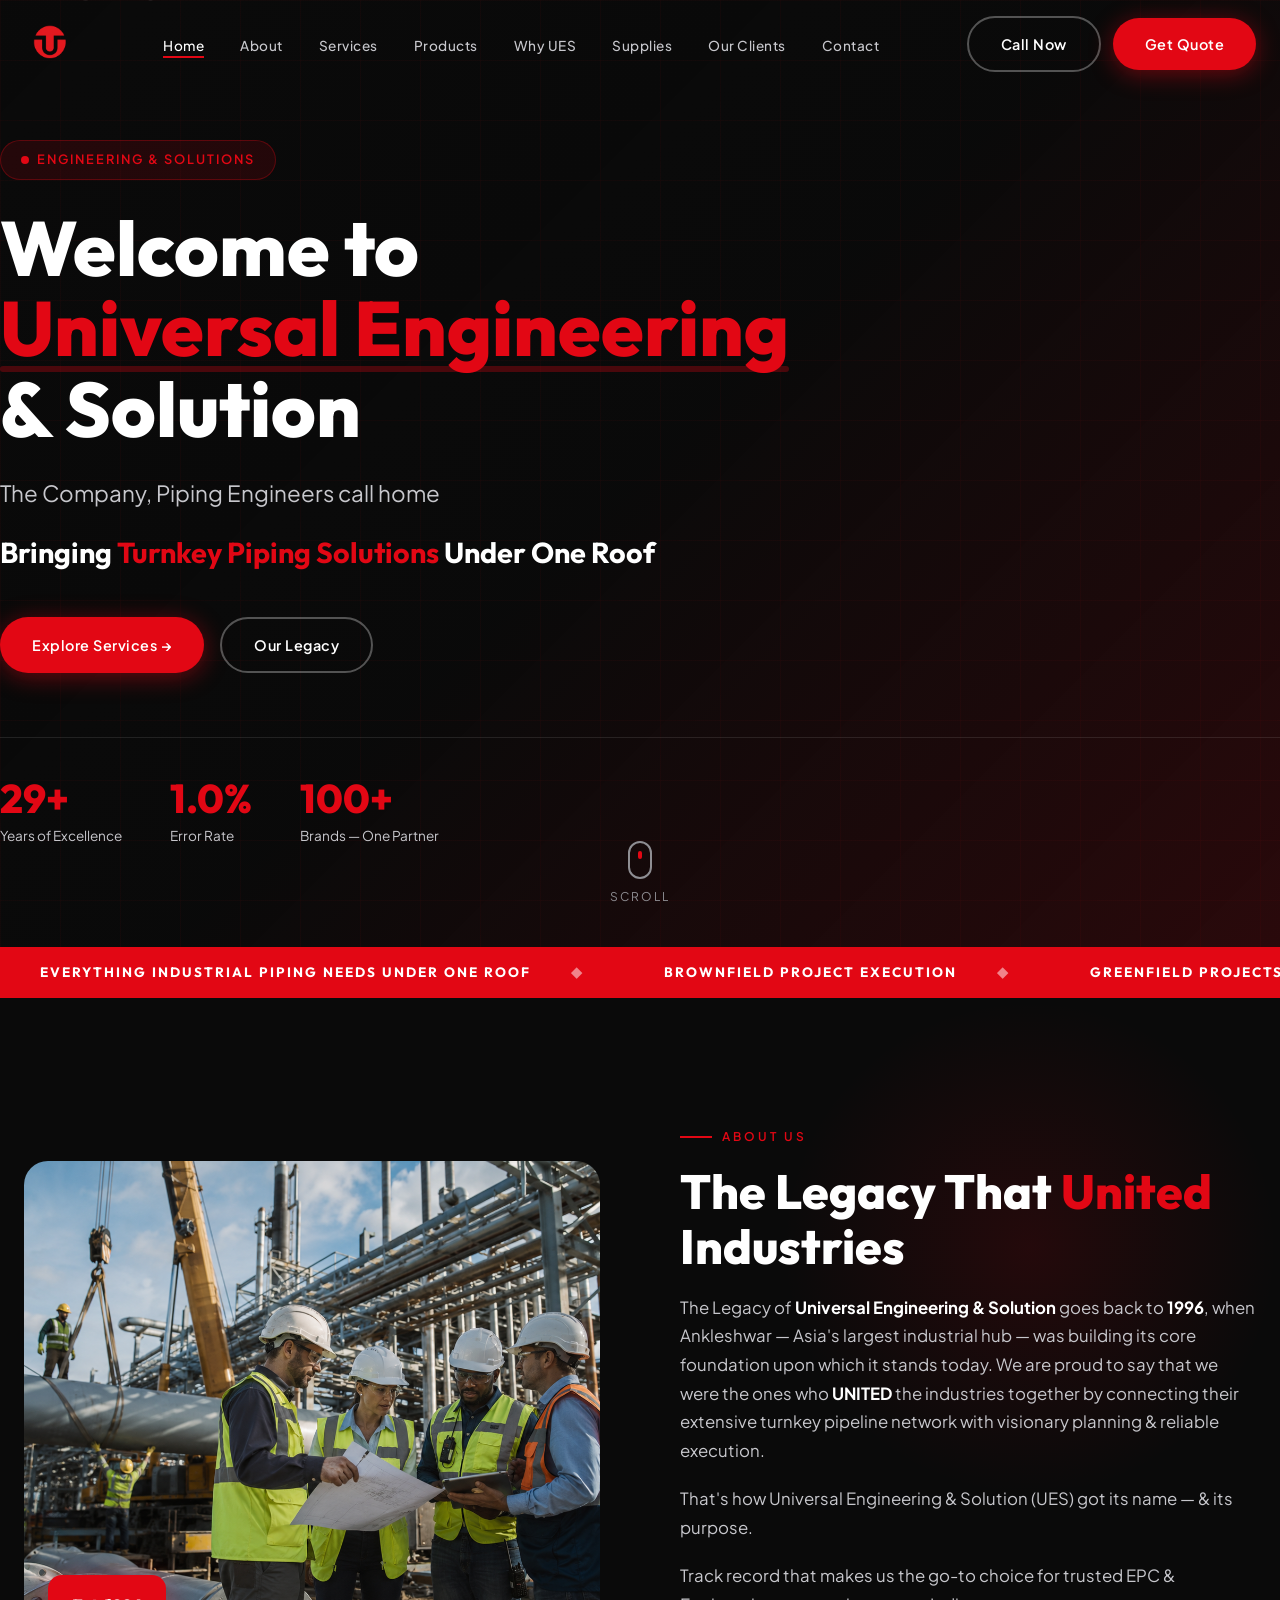
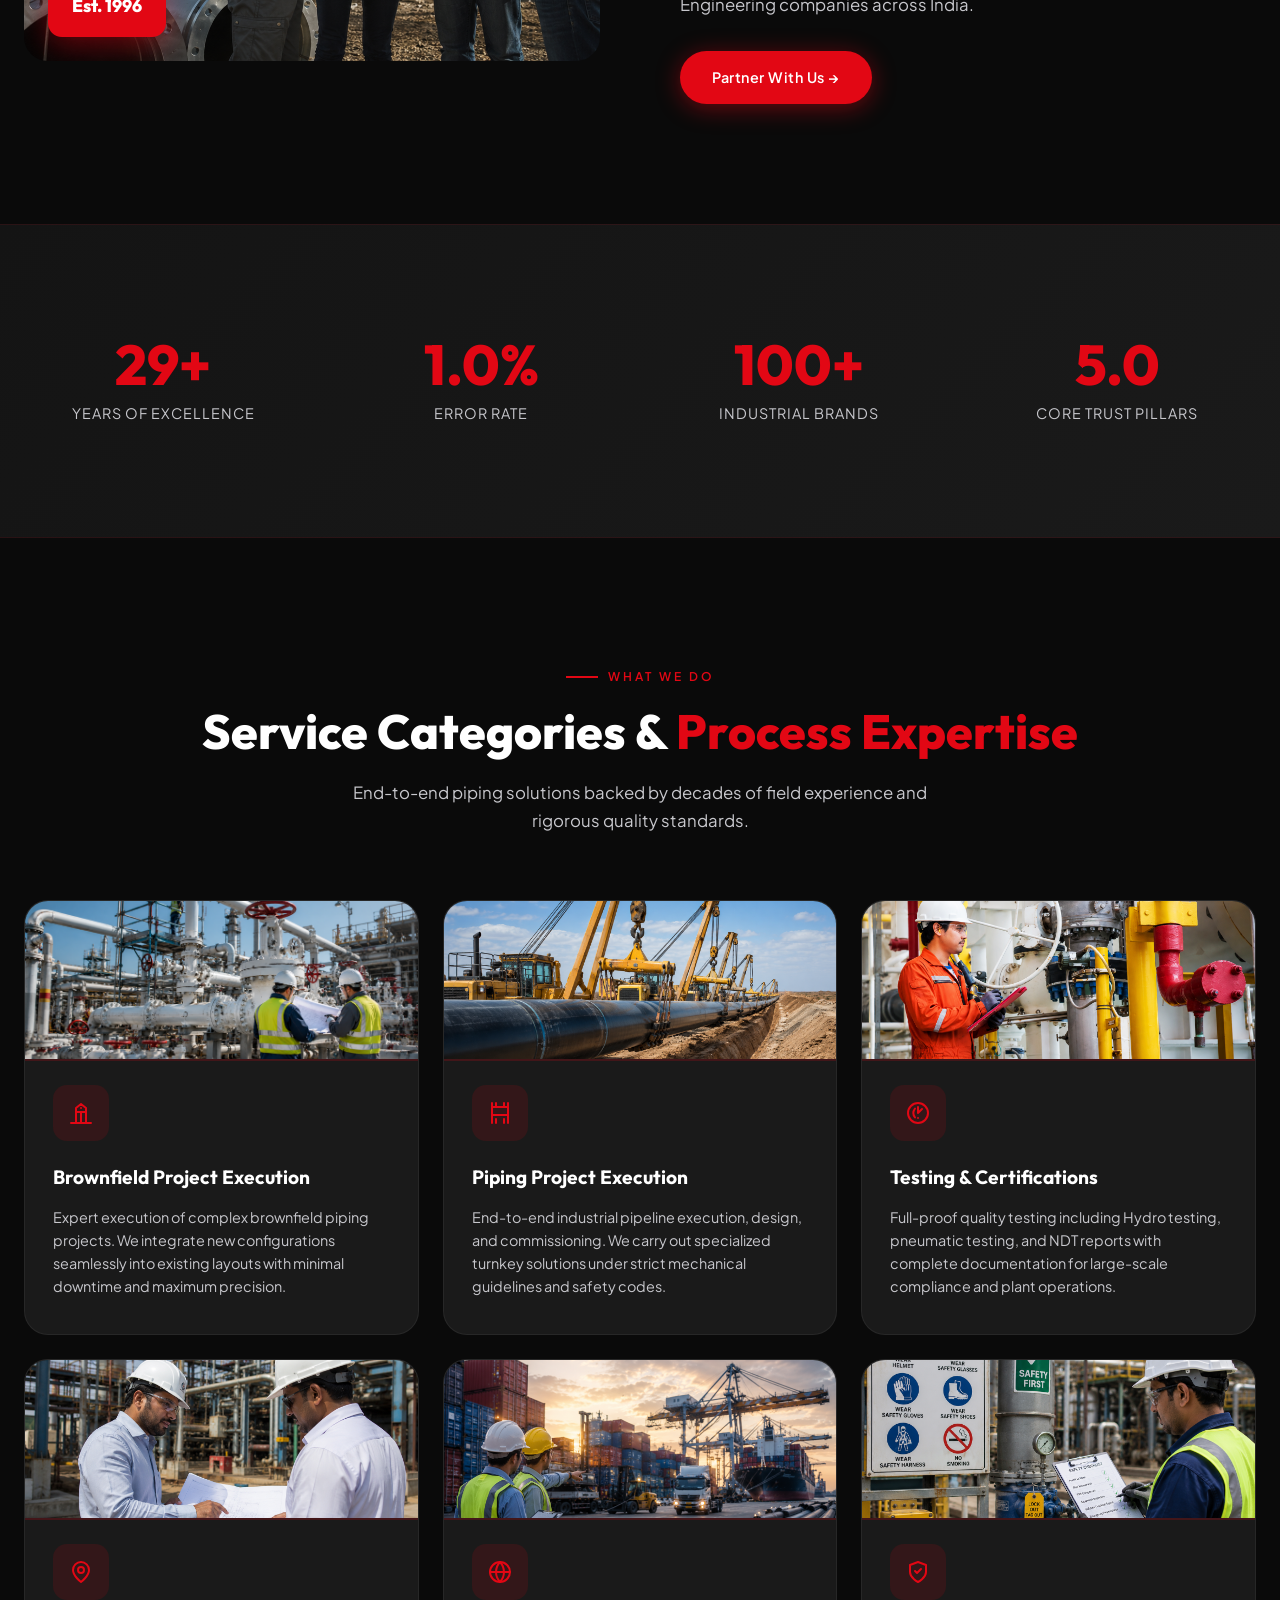
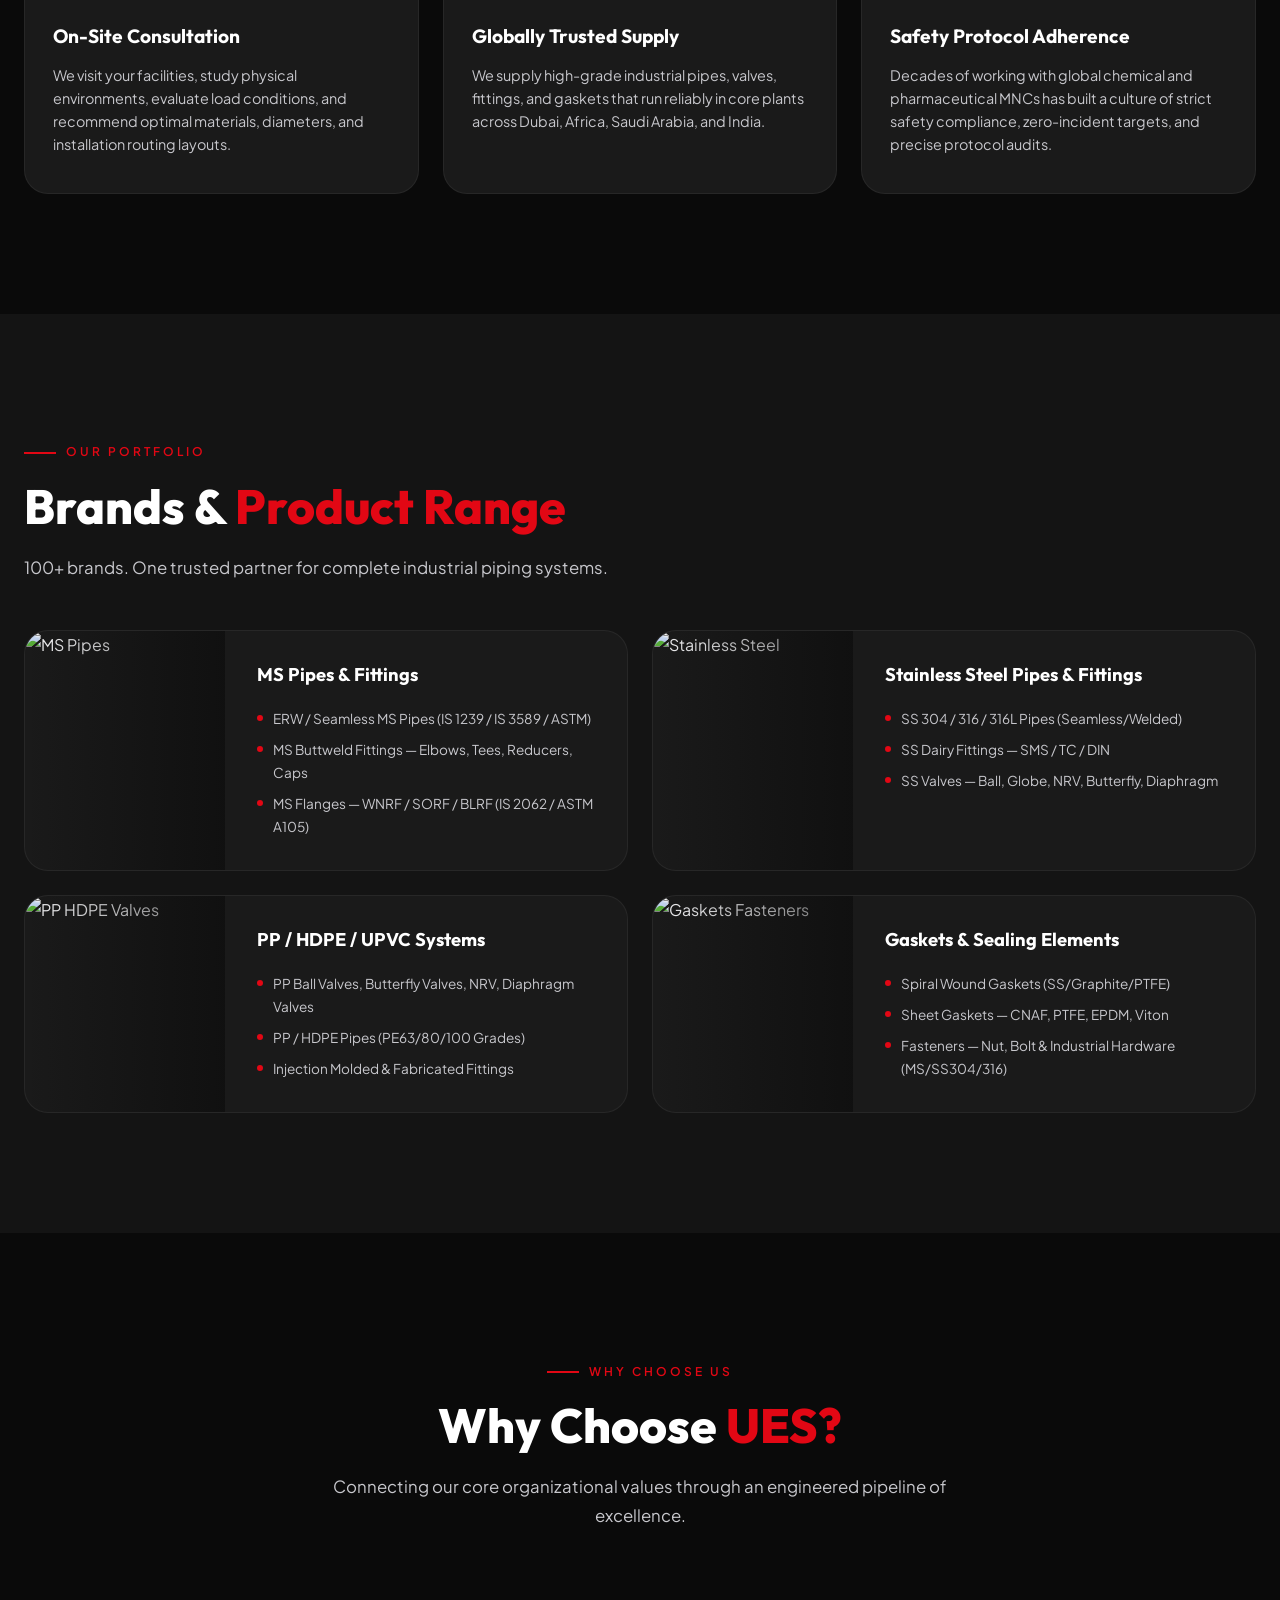
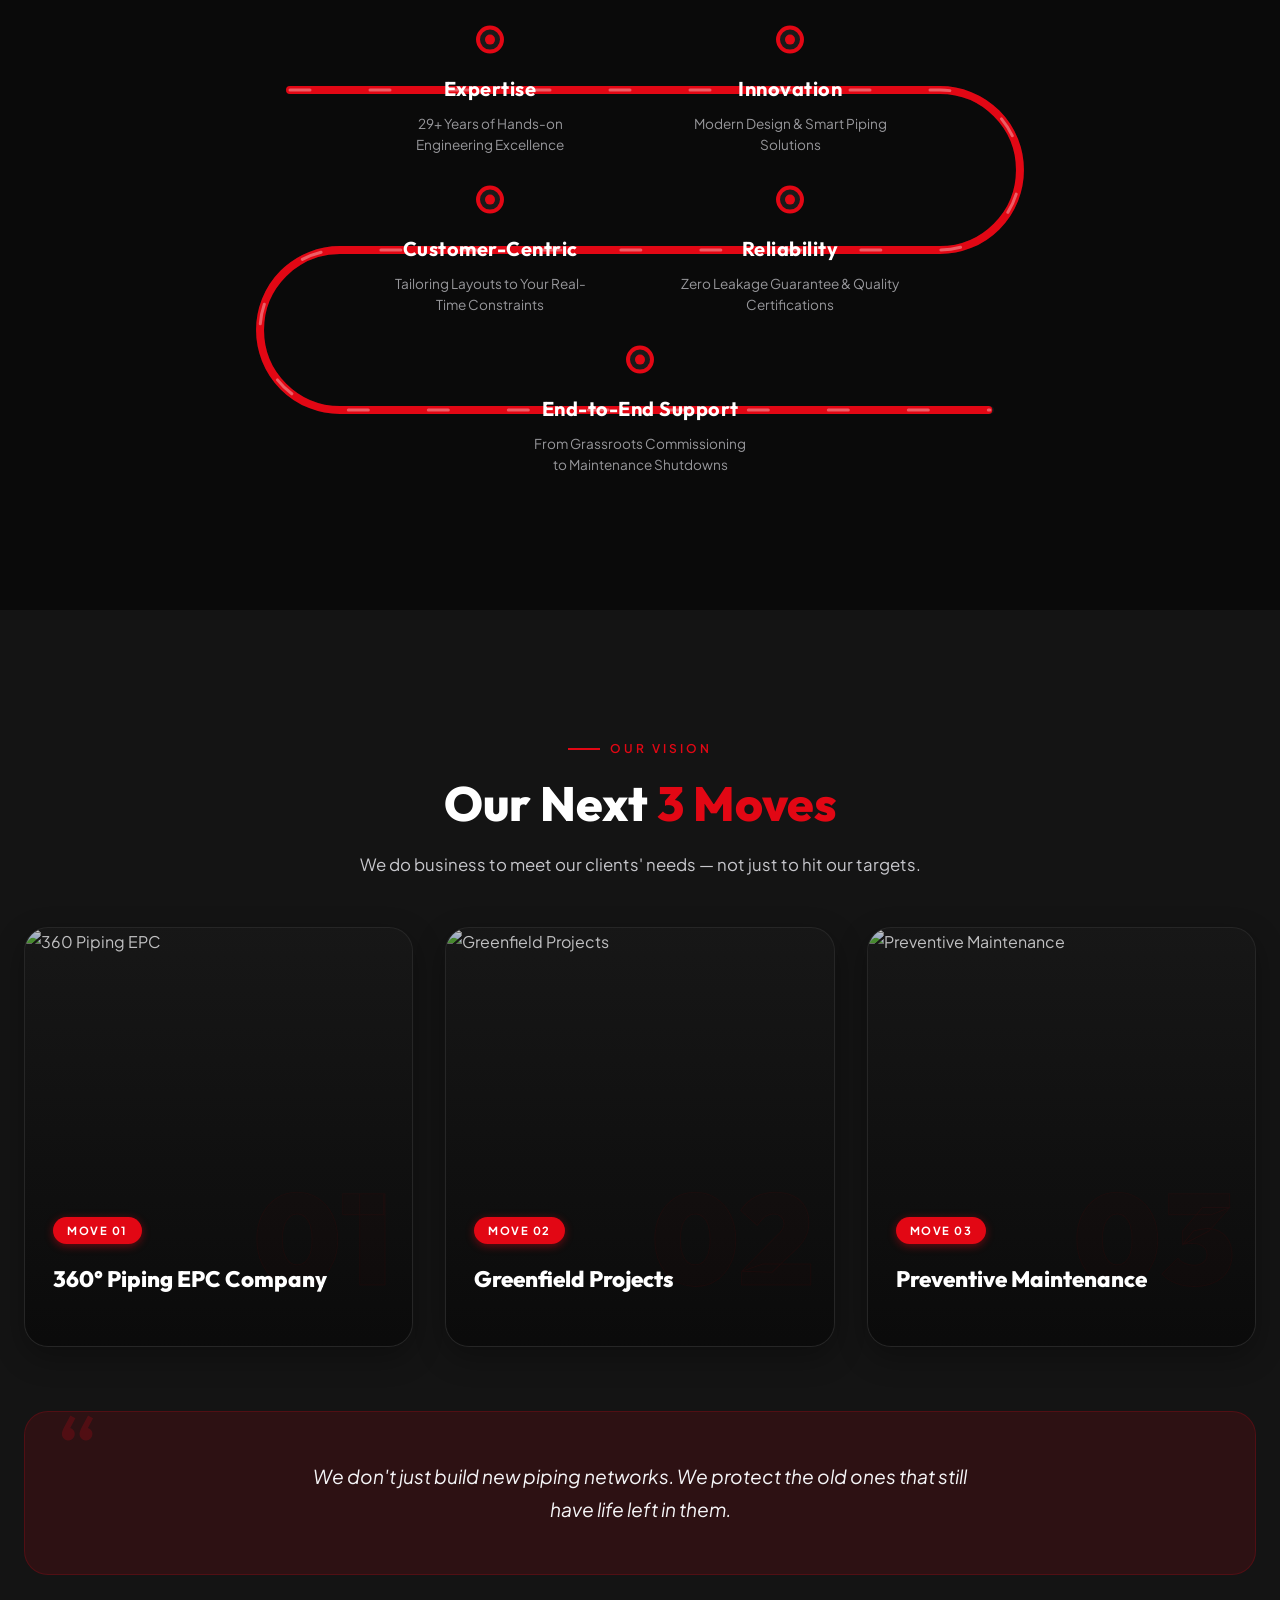
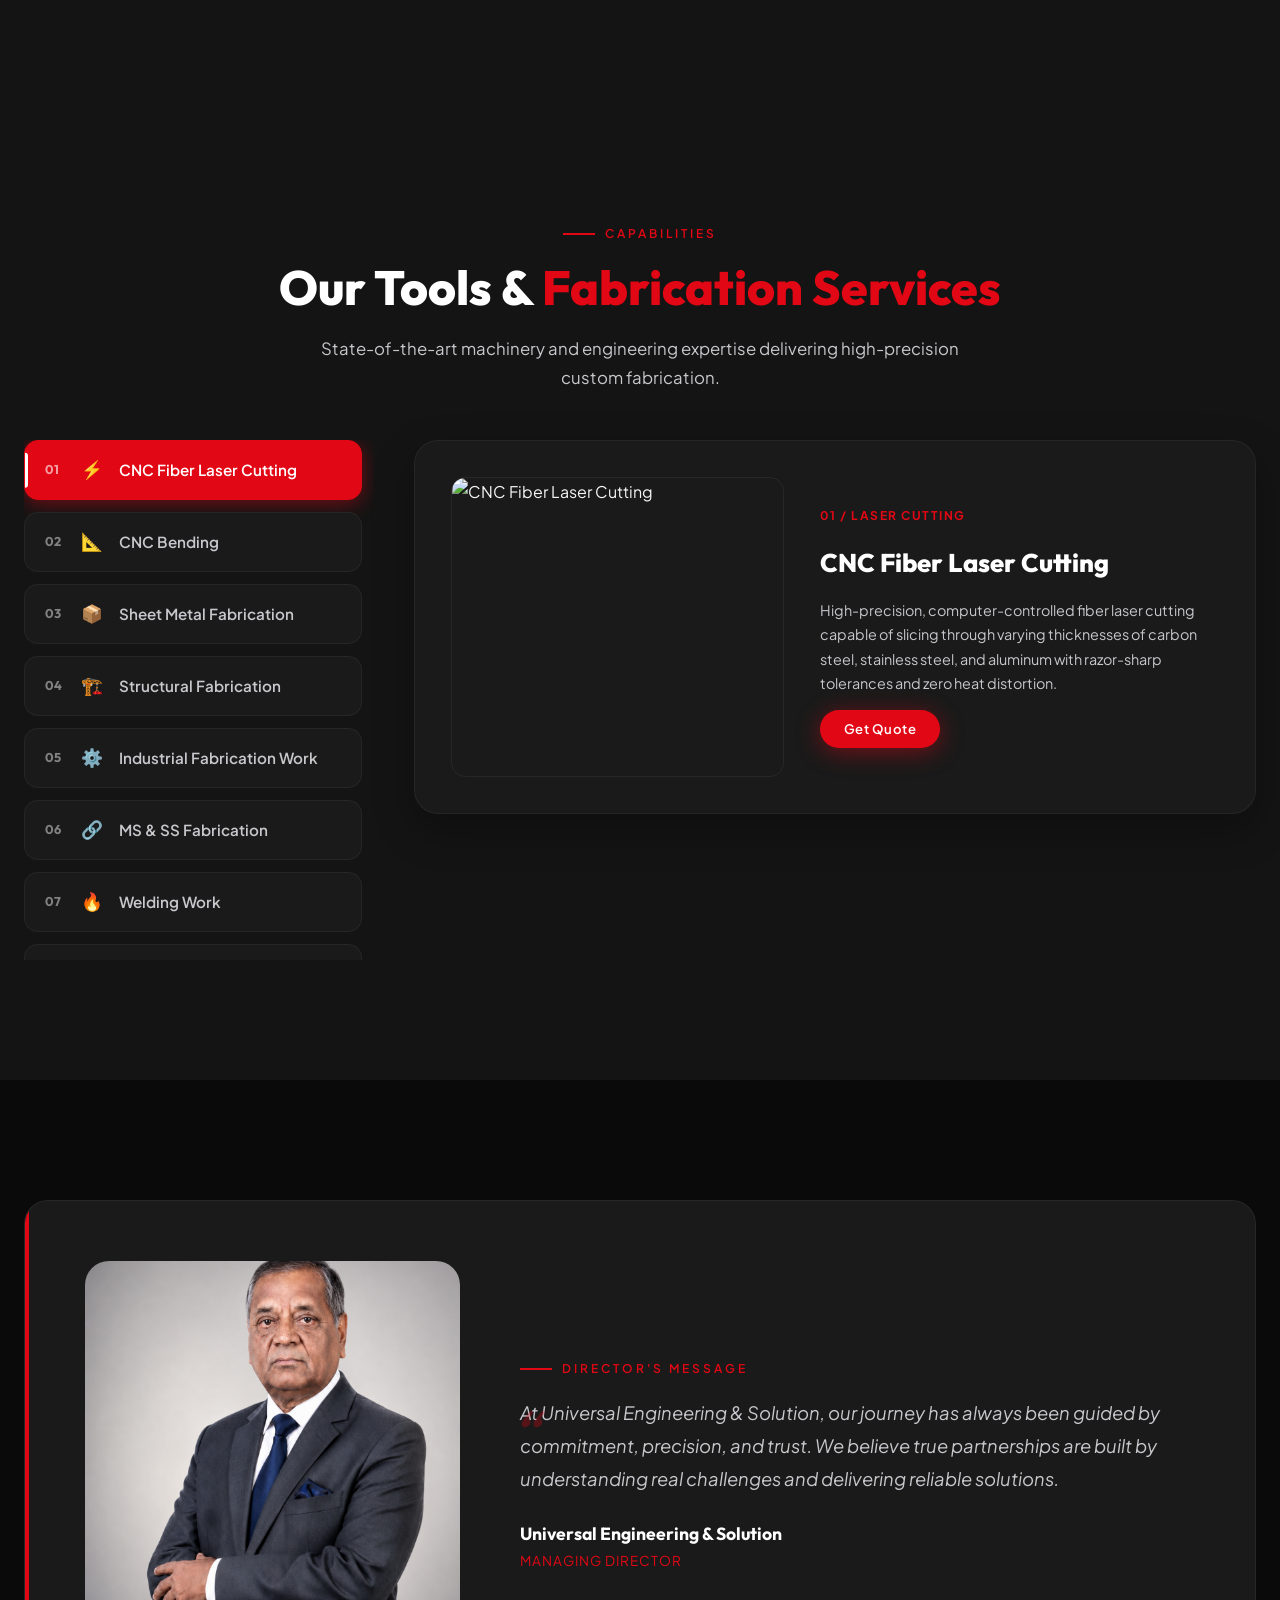
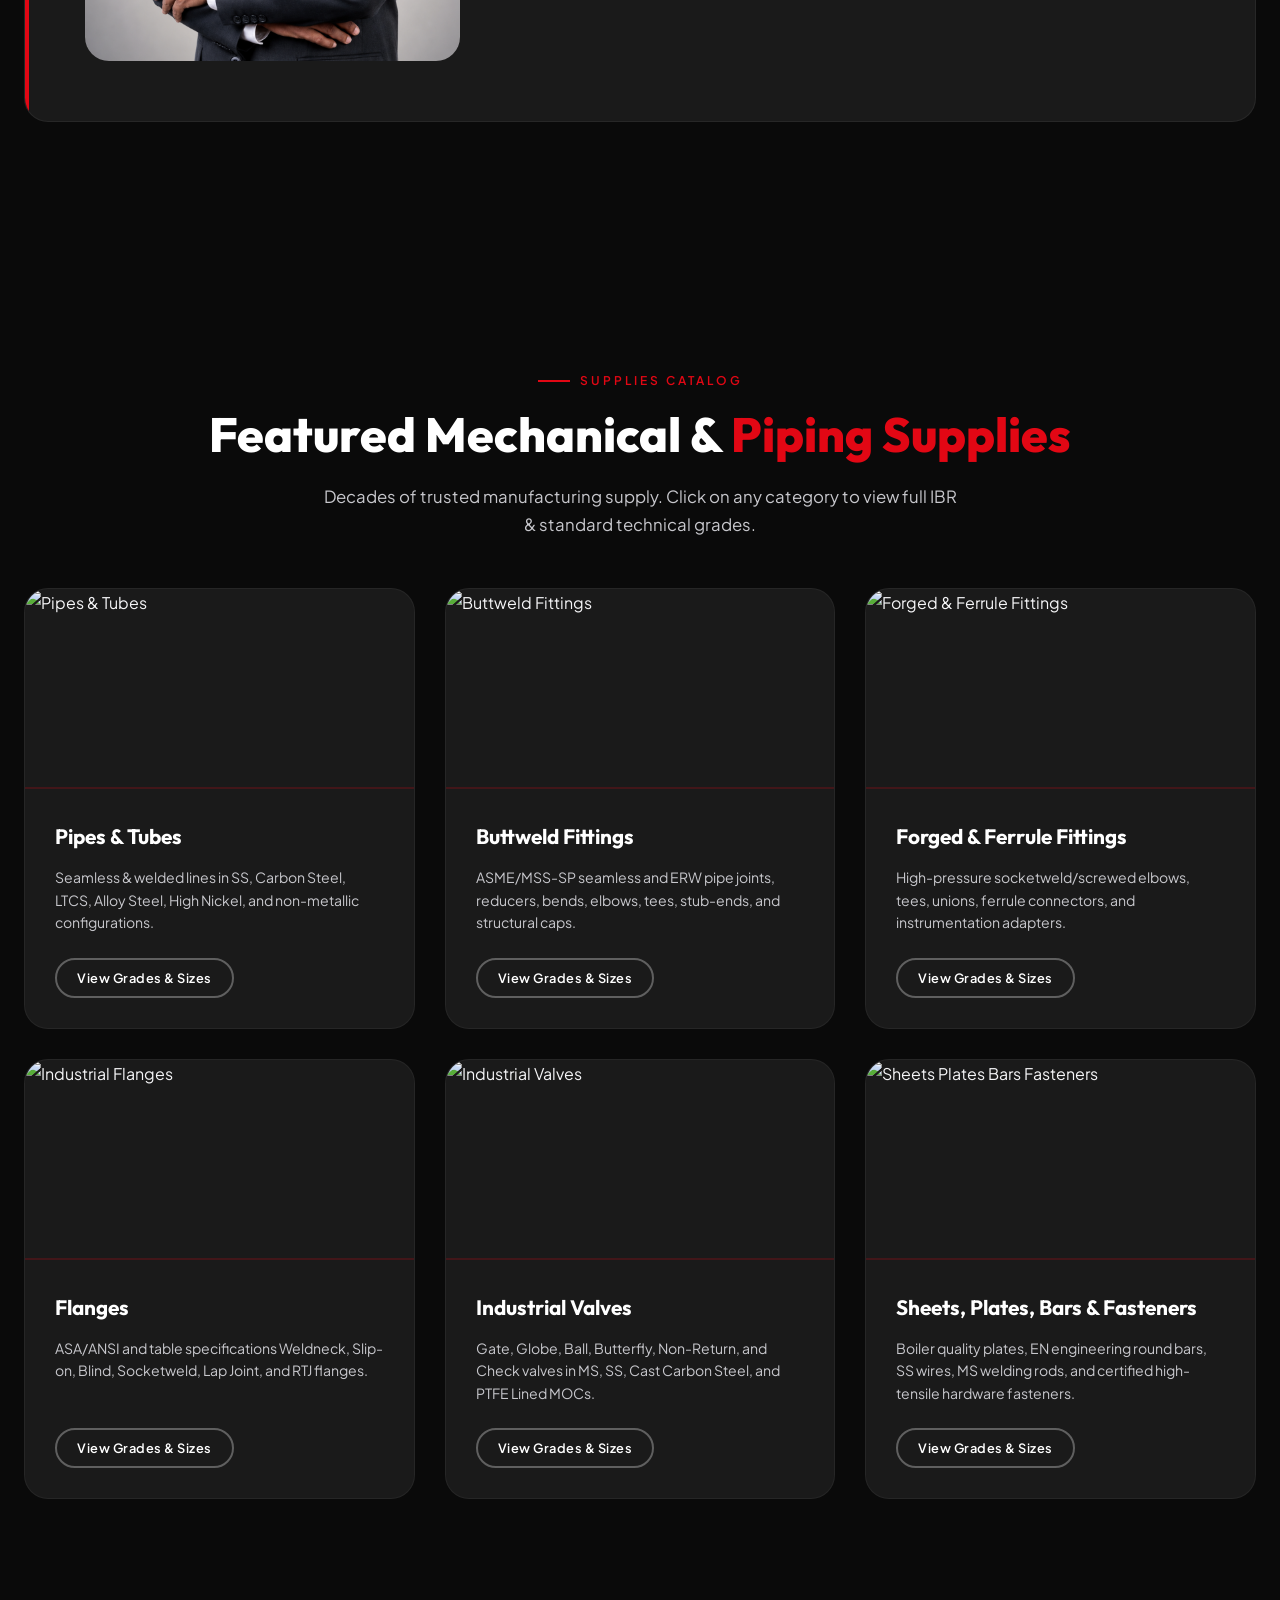
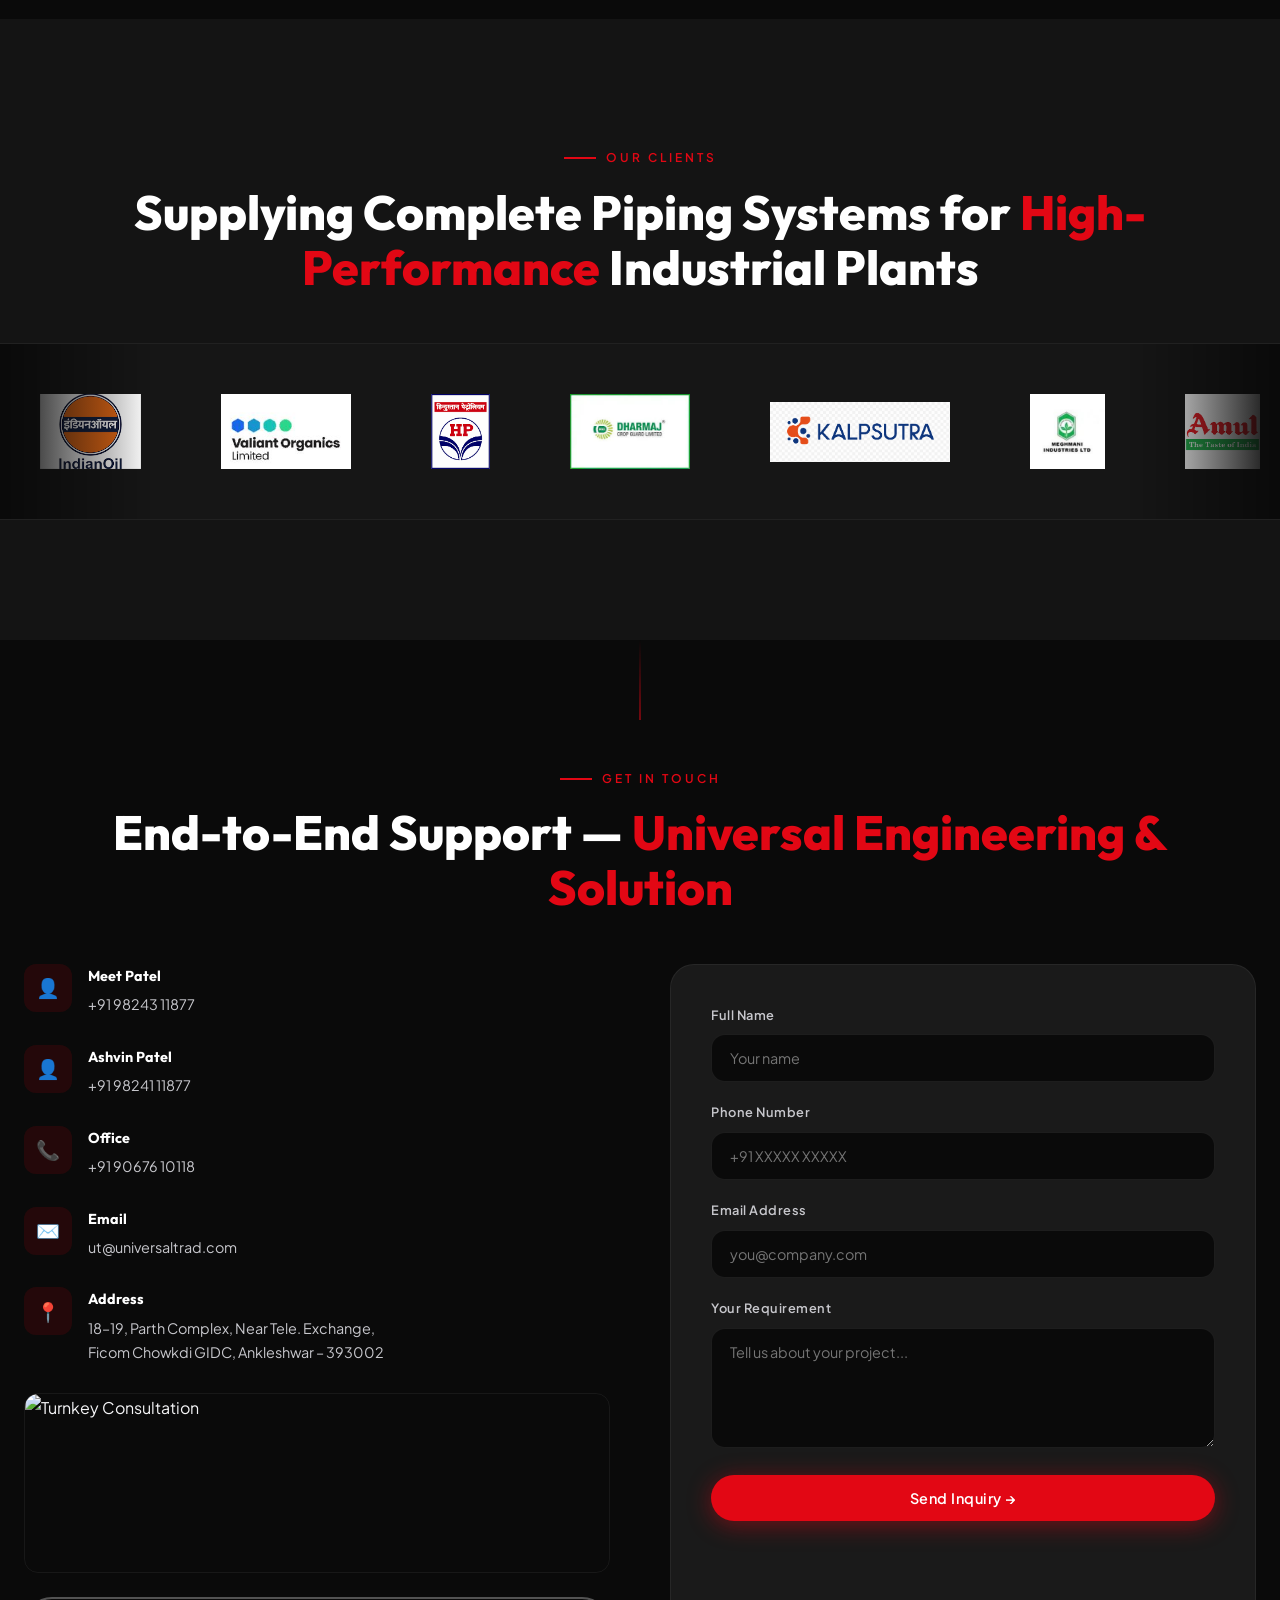
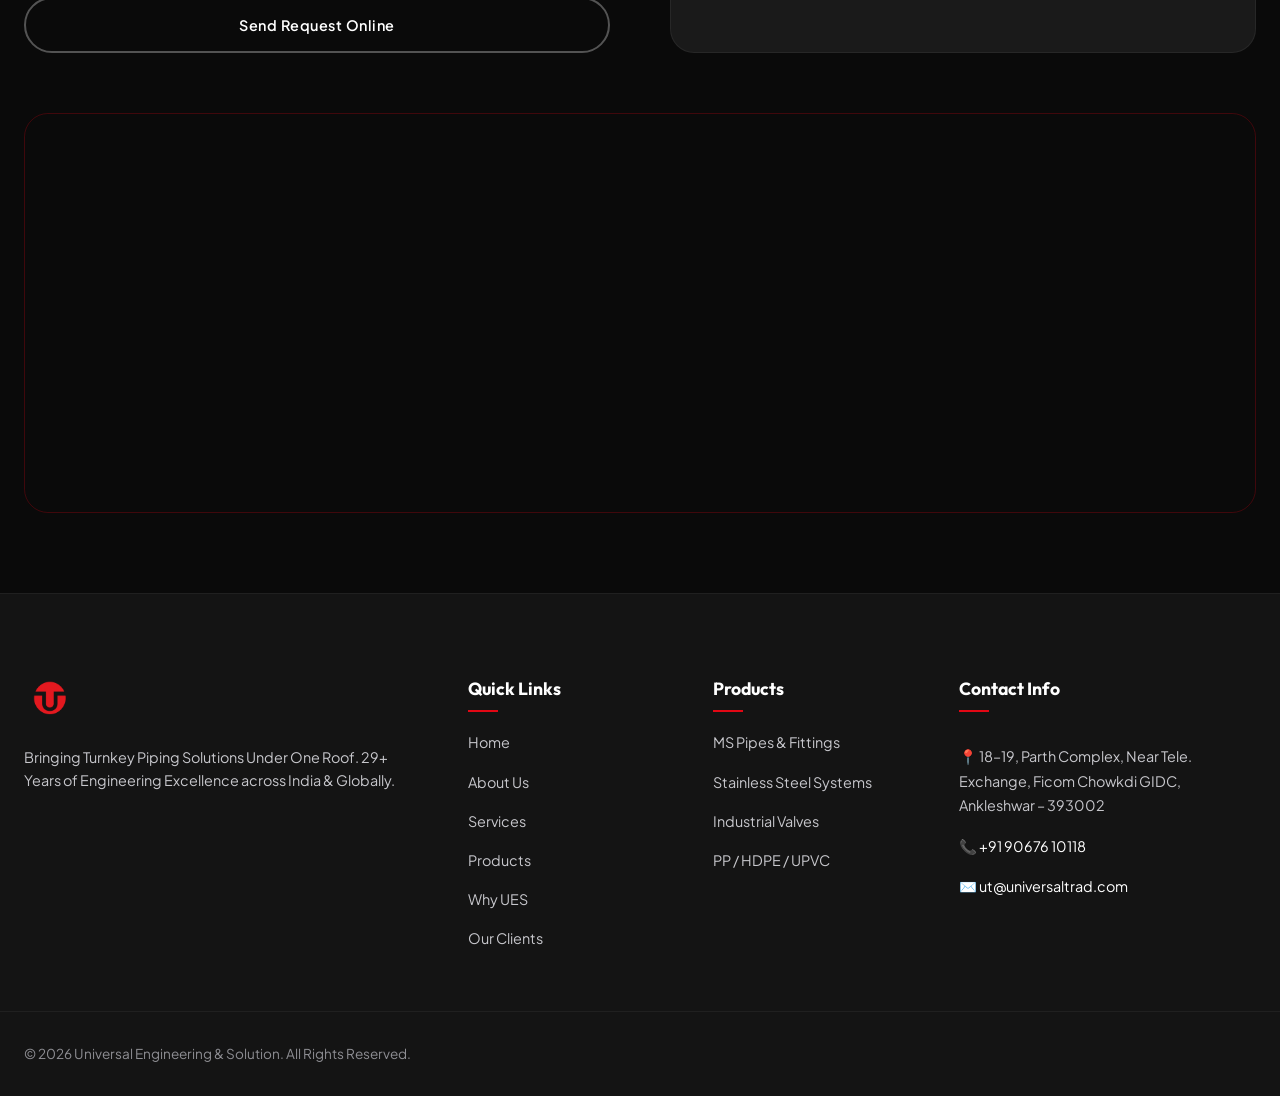
==== index.html @ 2ed366dd "Update menu and images in index.html" ====
<!DOCTYPE html>
<html lang="en">
<head>
  <meta charset="UTF-8">
  <meta name="viewport" content="width=device-width, initial-scale=1.0">
  <meta name="description" content="Universal Engineering & Solution — Turnkey Piping Solutions Under One Roof. 29+ Years of Excellence in Industrial Piping, EPC & Engineering across India.">
  <title>Universal Engineering & Solution | Turnkey Piping Solutions</title>
  <link rel="preconnect" href="https://fonts.googleapis.com">
  <link rel="preconnect" href="https://fonts.gstatic.com" crossorigin>
  <link href="https://fonts.googleapis.com/css2?family=Outfit:wght@300;400;500;600;700;800;900&family=Plus+Jakarta+Sans:ital,wght@0,300;0,400;0,500;0,600;0,700;1,400&display=swap" rel="stylesheet">
  <link rel="stylesheet" href="css/style.css">
  <link rel="icon" href="image/videp/logo.png" type="image/png">
  <script src="js/main.js" defer></script>
</head>
<body>

  <!-- Navbar -->
  <nav class="navbar">
    <div class="container nav-inner">
      <a href="#home" class="nav-logo">
        <img src="image/videp/logo.png" alt="Universal Engineering & Solution">
      </a>
      <ul class="nav-links">
        <li><a href="#home">Home</a></li>
        <li><a href="#about">About</a></li>
        <li><a href="#services">Services</a></li>
        <li><a href="#brands">Products</a></li>
        <li><a href="#why-ues-timeline">Why UES</a></li>
        <li><a href="#featured-products">Supplies</a></li>
        <li><a href="#clientele">Our Clients</a></li>
        <li><a href="#contact">Contact</a></li>
      </ul>
      <div class="nav-cta">
        <a href="tel:+919067610118" class="btn btn-outline">Call Now</a>
        <a href="#contact" class="btn btn-primary">Get Quote</a>
      </div>
      <button class="hamburger" aria-label="Menu">
        <span></span><span></span><span></span>
      </button>
    </div>
  </nav>

  <!-- Hero -->
  <section class="hero" id="home">
    <div class="hero-bg">
      <img src="https://images.unsplash.com/photo-1581092160562-40aa08e78837?w=1920&q=80" alt="Industrial Engineering">
    </div>
    <div class="hero-overlay"></div>
    <div class="hero-grid-lines"></div>
    <div class="container hero-content">
      <div class="hero-badge">
        <span class="pulse"></span>
        Engineering &amp; Solutions
      </div>
      <h1>Welcome to<br><span class="highlight">Universal Engineering</span><br>&amp; Solution</h1>
      <p class="hero-subtitle">The Company, Piping Engineers call home</p>
      <p class="hero-tagline">Bringing <em>Turnkey Piping Solutions</em> Under One Roof</p>
      <div class="hero-actions">
        <a href="#services" class="btn btn-primary">Explore Services →</a>
        <a href="#about" class="btn btn-outline">Our Legacy</a>
      </div>
      <div class="hero-stats">
        <div class="hero-stat">
          <div class="number" data-count="29" data-suffix="+">0</div>
          <div class="label">Years of Excellence</div>
        </div>
        <div class="hero-stat">
          <div class="number" data-count="1" data-suffix="%">0</div>
          <div class="label">Error Rate</div>
        </div>
        <div class="hero-stat">
          <div class="number" data-count="100" data-suffix="+">0</div>
          <div class="label">Brands — One Partner</div>
        </div>
      </div>
    </div>
    <div class="hero-scroll">
      <div class="mouse"></div>
      Scroll
    </div>
  </section>

  <!-- Marquee -->
  <div class="marquee-section">
    <div class="marquee-track">
      <span>Everything Industrial Piping Needs Under One Roof</span>
      <span>Brownfield Project Execution</span>
      <span>Greenfield Projects</span>
      <span>360° Piping EPC Company</span>
      <span>On-Site Consultation</span>
      <span>Testing &amp; Certifications</span>
      <span>Preventive Maintenance</span>
      <span>Globally Trusted — Dubai, Africa, Saudi Arabia &amp; India</span>
      <span>Everything Industrial Piping Needs Under One Roof</span>
      <span>Brownfield Project Execution</span>
      <span>Greenfield Projects</span>
      <span>360° Piping EPC Company</span>
      <span>On-Site Consultation</span>
      <span>Testing &amp; Certifications</span>
      <span>Preventive Maintenance</span>
      <span>Globally Trusted — Dubai, Africa, Saudi Arabia &amp; India</span>
    </div>
  </div>

  <!-- About -->
  <section class="about" id="about">
    <div class="container about-grid">
      <div class="about-image reveal-left">
        <div class="about-image-frame"></div>
        <img src="image/videp/about us .png" alt="Industrial Piping Network">
        <div class="about-year">Est. 1996</div>
      </div>
      <div class="about-text reveal-right">
        <span class="section-label">About Us</span>
        <h2 class="section-title">The Legacy That <span>United</span> Industries</h2>
        <p>The Legacy of <strong>Universal Engineering &amp; Solution</strong> goes back to <strong>1996</strong>, when Ankleshwar — Asia's largest industrial hub — was building its core foundation upon which it stands today. We are proud to say that we were the ones who <strong>UNITED</strong> the industries together by connecting their extensive turnkey pipeline network with visionary planning &amp; reliable execution.</p>
        <p>That's how Universal Engineering &amp; Solution (UES) got its name — &amp; its purpose.</p>
        <p>Track record that makes us the go-to choice for trusted EPC &amp; Engineering companies across India.</p>
        <a href="#contact" class="btn btn-primary" style="margin-top: 12px;">Partner With Us →</a>
      </div>
    </div>
  </section>

  <!-- Stats -->
  <section class="stats-banner">
    <div class="container">
      <div class="stats-grid stagger-children">
        <div class="stat-item reveal">
          <div class="stat-number" data-count="29" data-suffix="+">0</div>
          <div class="stat-label">Years of Excellence</div>
        </div>
        <div class="stat-item reveal">
          <div class="stat-number" data-count="1" data-suffix="%">0</div>
          <div class="stat-label">Error Rate</div>
        </div>
        <div class="stat-item reveal">
          <div class="stat-number" data-count="100" data-suffix="+">0</div>
          <div class="stat-label">Industrial Brands</div>
        </div>
        <div class="stat-item reveal">
          <div class="stat-number" data-count="5">0</div>
          <div class="stat-label">Core Trust Pillars</div>
        </div>
      </div>
    </div>
  </section>

  <!-- Services -->
  <section class="services" id="services">
    <div class="container">
      <div class="services-header reveal">
        <span class="section-label">What We Do</span>
        <h2 class="section-title">Service Categories &amp; <span>Process Expertise</span></h2>
        <p class="section-desc">End-to-end piping solutions backed by decades of field experience and rigorous quality standards.</p>
      </div>
      <div class="services-grid stagger-children">
        <div class="service-card reveal">
          <div class="service-card-img">
            <img src="image/videp/Brownfield Project Execution.png" alt="Brownfield Project Execution">
          </div>
          <div class="service-icon">
            <svg viewBox="0 0 24 24" fill="none" stroke="currentColor" stroke-width="2" stroke-linecap="round" stroke-linejoin="round">
              <path d="M22 22H2M17 22V7l-5-4-5 4v15M12 22V11M7 11h10M12 7h.01M7 15h.01M17 15h.01"/>
            </svg>
          </div>
          <h3>Brownfield Project Execution</h3>
          <p>Expert execution of complex brownfield piping projects. We integrate new configurations seamlessly into existing layouts with minimal downtime and maximum precision.</p>
        </div>
        <div class="service-card reveal">
          <div class="service-card-img">
            <img src="image/videp/Piping Project Execution.png" alt="Piping Project Execution">
          </div>
          <div class="service-icon">
            <svg viewBox="0 0 24 24" fill="none" stroke="currentColor" stroke-width="2" stroke-linecap="round" stroke-linejoin="round">
              <path d="M4 2v20M20 2v20M4 6h16M4 14h16M8 6V2M16 6V2M8 22v-4M16 22v-4"/>
            </svg>
          </div>
          <h3>Piping Project Execution</h3>
          <p>End-to-end industrial pipeline execution, design, and commissioning. We carry out specialized turnkey solutions under strict mechanical guidelines and safety codes.</p>
        </div>
        <div class="service-card reveal">
          <div class="service-card-img">
            <img src="image/videp/Testing & Certifications.png" alt="Testing & Certifications">
          </div>
          <div class="service-icon">
            <svg viewBox="0 0 24 24" fill="none" stroke="currentColor" stroke-width="2" stroke-linecap="round" stroke-linejoin="round">
              <circle cx="12" cy="12" r="10"/>
              <path d="M12 12l4-4M12 12V6M9 16.5a7.5 7.5 0 0 1 0-9"/>
              <path d="M12 17h.01"/>
            </svg>
          </div>
          <h3>Testing &amp; Certifications</h3>
          <p>Full-proof quality testing including Hydro testing, pneumatic testing, and NDT reports with complete documentation for large-scale compliance and plant operations.</p>
        </div>
        <div class="service-card reveal">
          <div class="service-card-img">
            <img src="image/videp/On-Site Consultation.png" alt="On-Site Consultation">
          </div>
          <div class="service-icon">
            <svg viewBox="0 0 24 24" fill="none" stroke="currentColor" stroke-width="2" stroke-linecap="round" stroke-linejoin="round">
              <path d="M20 10c0 6-8 12-8 12s-8-6-8-12a8 8 0 0 1 16 0z"/>
              <circle cx="12" cy="10" r="3"/>
            </svg>
          </div>
          <h3>On-Site Consultation</h3>
          <p>We visit your facilities, study physical environments, evaluate load conditions, and recommend optimal materials, diameters, and installation routing layouts.</p>
        </div>
        <div class="service-card reveal">
          <div class="service-card-img">
            <img src="image/videp/global export.png" alt="Globally Trusted Supply">
          </div>
          <div class="service-icon">
            <svg viewBox="0 0 24 24" fill="none" stroke="currentColor" stroke-width="2" stroke-linecap="round" stroke-linejoin="round">
              <circle cx="12" cy="12" r="10"/>
              <path d="M2 12h20M12 2a15.3 15.3 0 0 1 4 10 15.3 15.3 0 0 1-4 10 15.3 15.3 0 0 1-4-10 15.3 15.3 0 0 1 4-10z"/>
            </svg>
          </div>
          <h3>Globally Trusted Supply</h3>
          <p>We supply high-grade industrial pipes, valves, fittings, and gaskets that run reliably in core plants across Dubai, Africa, Saudi Arabia, and India.</p>
        </div>
        <div class="service-card reveal">
          <div class="service-card-img">
            <img src="image/videp/safety.png" alt="Safety Protocol Adherence">
          </div>
          <div class="service-icon">
            <svg viewBox="0 0 24 24" fill="none" stroke="currentColor" stroke-width="2" stroke-linecap="round" stroke-linejoin="round">
              <path d="M12 22s8-4 8-10V5l-8-3-8 3v7c0 6 8 10 8 10z"/>
              <path d="M9 11l2 2 4-4"/>
            </svg>
          </div>
          <h3>Safety Protocol Adherence</h3>
          <p>Decades of working with global chemical and pharmaceutical MNCs has built a culture of strict safety compliance, zero-incident targets, and precise protocol audits.</p>
        </div>
      </div>
    </div>
  </section>

  <!-- Brands Portfolio -->
  <section class="brands" id="brands">
    <div class="container">
      <div class="reveal">
        <span class="section-label">Our Portfolio</span>
        <h2 class="section-title">Brands &amp; <span>Product Range</span></h2>
        <p class="section-desc">100+ brands. One trusted partner for complete industrial piping systems.</p>
      </div>
      <div class="brands-grid" style="margin-top: 48px;">
        <div class="brand-card reveal">
          <div class="brand-card-img">
            <img src="https://images.unsplash.com/photo-1565793298595-6a94be2d6f55?w=400&q=80" alt="MS Pipes">
          </div>
          <div class="brand-card-body">
            <h3>MS Pipes &amp; Fittings</h3>
            <ul>
              <li>ERW / Seamless MS Pipes (IS 1239 / IS 3589 / ASTM)</li>
              <li>MS Buttweld Fittings — Elbows, Tees, Reducers, Caps</li>
              <li>MS Flanges — WNRF / SORF / BLRF (IS 2062 / ASTM A105)</li>
            </ul>
          </div>
        </div>
        <div class="brand-card reveal">
          <div class="brand-card-img">
            <img src="https://images.unsplash.com/photo-1587293852726-70cdb56c2866?w=400&q=80" alt="Stainless Steel">
          </div>
          <div class="brand-card-body">
            <h3>Stainless Steel Pipes &amp; Fittings</h3>
            <ul>
              <li>SS 304 / 316 / 316L Pipes (Seamless/Welded)</li>
              <li>SS Dairy Fittings — SMS / TC / DIN</li>
              <li>SS Valves — Ball, Globe, NRV, Butterfly, Diaphragm</li>
            </ul>
          </div>
        </div>
        <div class="brand-card reveal">
          <div class="brand-card-img">
            <img src="https://images.unsplash.com/photo-1558618666-fcd25c85f82e?w=400&q=80" alt="PP HDPE Valves">
          </div>
          <div class="brand-card-body">
            <h3>PP / HDPE / UPVC Systems</h3>
            <ul>
              <li>PP Ball Valves, Butterfly Valves, NRV, Diaphragm Valves</li>
              <li>PP / HDPE Pipes (PE63/80/100 Grades)</li>
              <li>Injection Molded &amp; Fabricated Fittings</li>
            </ul>
          </div>
        </div>
        <div class="brand-card reveal">
          <div class="brand-card-img">
            <img src="https://images.unsplash.com/photo-1581092918056-0c4c3acd3789?w=400&q=80" alt="Gaskets Fasteners">
          </div>
          <div class="brand-card-body">
            <h3>Gaskets &amp; Sealing Elements</h3>
            <ul>
              <li>Spiral Wound Gaskets (SS/Graphite/PTFE)</li>
              <li>Sheet Gaskets — CNAF, PTFE, EPDM, Viton</li>
              <li>Fasteners — Nut, Bolt &amp; Industrial Hardware (MS/SS304/316)</li>
            </ul>
          </div>
        </div>
      </div>
    </div>
  </section>

  <!-- Why Choose UES? Pipeline Timeline Section -->
  <section class="pipeline-section" id="why-ues-timeline">
    <div class="container">
      <div class="reveal" style="text-align: center;">
        <span class="section-label" style="justify-content: center;">Why Choose Us</span>
        <h2 class="section-title">Why Choose <span>UES?</span></h2>
        <p class="section-desc" style="margin: 0 auto;">Connecting our core organizational values through an engineered pipeline of excellence.</p>
      </div>
      
      <div class="pipeline-container">
        <svg class="pipeline-svg" viewBox="0 0 1000 480">
          <path class="pipeline-road" d="M 150,80 L 800,80 A 75,75 0 0,1 800,240 L 200,240 A 75,75 0 0,0 200,400 L 850,400" />
          <path class="pipeline-flow" d="M 150,80 L 800,80 A 75,75 0 0,1 800,240 L 200,240 A 75,75 0 0,0 200,400 L 850,400" />
          <path class="pipeline-liquid" d="M 150,80 L 800,80 A 75,75 0 0,1 800,240 L 200,240 A 75,75 0 0,0 200,400 L 850,400" />
        </svg>
        
        <div class="pipeline-nodes">
          <!-- Expertise -->
          <div class="pipeline-node" style="left: 35%; top: 16.6%;">
            <div class="pipeline-dot" title="Expertise"></div>
            <div class="pipeline-label">Expertise</div>
            <div class="pipeline-desc">29+ Years of Hands-on Engineering Excellence</div>
          </div>
          
          <!-- Innovation -->
          <div class="pipeline-node" style="left: 65%; top: 16.6%;">
            <div class="pipeline-dot" title="Innovation"></div>
            <div class="pipeline-label">Innovation</div>
            <div class="pipeline-desc">Modern Design &amp; Smart Piping Solutions</div>
          </div>
          
          <!-- Customer-Centric -->
          <div class="pipeline-node" style="left: 35%; top: 50%;">
            <div class="pipeline-dot" title="Customer-Centric"></div>
            <div class="pipeline-label">Customer-Centric</div>
            <div class="pipeline-desc">Tailoring Layouts to Your Real-Time Constraints</div>
          </div>
          
          <!-- Reliability -->
          <div class="pipeline-node" style="left: 65%; top: 50%;">
            <div class="pipeline-dot" title="Reliability"></div>
            <div class="pipeline-label">Reliability</div>
            <div class="pipeline-desc">Zero Leakage Guarantee &amp; Quality Certifications</div>
          </div>
          
          <!-- End-to-End Support -->
          <div class="pipeline-node" style="left: 50%; top: 83.3%;">
            <div class="pipeline-dot" title="End-to-End Support"></div>
            <div class="pipeline-label">End-to-End Support</div>
            <div class="pipeline-desc">From Grassroots Commissioning to Maintenance Shutdowns</div>
          </div>
        </div>
      </div>
    </div>
  </section>

  <!-- Next 3 Moves -->
  <section class="next-moves" id="moves">
    <div class="container">
      <div class="reveal" style="text-align: center;">
        <span class="section-label" style="justify-content: center;">Our Vision</span>
        <h2 class="section-title">Our Next <span>3 Moves</span></h2>
        <p class="section-desc" style="margin: 0 auto;">We do business to meet our clients' needs — not just to hit our targets.</p>
      </div>
      <div class="moves-grid">
        <div class="move-card reveal" data-step="01">
          <div class="move-card-bg">
            <img src="https://images.unsplash.com/photo-1503387762-592deb58ef4e?w=600&q=80" alt="360 Piping EPC">
          </div>
          <div class="move-card-overlay"></div>
          <div class="move-card-content">
            <span class="move-tag">Move 01</span>
            <h3>360° Piping EPC Company</h3>
            <p>From Design to Supply to Erection &amp; Commissioning. With an in-house team of mechanical experts, we cover design, supply, erection, and commissioning under one roof.</p>
          </div>
        </div>
        <div class="move-card reveal" data-step="02">
          <div class="move-card-bg">
            <img src="https://images.unsplash.com/photo-1541888946425-d81bb19240f5?w=600&q=80" alt="Greenfield Projects">
          </div>
          <div class="move-card-overlay"></div>
          <div class="move-card-content">
            <span class="move-tag">Move 02</span>
            <h3>Greenfield Projects</h3>
            <p>From ground up to expansion — backed by partnerships with leading experts across piping, structure, electrical, and insulation for turnkey Greenfield &amp; Brownfield projects.</p>
          </div>
        </div>
        <div class="move-card reveal" data-step="03">
          <div class="move-card-bg">
            <img src="https://images.unsplash.com/photo-1581092795360-fd1aa04f6f0d?w=600&q=80" alt="Preventive Maintenance">
          </div>
          <div class="move-card-overlay"></div>
          <div class="move-card-content">
            <span class="move-tag">Move 03</span>
            <h3>Preventive Maintenance</h3>
            <p>For Valves, Pipes &amp; Pipe Fittings — our preventive maintenance division helps restore aging piping systems to peak performance.</p>
          </div>
        </div>
      </div>
      <div class="move-quote reveal">
        <p>We don't just build new piping networks. We protect the old ones that still have life left in them.</p>
      </div>
    </div>
  </section>

  <!-- Capabilities Section -->
  <section class="capabilities-tabs-section" id="tools">
    <div class="container">
      <div class="reveal" style="text-align: center; margin-bottom: 48px;">
        <span class="section-label" style="justify-content: center;">Capabilities</span>
        <h2 class="section-title">Our Tools &amp; <span>Fabrication Services</span></h2>
        <p class="section-desc" style="margin: 0 auto;">State-of-the-art machinery and engineering expertise delivering high-precision custom fabrication.</p>
      </div>

      <div class="tabs-layout-grid reveal">
        <!-- Left: Vertical Tabs List -->
        <div class="tabs-list-wrapper">
          <ul class="vertical-tabs-list">
            <li class="v-tab-item active" data-target="cap-laser">
              <span class="tab-num">01</span>
              <span class="tab-icon">⚡</span>
              <span class="tab-name">CNC Fiber Laser Cutting</span>
            </li>
            <li class="v-tab-item" data-target="cap-bending">
              <span class="tab-num">02</span>
              <span class="tab-icon">📐</span>
              <span class="tab-name">CNC Bending</span>
            </li>
            <li class="v-tab-item" data-target="cap-sheetmetal">
              <span class="tab-num">03</span>
              <span class="tab-icon">📦</span>
              <span class="tab-name">Sheet Metal Fabrication</span>
            </li>
            <li class="v-tab-item" data-target="cap-structural">
              <span class="tab-num">04</span>
              <span class="tab-icon">🏗️</span>
              <span class="tab-name">Structural Fabrication</span>
            </li>
            <li class="v-tab-item" data-target="cap-skid">
              <span class="tab-num">05</span>
              <span class="tab-icon">⚙️</span>
              <span class="tab-name">Industrial Fabrication Work</span>
            </li>
            <li class="v-tab-item" data-target="cap-msss">
              <span class="tab-num">06</span>
              <span class="tab-icon">🔗</span>
              <span class="tab-name">MS &amp; SS Fabrication</span>
            </li>
            <li class="v-tab-item" data-target="cap-welding">
              <span class="tab-num">07</span>
              <span class="tab-icon">🔥</span>
              <span class="tab-name">Welding Work</span>
            </li>
            <li class="v-tab-item" data-target="cap-components">
              <span class="tab-num">08</span>
              <span class="tab-icon">🔩</span>
              <span class="tab-name">Custom Engineering Components</span>
            </li>
            <li class="v-tab-item" data-target="cap-project">
              <span class="tab-num">09</span>
              <span class="tab-icon">💼</span>
              <span class="tab-name">Project-Based Fabrication</span>
            </li>
          </ul>
        </div>

        <!-- Right: Active Tab Detail Card -->
        <div class="tab-detail-card-wrapper">
          <!-- Slide 1: CNC Fiber Laser Cutting -->
          <div class="v-tab-panel active" id="cap-laser">
            <div class="panel-image">
              <img src="https://images.unsplash.com/photo-1616401784845-180882ba9ba8?auto=format&fit=crop&w=600&q=80" alt="CNC Fiber Laser Cutting">
            </div>
            <div class="panel-info">
              <span class="panel-tag">01 / Laser Cutting</span>
              <h3>CNC Fiber Laser Cutting</h3>
              <p>High-precision, computer-controlled fiber laser cutting capable of slicing through varying thicknesses of carbon steel, stainless steel, and aluminum with razor-sharp tolerances and zero heat distortion.</p>
              <a href="#contact" class="btn btn-primary btn-sm">Get Quote</a>
            </div>
          </div>
          
          <!-- Slide 2: CNC Bending -->
          <div class="v-tab-panel" id="cap-bending">
            <div class="panel-image">
              <img src="https://images.unsplash.com/photo-1537462715879-360eeb61a0bc?auto=format&fit=crop&w=600&q=80" alt="CNC Bending">
            </div>
            <div class="panel-info">
              <span class="panel-tag">02 / CNC Bending</span>
              <h3>CNC Bending</h3>
              <p>150 MT hydraulic press brake with multi-angle bending capability. Delivers precise bends for brackets, enclosures, structural sections, and custom steel housings with micron-level repeatability.</p>
              <a href="#contact" class="btn btn-primary btn-sm">Get Quote</a>
            </div>
          </div>
          
          <!-- Slide 3: Sheet Metal Fabrication -->
          <div class="v-tab-panel" id="cap-sheetmetal">
            <div class="panel-image">
              <img src="https://images.unsplash.com/photo-1565793298595-6a94be2d6f55?auto=format&fit=crop&w=600&q=80" alt="Sheet Metal Fabrication">
            </div>
            <div class="panel-info">
              <span class="panel-tag">03 / Sheet Metal</span>
              <h3>Sheet Metal Fabrication</h3>
              <p>Custom design and fabrication of cabinets, terminal boxes, mounting plates, and high-tolerance panels constructed from premium metal sheets to withstand rigorous operations.</p>
              <a href="#contact" class="btn btn-primary btn-sm">Get Quote</a>
            </div>
          </div>
          
          <!-- Slide 4: Structural Fabrication -->
          <div class="v-tab-panel" id="cap-structural">
            <div class="panel-image">
              <img src="https://images.unsplash.com/photo-1504917595217-d4dc5ebe6122?auto=format&fit=crop&w=600&q=80" alt="Structural Fabrication">
            </div>
            <div class="panel-info">
              <span class="panel-tag">04 / Structures</span>
              <h3>Structural Fabrication</h3>
              <p>Heavy-duty structural framework, industrial pipe racks, platforms, handrails, supports, and gantries built in compliance with ASME/ASTM load parameters.</p>
              <a href="#contact" class="btn btn-primary btn-sm">Get Quote</a>
            </div>
          </div>

          <!-- Slide 5: Industrial Fabrication Work -->
          <div class="v-tab-panel" id="cap-skid">
            <div class="panel-image">
              <img src="https://images.unsplash.com/photo-1518709268805-4e9042af9f23?auto=format&fit=crop&w=600&q=80" alt="Industrial Fabrication">
            </div>
            <div class="panel-info">
              <span class="panel-tag">05 / Skid Assemblies</span>
              <h3>Industrial Fabrication Work</h3>
              <p>Assembly and structural testing of skid-mounted process equipment, piping headers, manifold sets, and custom equipment skids for rapid on-site commissioning.</p>
              <a href="#contact" class="btn btn-primary btn-sm">Get Quote</a>
            </div>
          </div>

          <!-- Slide 6: MS & SS Fabrication -->
          <div class="v-tab-panel" id="cap-msss">
            <div class="panel-image">
              <img src="https://images.unsplash.com/photo-1504307651254-35680f356dfd?auto=format&fit=crop&w=600&q=80" alt="MS & SS Fabrication">
            </div>
            <div class="panel-info">
              <span class="panel-tag">06 / Metal Grades</span>
              <h3>MS &amp; SS Fabrication</h3>
              <p>Specialized fabrication services utilizing Carbon Steel (Mild Steel) and Corrosion-Resistant Stainless Steel (grades 304, 316, 316L) to optimize lifespan under harsh operations.</p>
              <a href="#contact" class="btn btn-primary btn-sm">Get Quote</a>
            </div>
          </div>

          <!-- Slide 7: Welding Work -->
          <div class="v-tab-panel" id="cap-welding">
            <div class="panel-image">
              <img src="https://images.unsplash.com/photo-1504307651254-35680f356dfd?auto=format&fit=crop&w=600&q=80" alt="Welding Work">
            </div>
            <div class="panel-info">
              <span class="panel-tag">07 / Welding Code</span>
              <h3>Welding Work</h3>
              <p>High-grade manual and automatic Arc, MIG, and TIG welding performed by ASME Section IX certified welders. Ensures 100% leak-proof joints with radiography-level specs.</p>
              <a href="#contact" class="btn btn-primary btn-sm">Get Quote</a>
            </div>
          </div>

          <!-- Slide 8: Custom Engineering Components -->
          <div class="v-tab-panel" id="cap-components">
            <div class="panel-image">
              <img src="https://images.unsplash.com/photo-1581092160562-40aa08e78837?auto=format&fit=crop&w=600&q=80" alt="Custom Components">
            </div>
            <div class="panel-info">
              <span class="panel-tag">08 / Engineering</span>
              <h3>Custom Engineering Components</h3>
              <p>Fabrication and machining of special adapters, heavy flanges, shafts, pipe sleeves, and specific mechanical components matching precise engineering drawings.</p>
              <a href="#contact" class="btn btn-primary btn-sm">Get Quote</a>
            </div>
          </div>

          <!-- Slide 9: Project-Based Fabrication -->
          <div class="v-tab-panel" id="cap-project">
            <div class="panel-image">
              <img src="https://images.unsplash.com/photo-1504917595217-d4dc5ebe6122?auto=format&fit=crop&w=600&q=80" alt="Project Fabrication">
            </div>
            <div class="panel-info">
              <span class="panel-tag">09 / Full Solutions</span>
              <h3>Project-Based Fabrication</h3>
              <p>End-to-end custom jobs from conceptual sizing drawings to manufacturing, coating, testing, and transport of complete industrial assemblies.</p>
              <a href="#contact" class="btn btn-primary btn-sm">Get Quote</a>
            </div>
          </div>
        </div>
      </div>
    </div>
  </section>

  <!-- Director Message -->
  <section class="director" id="director">
    <div class="container">
      <div class="director-card reveal">
        <div class="director-img">
          <img src="image/videp/owner iamge.png" alt="Managing Director">
        </div>
        <div>
          <span class="section-label">Director's Message</span>
          <p class="director-quote">At Universal Engineering &amp; Solution, our journey has always been guided by commitment, precision, and trust. We believe true partnerships are built by understanding real challenges and delivering reliable solutions.</p>
          <div class="director-name">Universal Engineering &amp; Solution</div>
          <div class="director-role">Managing Director</div>
        </div>
      </div>
    </div>
  </section>

  <!-- Featured Products / Supplies -->
  <section class="products" id="featured-products">
    <div class="container">
      <div class="reveal" style="text-align: center;">
        <span class="section-label" style="justify-content: center;">Supplies Catalog</span>
        <h2 class="section-title">Featured Mechanical &amp; <span>Piping Supplies</span></h2>
        <p class="section-desc" style="margin: 0 auto 40px;">Decades of trusted manufacturing supply. Click on any category to view full IBR &amp; standard technical grades.</p>
      </div>

      <div class="supplies-visual-grid">
        <!-- Card 1: Pipes & Tubes -->
        <div class="product-grid-card reveal">
          <div class="product-card-img">
            <img src="https://images.unsplash.com/photo-1542125387-c71274d94f0a?w=600&q=80" alt="Pipes & Tubes">
          </div>
          <div class="product-grid-card-body product-card-body">
            <h3>Pipes &amp; Tubes</h3>
            <p>Seamless &amp; welded lines in SS, Carbon Steel, LTCS, Alloy Steel, High Nickel, and non-metallic configurations.</p>
            <button class="btn btn-outline view-specs-btn">View Grades &amp; Sizes</button>
            
            <div class="technical-details-hidden" style="display: none;">
              <h4>Materials &amp; Standard Specifications</h4>
              <p><strong>Mild Steel &amp; Carbon Steel:</strong> MS Seamless, A/B/C Class Pipe. Carbon Steel ASTM A53 GR. B, A106 GR. B, API 5L GRADE B, API 5L GR.X42/46/52/56/60/65/70.</p>
              <p><strong>Low Temperature Carbon Steel (LTCS):</strong> ASTM A333 Gr.3, Gr.6, etc.</p>
              <p><strong>Alloy Steel:</strong> ASTM A335 GR. P1, P5, P9, P11, P22, P91, etc.</p>
              <p><strong>High Nickel Alloys:</strong> Monel, Nickel, Inconel, Hastelloy, Copper, Brass, Bronze, Titanium, Tantalum, Bismuth, Aluminium, High Speed Steel, 904L, Alloy 20, etc.</p>
              <p><strong>Duplex &amp; Super Duplex Steel:</strong> UNS S31803, UNS S32750, UNS S32760.</p>
              <p><strong>Non-Ferrous Metals:</strong> Copper, Brass, Bronze, Zinc, Lead, etc.</p>
              <p><strong>PPR Pipes &amp; Wire:</strong> Pipes (PPR, PVC, UPVC, CPVC, HDPE 0.75 to 8 Inch Pipe All Sizes), MS Bending Wires, SS Wire &amp; Candy (0.2 to 4 mm Wire All Sizes).</p>
              <h4>Sizes &amp; Thicknesses</h4>
              <ul>
                <li><strong>Diameter:</strong> 1/2" to 24" NB (Seamless &amp; Welded).</li>
                <li><strong>Wall Thickness:</strong> Sch. 55 to Sch. XXS.</li>
              </ul>
            </div>
          </div>
        </div>

        <!-- Card 2: Buttweld Fittings -->
        <div class="product-grid-card reveal">
          <div class="product-card-img">
            <img src="https://images.unsplash.com/photo-1504307651254-35680f356dfd?w=600&q=80" alt="Buttweld Fittings">
          </div>
          <div class="product-grid-card-body product-card-body">
            <h3>Buttweld Fittings</h3>
            <p>ASME/MSS-SP seamless and ERW pipe joints, reducers, bends, elbows, tees, stub-ends, and structural caps.</p>
            <button class="btn btn-outline view-specs-btn">View Grades &amp; Sizes</button>
            
            <div class="technical-details-hidden" style="display: none;">
              <h4>Materials &amp; Standard Specifications</h4>
              <p><strong>Mild Steel:</strong> Seamless Bend, ERW Bend, Reducer, Cap, U Bend, etc.</p>
              <p><strong>Carbon Steel:</strong> ASTM A234 WPB, A420 WPL3, A420 WPL6, MSS-SP-75 WPHY 42/46/52/56/60/65/70.</p>
              <p><strong>Alloy Steel:</strong> ASTM A234 WP1, WP5, WP9, WP11, WP22, WP91, etc.</p>
              <p><strong>High Nickel Alloys:</strong> Monel, Nickel, Inconel, Hastelloy, Copper, Brass, Bronze, Titanium, Tantalum, Bismuth, Aluminium, High Speed Steel, Zinc, Lead, 904L, Alloy 20, etc.</p>
              <p><strong>Duplex &amp; Super Duplex Steel:</strong> UNS S31803, UNS S32750, UNS S32760.</p>
              <p><strong>Types:</strong> Elbow, Tee, Reducer, Return Bends, Stub-Ends, Cap, Collar, Cross, Insert, etc.</p>
              <h4>Sizes &amp; Thicknesses</h4>
              <ul>
                <li><strong>Diameter:</strong> 1/4" NB to 32" NB (Seamless &amp; Welded).</li>
                <li><strong>Wall Thickness:</strong> Sch. 55 to Sch. XXS.</li>
              </ul>
            </div>
          </div>
        </div>

        <!-- Card 3: Forged & Ferrule Fittings -->
        <div class="product-grid-card reveal">
          <div class="product-card-img">
            <img src="https://images.unsplash.com/photo-1581092918056-0c4c3acd3789?w=600&q=80" alt="Forged & Ferrule Fittings">
          </div>
          <div class="product-grid-card-body product-card-body">
            <h3>Forged &amp; Ferrule Fittings</h3>
            <p>High-pressure socketweld/screwed elbows, tees, unions, ferrule connectors, and instrumentation adapters.</p>
            <button class="btn btn-outline view-specs-btn">View Grades &amp; Sizes</button>
            
            <div class="technical-details-hidden" style="display: none;">
              <h4>Forged Fittings (GI &amp; CS &amp; SS)</h4>
              <p><strong>GI &amp; MS &amp; CS:</strong> Thread Type Tee, Coupling, Elbow, Hex Nipple, Cross Tee, Union, Plug, Swage Nipple, Barrel Nipple, Welding Nipple, Parallel Nipple, Street Elbow, Hose Nipple, Olets. ASTM A105, A694 F42/46/52/56/60/65/70, A350 LF2/LF3.</p>
              <p><strong>Alloy Steel &amp; Stainless Steel:</strong> ASTM A182 F1/F5/F9/F11/F22/F91 and F304/F304L/F304H/F316/F316L/F317/F317L/F321/F310/F347/F904L.</p>
              <p><strong>High Nickel &amp; Duplex:</strong> Monel, Nickel, Inconel, Hastelloy, Copper, Brass, Bronze, Titanium, Tantalum, Bismuth, Aluminium, UNS S31803, UNS S32750, 904L, Alloy 20.</p>
              <p><strong>Class:</strong> 3000#, 6000#, 9000#. Size 1/4" NB to 4" NB (Socketweld &amp; Threaded).</p>
              <h4>Ferrule Fittings</h4>
              <p><strong>Types:</strong> Nipples, Adaptors, Crosses, Union Ball Joints, Reducing Bushings, Reducers, Pipe Caps, Couplings, Pipe Plugs, Hollow Hex Plugs, Elbows, Reducing Unions, 90 Deg. Union Elbows, Union Tees, Female/Male Connectors, Manifold Tees, Locator Unions, Reducing Tees, Tribows, ATW Weld Rings, Port Connectors, etc.</p>
            </div>
          </div>
        </div>

        <!-- Card 4: Industrial Flanges -->
        <div class="product-grid-card reveal">
          <div class="product-card-img">
            <img src="https://images.unsplash.com/photo-1504917595217-d4dc5ebe6122?w=600&q=80" alt="Industrial Flanges">
          </div>
          <div class="product-grid-card-body product-card-body">
            <h3>Flanges</h3>
            <p>ASA/ANSI and table specifications Weldneck, Slip-on, Blind, Socketweld, Lap Joint, and RTJ flanges.</p>
            <button class="btn btn-outline view-specs-btn">View Grades &amp; Sizes</button>
            
            <div class="technical-details-hidden" style="display: none;">
              <h4>Materials &amp; Standard Specifications</h4>
              <p><strong>Mild Steel:</strong> Flange, ASA 150, 300, 600, 900, E Table, F Table, Ring, etc.</p>
              <p><strong>Carbon Steel:</strong> ASTM A105, A694 F42/46/52/56/60/65/70, A350 LF2/LF3, etc.</p>
              <p><strong>Alloy Steel:</strong> ASTM A182 F1, F5, F9, F11, F22, F91, etc.</p>
              <p><strong>Stainless Steel &amp; Duplex:</strong> ASTM A182 F304/304L/F316/F316L/F321, UNS S31803, UNS S32750, UNS S32760, 904L, Alloy 20, etc.</p>
              <p><strong>High Nickel Alloys:</strong> Monel, Inconel, Hastelloy, Copper, Brass, Bronze, Titanium, Tantalum, Bismuth, Aluminium, High Speed Steel, Zinc, Lead, etc.</p>
              <p><strong>Types:</strong> Weldneck, Slipon, Blind, Socket Weld, Lap Joint, Spectacles, Ring Joint, Orifice, Long Weldneck, Deck Flange, RTJ, Flange.</p>
              <h4>Sizes &amp; Ratings</h4>
              <ul>
                <li><strong>Diameter:</strong> 1/2" NB to 24" NB.</li>
                <li><strong>Class Rating:</strong> 150#, 300#, 400#, 600#, 900#, 1500# &amp; 2500#.</li>
              </ul>
            </div>
          </div>
        </div>

        <!-- Card 5: Industrial Valves -->
        <div class="product-grid-card reveal">
          <div class="product-card-img">
            <img src="https://images.unsplash.com/photo-1587293852726-70cdb56c2866?w=600&q=80" alt="Industrial Valves">
          </div>
          <div class="product-grid-card-body product-card-body">
            <h3>Industrial Valves</h3>
            <p>Gate, Globe, Ball, Butterfly, Non-Return, and Check valves in MS, SS, Cast Carbon Steel, and PTFE Lined MOCs.</p>
            <button class="btn btn-outline view-specs-btn">View Grades &amp; Sizes</button>
            
            <div class="technical-details-hidden" style="display: none;">
              <h4>Valve Categories &amp; Specifications</h4>
              <p><strong>Globe Valves:</strong> Forged Carbon Steel/SS (Rating 150#/300#/800#/1500#, Size 15mm to 400mm), Cast CI/SS/Alloy Steel (Rating 150#/300#/600#/900#, Size 15mm to 400mm), Cast Iron (Rating 125#/150#, Size 25mm to 600mm). Conforms to BS 5352/BS 1873/BS 6755, ASME B16.34.</p>
              <p><strong>Butterfly Valves:</strong> CS &amp; SS Butterfly Valves. API 609, BS 5155, ISO 1095. Lug Type, Wafer Type, Double Flange. Operating: Lever, Manual Gear (ISI Marked, Size 350mm to 1200mm). Size range 40mm to 500mm.</p>
              <p><strong>Ball Valves:</strong> Forged Ball Valves &amp; Cast Ball Valves. Design: 1 PC / 3 PC. Ends: Screwed, Socket Weld, Flanged. Sizes: 6mm to 400mm. Materials: Carbon Steel, Cast CS, Polypropylene, SS 304/316 (Bar Stock).</p>
              <p><strong>Non-Return Valves (NRV):</strong> SS Bar Stock, Forged CS/SS, Cast CS/SS, Alloy Steel, Cast Iron. Sizes: 8mm to 600mm. Rating: 125# to 1500#.</p>
              <p><strong>Check Valves:</strong> Carbon Steel EN8 (150# rating, size 15mm to 100mm), Stainless Steel SS 304/316 (150# rating, size 15mm to 150mm), CF8/CF8M Investment Casting (size 24mm to 150mm).</p>
            </div>
          </div>
        </div>

        <!-- Card 6: Sheets, Plates, Bars & Fasteners -->
        <div class="product-grid-card reveal">
          <div class="product-card-img">
            <img src="https://images.unsplash.com/photo-1565793298595-6a94be2d6f55?w=400&q=80" alt="Sheets Plates Bars Fasteners">
          </div>
          <div class="product-grid-card-body product-card-body">
            <h3>Sheets, Plates, Bars &amp; Fasteners</h3>
            <p>Boiler quality plates, EN engineering round bars, SS wires, MS welding rods, and certified high-tensile hardware fasteners.</p>
            <button class="btn btn-outline view-specs-btn">View Grades &amp; Sizes</button>
            
            <div class="technical-details-hidden" style="display: none;">
              <h4>Sheets, Plates &amp; Coils (MS &amp; SS &amp; Alloy)</h4>
              <p><strong>Stainless Steel:</strong> Sheets, Coils, Plates as per ASTM A240 TP 202, 304, 304L, 309, 310, 316, 316L, 317, 321, 347, 409, 410, 420, 430, etc.</p>
              <p><strong>Alloy Steel &amp; Boiler Quality:</strong> Plates as per ASTM A387 Gr. 2, 5, 9, 11, 12 &amp; 22 Class 1 &amp; 2, ASTM A204 Gr. A &amp; B, DIN 17175 Gr. 15Mo3 &amp; 16Mo3. Carbon Steel IS 2062 Gr. A/B/C, IS 2002 Gr. 1 &amp; 2, ASTM A516 Gr. 60 &amp; 70, ASTM A515 Gr. 70.</p>
              <p><strong>High Nickel Alloys &amp; Checkered Plates:</strong> Monel, Nickel, Inconel, Hastelloy, Duplex S31803, S32750, S32760, 904L, Alloy 20. MS Checkered Plate.</p>
              <h4>Fasteners &amp; Nut Bolts</h4>
              <p><strong>Grades &amp; Types:</strong> MS Nut Bolt, Washers. Alloy Steel 4.6, 5.6, 6.6, 8.8, 10.9 &amp; 12.9 'R', 'S', 'T' Conditions. CS Bare, Galvanized, Phosphated, Cadmium Plated, Hot Deep Galvanized, Bloodied, Nickel Chrome Plated. Non-Ferrous (Copper, Brass, Aluminium, Titanium, etc.). Bolts, Nuts, Washers, Anchors, Stud Bolts, Eye Bolts, Spares, Foundation Fasteners.</p>
              <h4>Round, Square &amp; Hex Bars</h4>
              <p><strong>Grades &amp; Process:</strong> EN8, EN9, EN19, EN24, EN31, EN36, SAE 8620 &amp; MS. Nickel Alloys, Duplex UNS 32205, 31803, 32750, 32760. Size 3mm to 75mm dia. Cold Drawn, Annealed, Bright &amp; Black. Tolerance H9, H11.</p>
              <h4>Flats, Angles, Channels &amp; Beams</h4>
              <p>SS SA 240, MS, Nickel, Monel, Inconel, Hastelloy, Alloy 20, Incoloy, Duplex, Cupro-Nickel, Titanium, etc. All sizes &amp; thicknesses.</p>
              <h4>Welding Rods &amp; SS Wire</h4>
              <p>MS &amp; SS Welding Rods 350mm (8, 10, 12 gauge, Grades 304, 308L, 309, 316, 317, 310). SS Wires &amp; Candy (SS 202, 303, 304, 316, Monel, Inconel, etc.).</p>
            </div>
          </div>
        </div>
      </div>
    </div>
  </section>

  <!-- Clientele -->
  <section class="clientele" id="clientele">
    <div class="container">
      <div class="reveal">
        <span class="section-label" style="justify-content: center;">Our Clients</span>
        <h2 class="section-title">Supplying Complete Piping Systems for <span>High-Performance</span> Industrial Plants</h2>
      </div>
    </div>
    
    <!-- Looping logo marquee section -->
    <div class="logo-marquee-wrapper reveal">
      <div class="logo-marquee-track">
        <!-- Set 1 -->
        <div class="logo-marquee-slide">
          <img src="image/videp/client indian.png" alt="Indian Client">
          <img src="image/videp/client valiant .png" alt="Valiant Client">
          <img src="image/videp/client hp.png" alt="HP Client">
          <img src="image/videp/client dharmaj.png" alt="Dharmaj Client">
          <img src="image/videp/client kalpsutra.png" alt="Kalpsutra Client">
          <img src="image/videp/client meghani industry.png" alt="Meghani Industry Client">
          <img src="image/videp/client amul.png" alt="Amul Client">
          <img src="image/videp/client hernba.png" alt="Hernba Client">
          <img src="image/videp/client roha.png" alt="Roha Client">
          <img src="image/videp/clientsumitomo .png" alt="Sumitomo Client">
          <img src="image/videp/client camlin.png" alt="Camlin Client">
          <img src="image/videp/client inorbit .png" alt="Inorbit Client">
        </div>
        <!-- Set 2 (for seamless loop) -->
        <div class="logo-marquee-slide">
          <img src="image/videp/client indian.png" alt="Indian Client">
          <img src="image/videp/client valiant .png" alt="Valiant Client">
          <img src="image/videp/client hp.png" alt="HP Client">
          <img src="image/videp/client dharmaj.png" alt="Dharmaj Client">
          <img src="image/videp/client kalpsutra.png" alt="Kalpsutra Client">
          <img src="image/videp/client meghani industry.png" alt="Meghani Industry Client">
          <img src="image/videp/client amul.png" alt="Amul Client">
          <img src="image/videp/client hernba.png" alt="Hernba Client">
          <img src="image/videp/client roha.png" alt="Roha Client">
          <img src="image/videp/clientsumitomo .png" alt="Sumitomo Client">
          <img src="image/videp/client camlin.png" alt="Camlin Client">
          <img src="image/videp/client inorbit .png" alt="Inorbit Client">
        </div>
      </div>
    </div>
  </section>

  <!-- Contact -->
  <section class="contact" id="contact">
    <div class="container">
      <div class="reveal" style="text-align: center; margin-bottom: 48px;">
        <span class="section-label" style="justify-content: center;">Get In Touch</span>
        <h2 class="section-title">End-to-End Support — <span>Universal Engineering &amp; Solution</span></h2>
      </div>
      <div class="contact-grid">
        <div class="reveal-left">
          <div class="contact-info-item">
            <div class="contact-icon">👤</div>
            <div>
              <h4>Meet Patel</h4>
              <p><a href="tel:+919824311877">+91 98243 11877</a></p>
            </div>
          </div>
          <div class="contact-info-item">
            <div class="contact-icon">👤</div>
            <div>
              <h4>Ashvin Patel</h4>
              <p><a href="tel:+919824111877">+91 98241 11877</a></p>
            </div>
          </div>
          <div class="contact-info-item">
            <div class="contact-icon">📞</div>
            <div>
              <h4>Office</h4>
              <p><a href="tel:+919067610118">+91 90676 10118</a></p>
            </div>
          </div>
          <div class="contact-info-item">
            <div class="contact-icon">✉️</div>
            <div>
              <h4>Email</h4>
              <p><a href="mailto:ut@universaltrad.com">ut@universaltrad.com</a></p>
            </div>
          </div>
          <div class="contact-info-item">
            <div class="contact-icon">📍</div>
            <div>
              <h4>Address</h4>
              <p>18–19, Parth Complex, Near Tele. Exchange,<br>Ficom Chowkdi GIDC, Ankleshwar – 393002</p>
            </div>
          </div>
          <div style="margin-top: 24px; border-radius: var(--radius); overflow: hidden; border: 1px solid rgba(255,255,255,0.06); height: 180px;">
            <img src="https://images.unsplash.com/photo-1581092918056-0c4c3acd3789?w=600&q=80" alt="Turnkey Consultation" style="width: 100%; height: 100%; object-fit: cover;">
          </div>
          <div style="margin-top: 24px;">
            <a href="#contact" class="btn btn-outline" style="width: 100%; justify-content: center;">Send Request Online</a>
          </div>
        </div>
        <div class="contact-form reveal-right">
          <form onsubmit="event.preventDefault(); alert('Thank you! We will contact you shortly.');">
            <div class="form-group">
              <label for="name">Full Name</label>
              <input type="text" id="name" placeholder="Your name" required>
            </div>
            <div class="form-group">
              <label for="phone">Phone Number</label>
              <input type="tel" id="phone" placeholder="+91 XXXXX XXXXX" required>
            </div>
            <div class="form-group">
              <label for="email">Email Address</label>
              <input type="email" id="email" placeholder="you@company.com">
            </div>
            <div class="form-group">
              <label for="message">Your Requirement</label>
              <textarea id="message" placeholder="Tell us about your project..."></textarea>
            </div>
            <button type="submit" class="btn btn-primary" style="width: 100%; justify-content: center;">Send Inquiry →</button>
          </form>
        </div>
      </div>
    </div>
  </section>

  <!-- Google Map section -->
  <section class="map-section" style="padding-bottom: 80px;">
    <div class="container">
      <div class="reveal" style="border-radius: var(--radius-lg); overflow: hidden; border: 1px solid rgba(226, 7, 20, 0.25); height: 400px; position: relative;">
        <iframe 
          src="https://www.google.com/maps/embed?pb=!1m18!1m12!1m3!1d3714.2828330752187!2d73.01357597597193!3d21.613953567479766!2m3!1f0!2f0!3f0!3m2!1i1024!2i768!4f13.1!3m3!1m2!1s0x395fc88b8396f4c7%3A0xea841261d7b0559e!2sFicom%20Chowkdi!5e0!3m2!1sen!2sin!4v1719227189000!5m2!1sen!2sin" 
          width="100%" 
          height="100%" 
          style="border:0;" 
          allowfullscreen="" 
          loading="lazy" 
          referrerpolicy="no-referrer-when-downgrade">
        </iframe>
      </div>
    </div>
  </section>

  <!-- Footer -->
  <footer class="footer">
    <div class="container footer-grid">
      <div class="footer-brand">
        <a href="#home" class="footer-logo">
          <img src="image/videp/logo.png" alt="Universal Engineering & Solution">
        </a>
        <p class="footer-desc">Bringing Turnkey Piping Solutions Under One Roof. 29+ Years of Engineering Excellence across India & Globally.</p>
      </div>
      <div class="footer-links-col">
        <h4>Quick Links</h4>
        <ul>
          <li><a href="#home">Home</a></li>
          <li><a href="#about">About Us</a></li>
          <li><a href="#services">Services</a></li>
          <li><a href="#brands">Products</a></li>
          <li><a href="#why-ues-timeline">Why UES</a></li>
          <li><a href="#clientele">Our Clients</a></li>
        </ul>
      </div>
      <div class="footer-links-col">
        <h4>Products</h4>
        <ul>
          <li><a href="#featured-products">MS Pipes & Fittings</a></li>
          <li><a href="#featured-products">Stainless Steel Systems</a></li>
          <li><a href="#featured-products">Industrial Valves</a></li>
          <li><a href="#featured-products">PP / HDPE / UPVC</a></li>
        </ul>
      </div>
      <div class="footer-contact-col">
        <h4>Contact Info</h4>
        <p>📍 18–19, Parth Complex, Near Tele. Exchange, Ficom Chowkdi GIDC, Ankleshwar – 393002</p>
        <p>📞 <a href="tel:+919067610118">+91 90676 10118</a></p>
        <p>✉️ <a href="mailto:ut@universaltrad.com">ut@universaltrad.com</a></p>
      </div>
    </div>
    <div class="footer-bottom">
      <div class="container footer-bottom-inner">
        <p>&copy; 2026 Universal Engineering & Solution. All Rights Reserved.</p>
      </div>
    </div>
  </footer>

  <button class="back-to-top" aria-label="Back to top">↑</button>

  <!-- Technical Grades Modal Overlay -->
  <div class="modal" id="tech-modal">
    <div class="modal-overlay"></div>
    <div class="modal-content">
      <button class="modal-close" aria-label="Close modal">&times;</button>
      <h3 id="modal-title">Product Specifications</h3>
      <div id="modal-body" class="modal-body-content"></div>
    </div>
  </div>

</body>
</html>
---- css/style.css ----
@import url('https://fonts.googleapis.com/css2?family=Outfit:wght@300;400;500;600;700;800;900&family=Plus+Jakarta+Sans:ital,wght@0,300;0,400;0,500;0,600;0,700;1,400&display=swap');

/* ============================================
   Universal Engineering & Solution — Premium Theme
   Colors derived from logo: Red #E20714 + Black
   ============================================ */

:root {
  --red: #E20714;
  --red-dark: #B8050F;
  --red-glow: rgba(226, 7, 20, 0.45);
  --red-soft: rgba(226, 7, 20, 0.12);
  --black: #0A0A0A;
  --black-light: #141414;
  --black-card: #1A1A1A;
  --gray-dark: #2A2A2A;
  --gray-mid: #8E8E93;
  --gray-light: #C7C7CC;
  --white: #FFFFFF;
  --off-white: #F5F5F7;
  --font-display: 'Outfit', sans-serif;
  --font-body: 'Plus Jakarta Sans', sans-serif;
  --transition: 0.4s cubic-bezier(0.16, 1, 0.3, 1);
  --radius: 14px;
  --radius-lg: 24px;
}

*, *::before, *::after { box-sizing: border-box; margin: 0; padding: 0; }

html {
  scroll-behavior: smooth;
  font-size: 16px;
}

body {
  font-family: var(--font-body);
  background: var(--black);
  color: var(--off-white);
  line-height: 1.7;
  overflow-x: hidden;
}

img { max-width: 100%; display: block; }
a { text-decoration: none; color: inherit; }
ul { list-style: none; }

.container {
  width: 100%;
  max-width: 1280px;
  margin: 0 auto;
  padding: 0 24px;
}

/* ---- Scrollbar ---- */
::-webkit-scrollbar { width: 8px; }
::-webkit-scrollbar-track { background: var(--black); }
::-webkit-scrollbar-thumb { background: var(--red); border-radius: 4px; }

/* ---- Utility ---- */
.section-label {
  display: inline-flex;
  align-items: center;
  gap: 10px;
  font-size: 0.75rem;
  font-weight: 600;
  letter-spacing: 3px;
  text-transform: uppercase;
  color: var(--red);
  margin-bottom: 16px;
}

.section-label::before {
  content: '';
  width: 32px;
  height: 2px;
  background: var(--red);
}

.section-title {
  font-family: var(--font-display);
  font-size: clamp(2rem, 4vw, 3rem);
  font-weight: 800;
  line-height: 1.15;
  color: var(--white);
  margin-bottom: 20px;
}

.section-title span { color: var(--red); }

.section-desc {
  font-size: 1.05rem;
  color: var(--gray-light);
  max-width: 640px;
}

/* Reveal animations */
.reveal {
  opacity: 0;
  transform: translateY(40px);
  transition: opacity 0.8s var(--transition), transform 0.8s var(--transition);
}

.reveal.visible {
  opacity: 1;
  transform: translateY(0);
}

.reveal-left {
  opacity: 0;
  transform: translateX(-40px);
  transition: opacity 0.8s var(--transition), transform 0.8s var(--transition);
}

.reveal-left.visible {
  opacity: 1;
  transform: translateX(0);
}

.reveal-right {
  opacity: 0;
  transform: translateX(40px);
  transition: opacity 0.8s var(--transition), transform 0.8s var(--transition);
}

.reveal-right.visible {
  opacity: 1;
  transform: translateX(0);
}

/* Stagger children */
.stagger-children .reveal:nth-child(1) { transition-delay: 0s; }
.stagger-children .reveal:nth-child(2) { transition-delay: 0.1s; }
.stagger-children .reveal:nth-child(3) { transition-delay: 0.2s; }
.stagger-children .reveal:nth-child(4) { transition-delay: 0.3s; }
.stagger-children .reveal:nth-child(5) { transition-delay: 0.4s; }
.stagger-children .reveal:nth-child(6) { transition-delay: 0.5s; }

/* ---- Buttons ---- */
.btn {
  display: inline-flex;
  align-items: center;
  gap: 10px;
  padding: 14px 32px;
  font-family: var(--font-body);
  font-size: 0.9rem;
  font-weight: 600;
  letter-spacing: 0.5px;
  border-radius: 50px;
  border: none;
  cursor: pointer;
  transition: all var(--transition);
  position: relative;
  overflow: hidden;
}

.btn-primary {
  background: var(--red);
  color: var(--white);
  box-shadow: 0 4px 24px var(--red-glow);
}

.btn-primary::before {
  content: '';
  position: absolute;
  inset: 0;
  background: linear-gradient(135deg, transparent 40%, rgba(255,255,255,0.15) 50%, transparent 60%);
  transform: translateX(-100%);
  transition: transform 0.6s;
}

.btn-primary:hover {
  background: var(--red-dark);
  transform: translateY(-2px);
  box-shadow: 0 8px 32px var(--red-glow);
}

.btn-primary:hover::before { transform: translateX(100%); }

.btn-outline {
  background: transparent;
  color: var(--white);
  border: 2px solid rgba(255,255,255,0.3);
}

.btn-outline:hover {
  border-color: var(--red);
  color: var(--red);
  transform: translateY(-2px);
}

/* ---- Navbar ---- */
.navbar {
  position: fixed;
  top: 0;
  left: 0;
  right: 0;
  z-index: 1000;
  padding: 16px 0;
  transition: all var(--transition);
}

.navbar.scrolled {
  background: rgba(10, 10, 10, 0.92);
  backdrop-filter: blur(20px);
  -webkit-backdrop-filter: blur(20px);
  padding: 10px 0;
  border-bottom: 1px solid rgba(226, 7, 20, 0.15);
  box-shadow: 0 4px 30px rgba(0,0,0,0.5);
}

.nav-inner {
  display: flex;
  align-items: center;
  justify-content: space-between;
}

.nav-logo img {
  height: 52px;
  width: auto;
  transition: transform var(--transition);
}

.nav-logo:hover img { transform: scale(1.05); }

.nav-links {
  display: flex;
  align-items: center;
  gap: 36px;
}

.nav-links a {
  font-size: 0.85rem;
  font-weight: 500;
  letter-spacing: 0.5px;
  color: var(--gray-light);
  position: relative;
  transition: color var(--transition);
}

.nav-links a::after {
  content: '';
  position: absolute;
  bottom: -4px;
  left: 0;
  width: 0;
  height: 2px;
  background: var(--red);
  transition: width var(--transition);
}

.nav-links a:hover,
.nav-links a.active { color: var(--white); }
.nav-links a:hover::after,
.nav-links a.active::after { width: 100%; }

.nav-cta { display: flex; align-items: center; gap: 12px; }

.hamburger {
  display: none;
  flex-direction: column;
  gap: 5px;
  background: none;
  border: none;
  cursor: pointer;
  padding: 4px;
}

.hamburger span {
  display: block;
  width: 26px;
  height: 2px;
  background: var(--white);
  transition: all var(--transition);
}

/* ---- Hero ---- */
.hero {
  position: relative;
  min-height: 100vh;
  display: flex;
  align-items: center;
  overflow: hidden;
}

.hero-bg {
  position: absolute;
  inset: 0;
  z-index: 0;
}

.hero-bg img {
  width: 100%;
  height: 100%;
  object-fit: cover;
  transform: scale(1.05);
  animation: heroZoom 20s ease-in-out infinite alternate;
}

@keyframes heroZoom {
  from { transform: scale(1.05); }
  to { transform: scale(1.12); }
}

.hero-overlay {
  position: absolute;
  inset: 0;
  background: linear-gradient(
    135deg,
    rgba(10,10,10,0.92) 0%,
    rgba(10,10,10,0.75) 50%,
    rgba(226,7,20,0.15) 100%
  );
  z-index: 1;
}

.hero-grid-lines {
  position: absolute;
  inset: 0;
  z-index: 2;
  background-image:
    linear-gradient(rgba(226,7,20,0.04) 1px, transparent 1px),
    linear-gradient(90deg, rgba(226,7,20,0.04) 1px, transparent 1px);
  background-size: 60px 60px;
  pointer-events: none;
}

.hero-content {
  position: relative;
  z-index: 3;
  padding: 140px 0 100px;
}

.hero-badge {
  display: inline-flex;
  align-items: center;
  gap: 8px;
  padding: 8px 20px;
  background: var(--red-soft);
  border: 1px solid rgba(226,7,20,0.3);
  border-radius: 50px;
  font-size: 0.8rem;
  font-weight: 600;
  letter-spacing: 2px;
  text-transform: uppercase;
  color: var(--red);
  margin-bottom: 28px;
  animation: fadeInDown 1s ease forwards;
}

.hero-badge .pulse {
  width: 8px;
  height: 8px;
  background: var(--red);
  border-radius: 50%;
  animation: pulse 2s infinite;
}

@keyframes pulse {
  0%, 100% { opacity: 1; transform: scale(1); }
  50% { opacity: 0.5; transform: scale(1.4); }
}

@keyframes fadeInDown {
  from { opacity: 0; transform: translateY(-20px); }
  to { opacity: 1; transform: translateY(0); }
}

.hero h1 {
  font-family: var(--font-display);
  font-size: clamp(2.8rem, 6vw, 5rem);
  font-weight: 800;
  line-height: 1.05;
  color: var(--white);
  margin-bottom: 24px;
  animation: fadeInUp 1s 0.2s ease both;
}

.hero h1 .highlight {
  color: var(--red);
  position: relative;
}

.hero h1 .highlight::after {
  content: '';
  position: absolute;
  bottom: 4px;
  left: 0;
  right: 0;
  height: 6px;
  background: var(--red);
  opacity: 0.3;
  border-radius: 3px;
}

.hero-subtitle {
  font-size: clamp(1.1rem, 2vw, 1.4rem);
  color: var(--gray-light);
  max-width: 600px;
  margin-bottom: 16px;
  animation: fadeInUp 1s 0.4s ease both;
}

.hero-tagline {
  font-family: var(--font-display);
  font-size: clamp(1.3rem, 2.5vw, 1.8rem);
  font-weight: 700;
  color: var(--white);
  margin-bottom: 40px;
  animation: fadeInUp 1s 0.5s ease both;
}

.hero-tagline em {
  font-style: normal;
  color: var(--red);
}

@keyframes fadeInUp {
  from { opacity: 0; transform: translateY(30px); }
  to { opacity: 1; transform: translateY(0); }
}

.hero-actions {
  display: flex;
  flex-wrap: wrap;
  gap: 16px;
  animation: fadeInUp 1s 0.7s ease both;
}

.hero-stats {
  display: flex;
  gap: 48px;
  margin-top: 64px;
  padding-top: 40px;
  border-top: 1px solid rgba(255,255,255,0.1);
  animation: fadeInUp 1s 0.9s ease both;
}

.hero-stat .number {
  font-family: var(--font-display);
  font-size: 2.5rem;
  font-weight: 800;
  color: var(--red);
  line-height: 1;
}

.hero-stat .label {
  font-size: 0.85rem;
  color: var(--gray-light);
  margin-top: 6px;
}

.hero-scroll {
  position: absolute;
  bottom: 40px;
  left: 50%;
  transform: translateX(-50%);
  z-index: 3;
  display: flex;
  flex-direction: column;
  align-items: center;
  gap: 8px;
  color: var(--gray-mid);
  font-size: 0.75rem;
  letter-spacing: 2px;
  text-transform: uppercase;
  animation: bounce 2s infinite;
}

.hero-scroll .mouse {
  width: 24px;
  height: 38px;
  border: 2px solid var(--gray-mid);
  border-radius: 12px;
  position: relative;
}

.hero-scroll .mouse::after {
  content: '';
  position: absolute;
  top: 8px;
  left: 50%;
  transform: translateX(-50%);
  width: 4px;
  height: 8px;
  background: var(--red);
  border-radius: 2px;
  animation: scrollWheel 2s infinite;
}

@keyframes scrollWheel {
  0% { opacity: 1; top: 8px; }
  100% { opacity: 0; top: 20px; }
}

@keyframes bounce {
  0%, 100% { transform: translateX(-50%) translateY(0); }
  50% { transform: translateX(-50%) translateY(8px); }
}

/* ---- Marquee ---- */
.marquee-section {
  background: var(--red);
  padding: 14px 0;
  overflow: hidden;
}

.marquee-track {
  display: flex;
  animation: marquee 30s linear infinite;
  width: max-content;
}

.marquee-track span {
  font-family: var(--font-display);
  font-size: 0.85rem;
  font-weight: 700;
  letter-spacing: 2px;
  text-transform: uppercase;
  color: var(--white);
  white-space: nowrap;
  padding: 0 40px;
}

.marquee-track span::after {
  content: '◆';
  margin-left: 40px;
  opacity: 0.5;
}

@keyframes marquee {
  from { transform: translateX(0); }
  to { transform: translateX(-50%); }
}

/* ---- About ---- */
.about {
  padding: 120px 0;
  position: relative;
}

.about::before {
  content: '';
  position: absolute;
  top: 0;
  right: 0;
  width: 500px;
  height: 500px;
  background: radial-gradient(circle, var(--red-soft) 0%, transparent 70%);
  pointer-events: none;
}

.about-grid {
  display: grid;
  grid-template-columns: 1fr 1fr;
  gap: 80px;
  align-items: center;
}

.about-image {
  position: relative;
  border-radius: var(--radius-lg);
  overflow: hidden;
}

.about-image img {
  width: 100%;
  height: 500px;
  object-fit: cover;
  transition: transform 0.8s var(--transition);
}

.about-image:hover img { transform: scale(1.05); }

.about-image-frame {
  position: absolute;
  inset: -12px;
  border: 2px solid var(--red);
  border-radius: var(--radius-lg);
  opacity: 0.4;
  pointer-events: none;
  transition: inset var(--transition);
}

.about-image:hover .about-image-frame { inset: -20px; }

.about-year {
  position: absolute;
  bottom: 24px;
  left: 24px;
  background: var(--red);
  padding: 16px 24px;
  border-radius: var(--radius);
  font-family: var(--font-display);
  font-weight: 800;
  font-size: 1.1rem;
  color: var(--white);
  box-shadow: 0 8px 32px var(--red-glow);
}

.about-text p {
  color: var(--gray-light);
  margin-bottom: 20px;
  font-size: 1.05rem;
}

.about-text p strong { color: var(--white); }

/* ---- Stats Banner ---- */
.stats-banner {
  padding: 80px 0;
  background: linear-gradient(135deg, var(--black-light) 0%, var(--black-card) 100%);
  border-top: 1px solid rgba(226,7,20,0.1);
  border-bottom: 1px solid rgba(226,7,20,0.1);
}

.stats-grid {
  display: grid;
  grid-template-columns: repeat(4, 1fr);
  gap: 40px;
  text-align: center;
}

.stat-item {
  padding: 32px 20px;
  border-radius: var(--radius);
  transition: all var(--transition);
  position: relative;
}

.stat-item::before {
  content: '';
  position: absolute;
  inset: 0;
  border-radius: var(--radius);
  border: 1px solid transparent;
  transition: border-color var(--transition);
}

.stat-item:hover::before { border-color: rgba(226,7,20,0.3); }

.stat-item:hover {
  background: var(--red-soft);
  transform: translateY(-4px);
}

.stat-number {
  font-family: var(--font-display);
  font-size: 3.5rem;
  font-weight: 800;
  color: var(--red);
  line-height: 1;
}

.stat-number sup {
  font-size: 1.5rem;
  vertical-align: super;
}

.stat-label {
  font-size: 0.9rem;
  color: var(--gray-light);
  margin-top: 8px;
  text-transform: uppercase;
  letter-spacing: 1px;
}

/* ---- Services ---- */
.services {
  padding: 120px 0;
}

.services-header {
  text-align: center;
  margin-bottom: 64px;
}

.services-header .section-desc { margin: 0 auto; }

.services-grid {
  display: grid;
  grid-template-columns: repeat(3, 1fr);
  gap: 24px;
}

.service-card {
  background: var(--black-card);
  border: 1px solid rgba(255,255,255,0.06);
  border-radius: var(--radius-lg);
  padding: 36px 28px;
  position: relative;
  overflow: hidden;
  transition: all var(--transition);
  cursor: default;
}

.service-card::before {
  content: '';
  position: absolute;
  top: 0;
  left: 0;
  right: 0;
  height: 3px;
  background: var(--red);
  transform: scaleX(0);
  transform-origin: left;
  transition: transform var(--transition);
}

.service-card:hover {
  transform: translateY(-8px);
  border-color: rgba(226,7,20,0.25);
  box-shadow: 0 20px 60px rgba(0,0,0,0.4), 0 0 40px var(--red-soft);
}

.service-card:hover::before { transform: scaleX(1); }

.service-icon {
  width: 56px;
  height: 56px;
  background: var(--red-soft);
  border-radius: 14px;
  display: flex;
  align-items: center;
  justify-content: center;
  margin-bottom: 20px;
  transition: all var(--transition);
}

.service-icon svg {
  width: 24px;
  height: 24px;
  stroke: var(--red);
  stroke-width: 2;
  transition: stroke var(--transition), transform var(--transition);
}

.service-card:hover .service-icon {
  background: var(--red);
  transform: rotate(-5deg) scale(1.1);
  box-shadow: 0 4px 15px var(--red-glow);
}

.service-card:hover .service-icon svg {
  stroke: var(--white);
  transform: scale(1.1);
}

.service-card h3 {
  font-family: var(--font-display);
  font-size: 1.2rem;
  font-weight: 700;
  color: var(--white);
  margin-bottom: 12px;
}

.service-card p {
  font-size: 0.9rem;
  color: var(--gray-light);
  line-height: 1.6;
}

/* ---- Brands Portfolio ---- */
.brands {
  padding: 120px 0;
  background: var(--black-light);
}

.brands-grid {
  display: grid;
  grid-template-columns: repeat(2, 1fr);
  gap: 24px;
}

.brand-card {
  display: grid;
  grid-template-columns: 200px 1fr;
  background: var(--black-card);
  border-radius: var(--radius-lg);
  overflow: hidden;
  border: 1px solid rgba(255,255,255,0.06);
  transition: all var(--transition);
}

.brand-card:hover {
  border-color: rgba(226,7,20,0.3);
  box-shadow: 0 16px 48px rgba(0,0,0,0.3);
  transform: translateX(4px);
}

.brand-card-img {
  position: relative;
  overflow: hidden;
}

.brand-card-img img {
  width: 100%;
  height: 100%;
  object-fit: cover;
  transition: transform 0.6s var(--transition);
}

.brand-card:hover .brand-card-img img { transform: scale(1.1); }

.brand-card-img::after {
  content: '';
  position: absolute;
  inset: 0;
  background: linear-gradient(90deg, transparent, rgba(10,10,10,0.6));
}

.brand-card-body {
  padding: 28px 32px;
}

.brand-card-body h3 {
  font-family: var(--font-display);
  font-size: 1.15rem;
  font-weight: 700;
  color: var(--white);
  margin-bottom: 12px;
}

.brand-card-body ul li {
  font-size: 0.85rem;
  color: var(--gray-light);
  padding: 4px 0;
  padding-left: 16px;
  position: relative;
}

.brand-card-body ul li::before {
  content: '';
  position: absolute;
  left: 0;
  top: 12px;
  width: 6px;
  height: 6px;
  background: var(--red);
  border-radius: 50%;
}

/* ---- Why UES ---- */
.why-ues {
  padding: 120px 0;
  position: relative;
}

.why-ues::after {
  content: '';
  position: absolute;
  bottom: 0;
  left: 0;
  width: 400px;
  height: 400px;
  background: radial-gradient(circle, var(--red-soft) 0%, transparent 70%);
  pointer-events: none;
}

.why-grid {
  display: grid;
  grid-template-columns: repeat(3, 1fr);
  gap: 24px;
  margin-top: 48px;
}

.why-card {
  background: linear-gradient(145deg, var(--black-card) 0%, var(--black-light) 100%);
  border: 1px solid rgba(255,255,255,0.06);
  border-radius: var(--radius-lg);
  padding: 36px 28px;
  transition: all var(--transition);
  position: relative;
  overflow: hidden;
}

.why-card::after {
  content: '';
  position: absolute;
  bottom: -50%;
  right: -50%;
  width: 100%;
  height: 100%;
  background: radial-gradient(circle, var(--red-soft) 0%, transparent 60%);
  opacity: 0;
  transition: opacity var(--transition);
}

.why-card:hover {
  transform: translateY(-6px);
  border-color: rgba(226,7,20,0.2);
}

.why-card:hover::after { opacity: 1; }

.why-num {
  font-family: var(--font-display);
  font-size: 3rem;
  font-weight: 800;
  color: rgba(226,7,20,0.15);
  line-height: 1;
  margin-bottom: 16px;
  transition: color var(--transition);
}

.why-card:hover .why-num { color: rgba(226,7,20,0.4); }

.why-card h3 {
  font-family: var(--font-display);
  font-size: 1.1rem;
  font-weight: 700;
  color: var(--white);
  margin-bottom: 12px;
  position: relative;
  z-index: 1;
}

.why-card p {
  font-size: 0.9rem;
  color: var(--gray-light);
  position: relative;
  z-index: 1;
}

/* ---- Next Moves ---- */
.next-moves {
  padding: 120px 0;
  background: var(--black-light);
}

.moves-grid {
  display: grid;
  grid-template-columns: repeat(3, 1fr);
  gap: 32px;
  margin-top: 48px;
}

.move-card {
  position: relative;
  border-radius: var(--radius-lg);
  overflow: hidden;
  min-height: 420px;
  cursor: default;
  background: var(--black-card);
  border: 1px solid rgba(255, 255, 255, 0.05);
  box-shadow: 0 10px 30px rgba(0, 0, 0, 0.3);
  transition: transform 0.6s var(--transition), border-color 0.6s var(--transition), box-shadow 0.6s var(--transition);
}

/* Drawing border animation on hover */
.move-card::before, .move-card::after {
  content: '';
  position: absolute;
  inset: 0;
  border-radius: var(--radius-lg);
  border: 2px solid transparent;
  pointer-events: none;
  z-index: 4;
  transition: all 0.6s cubic-bezier(0.16, 1, 0.3, 1);
}
.move-card::before {
  border-top-color: var(--red);
  border-bottom-color: var(--red);
  transform: scaleX(0);
}
.move-card::after {
  border-left-color: var(--red);
  border-right-color: var(--red);
  transform: scaleY(0);
}
.move-card:hover::before {
  transform: scaleX(1);
}
.move-card:hover::after {
  transform: scaleY(1);
}

.move-card:hover {
  transform: translateY(-12px);
  border-color: rgba(226, 7, 20, 0.3);
  box-shadow: 0 20px 40px rgba(0, 0, 0, 0.5), 0 0 30px var(--red-glow);
}

.move-card-bg {
  position: absolute;
  inset: 0;
}

.move-card-bg img {
  width: 100%;
  height: 100%;
  object-fit: cover;
  transition: transform 0.8s var(--transition);
}

.move-card:hover .move-card-bg img {
  transform: scale(1.1);
}

.move-card-overlay {
  position: absolute;
  inset: 0;
  background: linear-gradient(to top, rgba(10,10,10,0.95) 0%, rgba(10,10,10,0.5) 60%, rgba(10,10,10,0.2) 100%);
  transition: background var(--transition);
}

.move-card:hover .move-card-overlay {
  background: linear-gradient(to top, rgba(10,10,10,0.98) 0%, rgba(226,7,20,0.25) 60%, rgba(10,10,10,0.3) 100%);
}

.move-card-content {
  position: absolute;
  bottom: 0;
  left: 0;
  right: 0;
  padding: 36px 28px;
  z-index: 2;
}

/* Translucent massive numeric watermark */
.move-card-content::after {
  position: absolute;
  top: -50px;
  right: 20px;
  font-family: var(--font-display);
  font-size: 8rem;
  font-weight: 900;
  color: rgba(226, 7, 20, 0.02);
  -webkit-text-stroke: 1px rgba(226, 7, 20, 0.05);
  pointer-events: none;
  z-index: -1;
  transition: all 0.8s var(--transition);
}

.move-card[data-step="01"] .move-card-content::after { content: '01'; }
.move-card[data-step="02"] .move-card-content::after { content: '02'; }
.move-card[data-step="03"] .move-card-content::after { content: '03'; }

.move-card:hover .move-card-content::after {
  color: rgba(226, 7, 20, 0.06);
  -webkit-text-stroke: 1px rgba(226, 7, 20, 0.15);
  transform: translateY(-10px) scale(1.08);
}

.move-tag {
  display: inline-block;
  padding: 4px 14px;
  background: var(--red);
  border-radius: 50px;
  font-size: 0.7rem;
  font-weight: 700;
  letter-spacing: 1.5px;
  text-transform: uppercase;
  color: var(--white);
  margin-bottom: 16px;
  backdrop-filter: blur(4px);
  box-shadow: 0 2px 8px var(--red-glow);
}

.move-card h3 {
  font-family: var(--font-display);
  font-size: 1.4rem;
  font-weight: 800;
  color: var(--white);
  margin-bottom: 12px;
  transition: color 0.4s ease;
}

.move-card:hover h3 {
  color: var(--white);
  text-shadow: 0 0 10px rgba(255, 255, 255, 0.2);
}

.move-card p {
  font-size: 0.9rem;
  color: var(--gray-light);
  line-height: 1.6;
  max-height: 0;
  opacity: 0;
  margin-top: 0;
  overflow: hidden;
  transition: max-height 0.6s cubic-bezier(0.16, 1, 0.3, 1),
              opacity 0.6s cubic-bezier(0.16, 1, 0.3, 1),
              margin-top 0.6s cubic-bezier(0.16, 1, 0.3, 1);
}

.move-card:hover p {
  max-height: 150px;
  opacity: 1;
  margin-top: 12px;
}

.move-quote {
  margin-top: 64px;
  text-align: center;
  padding: 48px;
  border: 1px solid rgba(226,7,20,0.2);
  border-radius: var(--radius-lg);
  background: var(--red-soft);
  position: relative;
}

.move-quote::before {
  content: '\201C';
  font-family: var(--font-display);
  font-size: 6rem;
  color: var(--red);
  opacity: 0.2;
  position: absolute;
  top: -10px;
  left: 32px;
  line-height: 1;
}

.move-quote p {
  font-size: 1.2rem;
  font-style: italic;
  color: var(--off-white);
  max-width: 700px;
  margin: 0 auto;
}

/* ---- Tools ---- */
.tools {
  padding: 120px 0;
}

.tools-grid {
  display: grid;
  grid-template-columns: repeat(4, 1fr);
  gap: 20px;
  margin-top: 48px;
}

.tool-item {
  text-align: center;
  padding: 32px 20px;
  background: var(--black-card);
  border: 1px solid rgba(255,255,255,0.06);
  border-radius: var(--radius);
  transition: all var(--transition);
}

.tool-item:hover {
  background: var(--red-soft);
  border-color: rgba(226,7,20,0.3);
  transform: translateY(-6px);
}

.tool-icon {
  font-size: 2rem;
  margin-bottom: 16px;
  display: block;
}

.tool-item h4 {
  font-family: var(--font-display);
  font-size: 0.9rem;
  font-weight: 700;
  color: var(--white);
}

/* ---- Values ---- */
.values {
  padding: 100px 0;
  background: linear-gradient(180deg, var(--black-light) 0%, var(--black) 100%);
}

.values-grid {
  display: grid;
  grid-template-columns: repeat(4, 1fr);
  gap: 24px;
  margin-top: 48px;
}

.value-card {
  text-align: center;
  padding: 40px 24px;
  border-radius: var(--radius-lg);
  border: 1px solid rgba(255,255,255,0.06);
  transition: all var(--transition);
  position: relative;
}

.value-card:hover {
  border-color: var(--red);
  box-shadow: 0 0 40px var(--red-soft);
  transform: scale(1.03);
}

.value-card .icon {
  width: 64px;
  height: 64px;
  margin: 0 auto 20px;
  background: var(--red-soft);
  border-radius: 50%;
  display: flex;
  align-items: center;
  justify-content: center;
  font-size: 1.6rem;
  transition: all var(--transition);
}

.value-card:hover .icon {
  background: var(--red);
  transform: rotateY(180deg);
}

.value-card h4 {
  font-family: var(--font-display);
  font-size: 1rem;
  font-weight: 700;
  color: var(--white);
}

/* ---- Director Message ---- */
.director {
  padding: 120px 0;
}

.director .container {
  max-width: 1440px;
}

.director-card {
  display: grid;
  grid-template-columns: 1fr 1.8fr;
  gap: 60px;
  align-items: center;
  background: var(--black-card);
  border-radius: var(--radius-lg);
  padding: 60px;
  border: 1px solid rgba(255,255,255,0.06);
  position: relative;
  overflow: hidden;
}

.director-card::before {
  content: '';
  position: absolute;
  top: 0;
  left: 0;
  width: 4px;
  height: 100%;
  background: var(--red);
}

.director-img {
  border-radius: var(--radius-lg);
  overflow: hidden;
  position: relative;
}

.director-img img {
  width: 100%;
  height: 400px;
  object-fit: cover;
}

.director-quote {
  font-size: 1.15rem;
  color: var(--gray-light);
  line-height: 1.8;
  font-style: italic;
  margin-bottom: 24px;
  position: relative;
}

.director-quote::before {
  content: '\201C';
  font-family: var(--font-display);
  font-size: 4rem;
  color: var(--red);
  opacity: 0.3;
  position: absolute;
  top: -20px;
  left: -10px;
}

.director-name {
  font-family: var(--font-display);
  font-size: 1.1rem;
  font-weight: 700;
  color: var(--white);
}

.director-role {
  font-size: 0.85rem;
  color: var(--red);
  letter-spacing: 1px;
  text-transform: uppercase;
}

/* ---- Org Chart ---- */
.org-chart {
  padding: 100px 0;
  background: var(--black-light);
}

.org-tree {
  display: flex;
  flex-direction: column;
  align-items: center;
  margin-top: 48px;
  gap: 0;
}

.org-level {
  display: flex;
  justify-content: center;
  gap: 24px;
  flex-wrap: wrap;
  position: relative;
}

.org-node {
  background: var(--black-card);
  border: 1px solid rgba(226,7,20,0.2);
  border-radius: var(--radius);
  padding: 16px 28px;
  text-align: center;
  transition: all var(--transition);
  min-width: 180px;
}

.org-node:hover {
  background: var(--red-soft);
  border-color: var(--red);
  transform: translateY(-4px);
  box-shadow: 0 8px 24px var(--red-soft);
}

.org-node.primary {
  background: var(--red);
  border-color: var(--red);
  color: var(--white);
  font-weight: 700;
}

.org-node h4 {
  font-family: var(--font-display);
  font-size: 0.85rem;
  font-weight: 700;
  color: var(--white);
}

.org-node.primary h4 { color: var(--white); }

.org-connector {
  width: 2px;
  height: 32px;
  background: rgba(226,7,20,0.3);
}

/* ---- Products Tabs ---- */
.products {
  padding: 120px 0;
}

.product-tabs {
  display: flex;
  gap: 8px;
  flex-wrap: wrap;
  margin-bottom: 40px;
  justify-content: center;
}

.tab-btn {
  padding: 10px 24px;
  background: var(--black-card);
  border: 1px solid rgba(255,255,255,0.08);
  border-radius: 50px;
  color: var(--gray-light);
  font-family: var(--font-body);
  font-size: 0.85rem;
  font-weight: 600;
  cursor: pointer;
  transition: all var(--transition);
}

.tab-btn:hover, .tab-btn.active {
  background: var(--red);
  border-color: var(--red);
  color: var(--white);
  box-shadow: 0 4px 20px var(--red-glow);
}

.tab-panel {
  display: none;
  animation: fadeTab 0.5s ease;
}

.tab-panel.active { display: block; }

@keyframes fadeTab {
  from { opacity: 0; transform: translateY(10px); }
  to { opacity: 1; transform: translateY(0); }
}

.product-grid {
  display: grid;
  grid-template-columns: repeat(3, 1fr);
  gap: 20px;
}

.product-item {
  background: var(--black-card);
  border: 1px solid rgba(255,255,255,0.06);
  border-radius: var(--radius);
  padding: 24px;
  transition: all var(--transition);
}

.product-item:hover {
  border-color: rgba(226,7,20,0.25);
  transform: translateY(-4px);
  box-shadow: 0 12px 32px rgba(0,0,0,0.3);
}

.product-item h4 {
  font-family: var(--font-display);
  font-size: 1rem;
  font-weight: 700;
  color: var(--red);
  margin-bottom: 12px;
  padding-bottom: 12px;
  border-bottom: 1px solid rgba(255,255,255,0.06);
}

.product-item p {
  font-size: 0.82rem;
  color: var(--gray-light);
  line-height: 1.7;
}

/* ---- Clientele ---- */
.clientele {
  padding: 120px 0;
  background: var(--black-light);
  text-align: center;
}

.clientele-logos {
  display: flex;
  flex-wrap: wrap;
  justify-content: center;
  gap: 32px;
  margin-top: 48px;
}

.client-badge {
  padding: 20px 36px;
  background: var(--black-card);
  border: 1px solid rgba(255,255,255,0.06);
  border-radius: var(--radius);
  font-family: var(--font-display);
  font-size: 0.9rem;
  font-weight: 700;
  color: var(--gray-light);
  transition: all var(--transition);
  letter-spacing: 1px;
}

.client-badge:hover {
  border-color: var(--red);
  color: var(--white);
  transform: scale(1.05);
  box-shadow: 0 8px 24px var(--red-soft);
}

.clientele-highlight {
  margin-top: 48px;
  font-family: var(--font-display);
  font-size: clamp(2rem, 4vw, 3.5rem);
  font-weight: 800;
  color: var(--white);
}

.clientele-highlight span { color: var(--red); }

/* ---- Contact / Footer ---- */
.contact {
  padding: 120px 0 60px;
  position: relative;
}

.contact::before {
  content: '';
  position: absolute;
  top: 0;
  left: 50%;
  transform: translateX(-50%);
  width: 1px;
  height: 80px;
  background: linear-gradient(to bottom, transparent, var(--red));
}

.contact-grid {
  display: grid;
  grid-template-columns: 1fr 1fr;
  gap: 60px;
  margin-top: 40px;
}

.contact-info-item {
  display: flex;
  gap: 16px;
  margin-bottom: 28px;
  transition: transform var(--transition);
}

.contact-info-item:hover { transform: translateX(6px); }

.contact-icon {
  width: 48px;
  height: 48px;
  background: var(--red-soft);
  border-radius: 12px;
  display: flex;
  align-items: center;
  justify-content: center;
  font-size: 1.2rem;
  flex-shrink: 0;
  transition: background var(--transition);
}

.contact-info-item:hover .contact-icon { background: var(--red); }

.contact-info-item h4 {
  font-family: var(--font-display);
  font-size: 0.9rem;
  font-weight: 700;
  color: var(--white);
  margin-bottom: 4px;
}

.contact-info-item p, .contact-info-item a {
  font-size: 0.9rem;
  color: var(--gray-light);
  transition: color var(--transition);
}

.contact-info-item a:hover { color: var(--red); }

.contact-form {
  background: var(--black-card);
  border: 1px solid rgba(255,255,255,0.06);
  border-radius: var(--radius-lg);
  padding: 40px;
}

.form-group {
  margin-bottom: 20px;
}

.form-group label {
  display: block;
  font-size: 0.8rem;
  font-weight: 600;
  color: var(--gray-light);
  margin-bottom: 8px;
  letter-spacing: 0.5px;
}

.form-group input,
.form-group textarea {
  width: 100%;
  padding: 14px 18px;
  background: var(--black);
  border: 1px solid rgba(255,255,255,0.08);
  border-radius: var(--radius);
  color: var(--white);
  font-family: var(--font-body);
  font-size: 0.9rem;
  transition: border-color var(--transition);
  outline: none;
}

.form-group input:focus,
.form-group textarea:focus {
  border-color: var(--red);
  box-shadow: 0 0 0 3px var(--red-soft);
}

.form-group textarea { resize: vertical; min-height: 120px; }

/* ---- Enhanced Grid Footer ---- */
.footer {
  padding: 80px 0 0;
  background: var(--black-light);
  border-top: 1px solid rgba(255, 255, 255, 0.05);
}

.footer-grid {
  display: grid;
  grid-template-columns: 2fr 1fr 1fr 1.5fr;
  gap: 48px;
  margin-bottom: 60px;
}

.footer-brand {
  display: flex;
  flex-direction: column;
  gap: 20px;
}

.footer-logo img {
  height: 52px;
  width: auto;
}

.footer-desc {
  font-size: 0.9rem;
  color: var(--gray-light);
  line-height: 1.6;
}

.footer-links-col h4,
.footer-contact-col h4 {
  font-family: var(--font-display);
  font-size: 1.1rem;
  font-weight: 700;
  color: var(--white);
  margin-bottom: 24px;
  position: relative;
}

.footer-links-col h4::after,
.footer-contact-col h4::after {
  content: '';
  position: absolute;
  left: 0;
  bottom: -8px;
  width: 30px;
  height: 2px;
  background: var(--red);
}

.footer-links-col ul {
  display: flex;
  flex-direction: column;
  gap: 12px;
}

.footer-links-col ul a {
  font-size: 0.9rem;
  color: var(--gray-light);
  transition: color var(--transition), padding-left var(--transition);
}

.footer-links-col ul a:hover {
  color: var(--red);
  padding-left: 6px;
}

.footer-contact-col {
  display: flex;
  flex-direction: column;
  gap: 16px;
  font-size: 0.9rem;
  color: var(--gray-light);
}

.footer-contact-col a {
  color: var(--white);
  transition: color var(--transition);
}

.footer-contact-col a:hover {
  color: var(--red);
}

.footer-bottom {
  padding: 30px 0;
  border-top: 1px solid rgba(255, 255, 255, 0.05);
}

.footer-bottom-inner {
  display: flex;
  justify-content: space-between;
  align-items: center;
  flex-wrap: wrap;
  gap: 16px;
}

.footer-bottom p {
  font-size: 0.85rem;
  color: var(--gray-mid);
}

.footer-bottom a {
  color: var(--red);
  transition: opacity var(--transition);
}

.footer-bottom a:hover {
  opacity: 0.8;
}

/* Navbar active state */
.nav-links a.active {
  color: var(--white) !important;
}

.nav-links a.active::after {
  width: 100% !important;
}

/* ---- Back to top ---- */
.back-to-top {
  position: fixed;
  bottom: 32px;
  right: 32px;
  width: 48px;
  height: 48px;
  background: var(--red);
  border: none;
  border-radius: 50%;
  color: var(--white);
  font-size: 1.2rem;
  cursor: pointer;
  opacity: 0;
  visibility: hidden;
  transform: translateY(20px);
  transition: all var(--transition);
  z-index: 999;
  box-shadow: 0 4px 20px var(--red-glow);
}

.back-to-top.visible {
  opacity: 1;
  visibility: visible;
  transform: translateY(0);
}

.back-to-top:hover {
  background: var(--red-dark);
  transform: translateY(-4px);
}

/* ---- Responsive ---- */
@media (max-width: 1024px) {
  .about-grid,
  .director-card,
  .contact-grid { grid-template-columns: 1fr; }

  .services-grid,
  .why-grid,
  .moves-grid,
  .product-grid { grid-template-columns: repeat(2, 1fr); }

  .stats-grid { grid-template-columns: repeat(2, 1fr); }
  .tools-grid { grid-template-columns: repeat(2, 1fr); }
  .values-grid { grid-template-columns: repeat(2, 1fr); }
  .brands-grid { grid-template-columns: 1fr; }
  
  .footer-grid { grid-template-columns: repeat(2, 1fr); }
}

@media (max-width: 768px) {
  .nav-links, .nav-cta .btn-outline { display: none; }
  .hamburger { display: flex; }

  .nav-links.mobile-open {
    display: flex;
    flex-direction: column;
    position: fixed;
    top: 0;
    left: 0;
    right: 0;
    bottom: 0;
    background: rgba(10,10,10,0.98);
    justify-content: center;
    align-items: center;
    gap: 32px;
    z-index: 999;
  }

  .nav-links.mobile-open a { font-size: 1.2rem; }

  .hero-stats { flex-direction: column; gap: 24px; }
  .services-grid,
  .why-grid,
  .moves-grid,
  .product-grid,
  .tools-grid,
  .values-grid,
  .stats-grid { grid-template-columns: 1fr; }

  .brand-card { grid-template-columns: 1fr; }
  .brand-card-img { height: 180px; }
  .director-card { padding: 32px; }
  .hero-scroll { display: none; }
  
  .footer-grid { grid-template-columns: 1fr; gap: 32px; }
  .footer-bottom-inner { flex-direction: column; text-align: center; gap: 12px; }
}

/* ---- Card Image Styling for Services ---- */
.service-card-img {
  height: 160px;
  margin: -36px -28px 24px -28px;
  overflow: hidden;
  position: relative;
  border-bottom: 2px solid rgba(226, 7, 20, 0.2);
}

.service-card-img img {
  width: 100%;
  height: 100%;
  object-fit: cover;
  transition: transform 0.6s var(--transition);
}

.service-card:hover .service-card-img img {
  transform: scale(1.08);
}

/* ---- Animated Serpentine Pipeline Timeline ---- */
.pipeline-section {
  padding: 120px 0;
  position: relative;
  overflow: hidden;
  background: var(--black);
}

.pipeline-container {
  position: relative;
  max-width: 1000px;
  margin: 80px auto 0;
  height: 480px;
}

.pipeline-svg {
  position: absolute;
  top: 0;
  left: 0;
  width: 100%;
  height: 100%;
  z-index: 1;
  pointer-events: none;
}

.pipeline-road {
  stroke: rgba(255, 255, 255, 0.05);
  stroke-width: 8;
  fill: none;
  stroke-linecap: round;
}

.pipeline-flow {
  stroke: var(--red);
  stroke-width: 8;
  fill: none;
  stroke-linecap: round;
  stroke-dasharray: 2400;
  stroke-dashoffset: 2400;
  transition: stroke-dashoffset 2.5s cubic-bezier(0.25, 1, 0.5, 1);
}

.pipeline-liquid {
  stroke: var(--white);
  stroke-width: 3;
  fill: none;
  stroke-linecap: round;
  stroke-dasharray: 20, 60;
  stroke-dashoffset: 0;
  opacity: 0;
  transition: opacity 0.5s;
}

.pipeline-section.visible .pipeline-flow {
  stroke-dashoffset: 0;
}

.pipeline-section.visible .pipeline-liquid {
  opacity: 0.35;
  animation: flowFluid 5s linear infinite;
}

@keyframes flowFluid {
  to { stroke-dashoffset: -320; }
}

.pipeline-nodes {
  position: relative;
  z-index: 2;
  width: 100%;
  height: 100%;
}

.pipeline-node {
  position: absolute;
  display: flex;
  flex-direction: column;
  align-items: center;
  width: 240px;
  transform: translate(-50%, -50%);
  text-align: center;
  transition: all 0.5s cubic-bezier(0.16, 1, 0.3, 1);
  opacity: 0;
  transform: translate(-50%, -30%);
}

.pipeline-section.visible .pipeline-node {
  opacity: 1;
  transform: translate(-50%, -50%);
}

/* Stagger node entries */
.pipeline-section.visible .pipeline-node:nth-child(1) { transition-delay: 0.3s; }
.pipeline-section.visible .pipeline-node:nth-child(2) { transition-delay: 0.8s; }
.pipeline-section.visible .pipeline-node:nth-child(3) { transition-delay: 1.3s; }
.pipeline-section.visible .pipeline-node:nth-child(4) { transition-delay: 1.8s; }
.pipeline-section.visible .pipeline-node:nth-child(5) { transition-delay: 2.3s; }

.pipeline-dot {
  width: 28px;
  height: 28px;
  background: var(--black-card);
  border: 4px solid var(--red);
  border-radius: 50%;
  box-shadow: 0 0 0 0 rgba(226, 7, 20, 0.4);
  transition: all 0.4s cubic-bezier(0.16, 1, 0.3, 1);
  cursor: pointer;
  position: relative;
  z-index: 3;
}

.pipeline-dot::after {
  content: '';
  position: absolute;
  inset: 5px;
  background: var(--red);
  border-radius: 50%;
  transition: all 0.4s cubic-bezier(0.16, 1, 0.3, 1);
}

.pipeline-node:hover .pipeline-dot {
  transform: scale(1.3);
  box-shadow: 0 0 20px var(--red), 0 0 40px var(--red-glow);
  border-color: var(--white);
}

.pipeline-node:hover .pipeline-dot::after {
  background: var(--white);
}

.pipeline-label {
  font-family: var(--font-display);
  font-size: 1.25rem;
  font-weight: 700;
  color: var(--white);
  margin-top: 18px;
  transition: color 0.3s;
  letter-spacing: 0.5px;
}

.pipeline-node:hover .pipeline-label {
  color: var(--red);
}

.pipeline-desc {
  font-size: 0.85rem;
  color: var(--gray-light);
  margin-top: 8px;
  line-height: 1.5;
  opacity: 0.75;
  transition: opacity 0.3s;
  padding: 0 10px;
}

.pipeline-node:hover .pipeline-desc {
  opacity: 1;
  color: var(--white);
}

/* Responsive styles for pipeline values timeline */
@media (max-width: 768px) {
  .pipeline-container {
    height: auto;
    margin-top: 40px;
  }
  .pipeline-svg {
    display: none;
  }
  .pipeline-nodes {
    display: flex;
    flex-direction: column;
    gap: 48px;
    align-items: flex-start;
    padding-left: 36px;
    height: auto;
  }
  .pipeline-nodes::before {
    content: '';
    position: absolute;
    left: 17px;
    top: 10px;
    bottom: 10px;
    width: 4px;
    background: linear-gradient(180deg, var(--red) 0%, rgba(226, 7, 20, 0.15) 100%);
    z-index: 1;
  }
  .pipeline-node {
    position: relative !important;
    left: 0 !important;
    top: 0 !important;
    transform: none !important;
    width: 100%;
    max-width: 100%;
    align-items: flex-start;
    text-align: left;
    opacity: 1 !important;
  }
  .pipeline-section.visible .pipeline-node {
    transform: none !important;
  }
  .pipeline-dot {
    position: absolute;
    left: -29px;
    top: 2px;
  }
  .pipeline-label {
    margin-top: 0;
    font-size: 1.15rem;
  }
  .pipeline-desc {
    padding: 0;
    margin-top: 6px;
    font-size: 0.8rem;
  }
}

/* ---- Supplies Visual Grid ---- */
.supplies-visual-grid {
  display: grid;
  grid-template-columns: repeat(3, 1fr);
  gap: 30px;
  margin-top: 48px;
}

.product-grid-card {
  background: var(--black-card);
  border: 1px solid rgba(255, 255, 255, 0.05);
  border-radius: var(--radius-lg);
  overflow: hidden;
  transition: all var(--transition);
  display: flex;
  flex-direction: column;
}

.product-grid-card:hover {
  transform: translateY(-8px);
  border-color: rgba(226, 7, 20, 0.3);
  box-shadow: 0 16px 40px rgba(0, 0, 0, 0.5), 0 0 24px var(--red-soft);
}

.product-grid-card .product-card-img {
  height: 200px;
  overflow: hidden;
  position: relative;
  border-bottom: 2px solid rgba(226, 7, 20, 0.2);
}

.product-grid-card .product-card-img img {
  width: 100%;
  height: 100%;
  object-fit: cover;
  transition: transform 0.6s var(--transition);
}

.product-grid-card:hover .product-card-img img {
  transform: scale(1.08);
}

.product-grid-card .product-card-body {
  padding: 30px;
  display: flex;
  flex-direction: column;
  flex-grow: 1;
}

.product-grid-card h3 {
  font-family: var(--font-display);
  font-size: 1.3rem;
  font-weight: 700;
  color: var(--white);
  margin-bottom: 12px;
}

.product-grid-card p {
  font-size: 0.88rem;
  color: var(--gray-light);
  line-height: 1.6;
  margin-bottom: 24px;
  flex-grow: 1;
}

.product-grid-card .view-specs-btn {
  margin-top: auto;
  align-self: flex-start;
  padding: 10px 20px;
  font-size: 0.8rem;
  font-family: var(--font-body);
}

/* ---- Modal Styles ---- */
.modal {
  position: fixed;
  inset: 0;
  z-index: 2000;
  display: flex;
  align-items: center;
  justify-content: center;
  opacity: 0;
  visibility: hidden;
  transition: opacity 0.3s, visibility 0.3s;
}

.modal.open {
  opacity: 1;
  visibility: visible;
}

.modal-overlay {
  position: absolute;
  inset: 0;
  background: rgba(0, 0, 0, 0.85);
  backdrop-filter: blur(8px);
  -webkit-backdrop-filter: blur(8px);
}

.modal-content {
  position: relative;
  z-index: 2;
  width: 90%;
  max-width: 700px;
  max-height: 80vh;
  background: var(--black-card);
  border: 1px solid rgba(226, 7, 20, 0.3);
  border-radius: var(--radius-lg);
  padding: 40px;
  overflow-y: auto;
  box-shadow: 0 20px 80px rgba(0, 0, 0, 0.8), 0 0 30px var(--red-soft);
  transform: scale(0.9);
  transition: transform 0.3s var(--transition);
}

.modal.open .modal-content {
  transform: scale(1);
}

.modal-close {
  position: absolute;
  top: 20px;
  right: 20px;
  font-size: 2.2rem;
  line-height: 1;
  color: var(--white);
  background: none;
  border: none;
  cursor: pointer;
  transition: color var(--transition);
  padding: 4px;
}

.modal-close:hover {
  color: var(--red);
}

#modal-title {
  font-family: var(--font-display);
  font-size: 1.8rem;
  color: var(--white);
  margin-bottom: 24px;
  border-bottom: 2px solid var(--red);
  padding-bottom: 12px;
}

.modal-body-content h4 {
  font-family: var(--font-display);
  color: var(--red);
  margin-top: 24px;
  margin-bottom: 10px;
  font-size: 1.15rem;
}

.modal-body-content p {
  color: var(--gray-light);
  line-height: 1.7;
  margin-bottom: 14px;
  font-size: 0.92rem;
}

.modal-body-content ul {
  list-style: none;
  margin-bottom: 18px;
}

.modal-body-content ul li {
  color: var(--gray-light);
  margin-bottom: 8px;
  font-size: 0.9rem;
  position: relative;
  padding-left: 18px;
}

.modal-body-content ul li::before {
  content: '';
  position: absolute;
  left: 0;
  top: 10px;
  width: 6px;
  height: 6px;
  background: var(--red);
  border-radius: 50%;
}

@media (max-width: 1024px) {
  .supplies-visual-grid {
    grid-template-columns: repeat(2, 1fr);
  }
}

@media (max-width: 768px) {
  .supplies-visual-grid {
    grid-template-columns: 1fr;
    gap: 24px;
  }
  .modal-content {
    padding: 30px 20px;
  }
}

/* ---- Capabilities Tabs Section ---- */
.capabilities-tabs-section {
  padding: 120px 0;
  background: var(--black-light);
}

.tabs-layout-grid {
  display: grid;
  grid-template-columns: 350px 1fr;
  gap: 40px;
  align-items: start;
}

.tabs-list-wrapper {
  max-height: 520px;
  overflow-y: auto;
  padding-right: 12px;
}

/* Custom scrollbar for tabs list wrapper */
.tabs-list-wrapper::-webkit-scrollbar {
  width: 4px;
}
.tabs-list-wrapper::-webkit-scrollbar-track {
  background: rgba(255,255,255,0.02);
}
.tabs-list-wrapper::-webkit-scrollbar-thumb {
  background: rgba(226, 7, 20, 0.3);
  border-radius: 2px;
}

.vertical-tabs-list {
  display: flex;
  flex-direction: column;
  gap: 12px;
}

.v-tab-item {
  background: var(--black-card);
  border: 1px solid rgba(255, 255, 255, 0.05);
  color: var(--gray-light);
  border-radius: var(--radius);
  padding: 14px 20px;
  cursor: pointer;
  display: flex;
  align-items: center;
  gap: 16px;
  transition: all var(--transition);
  position: relative;
}

.v-tab-item::before {
  content: '';
  position: absolute;
  left: 0;
  top: 50%;
  transform: translateY(-50%) scaleY(0);
  width: 3px;
  height: 60%;
  background: var(--white);
  border-radius: 0 4px 4px 0;
  transition: transform var(--transition);
}

.v-tab-item:hover {
  border-color: rgba(226, 7, 20, 0.3);
  background: rgba(226, 7, 20, 0.04);
  color: var(--white);
}

.v-tab-item.active {
  background: var(--red);
  border-color: var(--red);
  color: var(--white);
  box-shadow: 0 4px 20px var(--red-glow);
}

.v-tab-item.active::before {
  transform: translateY(-50%) scaleY(1);
}

.v-tab-item .tab-num {
  font-family: var(--font-display);
  font-size: 0.8rem;
  font-weight: 700;
  opacity: 0.6;
  width: 20px;
}

.v-tab-item .tab-icon {
  font-size: 1.1rem;
}

.v-tab-item .tab-name {
  font-family: var(--font-body);
  font-weight: 600;
  font-size: 0.95rem;
}

/* Detail Card Panel wrapper */
.tab-detail-card-wrapper {
  position: relative;
}

.v-tab-panel {
  display: none;
  grid-template-columns: 1fr 1.2fr;
  gap: 36px;
  background: var(--black-card);
  border: 1px solid rgba(255, 255, 255, 0.05);
  border-radius: var(--radius-lg);
  padding: 36px;
  align-items: center;
  position: relative;
  overflow: hidden;
  box-shadow: 0 16px 40px rgba(0,0,0,0.3);
}

.v-tab-panel.active {
  display: grid;
  animation: slideFadeIn 0.5s ease both;
}

@keyframes slideFadeIn {
  from {
    opacity: 0;
    transform: translateY(20px);
  }
  to {
    opacity: 1;
    transform: translateY(0);
  }
}

/* Panel self-drawing glow border on panel hover */
.v-tab-panel::before {
  content: '';
  position: absolute;
  inset: 0;
  border-radius: var(--radius-lg);
  border: 1px solid transparent;
  pointer-events: none;
  z-index: 4;
  transition: all var(--transition);
}

.v-tab-panel:hover::before {
  border-color: rgba(226, 7, 20, 0.25);
  box-shadow: inset 0 0 20px rgba(226, 7, 20, 0.05);
}

.panel-image {
  border-radius: var(--radius);
  overflow: hidden;
  height: 300px;
  border: 1px solid rgba(255, 255, 255, 0.06);
  position: relative;
}

.panel-image img {
  width: 100%;
  height: 100%;
  object-fit: cover;
  transition: transform 0.8s var(--transition);
}

.v-tab-panel:hover .panel-image img {
  transform: scale(1.06);
}

.panel-info {
  display: flex;
  flex-direction: column;
  gap: 14px;
}

.panel-tag {
  font-size: 0.75rem;
  font-weight: 700;
  text-transform: uppercase;
  letter-spacing: 1.5px;
  color: var(--red);
}

.panel-info h3 {
  font-family: var(--font-display);
  font-size: 1.6rem;
  font-weight: 800;
  color: var(--white);
}

.panel-info p {
  font-size: 0.9rem;
  color: var(--gray-light);
  line-height: 1.7;
}

.panel-info .btn-sm {
  align-self: flex-start;
  padding: 8px 24px;
  font-size: 0.82rem;
}

/* Modal Tools Grid */
.tools-grid-modal {
  display: grid;
  grid-template-columns: repeat(2, 1fr);
  gap: 20px;
  margin-top: 10px;
}

.modal-tool-item {
  background: rgba(255, 255, 255, 0.02);
  border: 1px solid rgba(255, 255, 255, 0.04);
  border-radius: var(--radius);
  padding: 20px;
  transition: all var(--transition);
}

.modal-tool-item:hover {
  border-color: rgba(226, 7, 20, 0.2);
  background: var(--red-soft);
  transform: translateY(-2px);
}

.modal-tool-icon {
  font-size: 1.8rem;
  margin-bottom: 8px;
  display: block;
}

.modal-tool-item h4 {
  font-family: var(--font-display);
  font-size: 1rem;
  color: var(--white);
  margin-bottom: 6px;
  font-weight: 700;
}

.modal-tool-item p {
  font-size: 0.82rem;
  color: var(--gray-mid);
  line-height: 1.5;
}

/* ---- Responsive Capabilities ---- */
@media (max-width: 1024px) {
  .tabs-layout-grid {
    grid-template-columns: 280px 1fr;
    gap: 24px;
  }
  .v-tab-panel {
    gap: 24px;
    padding: 24px;
  }
}

@media (max-width: 768px) {
  .tabs-layout-grid {
    grid-template-columns: 1fr;
    gap: 30px;
  }
  
  .tabs-list-wrapper {
    max-height: 180px;
    overflow-y: auto;
    border-bottom: 1px solid rgba(255,255,255,0.06);
    padding-bottom: 16px;
  }
  
  .v-tab-panel {
    grid-template-columns: 1fr;
    gap: 20px;
    padding: 20px;
  }
  
  .panel-image {
    height: 200px;
  }
  
  .tools-grid-modal {
    grid-template-columns: 1fr;
    gap: 16px;
  }
}

/* ---- Clientele Logo Marquee ---- */
.logo-marquee-wrapper {
  overflow: hidden;
  width: 100%;
  padding: 50px 0;
  margin-top: 48px;
  background: rgba(26, 26, 26, 0.4);
  border-top: 1px solid rgba(255, 255, 255, 0.05);
  border-bottom: 1px solid rgba(255, 255, 255, 0.05);
  position: relative;
}

.logo-marquee-wrapper::before,
.logo-marquee-wrapper::after {
  content: '';
  position: absolute;
  top: 0;
  bottom: 0;
  width: 150px;
  z-index: 2;
  pointer-events: none;
}

.logo-marquee-wrapper::before {
  left: 0;
  background: linear-gradient(to right, var(--black) 0%, transparent 100%);
}

.logo-marquee-wrapper::after {
  right: 0;
  background: linear-gradient(to left, var(--black) 0%, transparent 100%);
}

.logo-marquee-track {
  display: flex;
  width: max-content;
  animation: scrollLogos 25s linear infinite;
}

.logo-marquee-track:hover {
  animation-play-state: paused;
}

.logo-marquee-slide {
  display: flex;
  align-items: center;
  gap: 80px;
  padding: 0 40px;
}

.logo-marquee-slide img {
  height: 75px;
  width: auto;
  max-width: 180px;
  object-fit: contain;
  opacity: 1;
  transition: all var(--transition);
}

.logo-marquee-slide img:hover {
  transform: translateY(-2px) scale(1.06);
}

@keyframes scrollLogos {
  0% {
    transform: translateX(0);
  }
  100% {
    transform: translateX(-50%);
  }
}
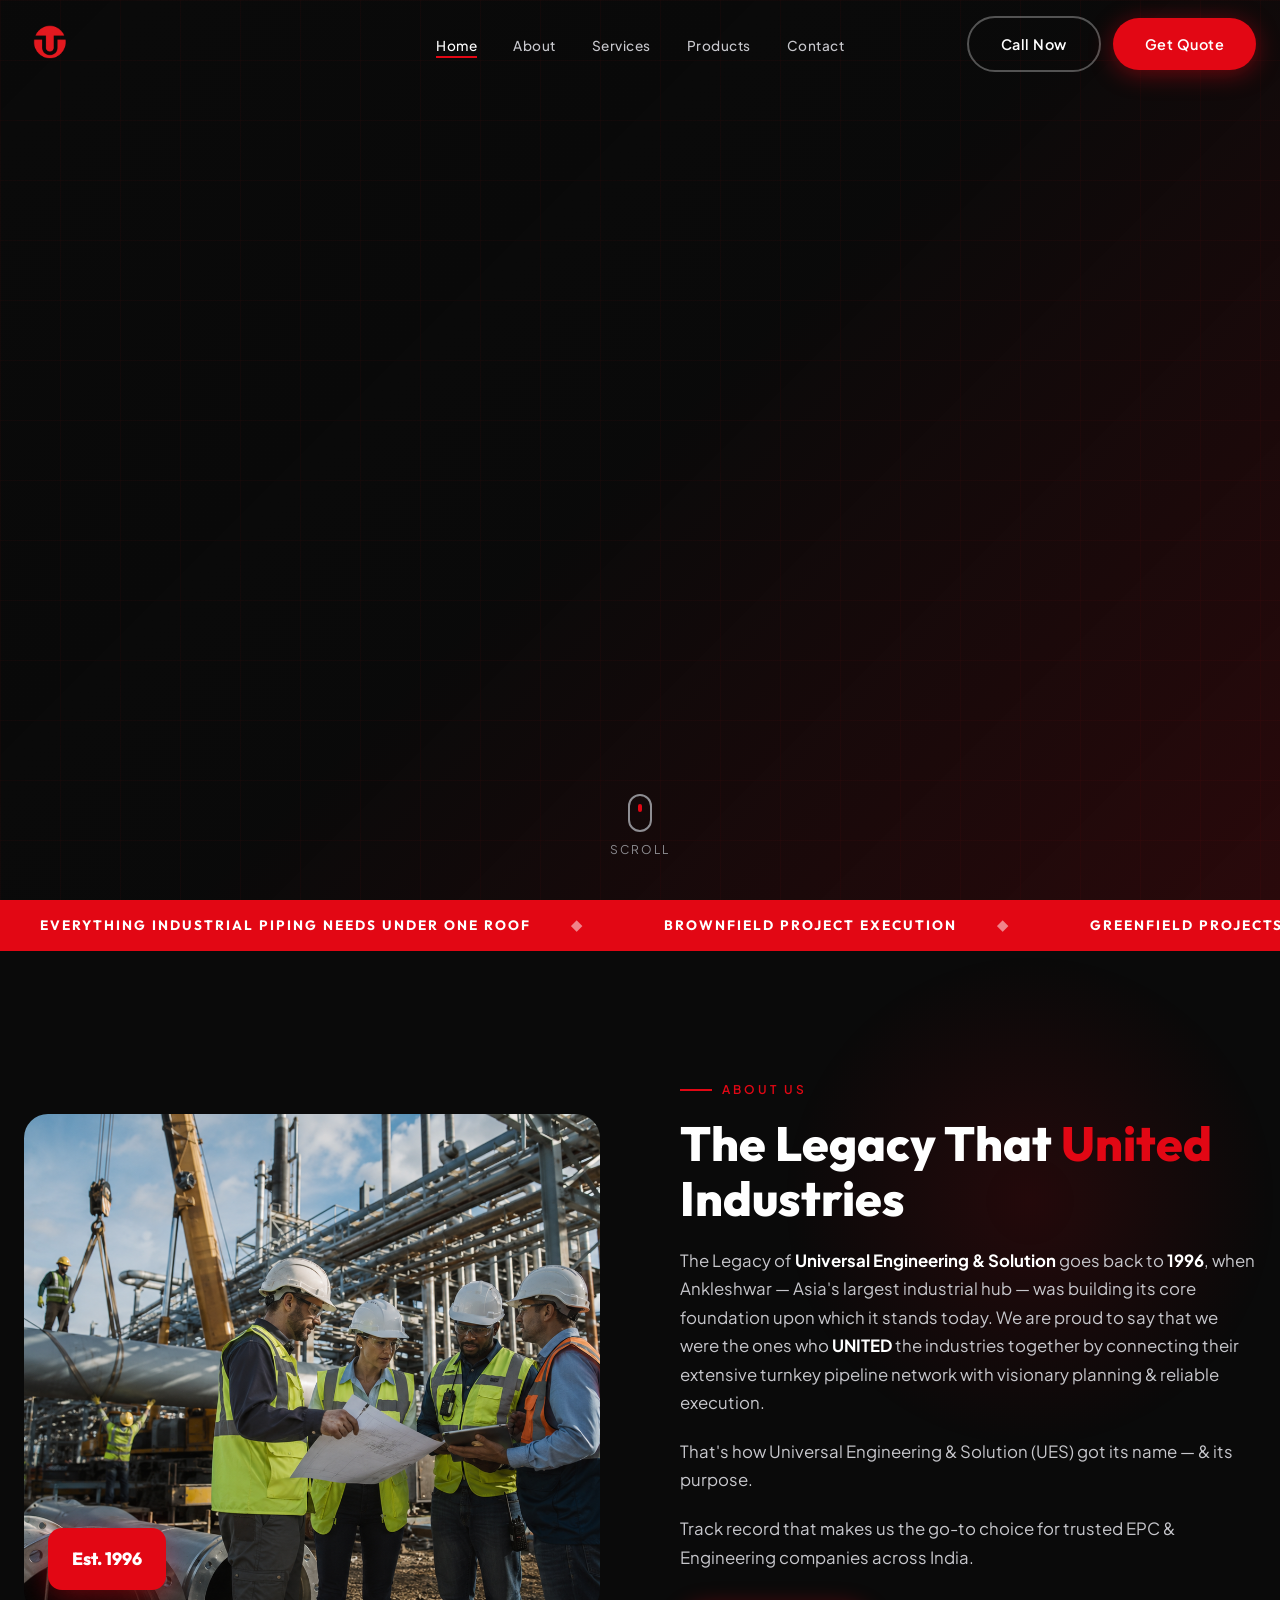
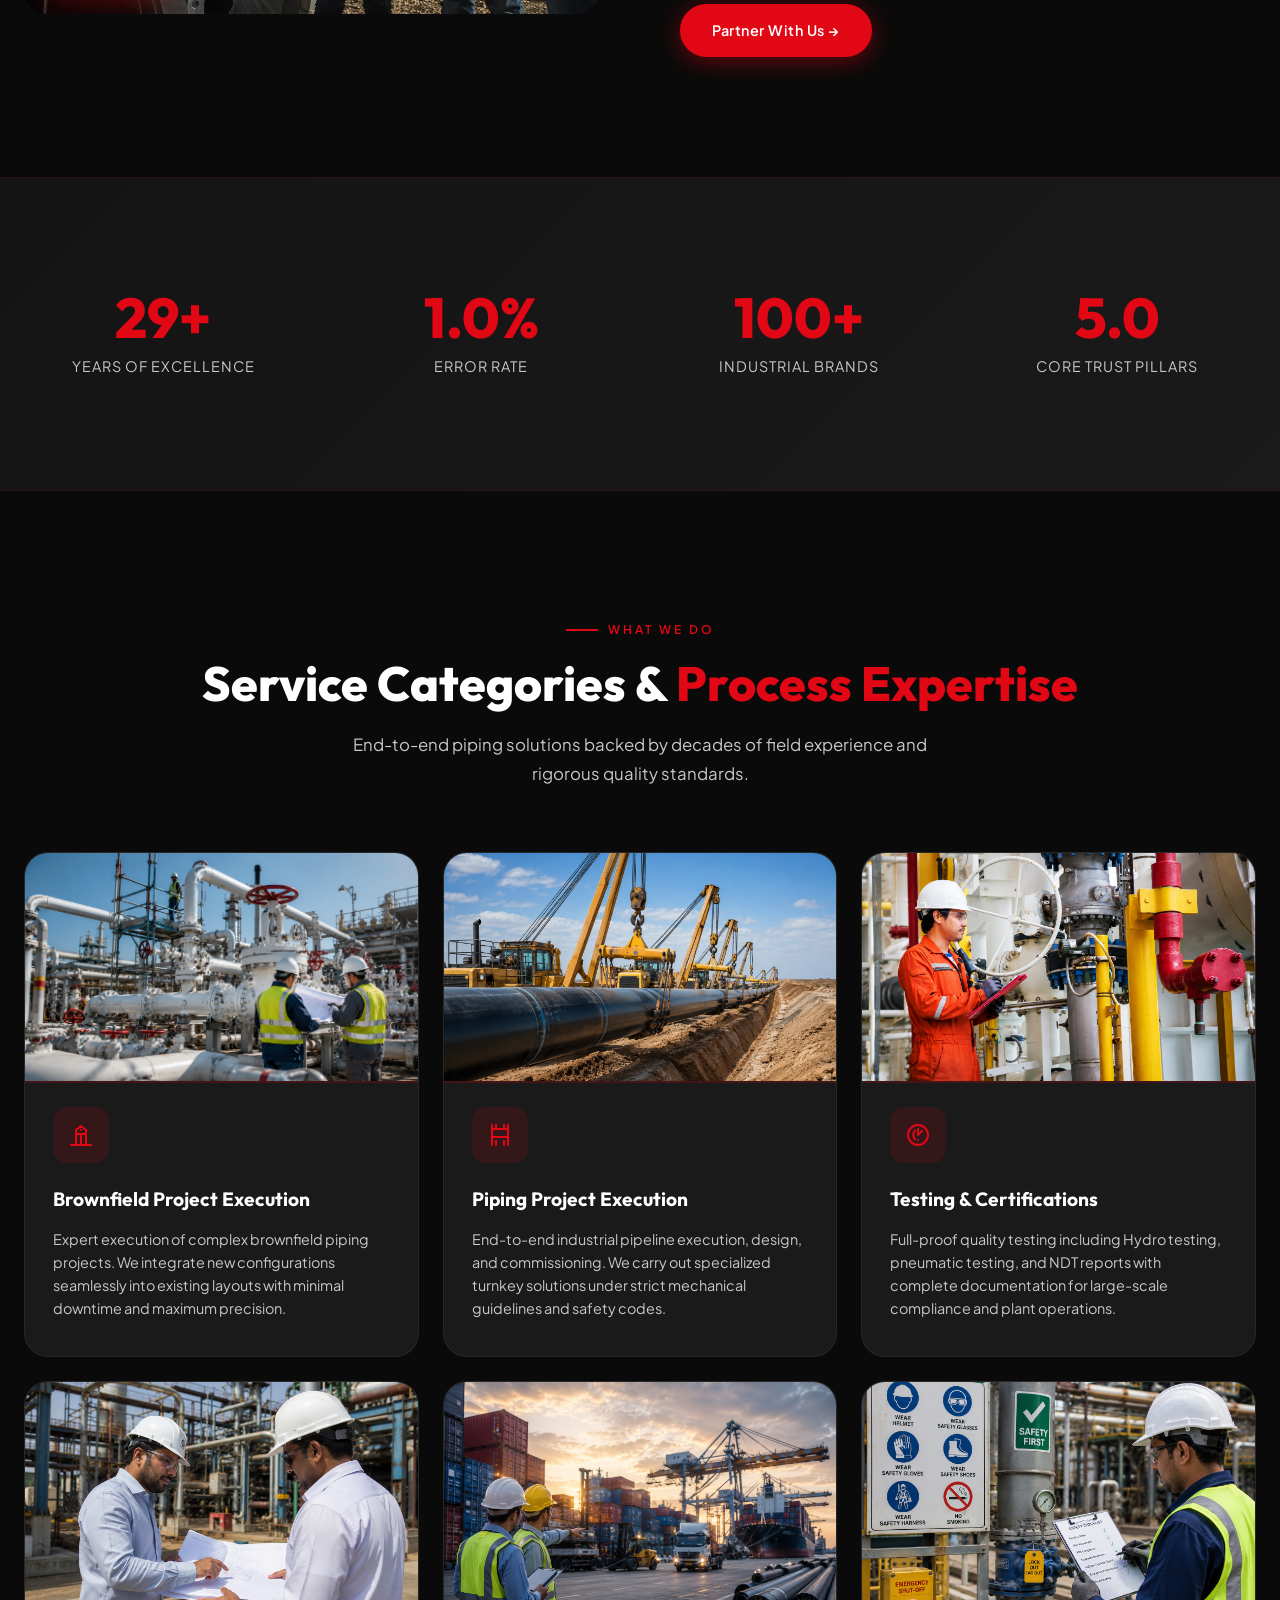
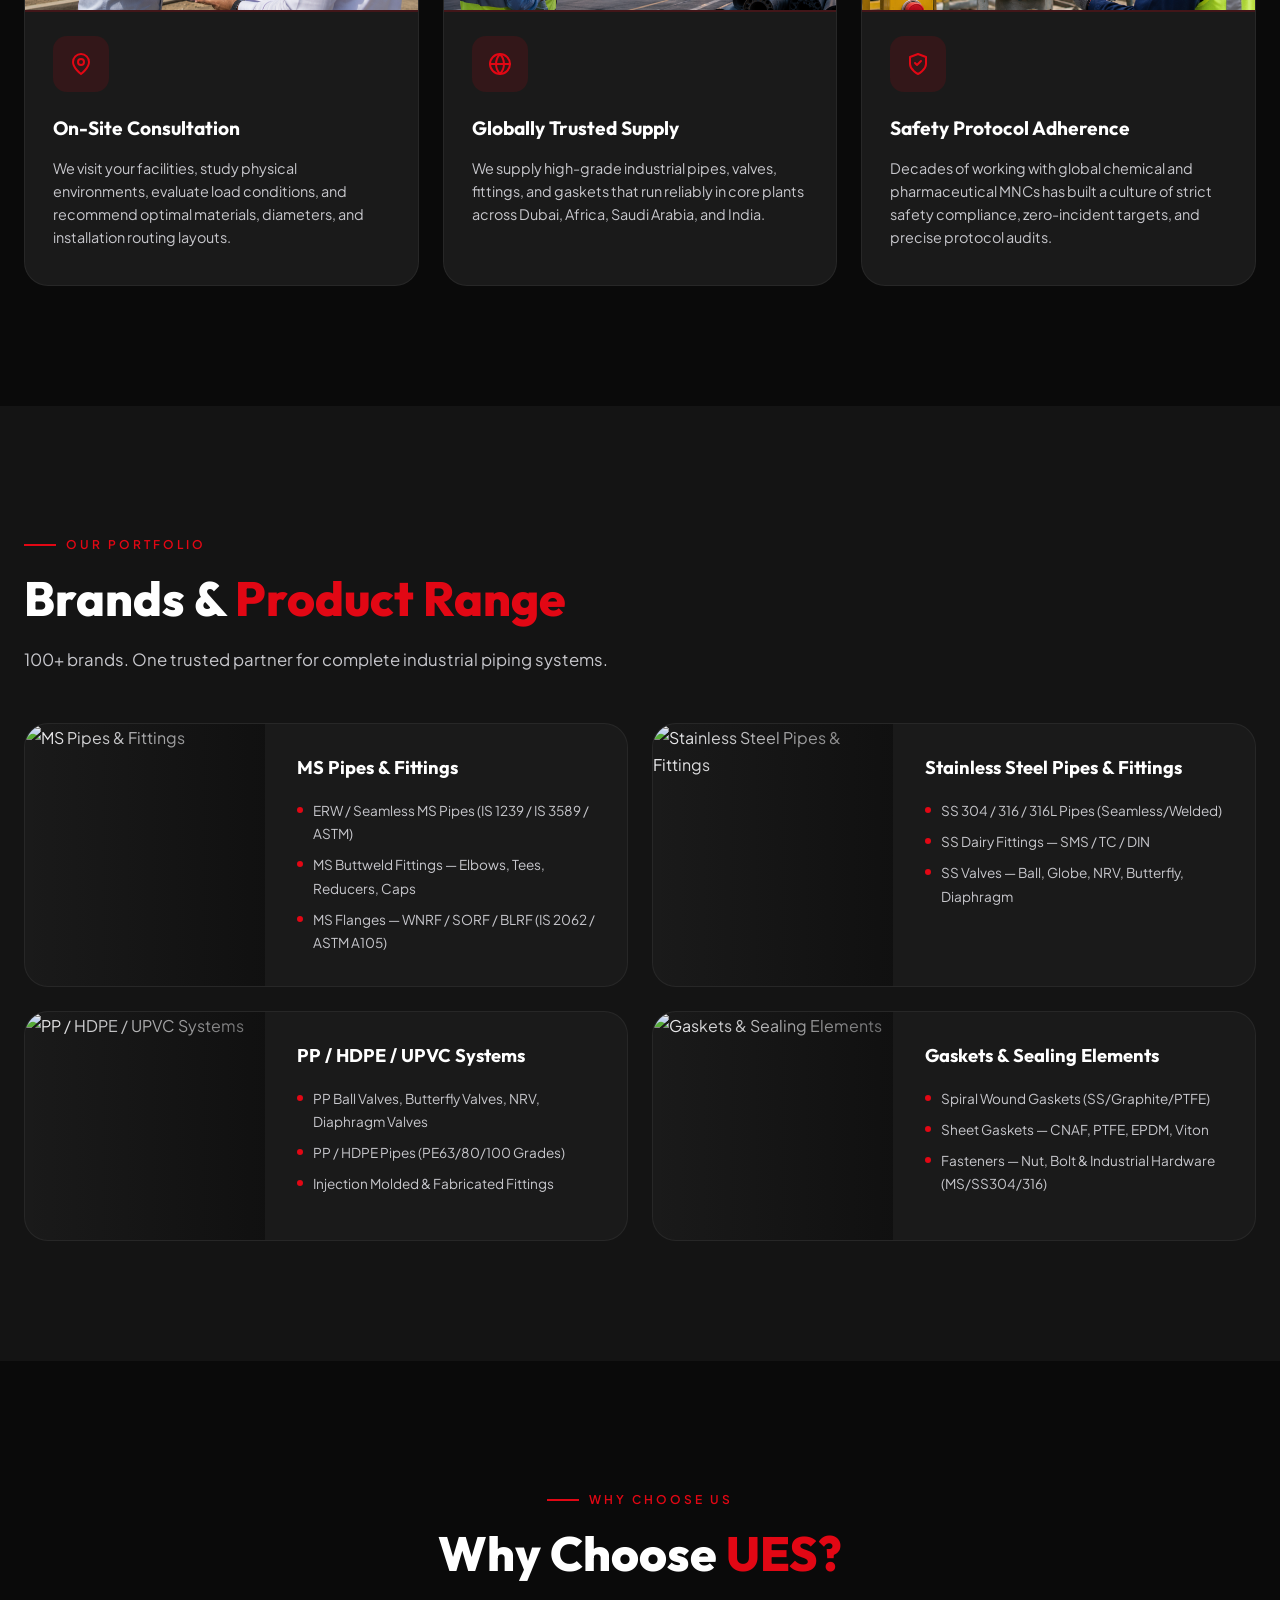
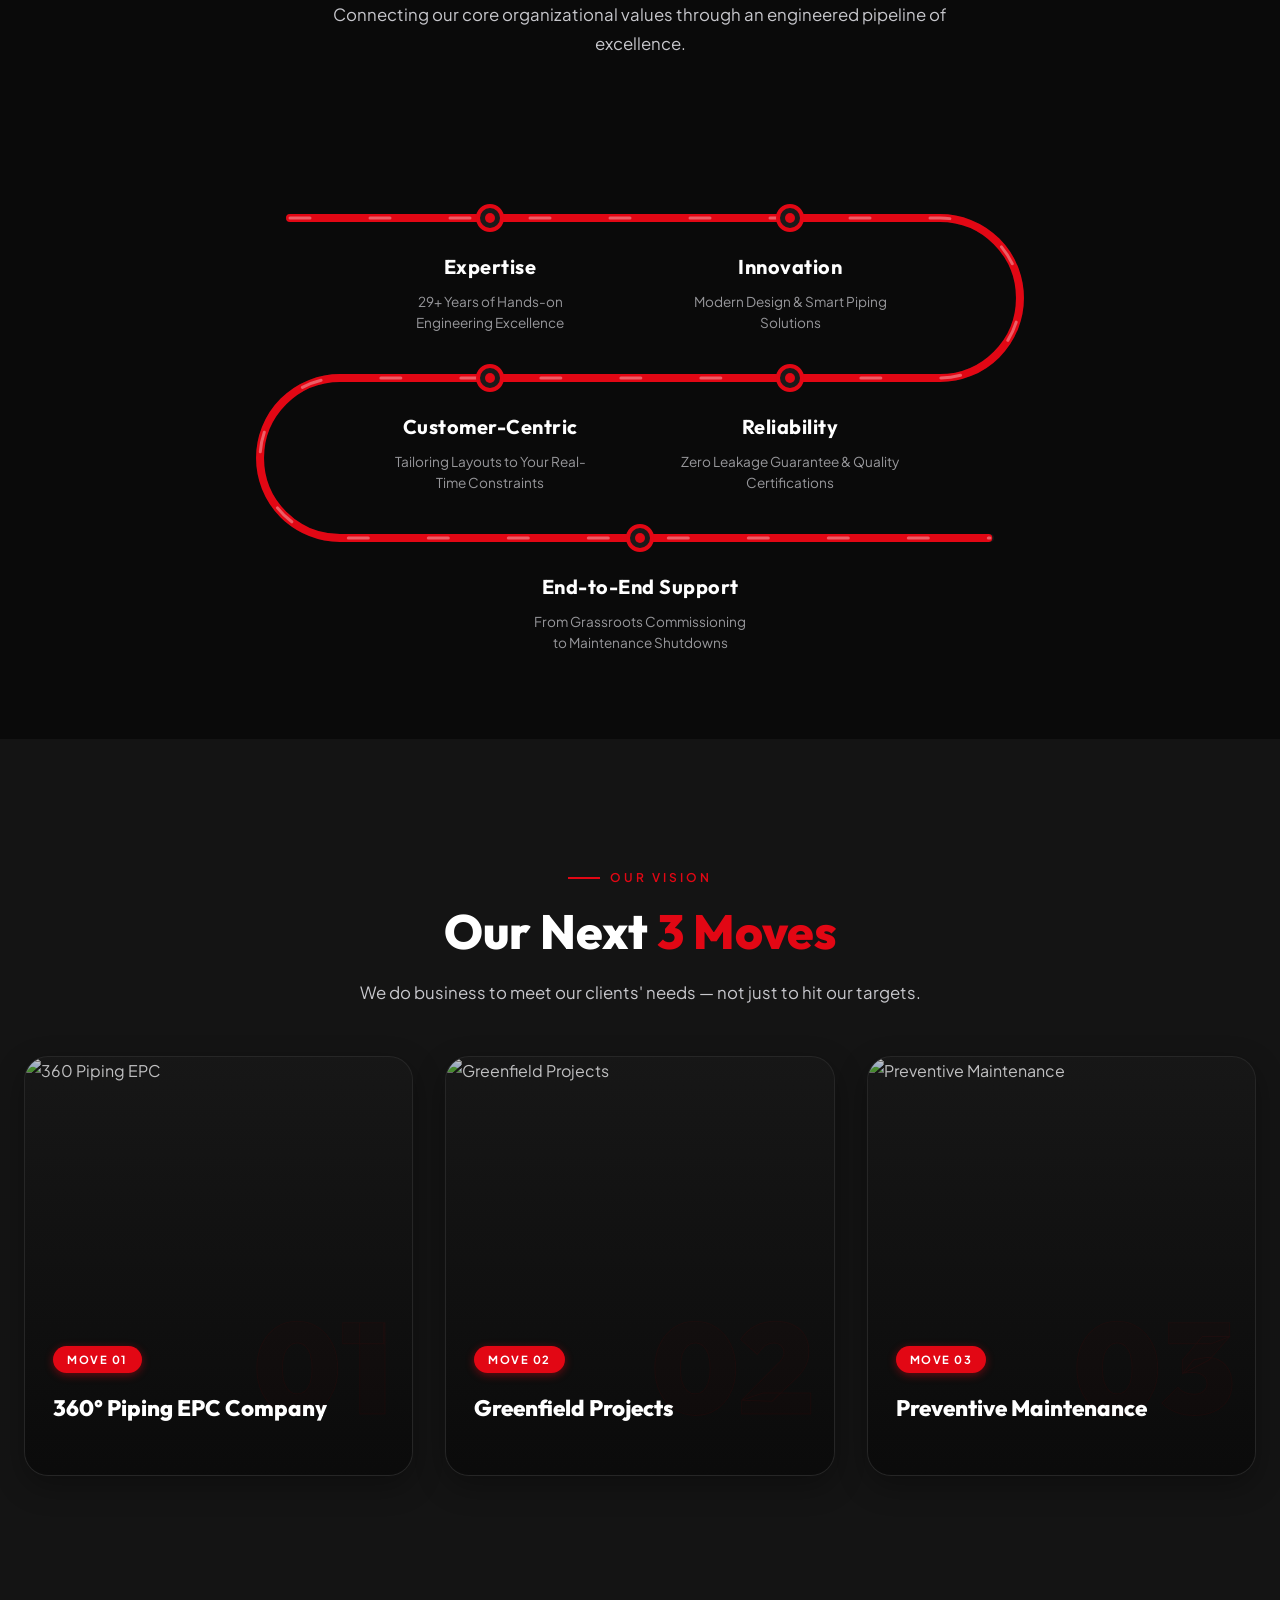
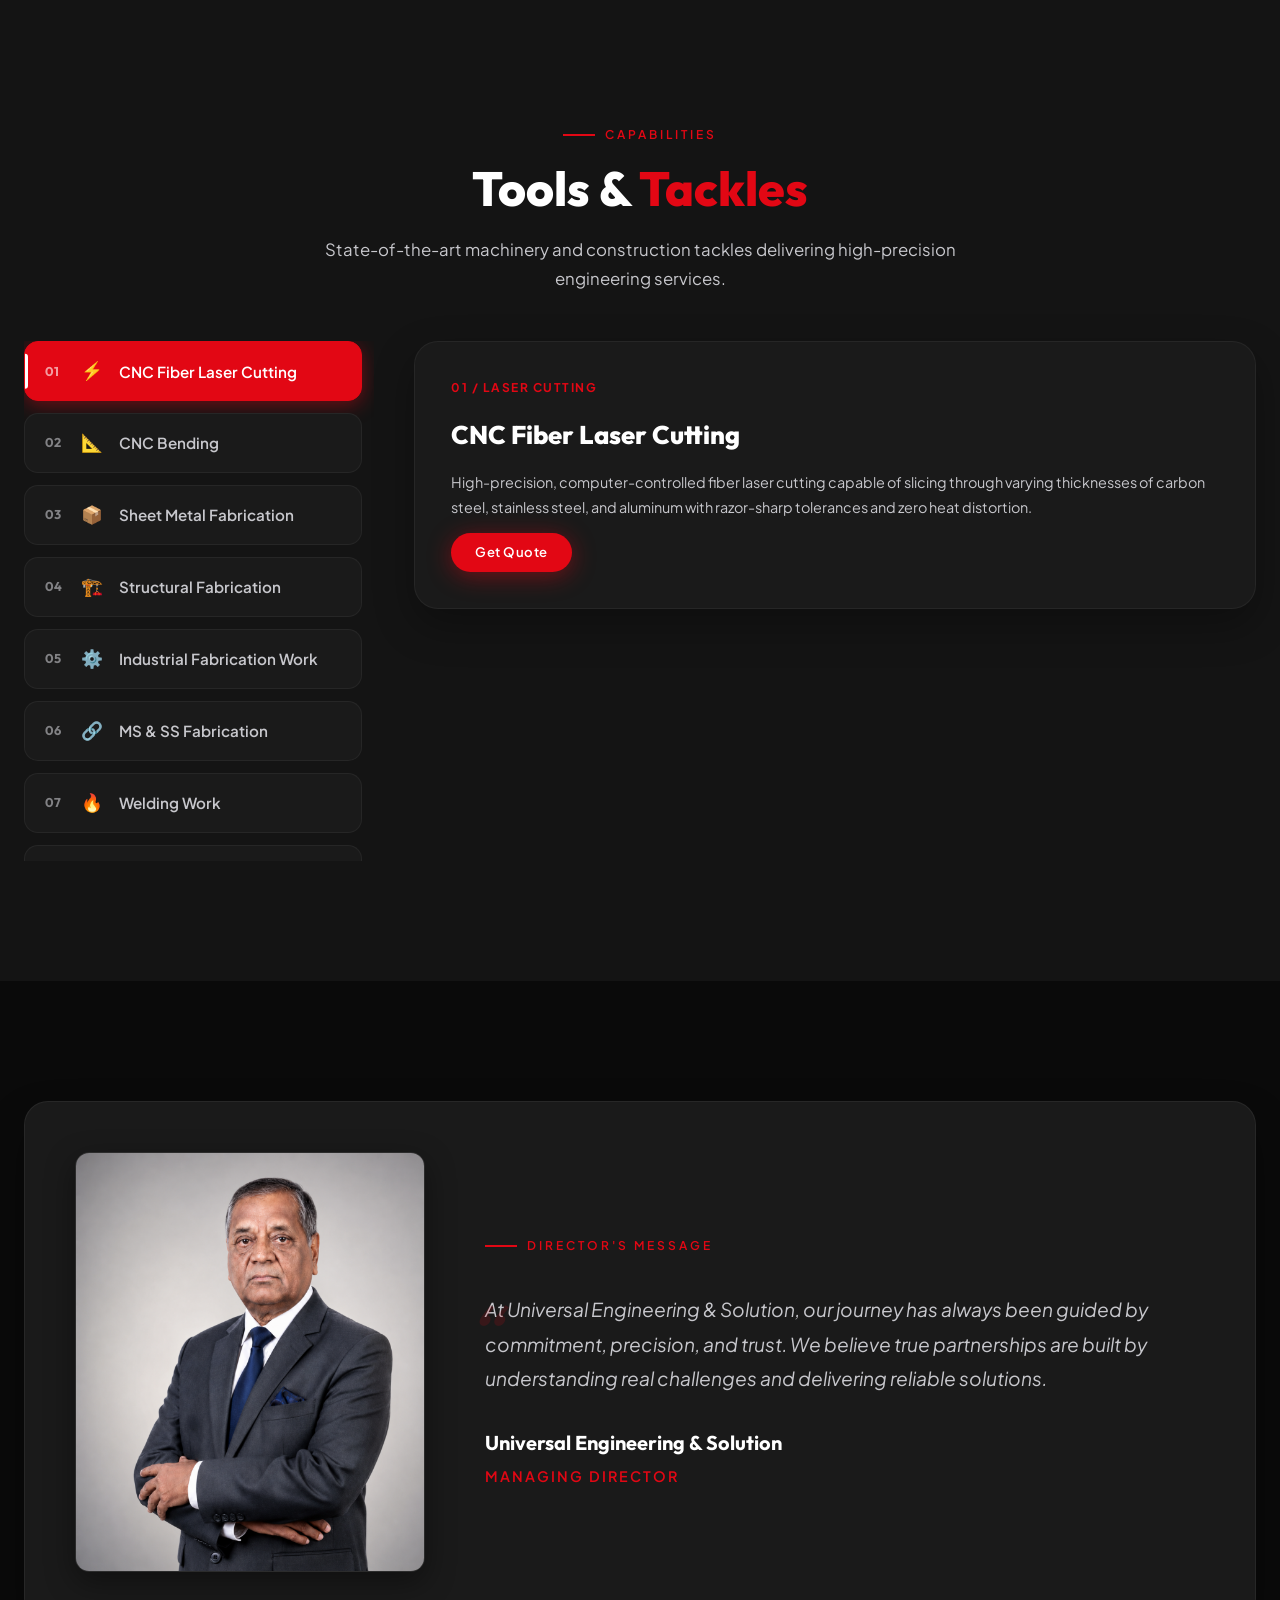
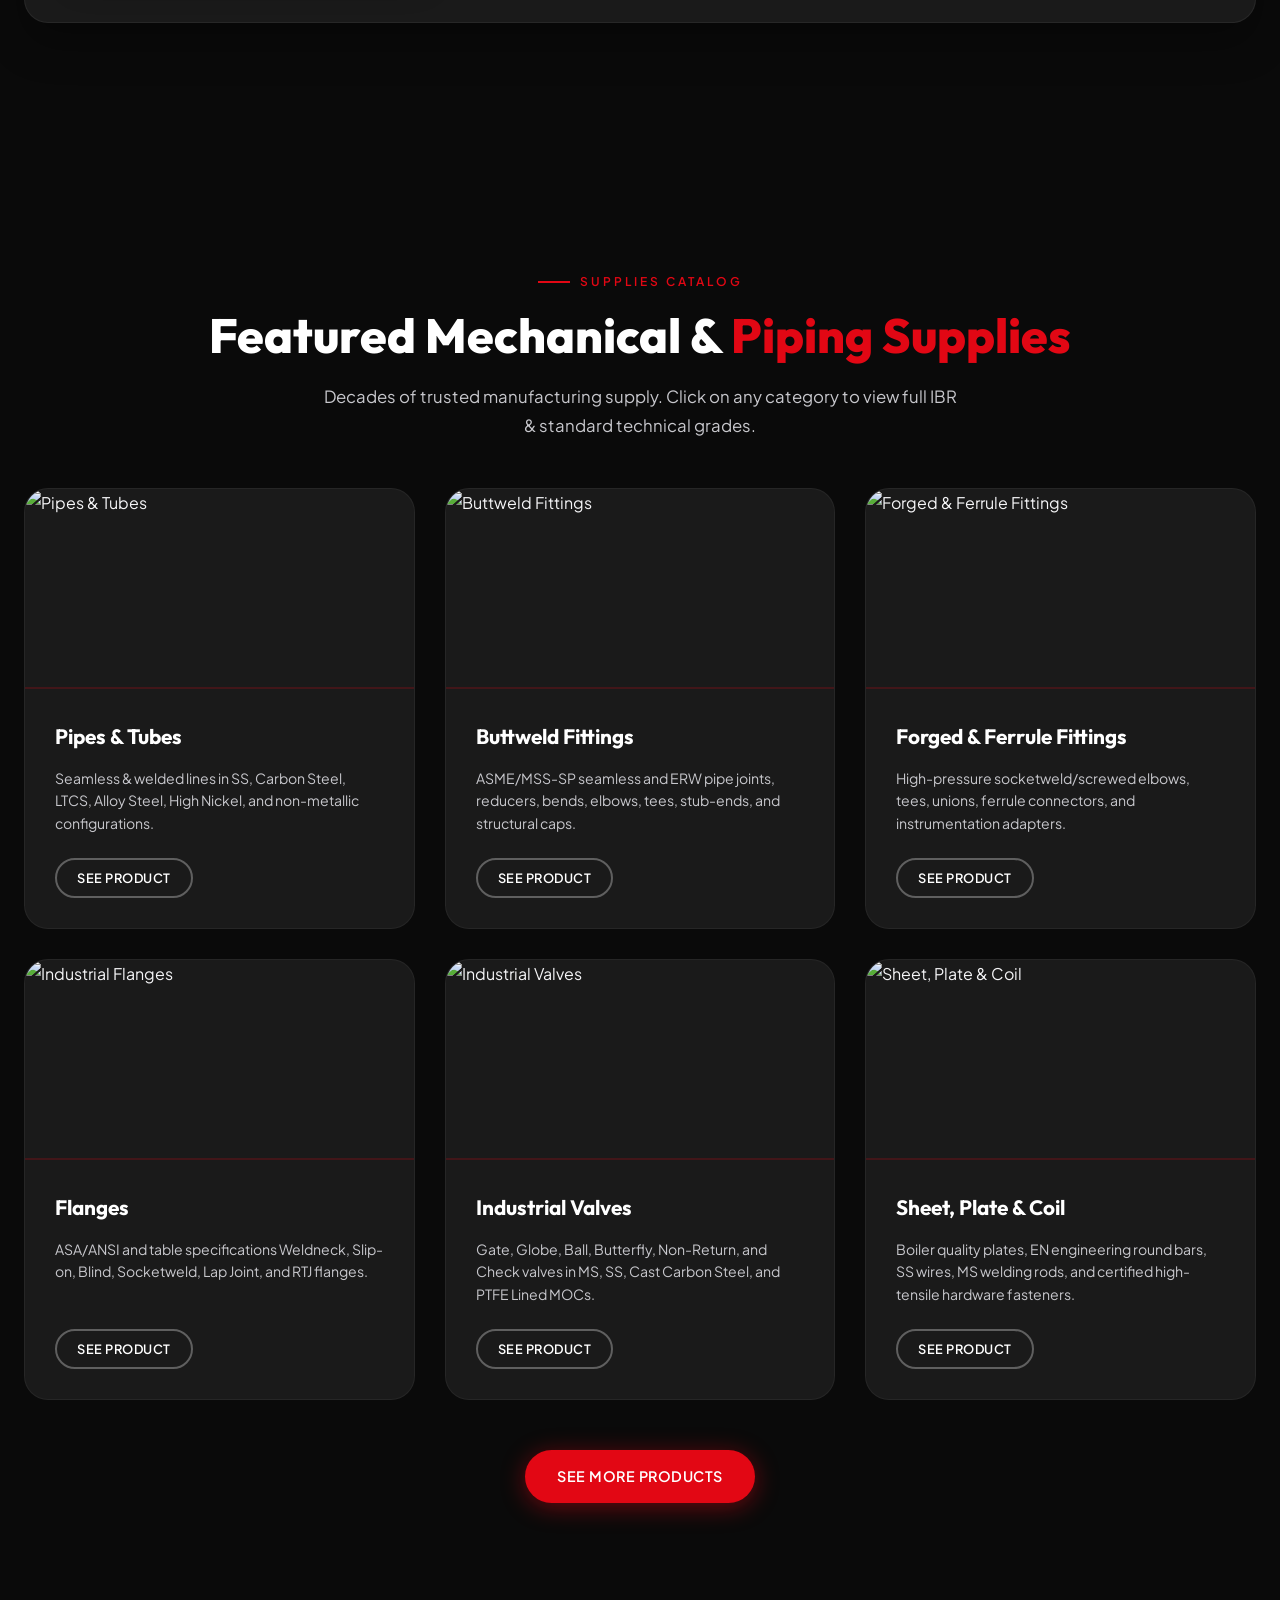
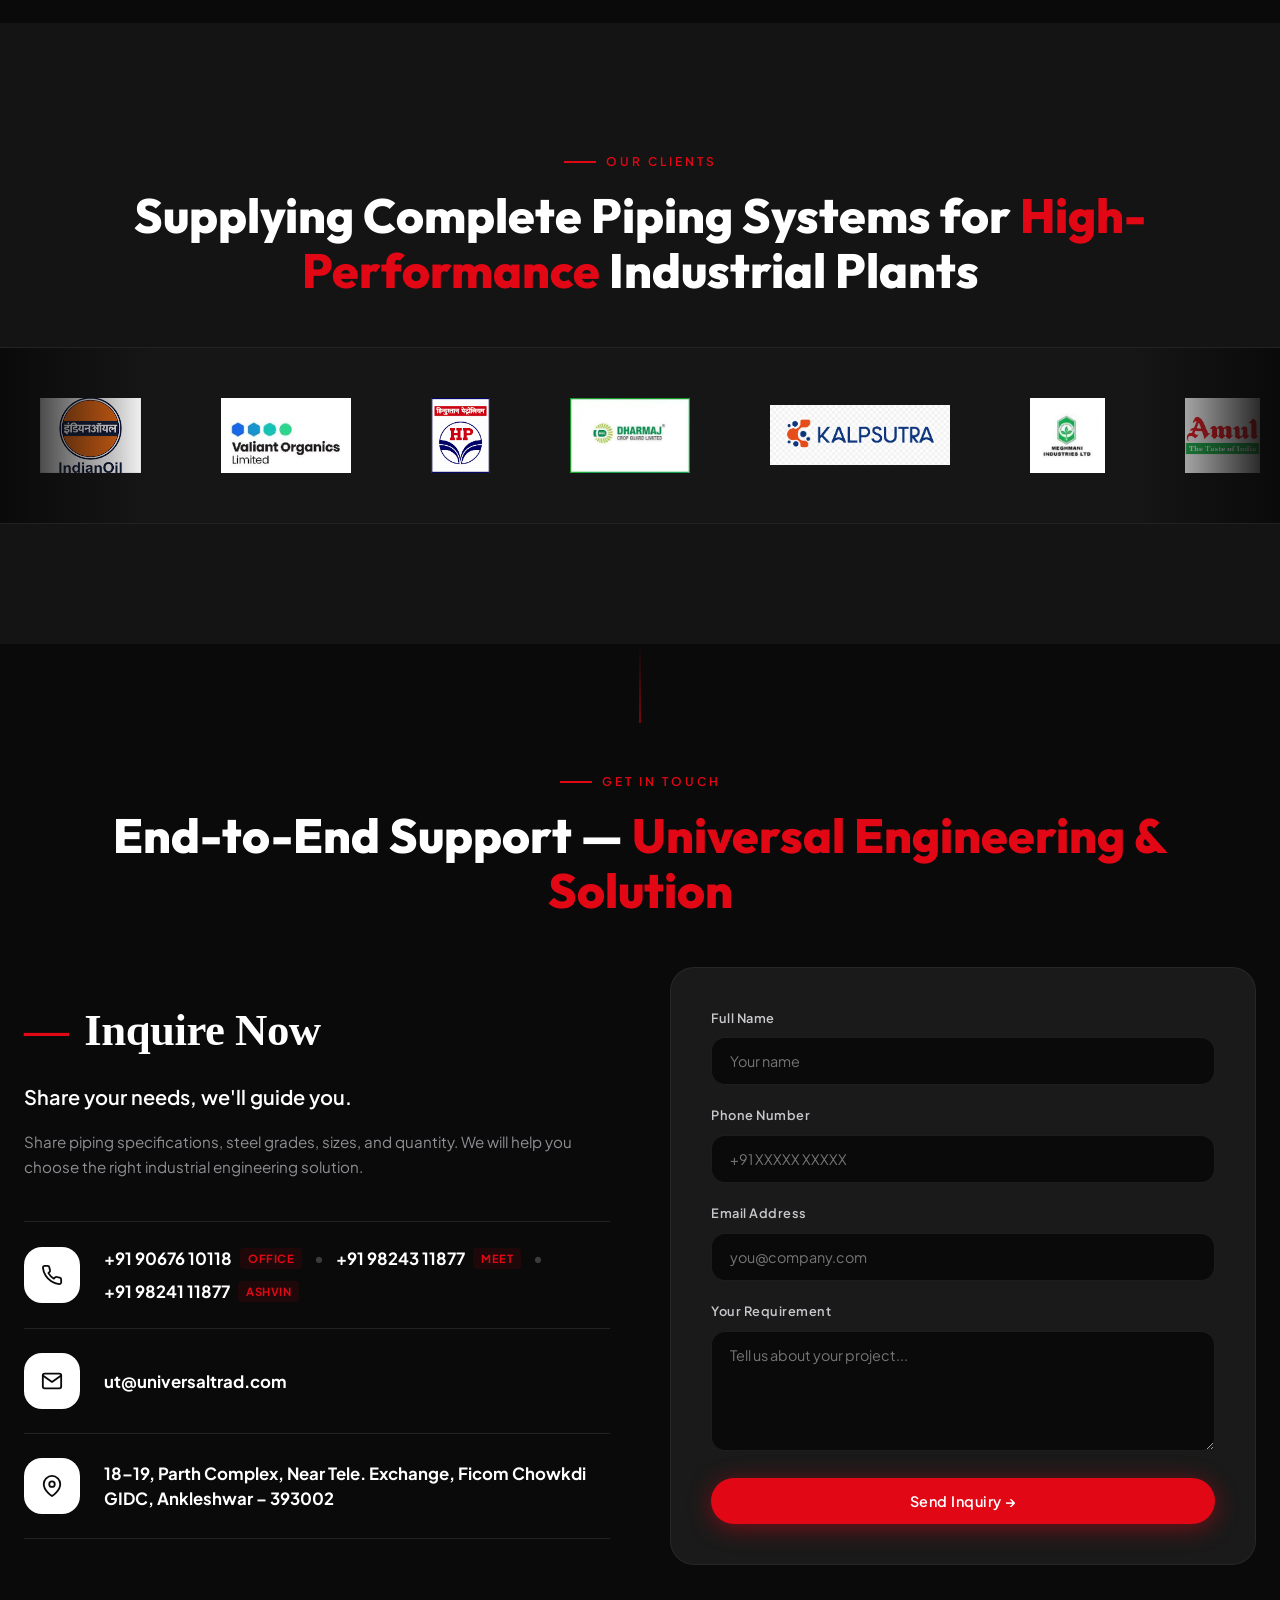
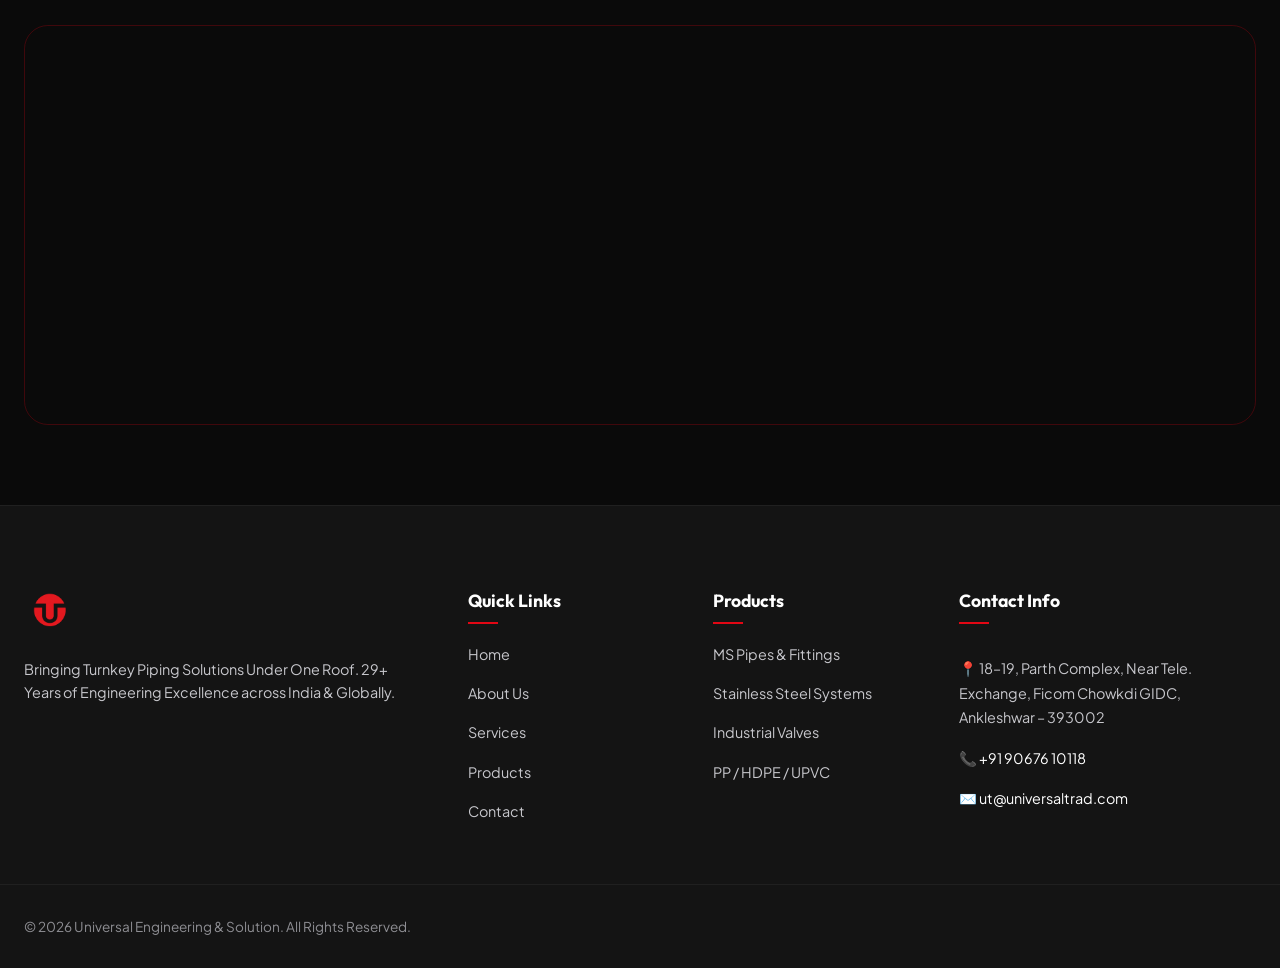
==== commit 099a675b: "CHNGE" ====
--- a/index.html
+++ b/index.html
@@ -25,10 +25,9 @@
         <li><a href="#about">About</a></li>
         <li><a href="#services">Services</a></li>
         <li><a href="#brands">Products</a></li>
-        <li><a href="#why-ues-timeline">Why UES</a></li>
-        <li><a href="#featured-products">Supplies</a></li>
-        <li><a href="#clientele">Our Clients</a></li>
         <li><a href="#contact">Contact</a></li>
+        <li class="mobile-cta-item"><a href="tel:+919067610118" class="btn btn-outline">Call Now</a></li>
+        <li class="mobile-cta-item"><a href="#contact" class="btn btn-primary">Get Quote</a></li>
       </ul>
       <div class="nav-cta">
         <a href="tel:+919067610118" class="btn btn-outline">Call Now</a>
@@ -43,37 +42,13 @@
   <!-- Hero -->
   <section class="hero" id="home">
     <div class="hero-bg">
-      <img src="https://images.unsplash.com/photo-1581092160562-40aa08e78837?w=1920&q=80" alt="Industrial Engineering">
+      <video autoplay loop muted playsinline class="hero-video">
+        <source src="image/videp/High_Quality_Banner_Video_Prom_gwr_video_mvp.mp4" type="video/mp4">
+        Your browser does not support the video tag.
+      </video>
     </div>
     <div class="hero-overlay"></div>
     <div class="hero-grid-lines"></div>
-    <div class="container hero-content">
-      <div class="hero-badge">
-        <span class="pulse"></span>
-        Engineering &amp; Solutions
-      </div>
-      <h1>Welcome to<br><span class="highlight">Universal Engineering</span><br>&amp; Solution</h1>
-      <p class="hero-subtitle">The Company, Piping Engineers call home</p>
-      <p class="hero-tagline">Bringing <em>Turnkey Piping Solutions</em> Under One Roof</p>
-      <div class="hero-actions">
-        <a href="#services" class="btn btn-primary">Explore Services →</a>
-        <a href="#about" class="btn btn-outline">Our Legacy</a>
-      </div>
-      <div class="hero-stats">
-        <div class="hero-stat">
-          <div class="number" data-count="29" data-suffix="+">0</div>
-          <div class="label">Years of Excellence</div>
-        </div>
-        <div class="hero-stat">
-          <div class="number" data-count="1" data-suffix="%">0</div>
-          <div class="label">Error Rate</div>
-        </div>
-        <div class="hero-stat">
-          <div class="number" data-count="100" data-suffix="+">0</div>
-          <div class="label">Brands — One Partner</div>
-        </div>
-      </div>
-    </div>
     <div class="hero-scroll">
       <div class="mouse"></div>
       Scroll
@@ -103,7 +78,7 @@
   </div>
 
   <!-- About -->
-  <section class="about" id="about">
+  <section class="about section-reveal section-reveal-left" id="about">
     <div class="container about-grid">
       <div class="about-image reveal-left">
         <div class="about-image-frame"></div>
@@ -122,7 +97,7 @@
   </section>
 
   <!-- Stats -->
-  <section class="stats-banner">
+  <section class="stats-banner section-reveal section-reveal-bottom">
     <div class="container">
       <div class="stats-grid stagger-children">
         <div class="stat-item reveal">
@@ -146,7 +121,7 @@
   </section>
 
   <!-- Services -->
-  <section class="services" id="services">
+  <section class="services section-reveal section-reveal-right" id="services">
     <div class="container">
       <div class="services-header reveal">
         <span class="section-label">What We Do</span>
@@ -236,7 +211,7 @@
   </section>
 
   <!-- Brands Portfolio -->
-  <section class="brands" id="brands">
+  <section class="brands section-reveal section-reveal-left" id="brands">
     <div class="container">
       <div class="reveal">
         <span class="section-label">Our Portfolio</span>
@@ -246,7 +221,7 @@
       <div class="brands-grid" style="margin-top: 48px;">
         <div class="brand-card reveal">
           <div class="brand-card-img">
-            <img src="https://images.unsplash.com/photo-1565793298595-6a94be2d6f55?w=400&q=80" alt="MS Pipes">
+            <img src="image/videp/MS Pipes & Fittings.png" alt="MS Pipes & Fittings">
           </div>
           <div class="brand-card-body">
             <h3>MS Pipes &amp; Fittings</h3>
@@ -259,7 +234,7 @@
         </div>
         <div class="brand-card reveal">
           <div class="brand-card-img">
-            <img src="https://images.unsplash.com/photo-1587293852726-70cdb56c2866?w=400&q=80" alt="Stainless Steel">
+            <img src="image/videp/Stainless Steel Pipes & Fittings.png" alt="Stainless Steel Pipes & Fittings">
           </div>
           <div class="brand-card-body">
             <h3>Stainless Steel Pipes &amp; Fittings</h3>
@@ -272,7 +247,7 @@
         </div>
         <div class="brand-card reveal">
           <div class="brand-card-img">
-            <img src="https://images.unsplash.com/photo-1558618666-fcd25c85f82e?w=400&q=80" alt="PP HDPE Valves">
+            <img src="image/videp/PP .png" alt="PP / HDPE / UPVC Systems">
           </div>
           <div class="brand-card-body">
             <h3>PP / HDPE / UPVC Systems</h3>
@@ -285,7 +260,7 @@
         </div>
         <div class="brand-card reveal">
           <div class="brand-card-img">
-            <img src="https://images.unsplash.com/photo-1581092918056-0c4c3acd3789?w=400&q=80" alt="Gaskets Fasteners">
+            <img src="image/videp/Gaskets & Sealing Elements.png" alt="Gaskets & Sealing Elements">
           </div>
           <div class="brand-card-body">
             <h3>Gaskets &amp; Sealing Elements</h3>
@@ -301,7 +276,7 @@
   </section>
 
   <!-- Why Choose UES? Pipeline Timeline Section -->
-  <section class="pipeline-section" id="why-ues-timeline">
+  <section class="pipeline-section section-reveal section-reveal-bottom" id="why-ues-timeline">
     <div class="container">
       <div class="reveal" style="text-align: center;">
         <span class="section-label" style="justify-content: center;">Why Choose Us</span>
@@ -357,7 +332,7 @@
   </section>
 
   <!-- Next 3 Moves -->
-  <section class="next-moves" id="moves">
+  <section class="next-moves section-reveal section-reveal-right" id="moves">
     <div class="container">
       <div class="reveal" style="text-align: center;">
         <span class="section-label" style="justify-content: center;">Our Vision</span>
@@ -367,7 +342,7 @@
       <div class="moves-grid">
         <div class="move-card reveal" data-step="01">
           <div class="move-card-bg">
-            <img src="https://images.unsplash.com/photo-1503387762-592deb58ef4e?w=600&q=80" alt="360 Piping EPC">
+            <img src="image/videp/360° Piping EPC Company .png" alt="360 Piping EPC">
           </div>
           <div class="move-card-overlay"></div>
           <div class="move-card-content">
@@ -378,7 +353,7 @@
         </div>
         <div class="move-card reveal" data-step="02">
           <div class="move-card-bg">
-            <img src="https://images.unsplash.com/photo-1541888946425-d81bb19240f5?w=600&q=80" alt="Greenfield Projects">
+            <img src="image/videp/Greenfield Projects.png" alt="Greenfield Projects">
           </div>
           <div class="move-card-overlay"></div>
           <div class="move-card-content">
@@ -389,29 +364,25 @@
         </div>
         <div class="move-card reveal" data-step="03">
           <div class="move-card-bg">
-            <img src="https://images.unsplash.com/photo-1581092795360-fd1aa04f6f0d?w=600&q=80" alt="Preventive Maintenance">
+            <img src="image/videp/Preventive Maintenance.png" alt="Preventive Maintenance">
           </div>
           <div class="move-card-overlay"></div>
           <div class="move-card-content">
             <span class="move-tag">Move 03</span>
             <h3>Preventive Maintenance</h3>
             <p>For Valves, Pipes &amp; Pipe Fittings — our preventive maintenance division helps restore aging piping systems to peak performance.</p>
-          </div>
-        </div>
-      </div>
-      <div class="move-quote reveal">
-        <p>We don't just build new piping networks. We protect the old ones that still have life left in them.</p>
+        </div>
       </div>
     </div>
   </section>
 
   <!-- Capabilities Section -->
-  <section class="capabilities-tabs-section" id="tools">
+  <section class="capabilities-tabs-section section-reveal section-reveal-left" id="tools">
     <div class="container">
       <div class="reveal" style="text-align: center; margin-bottom: 48px;">
         <span class="section-label" style="justify-content: center;">Capabilities</span>
-        <h2 class="section-title">Our Tools &amp; <span>Fabrication Services</span></h2>
-        <p class="section-desc" style="margin: 0 auto;">State-of-the-art machinery and engineering expertise delivering high-precision custom fabrication.</p>
+        <h2 class="section-title">Tools &amp; <span>Tackles</span></h2>
+        <p class="section-desc" style="margin: 0 auto;">State-of-the-art machinery and construction tackles delivering high-precision engineering services.</p>
       </div>
 
       <div class="tabs-layout-grid reveal">
@@ -590,24 +561,26 @@
   </section>
 
   <!-- Director Message -->
-  <section class="director" id="director">
+  <section class="director section-reveal section-reveal-right" id="director">
     <div class="container">
       <div class="director-card reveal">
         <div class="director-img">
           <img src="image/videp/owner iamge.png" alt="Managing Director">
         </div>
-        <div>
+        <div class="director-content">
           <span class="section-label">Director's Message</span>
           <p class="director-quote">At Universal Engineering &amp; Solution, our journey has always been guided by commitment, precision, and trust. We believe true partnerships are built by understanding real challenges and delivering reliable solutions.</p>
-          <div class="director-name">Universal Engineering &amp; Solution</div>
-          <div class="director-role">Managing Director</div>
+          <div class="director-meta">
+            <h4 class="director-name">Universal Engineering &amp; Solution</h4>
+            <span class="director-role">Managing Director</span>
+          </div>
         </div>
       </div>
     </div>
   </section>
 
   <!-- Featured Products / Supplies -->
-  <section class="products" id="featured-products">
+  <section class="products section-reveal section-reveal-left" id="featured-products">
     <div class="container">
       <div class="reveal" style="text-align: center;">
         <span class="section-label" style="justify-content: center;">Supplies Catalog</span>
@@ -619,12 +592,12 @@
         <!-- Card 1: Pipes & Tubes -->
         <div class="product-grid-card reveal">
           <div class="product-card-img">
-            <img src="https://images.unsplash.com/photo-1542125387-c71274d94f0a?w=600&q=80" alt="Pipes & Tubes">
+            <img src="image/videp/prodcut image/pipe and tubes.png" alt="Pipes & Tubes">
           </div>
           <div class="product-grid-card-body product-card-body">
             <h3>Pipes &amp; Tubes</h3>
             <p>Seamless &amp; welded lines in SS, Carbon Steel, LTCS, Alloy Steel, High Nickel, and non-metallic configurations.</p>
-            <button class="btn btn-outline view-specs-btn">View Grades &amp; Sizes</button>
+            <button class="btn btn-outline view-specs-btn">SEE PRODUCT</button>
             
             <div class="technical-details-hidden" style="display: none;">
               <h4>Materials &amp; Standard Specifications</h4>
@@ -647,12 +620,12 @@
         <!-- Card 2: Buttweld Fittings -->
         <div class="product-grid-card reveal">
           <div class="product-card-img">
-            <img src="https://images.unsplash.com/photo-1504307651254-35680f356dfd?w=600&q=80" alt="Buttweld Fittings">
+            <img src="image/videp/prodcut image/buttweld.png" alt="Buttweld Fittings">
           </div>
           <div class="product-grid-card-body product-card-body">
             <h3>Buttweld Fittings</h3>
             <p>ASME/MSS-SP seamless and ERW pipe joints, reducers, bends, elbows, tees, stub-ends, and structural caps.</p>
-            <button class="btn btn-outline view-specs-btn">View Grades &amp; Sizes</button>
+            <button class="btn btn-outline view-specs-btn">SEE PRODUCT</button>
             
             <div class="technical-details-hidden" style="display: none;">
               <h4>Materials &amp; Standard Specifications</h4>
@@ -674,12 +647,12 @@
         <!-- Card 3: Forged & Ferrule Fittings -->
         <div class="product-grid-card reveal">
           <div class="product-card-img">
-            <img src="https://images.unsplash.com/photo-1581092918056-0c4c3acd3789?w=600&q=80" alt="Forged & Ferrule Fittings">
+            <img src="image/videp/prodcut image/Forged & Ferrule Fittings.png" alt="Forged & Ferrule Fittings">
           </div>
           <div class="product-grid-card-body product-card-body">
             <h3>Forged &amp; Ferrule Fittings</h3>
             <p>High-pressure socketweld/screwed elbows, tees, unions, ferrule connectors, and instrumentation adapters.</p>
-            <button class="btn btn-outline view-specs-btn">View Grades &amp; Sizes</button>
+            <button class="btn btn-outline view-specs-btn">SEE PRODUCT</button>
             
             <div class="technical-details-hidden" style="display: none;">
               <h4>Forged Fittings (GI &amp; CS &amp; SS)</h4>
@@ -696,12 +669,12 @@
         <!-- Card 4: Industrial Flanges -->
         <div class="product-grid-card reveal">
           <div class="product-card-img">
-            <img src="https://images.unsplash.com/photo-1504917595217-d4dc5ebe6122?w=600&q=80" alt="Industrial Flanges">
+            <img src="image/videp/prodcut image/flanges.png" alt="Industrial Flanges">
           </div>
           <div class="product-grid-card-body product-card-body">
             <h3>Flanges</h3>
             <p>ASA/ANSI and table specifications Weldneck, Slip-on, Blind, Socketweld, Lap Joint, and RTJ flanges.</p>
-            <button class="btn btn-outline view-specs-btn">View Grades &amp; Sizes</button>
+            <button class="btn btn-outline view-specs-btn">SEE PRODUCT</button>
             
             <div class="technical-details-hidden" style="display: none;">
               <h4>Materials &amp; Standard Specifications</h4>
@@ -728,7 +701,7 @@
           <div class="product-grid-card-body product-card-body">
             <h3>Industrial Valves</h3>
             <p>Gate, Globe, Ball, Butterfly, Non-Return, and Check valves in MS, SS, Cast Carbon Steel, and PTFE Lined MOCs.</p>
-            <button class="btn btn-outline view-specs-btn">View Grades &amp; Sizes</button>
+            <button class="btn btn-outline view-specs-btn">SEE PRODUCT</button>
             
             <div class="technical-details-hidden" style="display: none;">
               <h4>Valve Categories &amp; Specifications</h4>
@@ -741,15 +714,15 @@
           </div>
         </div>
 
-        <!-- Card 6: Sheets, Plates, Bars & Fasteners -->
+        <!-- Card 6: Sheet, Plate & Coil -->
         <div class="product-grid-card reveal">
           <div class="product-card-img">
-            <img src="https://images.unsplash.com/photo-1565793298595-6a94be2d6f55?w=400&q=80" alt="Sheets Plates Bars Fasteners">
+            <img src="image/videp/prodcut image/SHEET PLATE.png" alt="Sheet, Plate &amp; Coil">
           </div>
           <div class="product-grid-card-body product-card-body">
-            <h3>Sheets, Plates, Bars &amp; Fasteners</h3>
+            <h3>Sheet, Plate &amp; Coil</h3>
             <p>Boiler quality plates, EN engineering round bars, SS wires, MS welding rods, and certified high-tensile hardware fasteners.</p>
-            <button class="btn btn-outline view-specs-btn">View Grades &amp; Sizes</button>
+            <button class="btn btn-outline view-specs-btn">SEE PRODUCT</button>
             
             <div class="technical-details-hidden" style="display: none;">
               <h4>Sheets, Plates &amp; Coils (MS &amp; SS &amp; Alloy)</h4>
@@ -768,11 +741,15 @@
           </div>
         </div>
       </div>
+
+      <div class="reveal" style="text-align: center; margin-top: 50px;">
+        <a href="#" class="btn btn-primary">SEE MORE PRODUCTS</a>
+      </div>
     </div>
   </section>
 
   <!-- Clientele -->
-  <section class="clientele" id="clientele">
+  <section class="clientele section-reveal section-reveal-bottom" id="clientele">
     <div class="container">
       <div class="reveal">
         <span class="section-label" style="justify-content: center;">Our Clients</span>
@@ -818,54 +795,60 @@
   </section>
 
   <!-- Contact -->
-  <section class="contact" id="contact">
+  <section class="contact section-reveal section-reveal-right" id="contact">
     <div class="container">
       <div class="reveal" style="text-align: center; margin-bottom: 48px;">
         <span class="section-label" style="justify-content: center;">Get In Touch</span>
         <h2 class="section-title">End-to-End Support — <span>Universal Engineering &amp; Solution</span></h2>
       </div>
       <div class="contact-grid">
-        <div class="reveal-left">
-          <div class="contact-info-item">
-            <div class="contact-icon">👤</div>
-            <div>
-              <h4>Meet Patel</h4>
-              <p><a href="tel:+919824311877">+91 98243 11877</a></p>
-            </div>
-          </div>
-          <div class="contact-info-item">
-            <div class="contact-icon">👤</div>
-            <div>
-              <h4>Ashvin Patel</h4>
-              <p><a href="tel:+919824111877">+91 98241 11877</a></p>
-            </div>
-          </div>
-          <div class="contact-info-item">
-            <div class="contact-icon">📞</div>
-            <div>
-              <h4>Office</h4>
-              <p><a href="tel:+919067610118">+91 90676 10118</a></p>
-            </div>
-          </div>
-          <div class="contact-info-item">
-            <div class="contact-icon">✉️</div>
-            <div>
-              <h4>Email</h4>
-              <p><a href="mailto:ut@universaltrad.com">ut@universaltrad.com</a></p>
-            </div>
-          </div>
-          <div class="contact-info-item">
-            <div class="contact-icon">📍</div>
-            <div>
-              <h4>Address</h4>
-              <p>18–19, Parth Complex, Near Tele. Exchange,<br>Ficom Chowkdi GIDC, Ankleshwar – 393002</p>
-            </div>
-          </div>
-          <div style="margin-top: 24px; border-radius: var(--radius); overflow: hidden; border: 1px solid rgba(255,255,255,0.06); height: 180px;">
-            <img src="https://images.unsplash.com/photo-1581092918056-0c4c3acd3789?w=600&q=80" alt="Turnkey Consultation" style="width: 100%; height: 100%; object-fit: cover;">
-          </div>
-          <div style="margin-top: 24px;">
-            <a href="#contact" class="btn btn-outline" style="width: 100%; justify-content: center;">Send Request Online</a>
+        <div class="reveal-left contact-info-card">
+          <h3 class="contact-inquire-title"><span>—</span> Inquire Now</h3>
+          <h4 class="contact-inquire-subtitle">Share your needs, we'll guide you.</h4>
+          <p class="contact-inquire-desc">Share piping specifications, steel grades, sizes, and quantity. We will help you choose the right industrial engineering solution.</p>
+
+          <div class="contact-inquire-list">
+            <!-- Row 1: Phone Numbers -->
+            <div class="contact-inquire-item">
+              <div class="contact-inquire-icon">
+                <svg viewBox="0 0 24 24" fill="none" stroke="currentColor" stroke-width="2" stroke-linecap="round" stroke-linejoin="round">
+                  <path d="M22 16.92v3a2 2 0 0 1-2.18 2 19.79 19.79 0 0 1-8.63-3.07 19.5 19.5 0 0 1-6-6 19.79 19.79 0 0 1-3.07-8.67A2 2 0 0 1 4.11 2h3a2 2 0 0 1 2 1.72 12.84 12.84 0 0 0 .7 2.81 2 2 0 0 1-.45 2.11L8.09 9.91a16 16 0 0 0 6 6l1.27-1.27a2 2 0 0 1 2.11-.45 12.84 12.84 0 0 0 2.81.7A2 2 0 0 1 22 16.92z"></path>
+                </svg>
+              </div>
+              <div class="contact-inquire-text phone-container">
+                <span class="phone-item"><a href="tel:+919067610118">+91 90676 10118</a> <span class="phone-tag">Office</span></span>
+                <span class="phone-divider">&bull;</span>
+                <span class="phone-item"><a href="tel:+919824311877">+91 98243 11877</a> <span class="phone-tag">Meet</span></span>
+                <span class="phone-divider">&bull;</span>
+                <span class="phone-item"><a href="tel:+919824111877">+91 98241 11877</a> <span class="phone-tag">Ashvin</span></span>
+              </div>
+            </div>
+
+            <!-- Row 2: Email -->
+            <div class="contact-inquire-item">
+              <div class="contact-inquire-icon">
+                <svg viewBox="0 0 24 24" fill="none" stroke="currentColor" stroke-width="2" stroke-linecap="round" stroke-linejoin="round">
+                  <path d="M4 4h16c1.1 0 2 .9 2 2v12c0 1.1-.9 2-2 2H4c-1.1 0-2-.9-2-2V6c0-1.1.9-2 2-2z"></path>
+                  <polyline points="22,6 12,13 2,6"></polyline>
+                </svg>
+              </div>
+              <div class="contact-inquire-text">
+                <a href="mailto:ut@universaltrad.com">ut@universaltrad.com</a>
+              </div>
+            </div>
+
+            <!-- Row 3: Address -->
+            <div class="contact-inquire-item">
+              <div class="contact-inquire-icon">
+                <svg viewBox="0 0 24 24" fill="none" stroke="currentColor" stroke-width="2" stroke-linecap="round" stroke-linejoin="round">
+                  <path d="M21 10c0 7-9 13-9 13s-9-6-9-13a9 9 0 0 1 18 0z"></path>
+                  <circle cx="12" cy="10" r="3"></circle>
+                </svg>
+              </div>
+              <div class="contact-inquire-text">
+                18–19, Parth Complex, Near Tele. Exchange, Ficom Chowkdi GIDC, Ankleshwar – 393002
+              </div>
+            </div>
           </div>
         </div>
         <div class="contact-form reveal-right">
@@ -894,7 +877,7 @@
   </section>
 
   <!-- Google Map section -->
-  <section class="map-section" style="padding-bottom: 80px;">
+  <section class="map-section section-reveal section-reveal-left" style="padding-bottom: 80px;">
     <div class="container">
       <div class="reveal" style="border-radius: var(--radius-lg); overflow: hidden; border: 1px solid rgba(226, 7, 20, 0.25); height: 400px; position: relative;">
         <iframe 
@@ -926,8 +909,7 @@
           <li><a href="#about">About Us</a></li>
           <li><a href="#services">Services</a></li>
           <li><a href="#brands">Products</a></li>
-          <li><a href="#why-ues-timeline">Why UES</a></li>
-          <li><a href="#clientele">Our Clients</a></li>
+          <li><a href="#contact">Contact</a></li>
         </ul>
       </div>
       <div class="footer-links-col">
--- a/css/style.css
+++ b/css/style.css
@@ -30,6 +30,8 @@
 html {
   scroll-behavior: smooth;
   font-size: 16px;
+  overflow-x: hidden;
+  width: 100%;
 }
 
 body {
@@ -38,6 +40,7 @@
   color: var(--off-white);
   line-height: 1.7;
   overflow-x: hidden;
+  width: 100%;
 }
 
 img { max-width: 100%; display: block; }
@@ -125,6 +128,34 @@
 .reveal-right.visible {
   opacity: 1;
   transform: translateX(0);
+}
+
+/* ---- Section Scroll Reveal System ---- */
+.section-reveal {
+  opacity: 0;
+  will-change: transform, opacity;
+  transition: opacity 1.2s cubic-bezier(0.16, 1, 0.3, 1), transform 1.2s cubic-bezier(0.16, 1, 0.3, 1);
+}
+
+.section-reveal-left {
+  transform: translateX(-100px);
+}
+
+.section-reveal-right {
+  transform: translateX(100px);
+}
+
+.section-reveal-top {
+  transform: translateY(-80px);
+}
+
+.section-reveal-bottom {
+  transform: translateY(80px);
+}
+
+.section-reveal.revealed {
+  opacity: 1;
+  transform: translate(0, 0) !important;
 }
 
 /* Stagger children */
@@ -196,7 +227,12 @@
   right: 0;
   z-index: 1000;
   padding: 16px 0;
-  transition: all var(--transition);
+  transition: transform 0.4s cubic-bezier(0.16, 1, 0.3, 1), padding 0.4s cubic-bezier(0.16, 1, 0.3, 1), background 0.4s cubic-bezier(0.16, 1, 0.3, 1), border-color 0.4s cubic-bezier(0.16, 1, 0.3, 1);
+}
+
+.navbar.nav-hidden {
+  transform: translateY(-100%);
+  pointer-events: none;
 }
 
 .navbar.scrolled {
@@ -209,9 +245,14 @@
 }
 
 .nav-inner {
-  display: flex;
+  display: grid;
+  grid-template-columns: 1fr auto 1fr;
   align-items: center;
-  justify-content: space-between;
+  width: 100%;
+}
+
+.nav-logo {
+  justify-self: start;
 }
 
 .nav-logo img {
@@ -226,6 +267,7 @@
   display: flex;
   align-items: center;
   gap: 36px;
+  justify-self: center;
 }
 
 .nav-links a {
@@ -253,16 +295,22 @@
 .nav-links a:hover::after,
 .nav-links a.active::after { width: 100%; }
 
-.nav-cta { display: flex; align-items: center; gap: 12px; }
+.nav-cta { display: flex; align-items: center; gap: 12px; justify-self: end; }
+
+.mobile-cta-item {
+  display: none !important;
+}
 
 .hamburger {
   display: none;
   flex-direction: column;
-  gap: 5px;
+  gap: 6px;
   background: none;
   border: none;
   cursor: pointer;
   padding: 4px;
+  z-index: 1005;
+  position: relative;
 }
 
 .hamburger span {
@@ -270,7 +318,19 @@
   width: 26px;
   height: 2px;
   background: var(--white);
-  transition: all var(--transition);
+  transition: all 0.3s cubic-bezier(0.16, 1, 0.3, 1);
+}
+
+.hamburger.active span:nth-child(1) {
+  transform: translateY(8px) rotate(45deg);
+}
+
+.hamburger.active span:nth-child(2) {
+  opacity: 0;
+}
+
+.hamburger.active span:nth-child(3) {
+  transform: translateY(-8px) rotate(-45deg);
 }
 
 /* ---- Hero ---- */
@@ -286,14 +346,32 @@
   position: absolute;
   inset: 0;
   z-index: 0;
+  overflow: hidden;
 }
 
 .hero-bg img {
-  width: 100%;
-  height: 100%;
+  position: absolute;
+  top: 50%;
+  left: 50%;
+  transform: translate(-50%, -50%) scale(1.05);
+  min-width: 100%;
+  min-height: 100%;
+  width: auto;
+  height: auto;
   object-fit: cover;
-  transform: scale(1.05);
   animation: heroZoom 20s ease-in-out infinite alternate;
+}
+
+.hero-video {
+  position: absolute;
+  top: 50%;
+  left: 50%;
+  transform: translate(-50%, -50%) scale(1.08);
+  min-width: 100%;
+  min-height: 100%;
+  width: auto;
+  height: auto;
+  object-fit: cover;
 }
 
 @keyframes heroZoom {
@@ -689,30 +767,46 @@
   padding: 36px 28px;
   position: relative;
   overflow: hidden;
-  transition: all var(--transition);
+  transition: transform 0.6s var(--transition), border-color 0.6s var(--transition), box-shadow 0.6s var(--transition);
   cursor: default;
 }
 
+.service-card::before, .service-card::after {
+  content: '';
+  position: absolute;
+  inset: 0;
+  border-radius: var(--radius-lg);
+  border: 2px solid transparent;
+  pointer-events: none;
+  z-index: 4;
+  transition: all 0.6s cubic-bezier(0.16, 1, 0.3, 1);
+}
+
 .service-card::before {
-  content: '';
-  position: absolute;
-  top: 0;
-  left: 0;
-  right: 0;
-  height: 3px;
-  background: var(--red);
+  border-top-color: var(--red);
+  border-bottom-color: var(--red);
   transform: scaleX(0);
-  transform-origin: left;
-  transition: transform var(--transition);
+}
+
+.service-card::after {
+  border-left-color: var(--red);
+  border-right-color: var(--red);
+  transform: scaleY(0);
+}
+
+.service-card:hover::before {
+  transform: scaleX(1);
+}
+
+.service-card:hover::after {
+  transform: scaleY(1);
 }
 
 .service-card:hover {
-  transform: translateY(-8px);
-  border-color: rgba(226,7,20,0.25);
-  box-shadow: 0 20px 60px rgba(0,0,0,0.4), 0 0 40px var(--red-soft);
-}
-
-.service-card:hover::before { transform: scaleX(1); }
+  transform: translateY(-12px);
+  border-color: rgba(226,7,20,0.3);
+  box-shadow: 0 20px 40px rgba(0, 0, 0, 0.5), 0 0 30px var(--red-glow);
+}
 
 .service-icon {
   width: 56px;
@@ -773,18 +867,51 @@
 
 .brand-card {
   display: grid;
-  grid-template-columns: 200px 1fr;
+  grid-template-columns: 240px 1fr;
   background: var(--black-card);
   border-radius: var(--radius-lg);
   overflow: hidden;
   border: 1px solid rgba(255,255,255,0.06);
-  transition: all var(--transition);
+  transition: transform 0.6s var(--transition), border-color 0.6s var(--transition), box-shadow 0.6s var(--transition);
+  min-height: 230px;
+  position: relative;
+}
+
+.brand-card::before, .brand-card::after {
+  content: '';
+  position: absolute;
+  inset: 0;
+  border-radius: var(--radius-lg);
+  border: 2px solid transparent;
+  pointer-events: none;
+  z-index: 4;
+  transition: all 0.6s cubic-bezier(0.16, 1, 0.3, 1);
+}
+
+.brand-card::before {
+  border-top-color: var(--red);
+  border-bottom-color: var(--red);
+  transform: scaleX(0);
+}
+
+.brand-card::after {
+  border-left-color: var(--red);
+  border-right-color: var(--red);
+  transform: scaleY(0);
+}
+
+.brand-card:hover::before {
+  transform: scaleX(1);
+}
+
+.brand-card:hover::after {
+  transform: scaleY(1);
 }
 
 .brand-card:hover {
+  transform: translateY(-12px);
   border-color: rgba(226,7,20,0.3);
-  box-shadow: 0 16px 48px rgba(0,0,0,0.3);
-  transform: translateX(4px);
+  box-shadow: 0 20px 40px rgba(0, 0, 0, 0.5), 0 0 30px var(--red-glow);
 }
 
 .brand-card-img {
@@ -1215,79 +1342,115 @@
 /* ---- Director Message ---- */
 .director {
   padding: 120px 0;
-}
-
-.director .container {
-  max-width: 1440px;
+  background: var(--black);
 }
 
 .director-card {
   display: grid;
-  grid-template-columns: 1fr 1.8fr;
+  grid-template-columns: 350px 1fr;
   gap: 60px;
   align-items: center;
   background: var(--black-card);
+  border: 1px solid rgba(255, 255, 255, 0.06);
   border-radius: var(--radius-lg);
-  padding: 60px;
-  border: 1px solid rgba(255,255,255,0.06);
+  padding: 50px;
   position: relative;
   overflow: hidden;
+  box-shadow: 0 20px 40px rgba(0, 0, 0, 0.3);
+}
+
+.director-card::before, .director-card::after {
+  content: '';
+  position: absolute;
+  inset: 0;
+  border-radius: var(--radius-lg);
+  border: 2px solid transparent;
+  pointer-events: none;
+  z-index: 4;
+  transition: all 0.6s cubic-bezier(0.16, 1, 0.3, 1);
 }
 
 .director-card::before {
-  content: '';
-  position: absolute;
-  top: 0;
-  left: 0;
-  width: 4px;
-  height: 100%;
-  background: var(--red);
-}
+  border-top-color: var(--red);
+  border-bottom-color: var(--red);
+  transform: scaleX(0);
+}
+
+.director-card::after {
+  border-left-color: var(--red);
+  border-right-color: var(--red);
+  transform: scaleY(0);
+}
+
+.director-card:hover::before { transform: scaleX(1); }
+.director-card:hover::after { transform: scaleY(1); }
 
 .director-img {
-  border-radius: var(--radius-lg);
+  border-radius: var(--radius);
   overflow: hidden;
-  position: relative;
+  border: 1px solid rgba(255, 255, 255, 0.08);
+  box-shadow: 0 10px 30px rgba(0, 0, 0, 0.4);
+  height: 420px;
 }
 
 .director-img img {
   width: 100%;
-  height: 400px;
+  height: 100%;
   object-fit: cover;
+  object-position: center top;
+  transition: transform 0.6s var(--transition);
+}
+
+.director-card:hover .director-img img {
+  transform: scale(1.04);
+}
+
+.director-content {
+  display: flex;
+  flex-direction: column;
+  gap: 20px;
+  position: relative;
+  z-index: 2;
 }
 
 .director-quote {
-  font-size: 1.15rem;
+  font-size: 1.2rem;
   color: var(--gray-light);
   line-height: 1.8;
   font-style: italic;
-  margin-bottom: 24px;
   position: relative;
 }
 
 .director-quote::before {
   content: '\201C';
   font-family: var(--font-display);
-  font-size: 4rem;
+  font-size: 5rem;
   color: var(--red);
-  opacity: 0.3;
-  position: absolute;
-  top: -20px;
-  left: -10px;
+  opacity: 0.15;
+  position: absolute;
+  top: -30px;
+  left: -20px;
+}
+
+.director-meta {
+  margin-top: 10px;
 }
 
 .director-name {
   font-family: var(--font-display);
-  font-size: 1.1rem;
+  font-size: 1.25rem;
   font-weight: 700;
   color: var(--white);
 }
 
 .director-role {
-  font-size: 0.85rem;
+  font-size: 0.9rem;
   color: var(--red);
-  letter-spacing: 1px;
+  letter-spacing: 2px;
   text-transform: uppercase;
+  font-weight: 600;
+  margin-top: 4px;
+  display: block;
 }
 
 /* ---- Org Chart ---- */
@@ -1501,45 +1664,143 @@
   margin-top: 40px;
 }
 
-.contact-info-item {
-  display: flex;
-  gap: 16px;
-  margin-bottom: 28px;
+.contact-info-card {
+  display: flex;
+  flex-direction: column;
+  justify-content: center;
+  background: transparent;
+  border: none;
+  padding: 0;
+}
+
+.contact-inquire-title {
+  font-family: Georgia, 'Playfair Display', 'Times New Roman', serif;
+  font-size: clamp(2.2rem, 4vw, 2.8rem);
+  font-weight: 700;
+  color: var(--white);
+  margin-bottom: 12px;
+  display: flex;
+  align-items: center;
+  gap: 12px;
+  letter-spacing: -0.5px;
+}
+
+.contact-inquire-title span {
+  color: var(--red);
+  font-weight: 700;
+  margin-right: 4px;
+}
+
+.contact-inquire-subtitle {
+  font-family: var(--font-body);
+  font-size: 1.25rem;
+  color: var(--white);
+  font-weight: 600;
+  margin-bottom: 16px;
+}
+
+.contact-inquire-desc {
+  font-family: var(--font-body);
+  font-size: 0.95rem;
+  color: var(--gray-mid);
+  line-height: 1.6;
+  margin-bottom: 32px;
+}
+
+.contact-inquire-list {
+  display: flex;
+  flex-direction: column;
+  width: 100%;
+  border-top: 1px solid rgba(255, 255, 255, 0.1);
+  margin-top: 10px;
+}
+
+.contact-inquire-item {
+  display: flex;
+  align-items: center;
+  gap: 24px;
+  padding: 24px 0;
+  border-bottom: 1px solid rgba(255, 255, 255, 0.1);
   transition: transform var(--transition);
 }
 
-.contact-info-item:hover { transform: translateX(6px); }
-
-.contact-icon {
-  width: 48px;
-  height: 48px;
-  background: var(--red-soft);
-  border-radius: 12px;
+.contact-inquire-item:hover {
+  transform: translateX(6px);
+}
+
+.contact-inquire-icon {
+  width: 56px;
+  height: 56px;
+  background: #FFFFFF;
+  color: var(--black);
+  border-radius: 18px;
   display: flex;
   align-items: center;
   justify-content: center;
-  font-size: 1.2rem;
   flex-shrink: 0;
-  transition: background var(--transition);
-}
-
-.contact-info-item:hover .contact-icon { background: var(--red); }
-
-.contact-info-item h4 {
-  font-family: var(--font-display);
-  font-size: 0.9rem;
+  transition: background 0.3s var(--transition), color 0.3s var(--transition), transform 0.3s var(--transition), box-shadow 0.3s var(--transition);
+}
+
+.contact-inquire-icon svg {
+  width: 22px;
+  height: 22px;
+  stroke: currentColor;
+  stroke-width: 2;
+  fill: none;
+}
+
+.contact-inquire-item:hover .contact-inquire-icon {
+  background: var(--red);
+  color: var(--white);
+  transform: scale(1.08);
+  box-shadow: 0 8px 24px var(--red-glow);
+}
+
+.contact-inquire-text {
+  font-family: var(--font-body);
+  font-size: 1.05rem;
+  color: var(--white);
   font-weight: 700;
-  color: var(--white);
-  margin-bottom: 4px;
-}
-
-.contact-info-item p, .contact-info-item a {
-  font-size: 0.9rem;
-  color: var(--gray-light);
+  line-height: 1.5;
+}
+
+.contact-inquire-text a {
+  color: inherit;
   transition: color var(--transition);
 }
 
-.contact-info-item a:hover { color: var(--red); }
+.contact-inquire-text a:hover {
+  color: var(--red);
+}
+
+.phone-container {
+  display: flex;
+  flex-wrap: wrap;
+  align-items: center;
+  gap: 8px 12px;
+}
+
+.phone-item {
+  display: inline-flex;
+  align-items: center;
+  gap: 8px;
+}
+
+.phone-tag {
+  font-size: 0.7rem;
+  font-weight: 700;
+  color: var(--red);
+  text-transform: uppercase;
+  letter-spacing: 0.5px;
+  background: rgba(226, 7, 20, 0.1);
+  padding: 2px 8px;
+  border-radius: 4px;
+}
+
+.phone-divider {
+  color: rgba(255, 255, 255, 0.2);
+  font-size: 0.95rem;
+}
 
 .contact-form {
   background: var(--black-card);
@@ -1757,25 +2018,112 @@
 }
 
 @media (max-width: 768px) {
-  .nav-links, .nav-cta .btn-outline { display: none; }
-  .hamburger { display: flex; }
-
-  .nav-links.mobile-open {
+  .navbar.scrolled {
+    backdrop-filter: none !important;
+    -webkit-backdrop-filter: none !important;
+    background: rgba(10, 10, 10, 0.98) !important;
+  }
+
+  .nav-inner {
     display: flex;
+    justify-content: space-between;
+    align-items: center;
+  }
+  .nav-links { display: none; }
+  .nav-cta { display: none !important; }
+  .hamburger {
+    display: flex !important;
     flex-direction: column;
-    position: fixed;
-    top: 0;
-    left: 0;
-    right: 0;
-    bottom: 0;
-    background: rgba(10,10,10,0.98);
     justify-content: center;
     align-items: center;
-    gap: 32px;
-    z-index: 999;
-  }
-
-  .nav-links.mobile-open a { font-size: 1.2rem; }
+    gap: 6px;
+    width: 40px;
+    height: 40px;
+    background: transparent !important;
+    border: none !important;
+    cursor: pointer;
+    z-index: 1005;
+    padding: 0;
+  }
+
+  .hamburger span {
+    display: block !important;
+    width: 26px !important;
+    height: 2px !important;
+    background: #FFFFFF !important;
+  }
+
+  .hamburger.active span:nth-child(1) {
+    transform: translateY(8px) rotate(45deg) !important;
+  }
+
+  .hamburger.active span:nth-child(2) {
+    opacity: 0 !important;
+  }
+
+  .hamburger.active span:nth-child(3) {
+    transform: translateY(-8px) rotate(-45deg) !important;
+  }
+
+  .nav-links.mobile-open {
+    display: flex !important;
+    flex-direction: column;
+    position: fixed !important;
+    top: 0 !important;
+    left: 0 !important;
+    width: 100vw !important;
+    height: 100vh !important;
+    background: rgba(10, 10, 10, 0.98);
+    backdrop-filter: blur(20px);
+    -webkit-backdrop-filter: blur(20px);
+    justify-content: center;
+    align-items: center;
+    gap: 28px;
+    z-index: 1000;
+    overflow-y: auto;
+    max-height: 100vh;
+    padding: 80px 24px;
+    animation: slideInMenu 0.4s cubic-bezier(0.16, 1, 0.3, 1) forwards;
+  }
+
+  @keyframes slideInMenu {
+    from {
+      opacity: 0;
+      transform: scale(0.96);
+    }
+    to {
+      opacity: 1;
+      transform: scale(1);
+    }
+  }
+
+  .nav-links.mobile-open a {
+    font-size: 1.25rem;
+    font-weight: 600;
+    color: var(--white);
+    letter-spacing: 1px;
+  }
+
+  .mobile-cta-item {
+    display: block !important;
+    width: 80%;
+    max-width: 280px;
+    margin: 8px auto 0 auto;
+    text-align: center;
+  }
+
+  .mobile-cta-item a {
+    display: inline-flex !important;
+    justify-content: center;
+    width: 100%;
+    padding: 14px 28px !important;
+    font-size: 0.95rem !important;
+    border-radius: 50px !important;
+  }
+
+  .mobile-cta-item a::after {
+    display: none !important;
+  }
 
   .hero-stats { flex-direction: column; gap: 24px; }
   .services-grid,
@@ -1787,17 +2135,27 @@
   .stats-grid { grid-template-columns: 1fr; }
 
   .brand-card { grid-template-columns: 1fr; }
-  .brand-card-img { height: 180px; }
-  .director-card { padding: 32px; }
+  .brand-card-img { height: 240px; }
+  .contact-grid { gap: 32px; }
+  .director-card { padding: 30px; gap: 30px; }
+  .director-img { height: 300px; }
   .hero-scroll { display: none; }
   
   .footer-grid { grid-template-columns: 1fr; gap: 32px; }
   .footer-bottom-inner { flex-direction: column; text-align: center; gap: 12px; }
+
+  /* Convert all horizontal slide reveals to fade-up on mobile to prevent left-right overflow */
+  .section-reveal-left,
+  .section-reveal-right,
+  .section-reveal-top,
+  .section-reveal-bottom {
+    transform: translateY(30px) !important;
+  }
 }
 
 /* ---- Card Image Styling for Services ---- */
 .service-card-img {
-  height: 160px;
+  height: 230px;
   margin: -36px -28px 24px -28px;
   overflow: hidden;
   position: relative;
@@ -1894,16 +2252,15 @@
   flex-direction: column;
   align-items: center;
   width: 240px;
-  transform: translate(-50%, -50%);
   text-align: center;
-  transition: all 0.5s cubic-bezier(0.16, 1, 0.3, 1);
+  transition: all 0.6s cubic-bezier(0.16, 1, 0.3, 1);
   opacity: 0;
-  transform: translate(-50%, -30%);
+  transform: translate(-50%, -14px) translateY(30px);
 }
 
 .pipeline-section.visible .pipeline-node {
   opacity: 1;
-  transform: translate(-50%, -50%);
+  transform: translate(-50%, -14px) translateY(0);
 }
 
 /* Stagger node entries */
@@ -1924,6 +2281,16 @@
   cursor: pointer;
   position: relative;
   z-index: 3;
+}
+
+.pipeline-section.visible .pipeline-dot {
+  animation: pulseDot 2s infinite;
+}
+
+@keyframes pulseDot {
+  0% { box-shadow: 0 0 0 0 rgba(226, 7, 20, 0.7); }
+  70% { box-shadow: 0 0 0 10px rgba(226, 7, 20, 0); }
+  100% { box-shadow: 0 0 0 0 rgba(226, 7, 20, 0); }
 }
 
 .pipeline-dot::after {
@@ -2338,8 +2705,8 @@
 
 .v-tab-panel {
   display: none;
-  grid-template-columns: 1fr 1.2fr;
-  gap: 36px;
+  grid-template-columns: 1fr;
+  gap: 0;
   background: var(--black-card);
   border: 1px solid rgba(255, 255, 255, 0.05);
   border-radius: var(--radius-lg);
@@ -2384,11 +2751,7 @@
 }
 
 .panel-image {
-  border-radius: var(--radius);
-  overflow: hidden;
-  height: 300px;
-  border: 1px solid rgba(255, 255, 255, 0.06);
-  position: relative;
+  display: none !important;
 }
 
 .panel-image img {
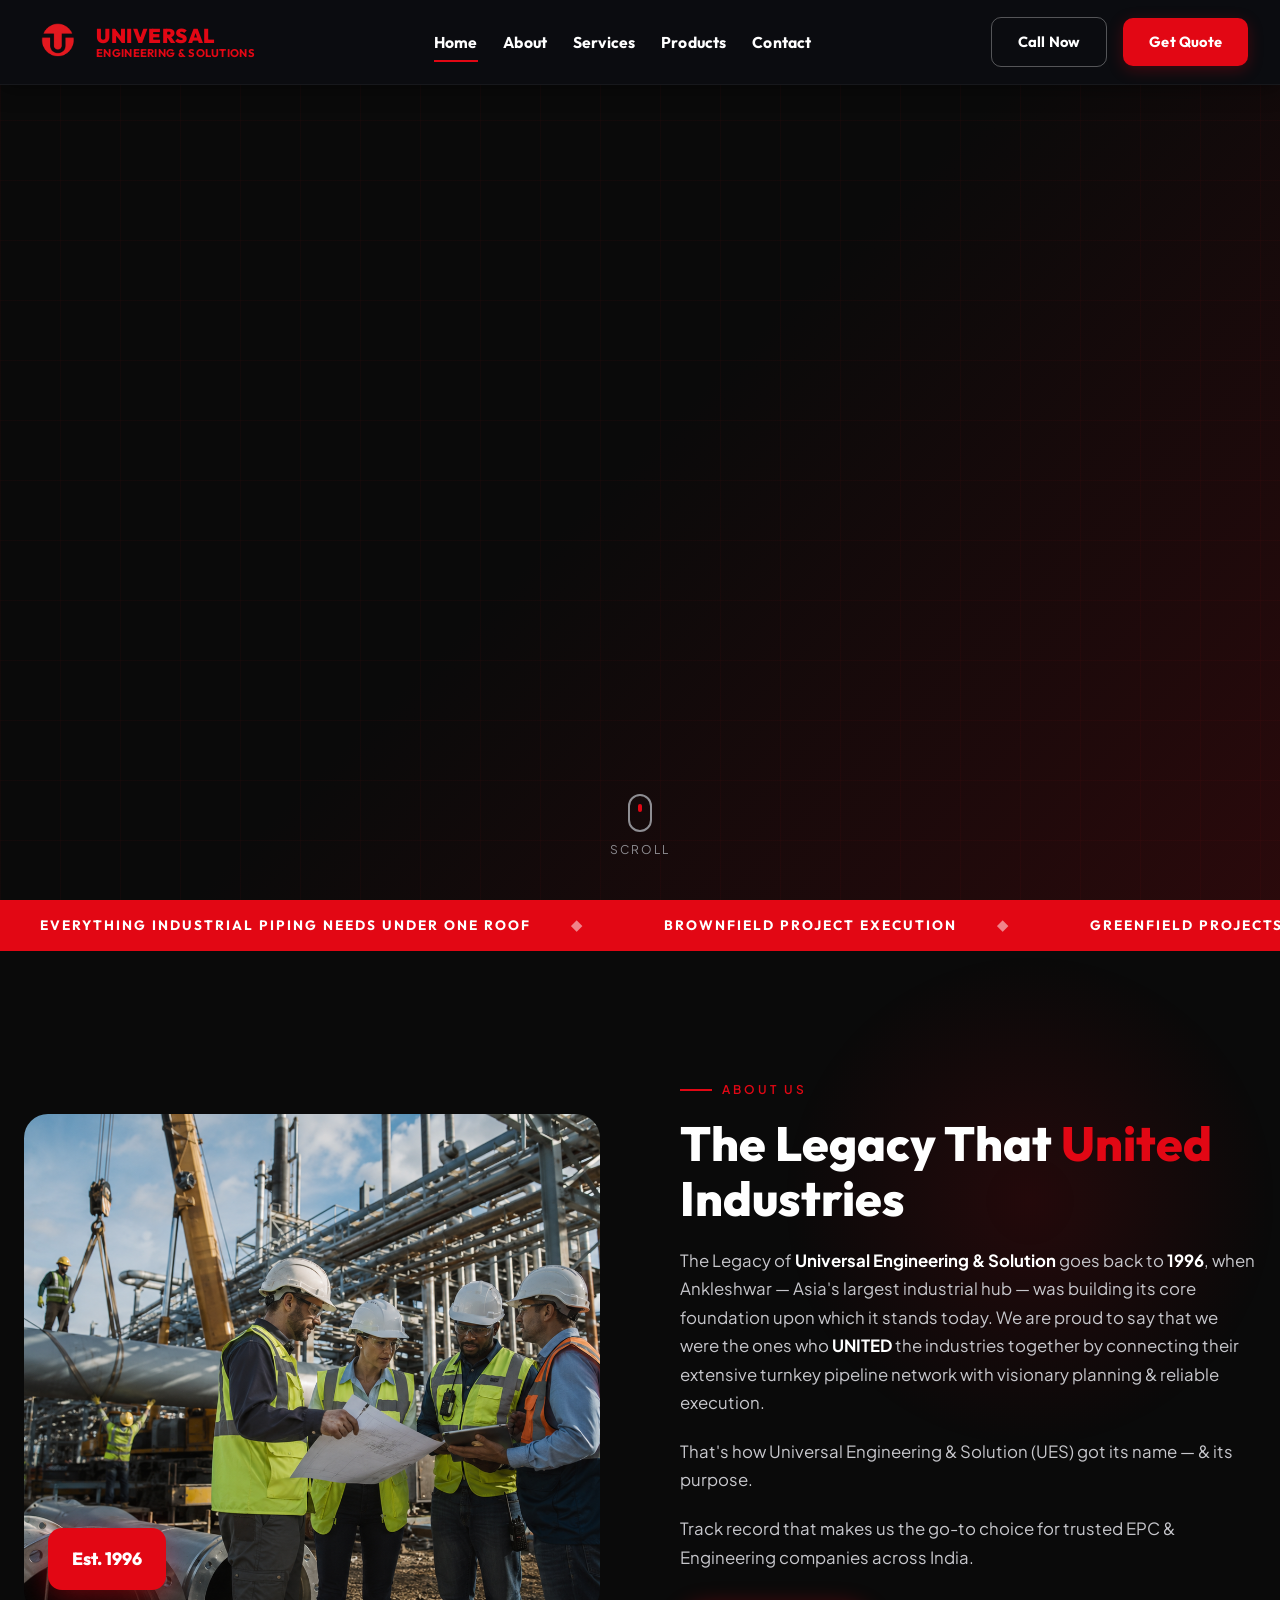
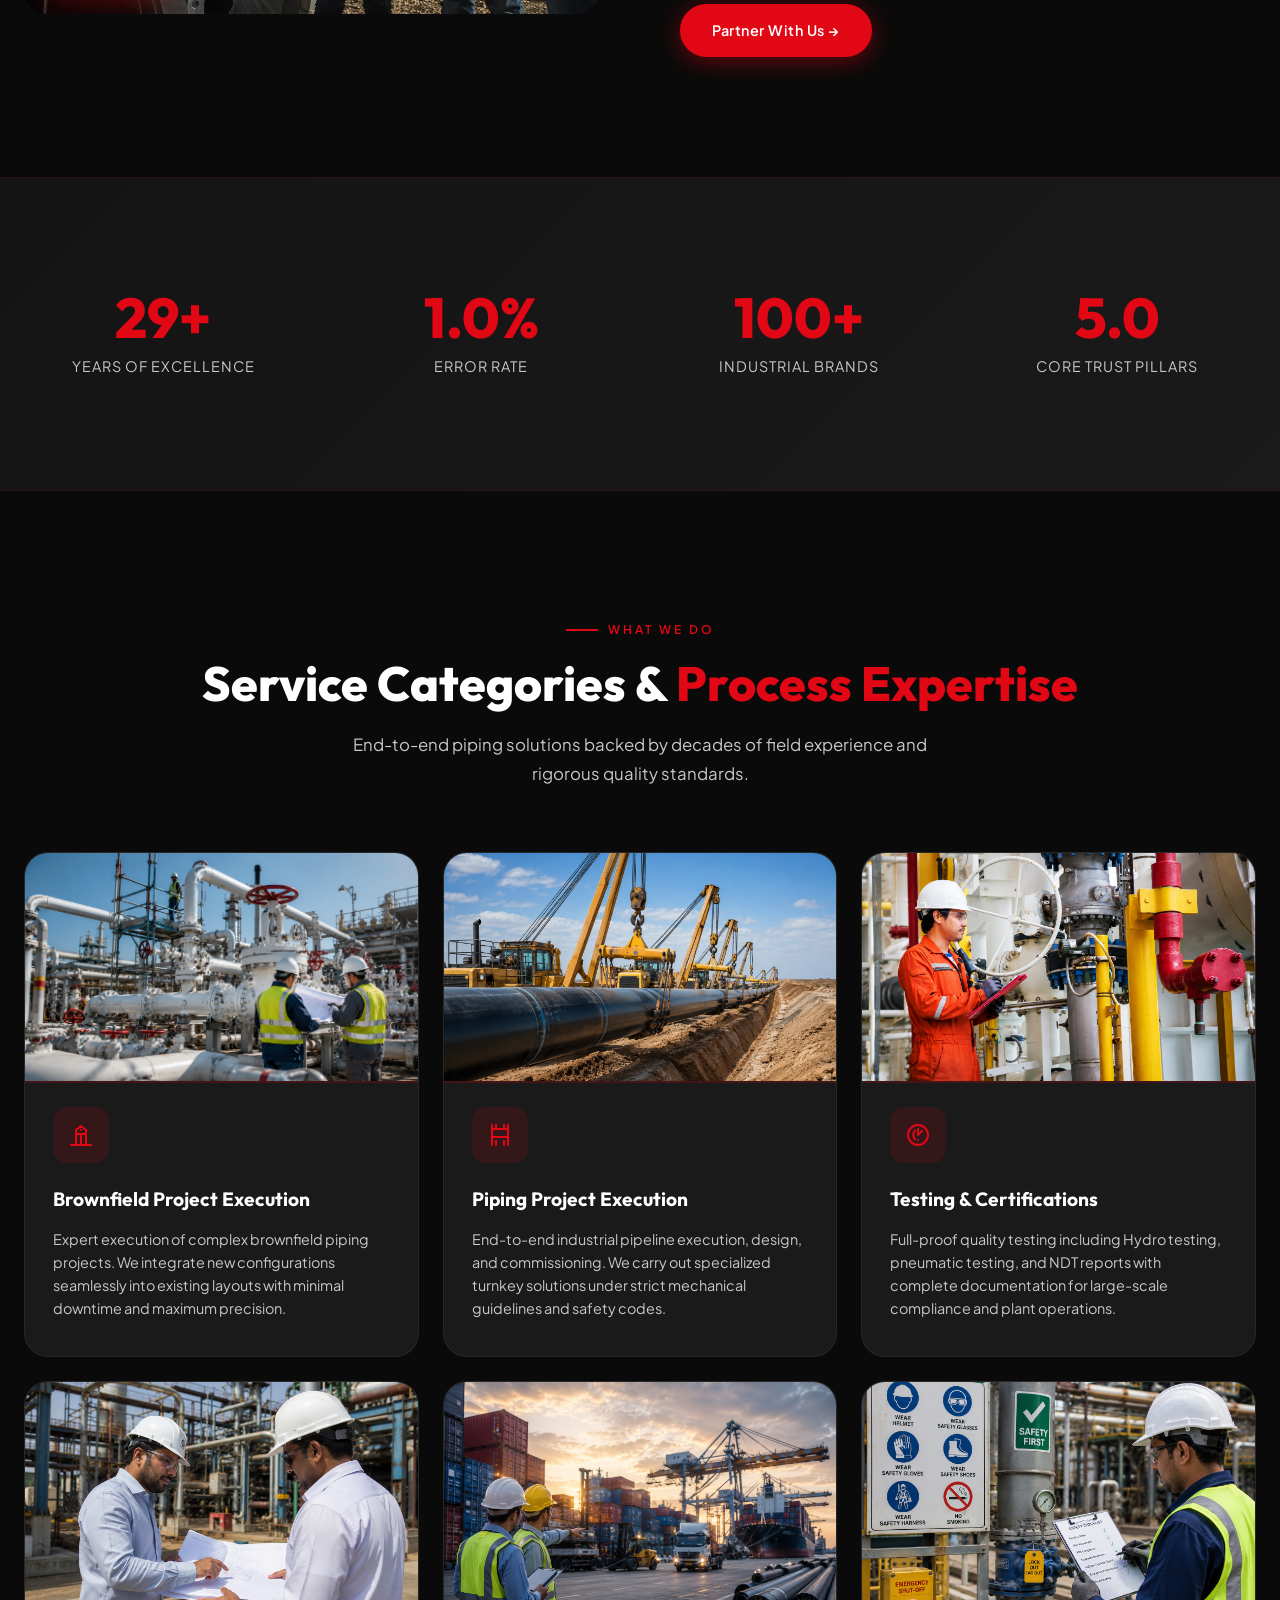
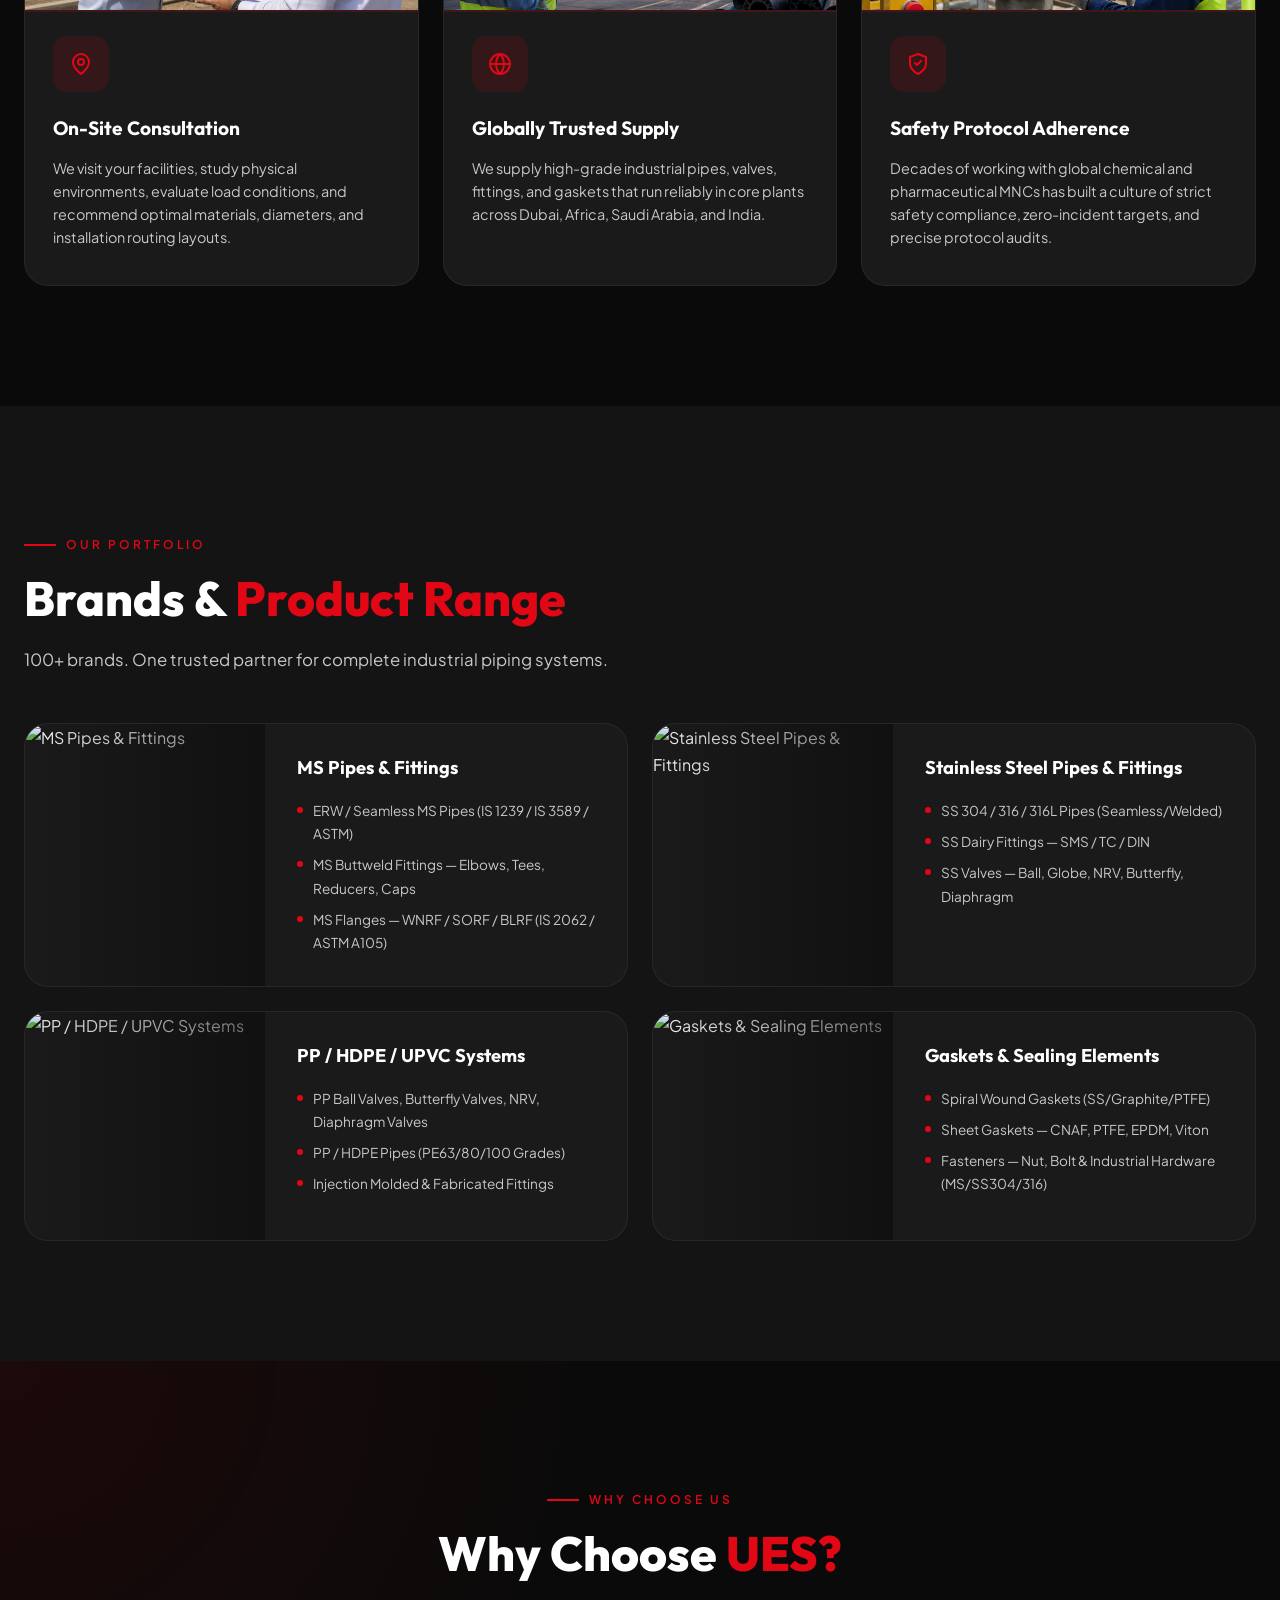
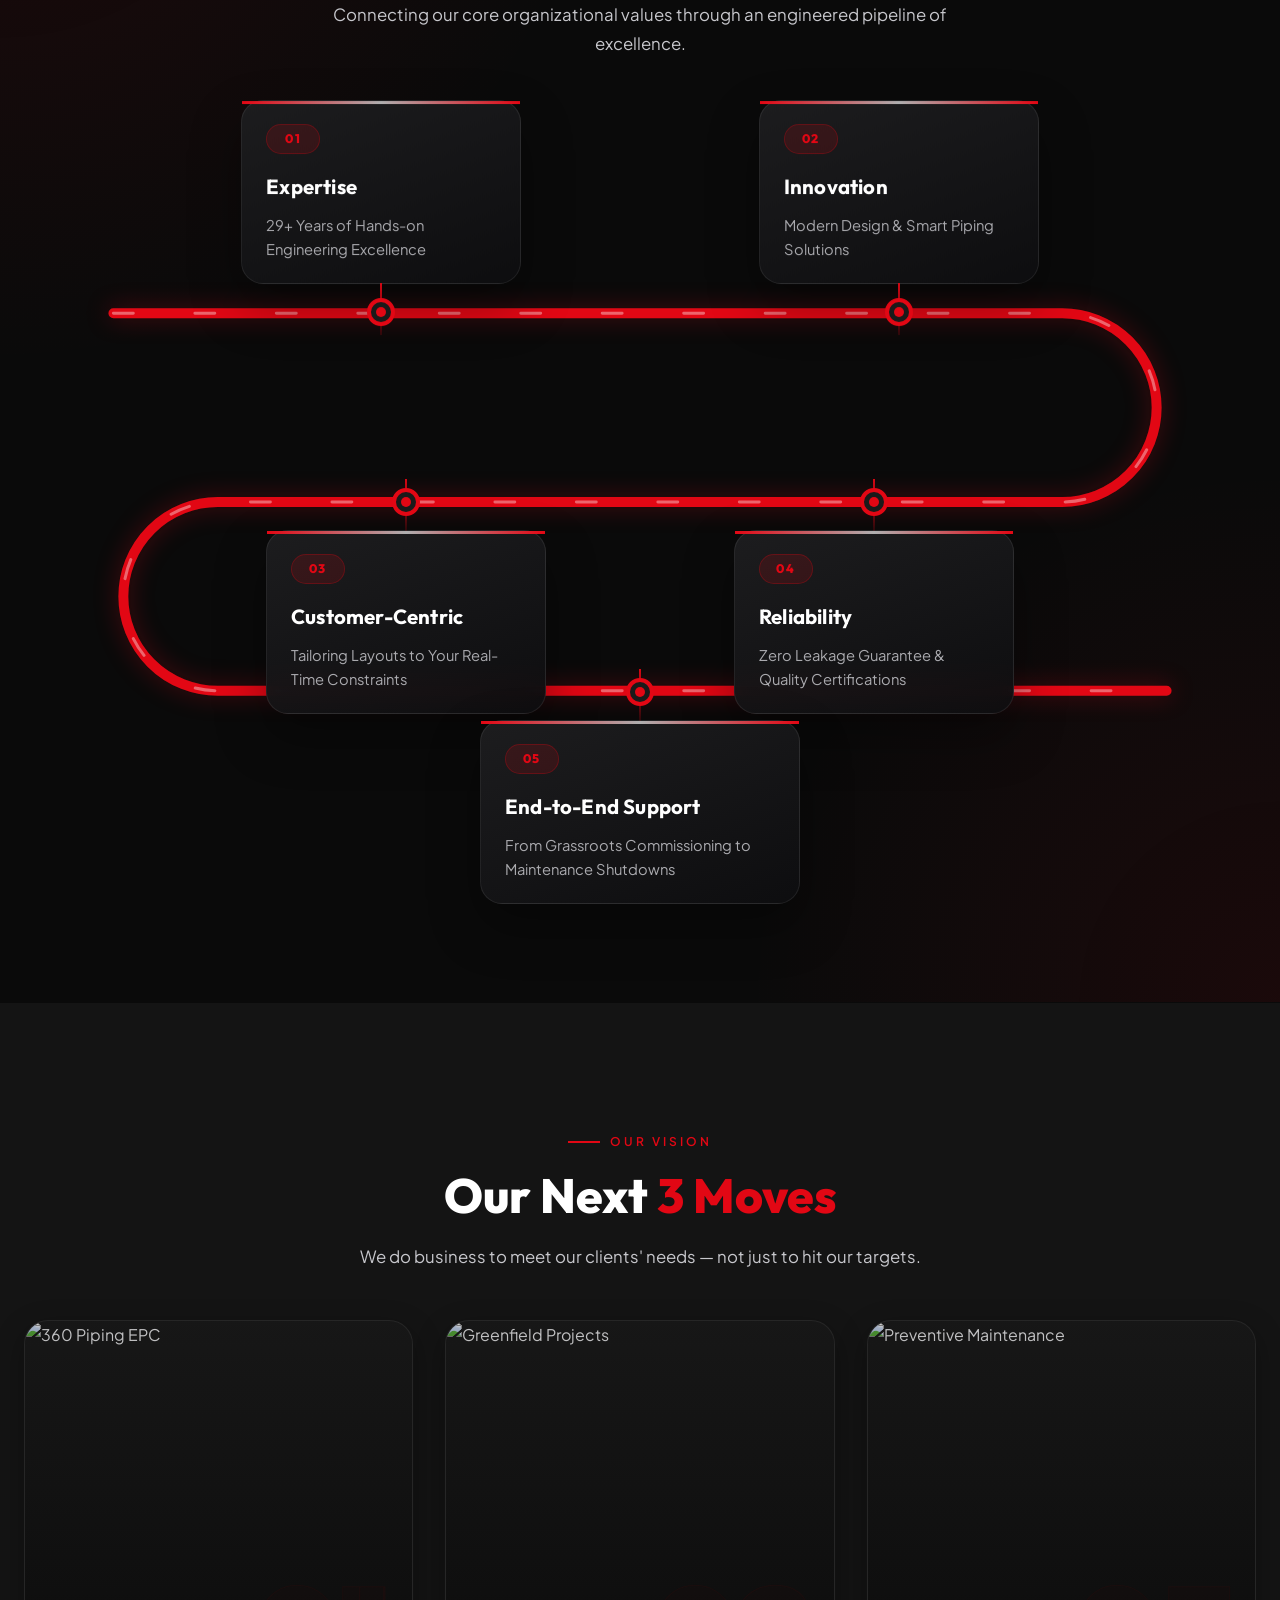
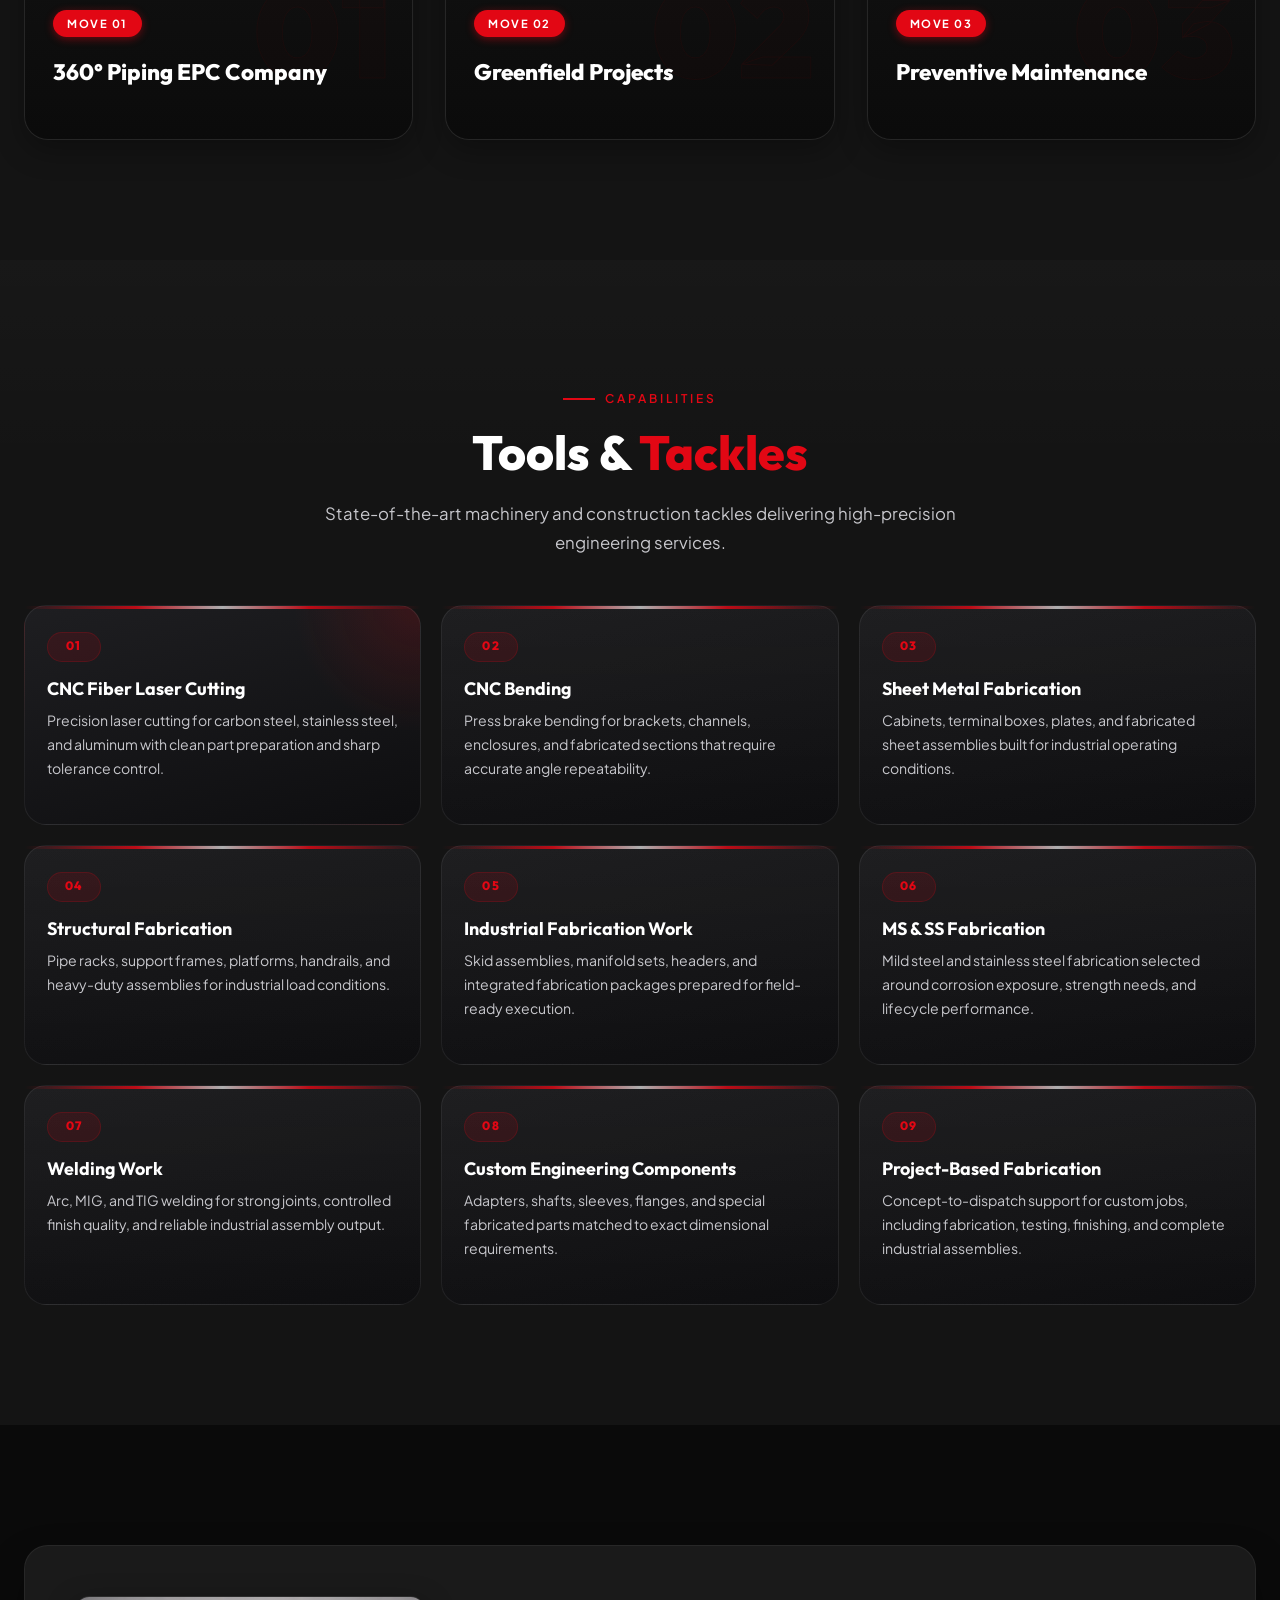
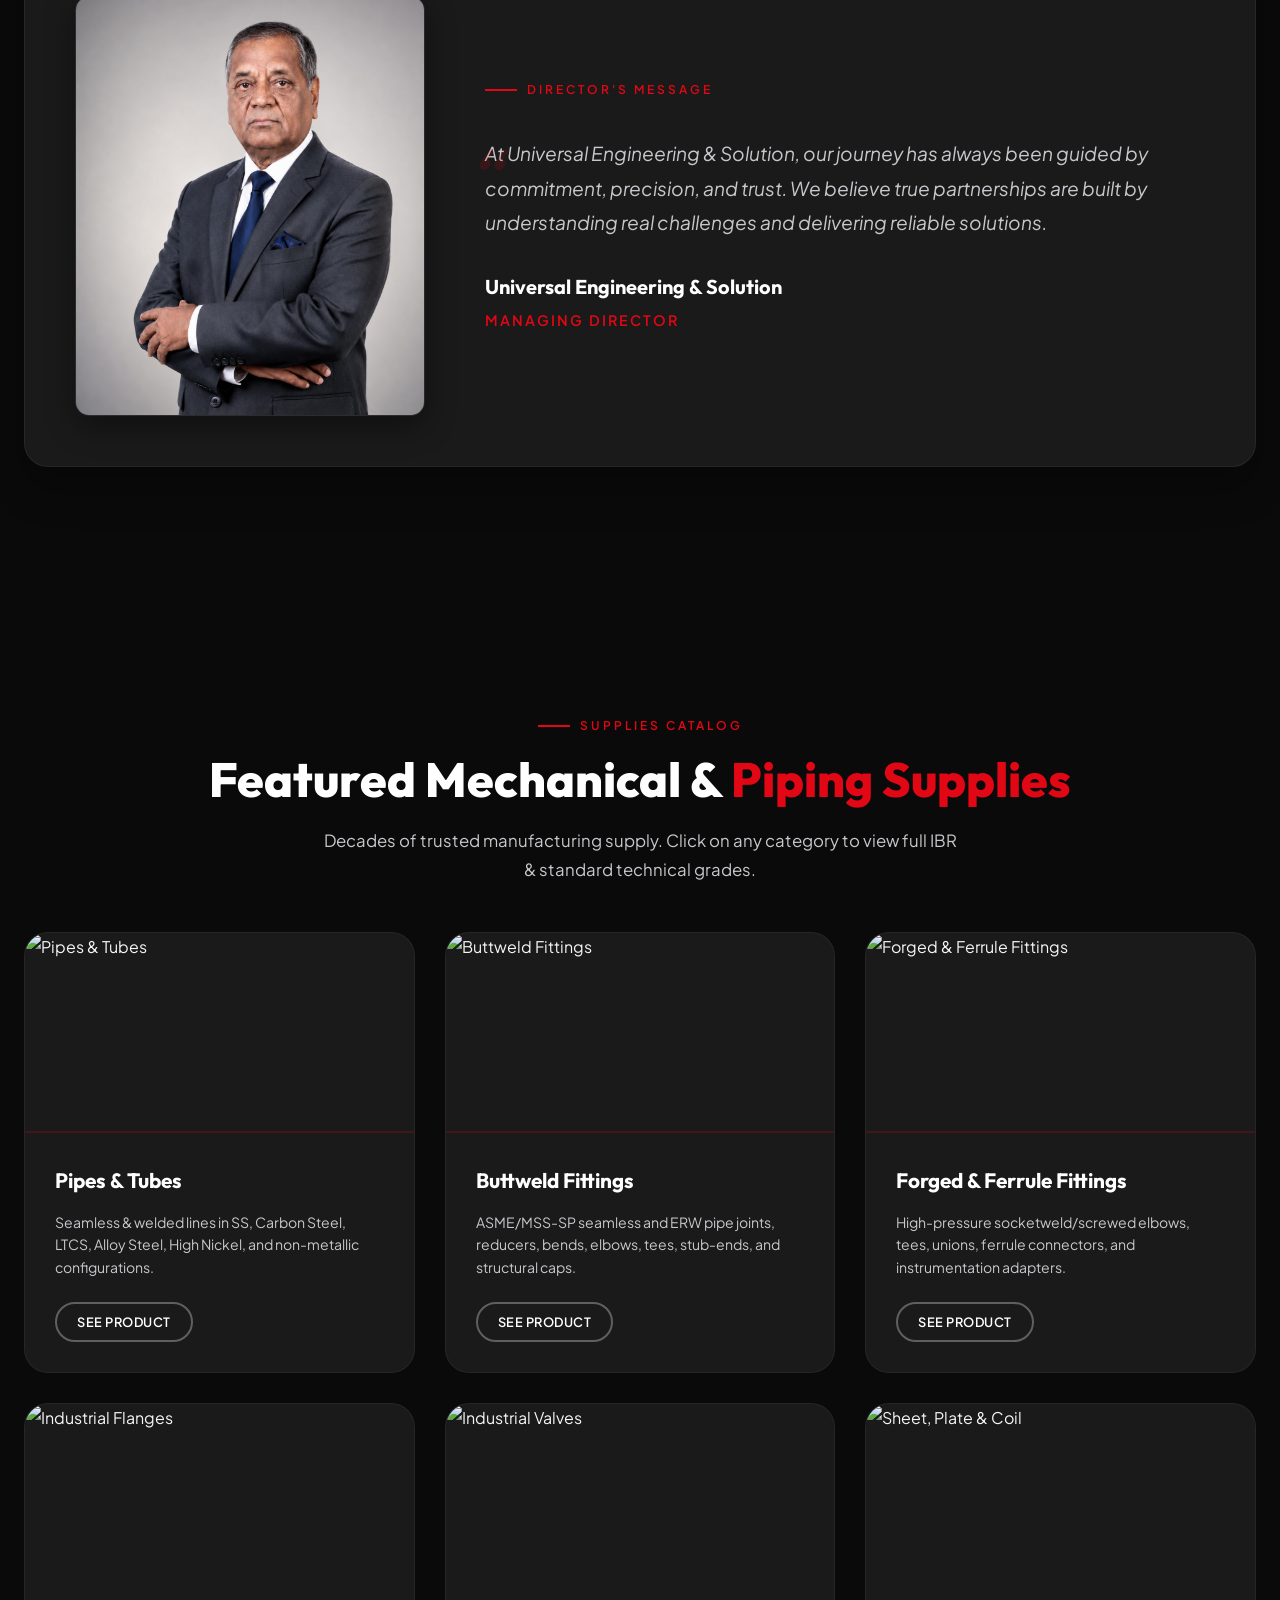
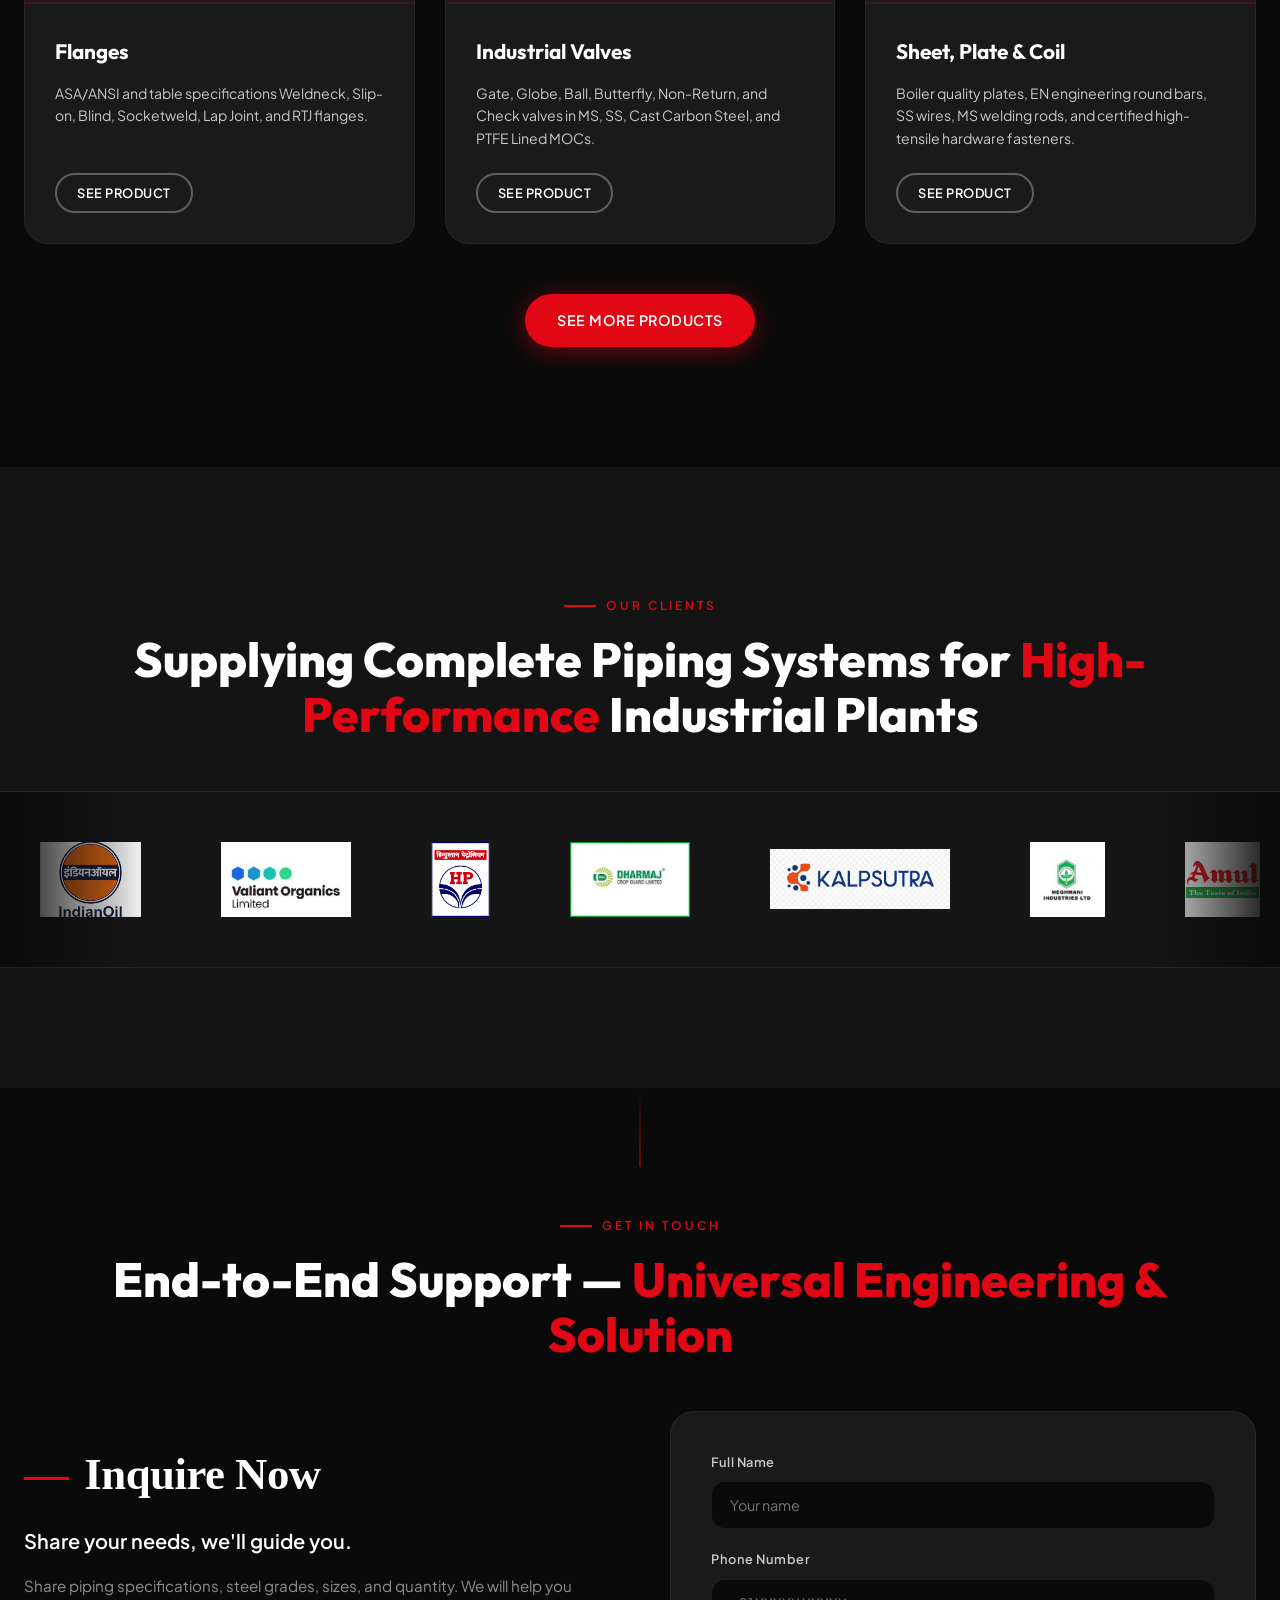
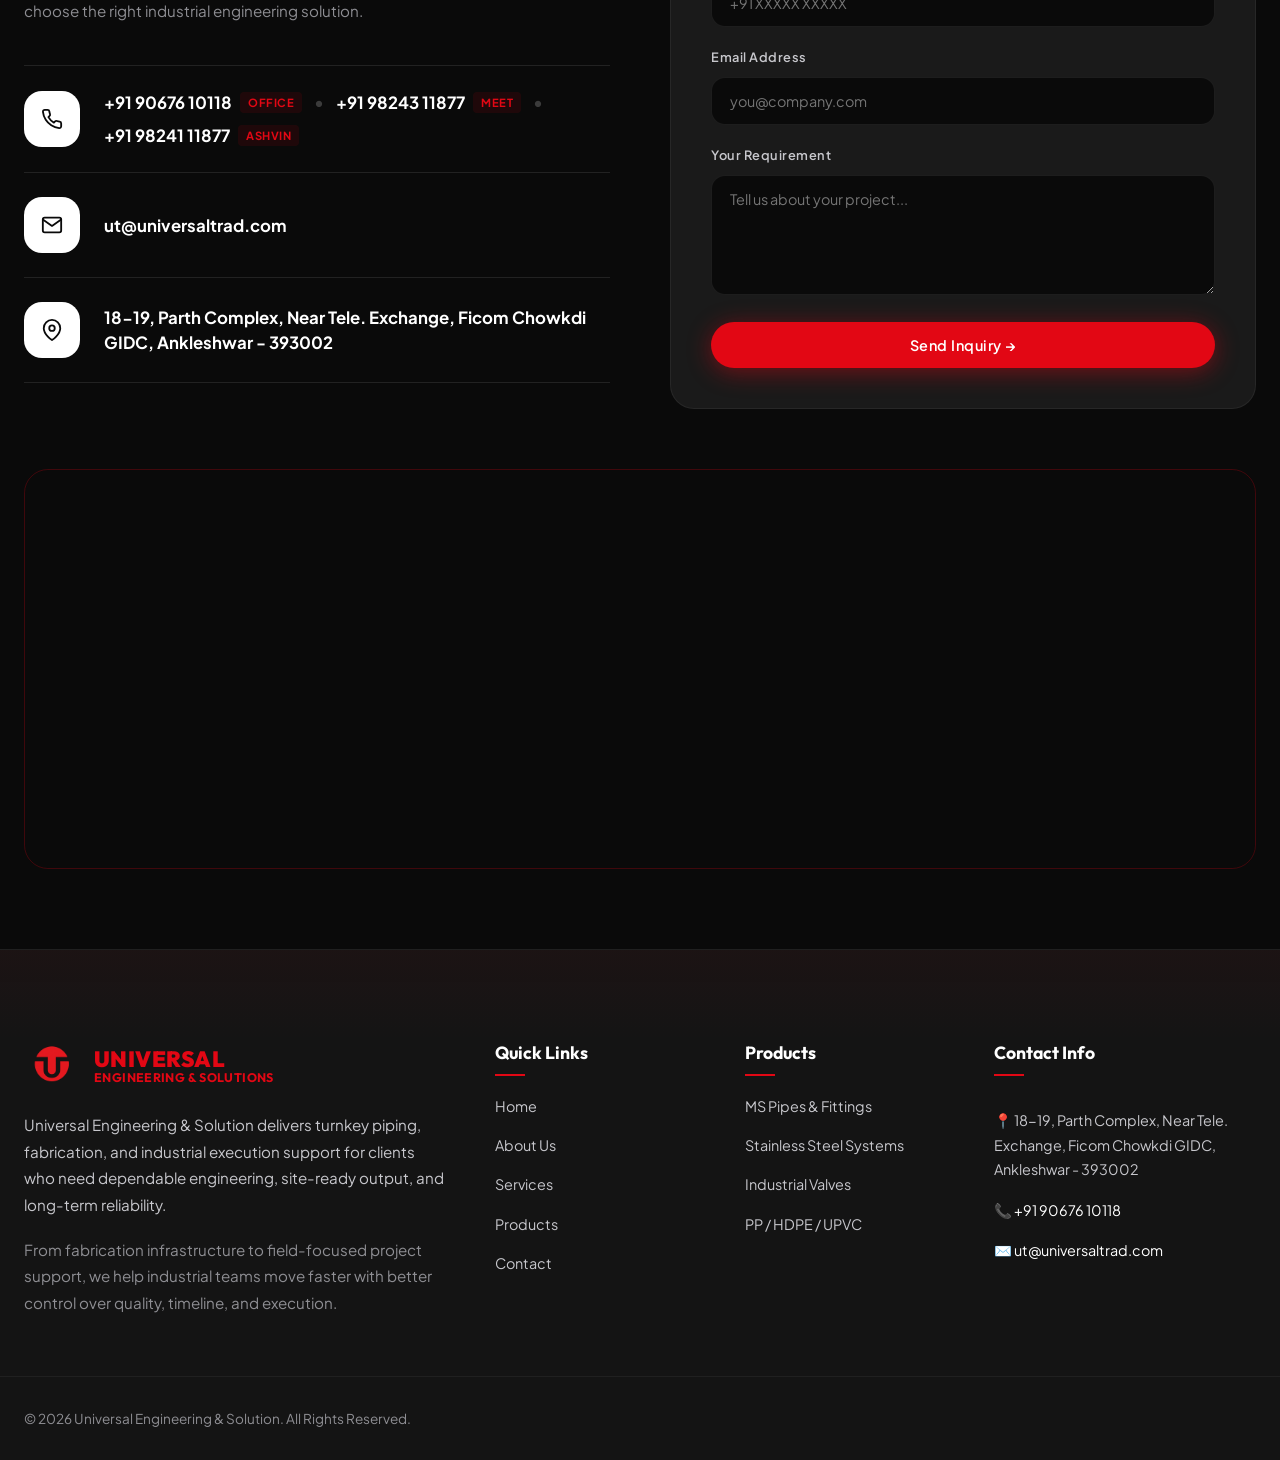
==== commit 713f1336: "chnge" ====
--- a/index.html
+++ b/index.html
@@ -3,7 +3,7 @@
 <head>
   <meta charset="UTF-8">
   <meta name="viewport" content="width=device-width, initial-scale=1.0">
-  <meta name="description" content="Universal Engineering & Solution — Turnkey Piping Solutions Under One Roof. 29+ Years of Excellence in Industrial Piping, EPC & Engineering across India.">
+  <meta name="description" content="Universal Engineering & Solution &mdash; Turnkey Piping Solutions Under One Roof. 29+ Years of Excellence in Industrial Piping, EPC & Engineering across India.">
   <title>Universal Engineering & Solution | Turnkey Piping Solutions</title>
   <link rel="preconnect" href="https://fonts.googleapis.com">
   <link rel="preconnect" href="https://fonts.gstatic.com" crossorigin>
@@ -18,7 +18,11 @@
   <nav class="navbar">
     <div class="container nav-inner">
       <a href="#home" class="nav-logo">
-        <img src="image/videp/logo.png" alt="Universal Engineering & Solution">
+        <img src="image/videp/logo.png" alt="Universal Engineering & Solutions">
+        <div class="logo-text">
+          <span class="logo-text-top">UNIVERSAL</span>
+          <span class="logo-text-bottom">ENGINEERING & SOLUTIONS</span>
+        </div>
       </a>
       <ul class="nav-links">
         <li><a href="#home">Home</a></li>
@@ -61,19 +65,19 @@
       <span>Everything Industrial Piping Needs Under One Roof</span>
       <span>Brownfield Project Execution</span>
       <span>Greenfield Projects</span>
-      <span>360° Piping EPC Company</span>
+      <span>360&deg; Piping EPC Company</span>
       <span>On-Site Consultation</span>
       <span>Testing &amp; Certifications</span>
       <span>Preventive Maintenance</span>
-      <span>Globally Trusted — Dubai, Africa, Saudi Arabia &amp; India</span>
+      <span>Globally Trusted &mdash; Dubai, Africa, Saudi Arabia &amp; India</span>
       <span>Everything Industrial Piping Needs Under One Roof</span>
       <span>Brownfield Project Execution</span>
       <span>Greenfield Projects</span>
-      <span>360° Piping EPC Company</span>
+      <span>360&deg; Piping EPC Company</span>
       <span>On-Site Consultation</span>
       <span>Testing &amp; Certifications</span>
       <span>Preventive Maintenance</span>
-      <span>Globally Trusted — Dubai, Africa, Saudi Arabia &amp; India</span>
+      <span>Globally Trusted &mdash; Dubai, Africa, Saudi Arabia &amp; India</span>
     </div>
   </div>
 
@@ -88,10 +92,10 @@
       <div class="about-text reveal-right">
         <span class="section-label">About Us</span>
         <h2 class="section-title">The Legacy That <span>United</span> Industries</h2>
-        <p>The Legacy of <strong>Universal Engineering &amp; Solution</strong> goes back to <strong>1996</strong>, when Ankleshwar — Asia's largest industrial hub — was building its core foundation upon which it stands today. We are proud to say that we were the ones who <strong>UNITED</strong> the industries together by connecting their extensive turnkey pipeline network with visionary planning &amp; reliable execution.</p>
-        <p>That's how Universal Engineering &amp; Solution (UES) got its name — &amp; its purpose.</p>
+        <p>The Legacy of <strong>Universal Engineering &amp; Solution</strong> goes back to <strong>1996</strong>, when Ankleshwar &mdash; Asia's largest industrial hub &mdash; was building its core foundation upon which it stands today. We are proud to say that we were the ones who <strong>UNITED</strong> the industries together by connecting their extensive turnkey pipeline network with visionary planning &amp; reliable execution.</p>
+        <p>That's how Universal Engineering &amp; Solution (UES) got its name &mdash; &amp; its purpose.</p>
         <p>Track record that makes us the go-to choice for trusted EPC &amp; Engineering companies across India.</p>
-        <a href="#contact" class="btn btn-primary" style="margin-top: 12px;">Partner With Us →</a>
+        <a href="#contact" class="btn btn-primary" style="margin-top: 12px;">Partner With Us &rarr;</a>
       </div>
     </div>
   </section>
@@ -227,8 +231,8 @@
             <h3>MS Pipes &amp; Fittings</h3>
             <ul>
               <li>ERW / Seamless MS Pipes (IS 1239 / IS 3589 / ASTM)</li>
-              <li>MS Buttweld Fittings — Elbows, Tees, Reducers, Caps</li>
-              <li>MS Flanges — WNRF / SORF / BLRF (IS 2062 / ASTM A105)</li>
+              <li>MS Buttweld Fittings &mdash; Elbows, Tees, Reducers, Caps</li>
+              <li>MS Flanges &mdash; WNRF / SORF / BLRF (IS 2062 / ASTM A105)</li>
             </ul>
           </div>
         </div>
@@ -240,8 +244,8 @@
             <h3>Stainless Steel Pipes &amp; Fittings</h3>
             <ul>
               <li>SS 304 / 316 / 316L Pipes (Seamless/Welded)</li>
-              <li>SS Dairy Fittings — SMS / TC / DIN</li>
-              <li>SS Valves — Ball, Globe, NRV, Butterfly, Diaphragm</li>
+              <li>SS Dairy Fittings &mdash; SMS / TC / DIN</li>
+              <li>SS Valves &mdash; Ball, Globe, NRV, Butterfly, Diaphragm</li>
             </ul>
           </div>
         </div>
@@ -266,8 +270,8 @@
             <h3>Gaskets &amp; Sealing Elements</h3>
             <ul>
               <li>Spiral Wound Gaskets (SS/Graphite/PTFE)</li>
-              <li>Sheet Gaskets — CNAF, PTFE, EPDM, Viton</li>
-              <li>Fasteners — Nut, Bolt &amp; Industrial Hardware (MS/SS304/316)</li>
+              <li>Sheet Gaskets &mdash; CNAF, PTFE, EPDM, Viton</li>
+              <li>Fasteners &mdash; Nut, Bolt &amp; Industrial Hardware (MS/SS304/316)</li>
             </ul>
           </div>
         </div>
@@ -283,61 +287,70 @@
         <h2 class="section-title">Why Choose <span>UES?</span></h2>
         <p class="section-desc" style="margin: 0 auto;">Connecting our core organizational values through an engineered pipeline of excellence.</p>
       </div>
-      
+
       <div class="pipeline-container">
-        <svg class="pipeline-svg" viewBox="0 0 1000 480">
-          <path class="pipeline-road" d="M 150,80 L 800,80 A 75,75 0 0,1 800,240 L 200,240 A 75,75 0 0,0 200,400 L 850,400" />
-          <path class="pipeline-flow" d="M 150,80 L 800,80 A 75,75 0 0,1 800,240 L 200,240 A 75,75 0 0,0 200,400 L 850,400" />
-          <path class="pipeline-liquid" d="M 150,80 L 800,80 A 75,75 0 0,1 800,240 L 200,240 A 75,75 0 0,0 200,400 L 850,400" />
+        <svg class="pipeline-svg" viewBox="0 0 1240 620" aria-hidden="true">
+          <path class="pipeline-road" d="M 90,120 L 1045,120 A 95,95 0 0,1 1045,310 L 195,310 A 95,95 0 0,0 195,500 L 1150,500" />
+          <path class="pipeline-flow" d="M 90,120 L 1045,120 A 95,95 0 0,1 1045,310 L 195,310 A 95,95 0 0,0 195,500 L 1150,500" />
+          <path class="pipeline-liquid" d="M 90,120 L 1045,120 A 95,95 0 0,1 1045,310 L 195,310 A 95,95 0 0,0 195,500 L 1150,500" />
         </svg>
-        
-        <div class="pipeline-nodes">
-          <!-- Expertise -->
-          <div class="pipeline-node" style="left: 35%; top: 16.6%;">
+
+        <div class="pipeline-stages">
+          <article class="pipeline-stage stage-top" style="--x: 29%; --y: 25%;">
+            <div class="pipeline-card">
+              <span class="pipeline-count">01</span>
+              <h3 class="pipeline-label">Expertise</h3>
+              <p class="pipeline-desc">29+ Years of Hands-on Engineering Excellence</p>
+            </div>
             <div class="pipeline-dot" title="Expertise"></div>
-            <div class="pipeline-label">Expertise</div>
-            <div class="pipeline-desc">29+ Years of Hands-on Engineering Excellence</div>
-          </div>
-          
-          <!-- Innovation -->
-          <div class="pipeline-node" style="left: 65%; top: 16.6%;">
+          </article>
+
+          <article class="pipeline-stage stage-top" style="--x: 71%; --y: 25%;">
+            <div class="pipeline-card">
+              <span class="pipeline-count">02</span>
+              <h3 class="pipeline-label">Innovation</h3>
+              <p class="pipeline-desc">Modern Design &amp; Smart Piping Solutions</p>
+            </div>
             <div class="pipeline-dot" title="Innovation"></div>
-            <div class="pipeline-label">Innovation</div>
-            <div class="pipeline-desc">Modern Design &amp; Smart Piping Solutions</div>
-          </div>
-          
-          <!-- Customer-Centric -->
-          <div class="pipeline-node" style="left: 35%; top: 50%;">
+          </article>
+
+          <article class="pipeline-stage stage-bottom" style="--x: 31%; --y: 50%;">
+            <div class="pipeline-card">
+              <span class="pipeline-count">03</span>
+              <h3 class="pipeline-label">Customer-Centric</h3>
+              <p class="pipeline-desc">Tailoring Layouts to Your Real-Time Constraints</p>
+            </div>
             <div class="pipeline-dot" title="Customer-Centric"></div>
-            <div class="pipeline-label">Customer-Centric</div>
-            <div class="pipeline-desc">Tailoring Layouts to Your Real-Time Constraints</div>
-          </div>
-          
-          <!-- Reliability -->
-          <div class="pipeline-node" style="left: 65%; top: 50%;">
+          </article>
+
+          <article class="pipeline-stage stage-bottom" style="--x: 69%; --y: 50%;">
+            <div class="pipeline-card">
+              <span class="pipeline-count">04</span>
+              <h3 class="pipeline-label">Reliability</h3>
+              <p class="pipeline-desc">Zero Leakage Guarantee &amp; Quality Certifications</p>
+            </div>
             <div class="pipeline-dot" title="Reliability"></div>
-            <div class="pipeline-label">Reliability</div>
-            <div class="pipeline-desc">Zero Leakage Guarantee &amp; Quality Certifications</div>
-          </div>
-          
-          <!-- End-to-End Support -->
-          <div class="pipeline-node" style="left: 50%; top: 83.3%;">
+          </article>
+
+          <article class="pipeline-stage stage-top stage-center" style="--x: 50%; --y: 75%;">
+            <div class="pipeline-card">
+              <span class="pipeline-count">05</span>
+              <h3 class="pipeline-label">End-to-End Support</h3>
+              <p class="pipeline-desc">From Grassroots Commissioning to Maintenance Shutdowns</p>
+            </div>
             <div class="pipeline-dot" title="End-to-End Support"></div>
-            <div class="pipeline-label">End-to-End Support</div>
-            <div class="pipeline-desc">From Grassroots Commissioning to Maintenance Shutdowns</div>
-          </div>
-        </div>
-      </div>
-    </div>
-  </section>
-
+          </article>
+        </div>
+      </div>
+    </div>
+  </section>
   <!-- Next 3 Moves -->
   <section class="next-moves section-reveal section-reveal-right" id="moves">
     <div class="container">
       <div class="reveal" style="text-align: center;">
         <span class="section-label" style="justify-content: center;">Our Vision</span>
         <h2 class="section-title">Our Next <span>3 Moves</span></h2>
-        <p class="section-desc" style="margin: 0 auto;">We do business to meet our clients' needs — not just to hit our targets.</p>
+        <p class="section-desc" style="margin: 0 auto;">We do business to meet our clients' needs &mdash; not just to hit our targets.</p>
       </div>
       <div class="moves-grid">
         <div class="move-card reveal" data-step="01">
@@ -347,7 +360,7 @@
           <div class="move-card-overlay"></div>
           <div class="move-card-content">
             <span class="move-tag">Move 01</span>
-            <h3>360° Piping EPC Company</h3>
+            <h3>360&deg; Piping EPC Company</h3>
             <p>From Design to Supply to Erection &amp; Commissioning. With an in-house team of mechanical experts, we cover design, supply, erection, and commissioning under one roof.</p>
           </div>
         </div>
@@ -359,7 +372,7 @@
           <div class="move-card-content">
             <span class="move-tag">Move 02</span>
             <h3>Greenfield Projects</h3>
-            <p>From ground up to expansion — backed by partnerships with leading experts across piping, structure, electrical, and insulation for turnkey Greenfield &amp; Brownfield projects.</p>
+            <p>From ground up to expansion &mdash; backed by partnerships with leading experts across piping, structure, electrical, and insulation for turnkey Greenfield &amp; Brownfield projects.</p>
           </div>
         </div>
         <div class="move-card reveal" data-step="03">
@@ -370,7 +383,8 @@
           <div class="move-card-content">
             <span class="move-tag">Move 03</span>
             <h3>Preventive Maintenance</h3>
-            <p>For Valves, Pipes &amp; Pipe Fittings — our preventive maintenance division helps restore aging piping systems to peak performance.</p>
+            <p>For Valves, Pipes &amp; Pipe Fittings &mdash; our preventive maintenance division helps restore aging piping systems to peak performance.</p>
+          </div>
         </div>
       </div>
     </div>
@@ -385,176 +399,61 @@
         <p class="section-desc" style="margin: 0 auto;">State-of-the-art machinery and construction tackles delivering high-precision engineering services.</p>
       </div>
 
-      <div class="tabs-layout-grid reveal">
-        <!-- Left: Vertical Tabs List -->
-        <div class="tabs-list-wrapper">
-          <ul class="vertical-tabs-list">
-            <li class="v-tab-item active" data-target="cap-laser">
-              <span class="tab-num">01</span>
-              <span class="tab-icon">⚡</span>
-              <span class="tab-name">CNC Fiber Laser Cutting</span>
-            </li>
-            <li class="v-tab-item" data-target="cap-bending">
-              <span class="tab-num">02</span>
-              <span class="tab-icon">📐</span>
-              <span class="tab-name">CNC Bending</span>
-            </li>
-            <li class="v-tab-item" data-target="cap-sheetmetal">
-              <span class="tab-num">03</span>
-              <span class="tab-icon">📦</span>
-              <span class="tab-name">Sheet Metal Fabrication</span>
-            </li>
-            <li class="v-tab-item" data-target="cap-structural">
-              <span class="tab-num">04</span>
-              <span class="tab-icon">🏗️</span>
-              <span class="tab-name">Structural Fabrication</span>
-            </li>
-            <li class="v-tab-item" data-target="cap-skid">
-              <span class="tab-num">05</span>
-              <span class="tab-icon">⚙️</span>
-              <span class="tab-name">Industrial Fabrication Work</span>
-            </li>
-            <li class="v-tab-item" data-target="cap-msss">
-              <span class="tab-num">06</span>
-              <span class="tab-icon">🔗</span>
-              <span class="tab-name">MS &amp; SS Fabrication</span>
-            </li>
-            <li class="v-tab-item" data-target="cap-welding">
-              <span class="tab-num">07</span>
-              <span class="tab-icon">🔥</span>
-              <span class="tab-name">Welding Work</span>
-            </li>
-            <li class="v-tab-item" data-target="cap-components">
-              <span class="tab-num">08</span>
-              <span class="tab-icon">🔩</span>
-              <span class="tab-name">Custom Engineering Components</span>
-            </li>
-            <li class="v-tab-item" data-target="cap-project">
-              <span class="tab-num">09</span>
-              <span class="tab-icon">💼</span>
-              <span class="tab-name">Project-Based Fabrication</span>
-            </li>
-          </ul>
-        </div>
-
-        <!-- Right: Active Tab Detail Card -->
-        <div class="tab-detail-card-wrapper">
-          <!-- Slide 1: CNC Fiber Laser Cutting -->
-          <div class="v-tab-panel active" id="cap-laser">
-            <div class="panel-image">
-              <img src="https://images.unsplash.com/photo-1616401784845-180882ba9ba8?auto=format&fit=crop&w=600&q=80" alt="CNC Fiber Laser Cutting">
-            </div>
-            <div class="panel-info">
-              <span class="panel-tag">01 / Laser Cutting</span>
-              <h3>CNC Fiber Laser Cutting</h3>
-              <p>High-precision, computer-controlled fiber laser cutting capable of slicing through varying thicknesses of carbon steel, stainless steel, and aluminum with razor-sharp tolerances and zero heat distortion.</p>
-              <a href="#contact" class="btn btn-primary btn-sm">Get Quote</a>
-            </div>
-          </div>
-          
-          <!-- Slide 2: CNC Bending -->
-          <div class="v-tab-panel" id="cap-bending">
-            <div class="panel-image">
-              <img src="https://images.unsplash.com/photo-1537462715879-360eeb61a0bc?auto=format&fit=crop&w=600&q=80" alt="CNC Bending">
-            </div>
-            <div class="panel-info">
-              <span class="panel-tag">02 / CNC Bending</span>
-              <h3>CNC Bending</h3>
-              <p>150 MT hydraulic press brake with multi-angle bending capability. Delivers precise bends for brackets, enclosures, structural sections, and custom steel housings with micron-level repeatability.</p>
-              <a href="#contact" class="btn btn-primary btn-sm">Get Quote</a>
-            </div>
-          </div>
-          
-          <!-- Slide 3: Sheet Metal Fabrication -->
-          <div class="v-tab-panel" id="cap-sheetmetal">
-            <div class="panel-image">
-              <img src="https://images.unsplash.com/photo-1565793298595-6a94be2d6f55?auto=format&fit=crop&w=600&q=80" alt="Sheet Metal Fabrication">
-            </div>
-            <div class="panel-info">
-              <span class="panel-tag">03 / Sheet Metal</span>
-              <h3>Sheet Metal Fabrication</h3>
-              <p>Custom design and fabrication of cabinets, terminal boxes, mounting plates, and high-tolerance panels constructed from premium metal sheets to withstand rigorous operations.</p>
-              <a href="#contact" class="btn btn-primary btn-sm">Get Quote</a>
-            </div>
-          </div>
-          
-          <!-- Slide 4: Structural Fabrication -->
-          <div class="v-tab-panel" id="cap-structural">
-            <div class="panel-image">
-              <img src="https://images.unsplash.com/photo-1504917595217-d4dc5ebe6122?auto=format&fit=crop&w=600&q=80" alt="Structural Fabrication">
-            </div>
-            <div class="panel-info">
-              <span class="panel-tag">04 / Structures</span>
-              <h3>Structural Fabrication</h3>
-              <p>Heavy-duty structural framework, industrial pipe racks, platforms, handrails, supports, and gantries built in compliance with ASME/ASTM load parameters.</p>
-              <a href="#contact" class="btn btn-primary btn-sm">Get Quote</a>
-            </div>
-          </div>
-
-          <!-- Slide 5: Industrial Fabrication Work -->
-          <div class="v-tab-panel" id="cap-skid">
-            <div class="panel-image">
-              <img src="https://images.unsplash.com/photo-1518709268805-4e9042af9f23?auto=format&fit=crop&w=600&q=80" alt="Industrial Fabrication">
-            </div>
-            <div class="panel-info">
-              <span class="panel-tag">05 / Skid Assemblies</span>
-              <h3>Industrial Fabrication Work</h3>
-              <p>Assembly and structural testing of skid-mounted process equipment, piping headers, manifold sets, and custom equipment skids for rapid on-site commissioning.</p>
-              <a href="#contact" class="btn btn-primary btn-sm">Get Quote</a>
-            </div>
-          </div>
-
-          <!-- Slide 6: MS & SS Fabrication -->
-          <div class="v-tab-panel" id="cap-msss">
-            <div class="panel-image">
-              <img src="https://images.unsplash.com/photo-1504307651254-35680f356dfd?auto=format&fit=crop&w=600&q=80" alt="MS & SS Fabrication">
-            </div>
-            <div class="panel-info">
-              <span class="panel-tag">06 / Metal Grades</span>
-              <h3>MS &amp; SS Fabrication</h3>
-              <p>Specialized fabrication services utilizing Carbon Steel (Mild Steel) and Corrosion-Resistant Stainless Steel (grades 304, 316, 316L) to optimize lifespan under harsh operations.</p>
-              <a href="#contact" class="btn btn-primary btn-sm">Get Quote</a>
-            </div>
-          </div>
-
-          <!-- Slide 7: Welding Work -->
-          <div class="v-tab-panel" id="cap-welding">
-            <div class="panel-image">
-              <img src="https://images.unsplash.com/photo-1504307651254-35680f356dfd?auto=format&fit=crop&w=600&q=80" alt="Welding Work">
-            </div>
-            <div class="panel-info">
-              <span class="panel-tag">07 / Welding Code</span>
-              <h3>Welding Work</h3>
-              <p>High-grade manual and automatic Arc, MIG, and TIG welding performed by ASME Section IX certified welders. Ensures 100% leak-proof joints with radiography-level specs.</p>
-              <a href="#contact" class="btn btn-primary btn-sm">Get Quote</a>
-            </div>
-          </div>
-
-          <!-- Slide 8: Custom Engineering Components -->
-          <div class="v-tab-panel" id="cap-components">
-            <div class="panel-image">
-              <img src="https://images.unsplash.com/photo-1581092160562-40aa08e78837?auto=format&fit=crop&w=600&q=80" alt="Custom Components">
-            </div>
-            <div class="panel-info">
-              <span class="panel-tag">08 / Engineering</span>
-              <h3>Custom Engineering Components</h3>
-              <p>Fabrication and machining of special adapters, heavy flanges, shafts, pipe sleeves, and specific mechanical components matching precise engineering drawings.</p>
-              <a href="#contact" class="btn btn-primary btn-sm">Get Quote</a>
-            </div>
-          </div>
-
-          <!-- Slide 9: Project-Based Fabrication -->
-          <div class="v-tab-panel" id="cap-project">
-            <div class="panel-image">
-              <img src="https://images.unsplash.com/photo-1504917595217-d4dc5ebe6122?auto=format&fit=crop&w=600&q=80" alt="Project Fabrication">
-            </div>
-            <div class="panel-info">
-              <span class="panel-tag">09 / Full Solutions</span>
-              <h3>Project-Based Fabrication</h3>
-              <p>End-to-end custom jobs from conceptual sizing drawings to manufacturing, coating, testing, and transport of complete industrial assemblies.</p>
-              <a href="#contact" class="btn btn-primary btn-sm">Get Quote</a>
-            </div>
-          </div>
+      <div class="tools-simple-layout reveal">
+        <div class="tools-card-grid">
+          <article class="tools-simple-card tools-simple-card-featured">
+            <span class="tool-card-index">01</span>
+            <h4>CNC Fiber Laser Cutting</h4>
+            <p>Precision laser cutting for carbon steel, stainless steel, and aluminum with clean part preparation and sharp tolerance control.</p>
+          </article>
+
+          <article class="tools-simple-card">
+            <span class="tool-card-index">02</span>
+            <h4>CNC Bending</h4>
+            <p>Press brake bending for brackets, channels, enclosures, and fabricated sections that require accurate angle repeatability.</p>
+          </article>
+
+          <article class="tools-simple-card">
+            <span class="tool-card-index">03</span>
+            <h4>Sheet Metal Fabrication</h4>
+            <p>Cabinets, terminal boxes, plates, and fabricated sheet assemblies built for industrial operating conditions.</p>
+          </article>
+
+          <article class="tools-simple-card">
+            <span class="tool-card-index">04</span>
+            <h4>Structural Fabrication</h4>
+            <p>Pipe racks, support frames, platforms, handrails, and heavy-duty assemblies for industrial load conditions.</p>
+          </article>
+
+          <article class="tools-simple-card">
+            <span class="tool-card-index">05</span>
+            <h4>Industrial Fabrication Work</h4>
+            <p>Skid assemblies, manifold sets, headers, and integrated fabrication packages prepared for field-ready execution.</p>
+          </article>
+
+          <article class="tools-simple-card">
+            <span class="tool-card-index">06</span>
+            <h4>MS &amp; SS Fabrication</h4>
+            <p>Mild steel and stainless steel fabrication selected around corrosion exposure, strength needs, and lifecycle performance.</p>
+          </article>
+
+          <article class="tools-simple-card">
+            <span class="tool-card-index">07</span>
+            <h4>Welding Work</h4>
+            <p>Arc, MIG, and TIG welding for strong joints, controlled finish quality, and reliable industrial assembly output.</p>
+          </article>
+
+          <article class="tools-simple-card">
+            <span class="tool-card-index">08</span>
+            <h4>Custom Engineering Components</h4>
+            <p>Adapters, shafts, sleeves, flanges, and special fabricated parts matched to exact dimensional requirements.</p>
+          </article>
+
+          <article class="tools-simple-card">
+            <span class="tool-card-index">09</span>
+            <h4>Project-Based Fabrication</h4>
+            <p>Concept-to-dispatch support for custom jobs, including fabrication, testing, finishing, and complete industrial assemblies.</p>
+          </article>
         </div>
       </div>
     </div>
@@ -598,7 +497,7 @@
             <h3>Pipes &amp; Tubes</h3>
             <p>Seamless &amp; welded lines in SS, Carbon Steel, LTCS, Alloy Steel, High Nickel, and non-metallic configurations.</p>
             <button class="btn btn-outline view-specs-btn">SEE PRODUCT</button>
-            
+
             <div class="technical-details-hidden" style="display: none;">
               <h4>Materials &amp; Standard Specifications</h4>
               <p><strong>Mild Steel &amp; Carbon Steel:</strong> MS Seamless, A/B/C Class Pipe. Carbon Steel ASTM A53 GR. B, A106 GR. B, API 5L GRADE B, API 5L GR.X42/46/52/56/60/65/70.</p>
@@ -626,7 +525,7 @@
             <h3>Buttweld Fittings</h3>
             <p>ASME/MSS-SP seamless and ERW pipe joints, reducers, bends, elbows, tees, stub-ends, and structural caps.</p>
             <button class="btn btn-outline view-specs-btn">SEE PRODUCT</button>
-            
+
             <div class="technical-details-hidden" style="display: none;">
               <h4>Materials &amp; Standard Specifications</h4>
               <p><strong>Mild Steel:</strong> Seamless Bend, ERW Bend, Reducer, Cap, U Bend, etc.</p>
@@ -653,7 +552,7 @@
             <h3>Forged &amp; Ferrule Fittings</h3>
             <p>High-pressure socketweld/screwed elbows, tees, unions, ferrule connectors, and instrumentation adapters.</p>
             <button class="btn btn-outline view-specs-btn">SEE PRODUCT</button>
-            
+
             <div class="technical-details-hidden" style="display: none;">
               <h4>Forged Fittings (GI &amp; CS &amp; SS)</h4>
               <p><strong>GI &amp; MS &amp; CS:</strong> Thread Type Tee, Coupling, Elbow, Hex Nipple, Cross Tee, Union, Plug, Swage Nipple, Barrel Nipple, Welding Nipple, Parallel Nipple, Street Elbow, Hose Nipple, Olets. ASTM A105, A694 F42/46/52/56/60/65/70, A350 LF2/LF3.</p>
@@ -675,7 +574,7 @@
             <h3>Flanges</h3>
             <p>ASA/ANSI and table specifications Weldneck, Slip-on, Blind, Socketweld, Lap Joint, and RTJ flanges.</p>
             <button class="btn btn-outline view-specs-btn">SEE PRODUCT</button>
-            
+
             <div class="technical-details-hidden" style="display: none;">
               <h4>Materials &amp; Standard Specifications</h4>
               <p><strong>Mild Steel:</strong> Flange, ASA 150, 300, 600, 900, E Table, F Table, Ring, etc.</p>
@@ -702,7 +601,7 @@
             <h3>Industrial Valves</h3>
             <p>Gate, Globe, Ball, Butterfly, Non-Return, and Check valves in MS, SS, Cast Carbon Steel, and PTFE Lined MOCs.</p>
             <button class="btn btn-outline view-specs-btn">SEE PRODUCT</button>
-            
+
             <div class="technical-details-hidden" style="display: none;">
               <h4>Valve Categories &amp; Specifications</h4>
               <p><strong>Globe Valves:</strong> Forged Carbon Steel/SS (Rating 150#/300#/800#/1500#, Size 15mm to 400mm), Cast CI/SS/Alloy Steel (Rating 150#/300#/600#/900#, Size 15mm to 400mm), Cast Iron (Rating 125#/150#, Size 25mm to 600mm). Conforms to BS 5352/BS 1873/BS 6755, ASME B16.34.</p>
@@ -723,7 +622,7 @@
             <h3>Sheet, Plate &amp; Coil</h3>
             <p>Boiler quality plates, EN engineering round bars, SS wires, MS welding rods, and certified high-tensile hardware fasteners.</p>
             <button class="btn btn-outline view-specs-btn">SEE PRODUCT</button>
-            
+
             <div class="technical-details-hidden" style="display: none;">
               <h4>Sheets, Plates &amp; Coils (MS &amp; SS &amp; Alloy)</h4>
               <p><strong>Stainless Steel:</strong> Sheets, Coils, Plates as per ASTM A240 TP 202, 304, 304L, 309, 310, 316, 316L, 317, 321, 347, 409, 410, 420, 430, etc.</p>
@@ -756,7 +655,7 @@
         <h2 class="section-title">Supplying Complete Piping Systems for <span>High-Performance</span> Industrial Plants</h2>
       </div>
     </div>
-    
+
     <!-- Looping logo marquee section -->
     <div class="logo-marquee-wrapper reveal">
       <div class="logo-marquee-track">
@@ -799,11 +698,11 @@
     <div class="container">
       <div class="reveal" style="text-align: center; margin-bottom: 48px;">
         <span class="section-label" style="justify-content: center;">Get In Touch</span>
-        <h2 class="section-title">End-to-End Support — <span>Universal Engineering &amp; Solution</span></h2>
+        <h2 class="section-title">End-to-End Support &mdash; <span>Universal Engineering &amp; Solution</span></h2>
       </div>
       <div class="contact-grid">
         <div class="reveal-left contact-info-card">
-          <h3 class="contact-inquire-title"><span>—</span> Inquire Now</h3>
+          <h3 class="contact-inquire-title"><span>&mdash;</span> Inquire Now</h3>
           <h4 class="contact-inquire-subtitle">Share your needs, we'll guide you.</h4>
           <p class="contact-inquire-desc">Share piping specifications, steel grades, sizes, and quantity. We will help you choose the right industrial engineering solution.</p>
 
@@ -846,7 +745,7 @@
                 </svg>
               </div>
               <div class="contact-inquire-text">
-                18–19, Parth Complex, Near Tele. Exchange, Ficom Chowkdi GIDC, Ankleshwar – 393002
+                18-19, Parth Complex, Near Tele. Exchange, Ficom Chowkdi GIDC, Ankleshwar - 393002
               </div>
             </div>
           </div>
@@ -869,7 +768,7 @@
               <label for="message">Your Requirement</label>
               <textarea id="message" placeholder="Tell us about your project..."></textarea>
             </div>
-            <button type="submit" class="btn btn-primary" style="width: 100%; justify-content: center;">Send Inquiry →</button>
+            <button type="submit" class="btn btn-primary" style="width: 100%; justify-content: center;">Send Inquiry &rarr;</button>
           </form>
         </div>
       </div>
@@ -880,13 +779,13 @@
   <section class="map-section section-reveal section-reveal-left" style="padding-bottom: 80px;">
     <div class="container">
       <div class="reveal" style="border-radius: var(--radius-lg); overflow: hidden; border: 1px solid rgba(226, 7, 20, 0.25); height: 400px; position: relative;">
-        <iframe 
-          src="https://www.google.com/maps/embed?pb=!1m18!1m12!1m3!1d3714.2828330752187!2d73.01357597597193!3d21.613953567479766!2m3!1f0!2f0!3f0!3m2!1i1024!2i768!4f13.1!3m3!1m2!1s0x395fc88b8396f4c7%3A0xea841261d7b0559e!2sFicom%20Chowkdi!5e0!3m2!1sen!2sin!4v1719227189000!5m2!1sen!2sin" 
-          width="100%" 
-          height="100%" 
-          style="border:0;" 
-          allowfullscreen="" 
-          loading="lazy" 
+        <iframe
+          src="https://www.google.com/maps/embed?pb=!1m18!1m12!1m3!1d3714.2828330752187!2d73.01357597597193!3d21.613953567479766!2m3!1f0!2f0!3f0!3m2!1i1024!2i768!4f13.1!3m3!1m2!1s0x395fc88b8396f4c7%3A0xea841261d7b0559e!2sFicom%20Chowkdi!5e0!3m2!1sen!2sin!4v1719227189000!5m2!1sen!2sin"
+          width="100%"
+          height="100%"
+          style="border:0;"
+          allowfullscreen=""
+          loading="lazy"
           referrerpolicy="no-referrer-when-downgrade">
         </iframe>
       </div>
@@ -897,10 +796,15 @@
   <footer class="footer">
     <div class="container footer-grid">
       <div class="footer-brand">
-        <a href="#home" class="footer-logo">
-          <img src="image/videp/logo.png" alt="Universal Engineering & Solution">
+        <a href="#home" class="footer-brand-lockup">
+          <img src="image/videp/logo.png" alt="Universal Engineering & Solutions">
+          <div class="logo-text footer-logo-text">
+            <span class="logo-text-top">UNIVERSAL</span>
+            <span class="logo-text-bottom">ENGINEERING &amp; SOLUTIONS</span>
+          </div>
         </a>
-        <p class="footer-desc">Bringing Turnkey Piping Solutions Under One Roof. 29+ Years of Engineering Excellence across India & Globally.</p>
+        <p class="footer-desc">Universal Engineering &amp; Solution delivers turnkey piping, fabrication, and industrial execution support for clients who need dependable engineering, site-ready output, and long-term reliability.</p>
+        <p class="footer-desc footer-desc-secondary">From fabrication infrastructure to field-focused project support, we help industrial teams move faster with better control over quality, timeline, and execution.</p>
       </div>
       <div class="footer-links-col">
         <h4>Quick Links</h4>
@@ -923,9 +827,9 @@
       </div>
       <div class="footer-contact-col">
         <h4>Contact Info</h4>
-        <p>📍 18–19, Parth Complex, Near Tele. Exchange, Ficom Chowkdi GIDC, Ankleshwar – 393002</p>
-        <p>📞 <a href="tel:+919067610118">+91 90676 10118</a></p>
-        <p>✉️ <a href="mailto:ut@universaltrad.com">ut@universaltrad.com</a></p>
+        <p>&#128205; 18-19, Parth Complex, Near Tele. Exchange, Ficom Chowkdi GIDC, Ankleshwar - 393002</p>
+        <p>&#128222; <a href="tel:+919067610118">+91 90676 10118</a></p>
+        <p>&#9993;&#65039; <a href="mailto:ut@universaltrad.com">ut@universaltrad.com</a></p>
       </div>
     </div>
     <div class="footer-bottom">
@@ -935,7 +839,7 @@
     </div>
   </footer>
 
-  <button class="back-to-top" aria-label="Back to top">↑</button>
+  <button class="back-to-top" aria-label="Back to top">&uarr;</button>
 
   <!-- Technical Grades Modal Overlay -->
   <div class="modal" id="tech-modal">
--- a/css/style.css
+++ b/css/style.css
@@ -1,7 +1,7 @@
 @import url('https://fonts.googleapis.com/css2?family=Outfit:wght@300;400;500;600;700;800;900&family=Plus+Jakarta+Sans:ital,wght@0,300;0,400;0,500;0,600;0,700;1,400&display=swap');
 
 /* ============================================
-   Universal Engineering & Solution — Premium Theme
+   Universal Engineering & Solution - Premium Theme
    Colors derived from logo: Red #E20714 + Black
    ============================================ */
 
@@ -227,7 +227,14 @@
   right: 0;
   z-index: 1000;
   padding: 16px 0;
-  transition: transform 0.4s cubic-bezier(0.16, 1, 0.3, 1), padding 0.4s cubic-bezier(0.16, 1, 0.3, 1), background 0.4s cubic-bezier(0.16, 1, 0.3, 1), border-color 0.4s cubic-bezier(0.16, 1, 0.3, 1);
+  background: #0B0C10; /* Solid dark background matching the image */
+  border-bottom: 1px solid rgba(255, 255, 255, 0.05); /* Clean subtle border */
+  box-shadow: 0 4px 20px rgba(0, 0, 0, 0.4);
+  transition: transform 0.4s cubic-bezier(0.16, 1, 0.3, 1),
+              padding 0.4s cubic-bezier(0.16, 1, 0.3, 1),
+              background 0.4s cubic-bezier(0.16, 1, 0.3, 1),
+              border-color 0.4s cubic-bezier(0.16, 1, 0.3, 1),
+              box-shadow 0.4s cubic-bezier(0.16, 1, 0.3, 1);
 }
 
 .navbar.nav-hidden {
@@ -236,47 +243,94 @@
 }
 
 .navbar.scrolled {
-  background: rgba(10, 10, 10, 0.92);
-  backdrop-filter: blur(20px);
-  -webkit-backdrop-filter: blur(20px);
+  background: #08090C; /* Deep black when scrolled */
   padding: 10px 0;
-  border-bottom: 1px solid rgba(226, 7, 20, 0.15);
-  box-shadow: 0 4px 30px rgba(0,0,0,0.5);
+  border-bottom: 1px solid rgba(255, 255, 255, 0.08);
+  box-shadow: 0 10px 30px rgba(0, 0, 0, 0.6);
+}
+
+.navbar .container {
+  max-width: 1460px;
+  padding: 0 32px;
 }
 
 .nav-inner {
-  display: grid;
-  grid-template-columns: 1fr auto 1fr;
+  display: flex;
   align-items: center;
+  gap: 28px;
   width: 100%;
 }
 
 .nav-logo {
-  justify-self: start;
-}
-
+  display: flex;
+  align-items: center;
+  gap: 12px; /* Gap between red icon and text */
+  text-decoration: none;
+  flex: 0 0 auto;
+  margin-right: auto;
+}
 .nav-logo img {
-  height: 52px;
+  height: 52px; /* Logo icon height matching the image */
   width: auto;
-  transition: transform var(--transition);
-}
-
-.nav-logo:hover img { transform: scale(1.05); }
+  transition: transform var(--transition), height 0.4s cubic-bezier(0.16, 1, 0.3, 1);
+}
+
+.logo-text {
+  display: flex;
+  flex-direction: column;
+  line-height: 1.15;
+  text-align: left;
+}
+
+.logo-text-top {
+  font-family: var(--font-display);
+  font-size: 1.25rem; /* Bold capital letters */
+  font-weight: 900;
+  color: var(--red);
+  letter-spacing: 0.5px;
+}
+
+.logo-text-bottom {
+  font-family: var(--font-display);
+  font-size: 0.7rem; /* Small capitalized subtitle */
+  font-weight: 700;
+  color: var(--red);
+  letter-spacing: 0.3px;
+}
+
+.navbar.scrolled .nav-logo img {
+  height: 42px;
+}
+
+.navbar.scrolled .logo-text-top {
+  font-size: 1.12rem;
+}
+
+.navbar.scrolled .logo-text-bottom {
+  font-size: 0.65rem;
+}
+
+.nav-logo:hover img {
+  transform: scale(1.03);
+}
 
 .nav-links {
   display: flex;
   align-items: center;
-  gap: 36px;
-  justify-self: center;
-}
-
+  justify-content: center;
+  gap: clamp(20px, 2vw, 34px);
+  flex: 1 1 auto;
+  min-width: 0;
+}
 .nav-links a {
-  font-size: 0.85rem;
-  font-weight: 500;
-  letter-spacing: 0.5px;
-  color: var(--gray-light);
-  position: relative;
-  transition: color var(--transition);
+  font-family: var(--font-display);
+  font-size: 0.98rem;
+  font-weight: 700; /* Bold links as per the image */
+  letter-spacing: 0.2px;
+  color: var(--white);
+  padding: 6px 0;
+  position: relative;
+  transition: color 0.3s ease;
 }
 
 .nav-links a::after {
@@ -287,15 +341,61 @@
   width: 0;
   height: 2px;
   background: var(--red);
-  transition: width var(--transition);
+  transition: width 0.3s cubic-bezier(0.16, 1, 0.3, 1);
 }
 
 .nav-links a:hover,
-.nav-links a.active { color: var(--white); }
+.nav-links a.active {
+  color: var(--white);
+}
+
 .nav-links a:hover::after,
-.nav-links a.active::after { width: 100%; }
-
-.nav-cta { display: flex; align-items: center; gap: 12px; justify-self: end; }
+.nav-links a.active::after {
+  width: 100%;
+}
+
+.nav-cta {
+  display: flex;
+  align-items: center;
+  gap: 16px;
+  flex: 0 0 auto;
+  margin-left: auto;
+}
+/* Rounded rectangles style for header buttons to match the design mockup */
+.navbar .btn {
+  border-radius: 10px !important; /* Rounded corners as in the image */
+  font-family: var(--font-display);
+  font-weight: 700;
+  padding: 11px 26px !important;
+  font-size: 0.92rem !important;
+  letter-spacing: 0.2px;
+  transition: all var(--transition);
+}
+
+.navbar .btn-outline {
+  background: transparent;
+  border: 1px solid rgba(255, 255, 255, 0.3) !important;
+  color: var(--white) !important;
+}
+
+.navbar .btn-outline:hover {
+  background: rgba(255, 255, 255, 0.06);
+  border-color: rgba(255, 255, 255, 0.6) !important;
+  transform: translateY(-2px);
+}
+
+.navbar .btn-primary {
+  background: var(--red) !important;
+  color: var(--white) !important;
+  border: none !important;
+  box-shadow: 0 4px 15px rgba(226, 7, 20, 0.25);
+}
+
+.navbar .btn-primary:hover {
+  background: var(--red-dark) !important;
+  box-shadow: 0 6px 20px rgba(226, 7, 20, 0.45);
+  transform: translateY(-2px);
+}
 
 .mobile-cta-item {
   display: none !important;
@@ -600,7 +700,7 @@
 }
 
 .marquee-track span::after {
-  content: '◆';
+  content: '\25C6';
   margin-left: 40px;
   opacity: 0.5;
 }
@@ -1846,14 +1946,16 @@
 
 /* ---- Enhanced Grid Footer ---- */
 .footer {
-  padding: 80px 0 0;
-  background: var(--black-light);
+  padding: 88px 0 0;
+  background:
+    linear-gradient(180deg, rgba(226, 7, 20, 0.04) 0%, transparent 18%),
+    var(--black-light);
   border-top: 1px solid rgba(255, 255, 255, 0.05);
 }
 
 .footer-grid {
   display: grid;
-  grid-template-columns: 2fr 1fr 1fr 1.5fr;
+  grid-template-columns: minmax(320px, 2.1fr) 1fr 1fr 1.3fr;
   gap: 48px;
   margin-bottom: 60px;
 }
@@ -1861,18 +1963,46 @@
 .footer-brand {
   display: flex;
   flex-direction: column;
-  gap: 20px;
-}
-
-.footer-logo img {
-  height: 52px;
+  gap: 18px;
+}
+
+.footer-brand-lockup {
+  display: inline-flex;
+  align-items: center;
+  gap: 14px;
+  width: fit-content;
+}
+
+.footer-brand-lockup img {
+  height: 56px;
   width: auto;
+  flex-shrink: 0;
+}
+
+.footer-logo-text {
+  line-height: 1.05;
+}
+
+.footer-brand .logo-text-top {
+  font-size: 1.38rem;
+  letter-spacing: 0.45px;
+}
+
+.footer-brand .logo-text-bottom {
+  font-size: 0.78rem;
+  letter-spacing: 0.38px;
 }
 
 .footer-desc {
-  font-size: 0.9rem;
+  max-width: 440px;
+  font-size: 0.95rem;
   color: var(--gray-light);
-  line-height: 1.6;
+  line-height: 1.75;
+}
+
+.footer-desc-secondary {
+  color: var(--gray-mid);
+  max-width: 460px;
 }
 
 .footer-links-col h4,
@@ -1960,6 +2090,7 @@
 /* Navbar active state */
 .nav-links a.active {
   color: var(--white) !important;
+  background-color: transparent !important;
 }
 
 .nav-links a.active::after {
@@ -2013,15 +2144,31 @@
   .tools-grid { grid-template-columns: repeat(2, 1fr); }
   .values-grid { grid-template-columns: repeat(2, 1fr); }
   .brands-grid { grid-template-columns: 1fr; }
-  
+
   .footer-grid { grid-template-columns: repeat(2, 1fr); }
 }
 
 @media (max-width: 768px) {
+  .navbar {
+    padding: 12px 0 !important;
+    background: #0d0d11 !important;
+    border-bottom: 2px solid rgba(226, 7, 20, 0.35) !important;
+  }
+
   .navbar.scrolled {
     backdrop-filter: none !important;
     -webkit-backdrop-filter: none !important;
-    background: rgba(10, 10, 10, 0.98) !important;
+    background: #070709 !important;
+    padding: 10px 0 !important;
+    border-bottom: 2px solid rgba(226, 7, 20, 0.5) !important;
+  }
+
+  .nav-logo img {
+    height: 56px !important;
+  }
+
+  .navbar.scrolled .nav-logo img {
+    height: 48px !important;
   }
 
   .nav-inner {
@@ -2140,7 +2287,7 @@
   .director-card { padding: 30px; gap: 30px; }
   .director-img { height: 300px; }
   .hero-scroll { display: none; }
-  
+
   .footer-grid { grid-template-columns: 1fr; gap: 32px; }
   .footer-bottom-inner { flex-direction: column; text-align: center; gap: 12px; }
 
@@ -2178,41 +2325,45 @@
   padding: 120px 0;
   position: relative;
   overflow: hidden;
-  background: var(--black);
+  background:
+    radial-gradient(circle at top left, rgba(226, 7, 20, 0.09), transparent 34%),
+    radial-gradient(circle at bottom right, rgba(226, 7, 20, 0.08), transparent 30%),
+    var(--black);
 }
 
 .pipeline-container {
   position: relative;
-  max-width: 1000px;
-  margin: 80px auto 0;
-  height: 480px;
+  max-width: 1240px;
+  margin: 64px auto 0;
+  height: 760px;
 }
 
 .pipeline-svg {
   position: absolute;
-  top: 0;
-  left: 0;
+  inset: 0;
   width: 100%;
   height: 100%;
+  display: block;
   z-index: 1;
   pointer-events: none;
 }
 
 .pipeline-road {
   stroke: rgba(255, 255, 255, 0.05);
-  stroke-width: 8;
+  stroke-width: 10;
   fill: none;
   stroke-linecap: round;
 }
 
 .pipeline-flow {
   stroke: var(--red);
-  stroke-width: 8;
+  stroke-width: 10;
   fill: none;
   stroke-linecap: round;
-  stroke-dasharray: 2400;
-  stroke-dashoffset: 2400;
-  transition: stroke-dashoffset 2.5s cubic-bezier(0.25, 1, 0.5, 1);
+  stroke-dasharray: 3500;
+  stroke-dashoffset: 3500;
+  transition: stroke-dashoffset 3.4s cubic-bezier(0.25, 1, 0.5, 1);
+  filter: drop-shadow(0 0 12px rgba(226, 7, 20, 0.35));
 }
 
 .pipeline-liquid {
@@ -2220,7 +2371,7 @@
   stroke-width: 3;
   fill: none;
   stroke-linecap: round;
-  stroke-dasharray: 20, 60;
+  stroke-dasharray: 20, 62;
   stroke-dashoffset: 0;
   opacity: 0;
   transition: opacity 0.5s;
@@ -2231,7 +2382,7 @@
 }
 
 .pipeline-section.visible .pipeline-liquid {
-  opacity: 0.35;
+  opacity: 0.38;
   animation: flowFluid 5s linear infinite;
 }
 
@@ -2239,36 +2390,135 @@
   to { stroke-dashoffset: -320; }
 }
 
-.pipeline-nodes {
+.pipeline-stages {
   position: relative;
   z-index: 2;
   width: 100%;
   height: 100%;
 }
 
-.pipeline-node {
-  position: absolute;
-  display: flex;
+.pipeline-stage {
+  position: absolute;
+  left: var(--x);
+  top: var(--y);
+  width: 280px;
+  display: flex;
+  align-items: center;
+  gap: 14px;
+  opacity: 0;
+  transition: transform 0.65s cubic-bezier(0.16, 1, 0.3, 1), opacity 0.65s cubic-bezier(0.16, 1, 0.3, 1);
+}
+
+.stage-top {
+  transform: translate(-50%, -100%) translateY(44px);
   flex-direction: column;
+}
+
+.stage-bottom {
+  transform: translate(-50%, 0) translateY(16px);
+  flex-direction: column;
+}
+
+.stage-center {
+  left: 50% !important;
+  top: var(--y) !important;
+  bottom: auto;
+  width: 320px;
+  transform: translate(-50%, 0) translateY(16px);
+  flex-direction: column;
+}
+
+.pipeline-section.visible .pipeline-stage {
+  opacity: 1;
+}
+
+.pipeline-section.visible .stage-top {
+  transform: translate(-50%, -100%) translateY(14px);
+}
+
+.pipeline-section.visible .stage-bottom {
+  transform: translate(-50%, 0) translateY(-14px);
+}
+
+.pipeline-section.visible .stage-center {
+  transform: translate(-50%, 0) translateY(-14px);
+}
+
+.pipeline-section.visible .pipeline-stage:nth-child(1) { transition-delay: 0.25s; }
+.pipeline-section.visible .pipeline-stage:nth-child(2) { transition-delay: 0.6s; }
+.pipeline-section.visible .pipeline-stage:nth-child(3) { transition-delay: 0.95s; }
+.pipeline-section.visible .pipeline-stage:nth-child(4) { transition-delay: 1.3s; }
+.pipeline-section.visible .pipeline-stage:nth-child(5) { transition-delay: 1.65s; }
+
+.pipeline-card {
+  position: relative;
+  width: 100%;
+  min-height: 176px;
+  padding: 22px 24px 22px;
+  border-radius: 22px;
+  border: 1px solid rgba(255, 255, 255, 0.08);
+  background: linear-gradient(160deg, rgba(30, 30, 32, 0.95) 0%, rgba(14, 14, 16, 0.96) 100%);
+  box-shadow: 0 22px 50px rgba(0, 0, 0, 0.34);
+  backdrop-filter: blur(12px);
+  text-align: left;
+  overflow: visible;
+}
+
+.pipeline-card::before {
+  content: '';
+  position: absolute;
+  top: 0;
+  left: 0;
+  width: 100%;
+  height: 3px;
+  background: linear-gradient(90deg, var(--red) 0%, rgba(255, 255, 255, 0.65) 50%, var(--red) 100%);
+}
+
+.stage-top .pipeline-card::after,
+.stage-bottom .pipeline-card::after,
+.stage-center .pipeline-card::after {
+  content: '';
+  position: absolute;
+  left: 50%;
+  width: 2px;
+  height: 52px;
+  transform: translateX(-50%);
+  background: linear-gradient(180deg, rgba(226, 7, 20, 0.95) 0%, rgba(226, 7, 20, 0.15) 100%);
+  pointer-events: none;
+}
+
+.stage-top .pipeline-card::after {
+  bottom: -52px;
+}
+
+.stage-bottom .pipeline-card::after,
+.stage-center .pipeline-card::after {
+  top: -52px;
+}
+
+.stage-top .pipeline-card { order: 1; }
+.stage-top .pipeline-dot { order: 2; }
+.stage-bottom .pipeline-dot,
+.stage-center .pipeline-dot { order: 1; }
+.stage-bottom .pipeline-card,
+.stage-center .pipeline-card { order: 2; }
+
+.pipeline-count {
+  display: inline-flex;
   align-items: center;
-  width: 240px;
-  text-align: center;
-  transition: all 0.6s cubic-bezier(0.16, 1, 0.3, 1);
-  opacity: 0;
-  transform: translate(-50%, -14px) translateY(30px);
-}
-
-.pipeline-section.visible .pipeline-node {
-  opacity: 1;
-  transform: translate(-50%, -14px) translateY(0);
-}
-
-/* Stagger node entries */
-.pipeline-section.visible .pipeline-node:nth-child(1) { transition-delay: 0.3s; }
-.pipeline-section.visible .pipeline-node:nth-child(2) { transition-delay: 0.8s; }
-.pipeline-section.visible .pipeline-node:nth-child(3) { transition-delay: 1.3s; }
-.pipeline-section.visible .pipeline-node:nth-child(4) { transition-delay: 1.8s; }
-.pipeline-section.visible .pipeline-node:nth-child(5) { transition-delay: 2.3s; }
+  justify-content: center;
+  min-width: 54px;
+  height: 30px;
+  padding: 0 14px;
+  border-radius: 999px;
+  background: rgba(226, 7, 20, 0.14);
+  border: 1px solid rgba(226, 7, 20, 0.28);
+  color: var(--red);
+  font-family: var(--font-display);
+  font-size: 0.78rem;
+  font-weight: 800;
+  letter-spacing: 1.6px;
+}
 
 .pipeline-dot {
   width: 28px;
@@ -2277,10 +2527,11 @@
   border: 4px solid var(--red);
   border-radius: 50%;
   box-shadow: 0 0 0 0 rgba(226, 7, 20, 0.4);
-  transition: all 0.4s cubic-bezier(0.16, 1, 0.3, 1);
+  transition: transform 0.4s cubic-bezier(0.16, 1, 0.3, 1), box-shadow 0.4s cubic-bezier(0.16, 1, 0.3, 1), border-color 0.4s cubic-bezier(0.16, 1, 0.3, 1);
   cursor: pointer;
   position: relative;
   z-index: 3;
+  flex: 0 0 28px;
 }
 
 .pipeline-section.visible .pipeline-dot {
@@ -2289,7 +2540,7 @@
 
 @keyframes pulseDot {
   0% { box-shadow: 0 0 0 0 rgba(226, 7, 20, 0.7); }
-  70% { box-shadow: 0 0 0 10px rgba(226, 7, 20, 0); }
+  70% { box-shadow: 0 0 0 12px rgba(226, 7, 20, 0); }
   100% { box-shadow: 0 0 0 0 rgba(226, 7, 20, 0); }
 }
 
@@ -2299,105 +2550,145 @@
   inset: 5px;
   background: var(--red);
   border-radius: 50%;
-  transition: all 0.4s cubic-bezier(0.16, 1, 0.3, 1);
-}
-
-.pipeline-node:hover .pipeline-dot {
-  transform: scale(1.3);
+  transition: background 0.4s cubic-bezier(0.16, 1, 0.3, 1);
+}
+
+.pipeline-label {
+  font-family: var(--font-display);
+  font-size: 1.28rem;
+  font-weight: 700;
+  color: var(--white);
+  margin-top: 16px;
+  letter-spacing: 0.2px;
+  transition: color 0.3s ease;
+  position: relative;
+  z-index: 1;
+}
+
+.pipeline-desc {
+  font-size: 0.92rem;
+  color: var(--gray-light);
+  margin-top: 8px;
+  line-height: 1.65;
+  opacity: 0.84;
+  transition: color 0.3s ease, opacity 0.3s ease;
+  position: relative;
+  z-index: 1;
+}
+
+.pipeline-stage:hover .pipeline-card {
+  border-color: rgba(226, 7, 20, 0.28);
+  box-shadow: 0 26px 55px rgba(0, 0, 0, 0.42), 0 0 0 1px rgba(226, 7, 20, 0.12);
+}
+
+.pipeline-stage:hover .pipeline-dot {
+  transform: scale(1.12);
   box-shadow: 0 0 20px var(--red), 0 0 40px var(--red-glow);
   border-color: var(--white);
 }
 
-.pipeline-node:hover .pipeline-dot::after {
+.pipeline-stage:hover .pipeline-dot::after {
   background: var(--white);
 }
 
-.pipeline-label {
-  font-family: var(--font-display);
-  font-size: 1.25rem;
-  font-weight: 700;
-  color: var(--white);
-  margin-top: 18px;
-  transition: color 0.3s;
-  letter-spacing: 0.5px;
-}
-
-.pipeline-node:hover .pipeline-label {
+.pipeline-stage:hover .pipeline-label {
   color: var(--red);
 }
 
-.pipeline-desc {
-  font-size: 0.85rem;
-  color: var(--gray-light);
-  margin-top: 8px;
-  line-height: 1.5;
-  opacity: 0.75;
-  transition: opacity 0.3s;
-  padding: 0 10px;
-}
-
-.pipeline-node:hover .pipeline-desc {
+.pipeline-stage:hover .pipeline-desc {
+  color: var(--white);
   opacity: 1;
-  color: var(--white);
 }
 
 /* Responsive styles for pipeline values timeline */
+@media (max-width: 1024px) {
+  .pipeline-container {
+    height: 840px;
+  }
+
+  .stage-center {
+    width: 300px;
+  }
+}
+
 @media (max-width: 768px) {
   .pipeline-container {
     height: auto;
-    margin-top: 40px;
-  }
+    margin-top: 44px;
+    max-width: 100%;
+  }
+
   .pipeline-svg {
     display: none;
   }
-  .pipeline-nodes {
-    display: flex;
-    flex-direction: column;
-    gap: 48px;
-    align-items: flex-start;
-    padding-left: 36px;
-    height: auto;
-  }
-  .pipeline-nodes::before {
-    content: '';
-    position: absolute;
-    left: 17px;
-    top: 10px;
-    bottom: 10px;
-    width: 4px;
-    background: linear-gradient(180deg, var(--red) 0%, rgba(226, 7, 20, 0.15) 100%);
-    z-index: 1;
-  }
-  .pipeline-node {
-    position: relative !important;
-    left: 0 !important;
-    top: 0 !important;
+
+  .pipeline-stages {
+    display: grid;
+    gap: 18px;
+  }
+
+  .pipeline-stage {
+    position: relative;
+    left: auto !important;
+    top: auto !important;
+    bottom: auto !important;
+    width: 100%;
+    gap: 14px;
+    opacity: 1;
+  }
+
+  .stage-top,
+  .stage-bottom,
+  .stage-center,
+  .pipeline-section.visible .stage-top,
+  .pipeline-section.visible .stage-bottom,
+  .pipeline-section.visible .stage-center {
     transform: none !important;
+  }
+
+  .pipeline-dot {
+    width: 24px;
+    height: 24px;
+    flex-basis: 24px;
+  }
+
+  .pipeline-card,
+  .stage-top .pipeline-card,
+  .stage-bottom .pipeline-card,
+  .stage-center .pipeline-card {
     width: 100%;
-    max-width: 100%;
-    align-items: flex-start;
-    text-align: left;
-    opacity: 1 !important;
-  }
-  .pipeline-section.visible .pipeline-node {
-    transform: none !important;
-  }
-  .pipeline-dot {
-    position: absolute;
-    left: -29px;
-    top: 2px;
-  }
+    min-height: auto;
+    padding: 20px 18px 18px;
+  }
+
+  .stage-top .pipeline-card::after,
+  .stage-bottom .pipeline-card::after,
+  .stage-center .pipeline-card::after {
+    display: none;
+  }
+
+  .stage-top .pipeline-card,
+  .stage-bottom .pipeline-card,
+  .stage-center .pipeline-card {
+    order: 2;
+  }
+
+  .stage-top .pipeline-dot,
+  .stage-bottom .pipeline-dot,
+  .stage-center .pipeline-dot {
+    order: 1;
+  }
+
   .pipeline-label {
-    margin-top: 0;
-    font-size: 1.15rem;
-  }
+    font-size: 1.08rem;
+    margin-top: 14px;
+  }
+
   .pipeline-desc {
-    padding: 0;
-    margin-top: 6px;
-    font-size: 0.8rem;
-  }
-}
-
+    font-size: 0.82rem;
+    line-height: 1.6;
+  }
+}
 /* ---- Supplies Visual Grid ---- */
 .supplies-visual-grid {
   display: grid;
@@ -2599,285 +2890,102 @@
   }
 }
 
-/* ---- Capabilities Tabs Section ---- */
+/* ---- Capabilities Section ---- */
 .capabilities-tabs-section {
   padding: 120px 0;
-  background: var(--black-light);
-}
-
-.tabs-layout-grid {
+  background:
+    linear-gradient(180deg, rgba(255, 255, 255, 0.015) 0%, transparent 18%),
+    var(--black-light);
+}
+
+.tools-simple-layout {
   display: grid;
-  grid-template-columns: 350px 1fr;
-  gap: 40px;
-  align-items: start;
-}
-
-.tabs-list-wrapper {
-  max-height: 520px;
-  overflow-y: auto;
-  padding-right: 12px;
-}
-
-/* Custom scrollbar for tabs list wrapper */
-.tabs-list-wrapper::-webkit-scrollbar {
-  width: 4px;
-}
-.tabs-list-wrapper::-webkit-scrollbar-track {
-  background: rgba(255,255,255,0.02);
-}
-.tabs-list-wrapper::-webkit-scrollbar-thumb {
-  background: rgba(226, 7, 20, 0.3);
-  border-radius: 2px;
-}
-
-.vertical-tabs-list {
-  display: flex;
-  flex-direction: column;
-  gap: 12px;
-}
-
-.v-tab-item {
-  background: var(--black-card);
-  border: 1px solid rgba(255, 255, 255, 0.05);
+  gap: 0;
+}
+
+.tools-card-grid {
+  display: grid;
+  grid-template-columns: repeat(3, minmax(0, 1fr));
+  gap: 20px;
+}
+
+.tools-simple-card {
+  position: relative;
+  min-height: 220px;
+  padding: 24px 22px 22px;
+  border-radius: 22px;
+  border: 1px solid rgba(255, 255, 255, 0.07);
+  background:
+    linear-gradient(180deg, rgba(255, 255, 255, 0.03) 0%, transparent 100%),
+    linear-gradient(165deg, rgba(24, 24, 26, 1) 0%, rgba(14, 14, 16, 1) 100%);
+  transition: transform var(--transition), border-color var(--transition), box-shadow var(--transition);
+}
+
+.tools-simple-card::before {
+  content: '';
+  position: absolute;
+  top: 0;
+  left: 0;
+  width: 100%;
+  height: 3px;
+  background: linear-gradient(90deg, transparent 0%, var(--red) 28%, rgba(255,255,255,0.8) 50%, var(--red) 72%, transparent 100%);
+  opacity: 0.8;
+}
+
+.tool-card-index {
+  display: inline-flex;
+  align-items: center;
+  justify-content: center;
+  min-width: 54px;
+  height: 30px;
+  margin-bottom: 16px;
+  padding: 0 12px;
+  border-radius: 999px;
+  background: rgba(226, 7, 20, 0.12);
+  border: 1px solid rgba(226, 7, 20, 0.2);
+  color: var(--red);
+  font-family: var(--font-display);
+  font-size: 0.76rem;
+  font-weight: 800;
+  letter-spacing: 1.4px;
+}
+
+.tools-simple-card:hover {
+  transform: translateY(-6px);
+  border-color: rgba(226, 7, 20, 0.26);
+  box-shadow: 0 20px 40px rgba(0, 0, 0, 0.35), 0 0 0 1px rgba(226, 7, 20, 0.08);
+}
+
+.tools-simple-card-featured {
+  background:
+    radial-gradient(circle at top right, rgba(226, 7, 20, 0.16), transparent 28%),
+    linear-gradient(165deg, rgba(30, 30, 33, 1) 0%, rgba(14, 14, 16, 1) 100%);
+}
+
+.tools-simple-card h4 {
+  font-family: var(--font-display);
+  font-size: 1.12rem;
+  line-height: 1.2;
+  color: var(--white);
+  margin-bottom: 10px;
+}
+
+.tools-simple-card p {
+  font-size: 0.88rem;
+  line-height: 1.7;
   color: var(--gray-light);
-  border-radius: var(--radius);
-  padding: 14px 20px;
-  cursor: pointer;
-  display: flex;
-  align-items: center;
-  gap: 16px;
-  transition: all var(--transition);
-  position: relative;
-}
-
-.v-tab-item::before {
-  content: '';
-  position: absolute;
-  left: 0;
-  top: 50%;
-  transform: translateY(-50%) scaleY(0);
-  width: 3px;
-  height: 60%;
-  background: var(--white);
-  border-radius: 0 4px 4px 0;
-  transition: transform var(--transition);
-}
-
-.v-tab-item:hover {
-  border-color: rgba(226, 7, 20, 0.3);
-  background: rgba(226, 7, 20, 0.04);
-  color: var(--white);
-}
-
-.v-tab-item.active {
-  background: var(--red);
-  border-color: var(--red);
-  color: var(--white);
-  box-shadow: 0 4px 20px var(--red-glow);
-}
-
-.v-tab-item.active::before {
-  transform: translateY(-50%) scaleY(1);
-}
-
-.v-tab-item .tab-num {
-  font-family: var(--font-display);
-  font-size: 0.8rem;
-  font-weight: 700;
-  opacity: 0.6;
-  width: 20px;
-}
-
-.v-tab-item .tab-icon {
-  font-size: 1.1rem;
-}
-
-.v-tab-item .tab-name {
-  font-family: var(--font-body);
-  font-weight: 600;
-  font-size: 0.95rem;
-}
-
-/* Detail Card Panel wrapper */
-.tab-detail-card-wrapper {
-  position: relative;
-}
-
-.v-tab-panel {
-  display: none;
-  grid-template-columns: 1fr;
-  gap: 0;
-  background: var(--black-card);
-  border: 1px solid rgba(255, 255, 255, 0.05);
-  border-radius: var(--radius-lg);
-  padding: 36px;
-  align-items: center;
-  position: relative;
-  overflow: hidden;
-  box-shadow: 0 16px 40px rgba(0,0,0,0.3);
-}
-
-.v-tab-panel.active {
-  display: grid;
-  animation: slideFadeIn 0.5s ease both;
-}
-
-@keyframes slideFadeIn {
-  from {
-    opacity: 0;
-    transform: translateY(20px);
-  }
-  to {
-    opacity: 1;
-    transform: translateY(0);
-  }
-}
-
-/* Panel self-drawing glow border on panel hover */
-.v-tab-panel::before {
-  content: '';
-  position: absolute;
-  inset: 0;
-  border-radius: var(--radius-lg);
-  border: 1px solid transparent;
-  pointer-events: none;
-  z-index: 4;
-  transition: all var(--transition);
-}
-
-.v-tab-panel:hover::before {
-  border-color: rgba(226, 7, 20, 0.25);
-  box-shadow: inset 0 0 20px rgba(226, 7, 20, 0.05);
-}
-
-.panel-image {
-  display: none !important;
-}
-
-.panel-image img {
-  width: 100%;
-  height: 100%;
-  object-fit: cover;
-  transition: transform 0.8s var(--transition);
-}
-
-.v-tab-panel:hover .panel-image img {
-  transform: scale(1.06);
-}
-
-.panel-info {
-  display: flex;
-  flex-direction: column;
-  gap: 14px;
-}
-
-.panel-tag {
-  font-size: 0.75rem;
-  font-weight: 700;
-  text-transform: uppercase;
-  letter-spacing: 1.5px;
-  color: var(--red);
-}
-
-.panel-info h3 {
-  font-family: var(--font-display);
-  font-size: 1.6rem;
-  font-weight: 800;
-  color: var(--white);
-}
-
-.panel-info p {
-  font-size: 0.9rem;
-  color: var(--gray-light);
-  line-height: 1.7;
-}
-
-.panel-info .btn-sm {
-  align-self: flex-start;
-  padding: 8px 24px;
-  font-size: 0.82rem;
-}
-
-/* Modal Tools Grid */
-.tools-grid-modal {
-  display: grid;
-  grid-template-columns: repeat(2, 1fr);
-  gap: 20px;
-  margin-top: 10px;
-}
-
-.modal-tool-item {
-  background: rgba(255, 255, 255, 0.02);
-  border: 1px solid rgba(255, 255, 255, 0.04);
-  border-radius: var(--radius);
-  padding: 20px;
-  transition: all var(--transition);
-}
-
-.modal-tool-item:hover {
-  border-color: rgba(226, 7, 20, 0.2);
-  background: var(--red-soft);
-  transform: translateY(-2px);
-}
-
-.modal-tool-icon {
-  font-size: 1.8rem;
-  margin-bottom: 8px;
-  display: block;
-}
-
-.modal-tool-item h4 {
-  font-family: var(--font-display);
-  font-size: 1rem;
-  color: var(--white);
-  margin-bottom: 6px;
-  font-weight: 700;
-}
-
-.modal-tool-item p {
-  font-size: 0.82rem;
-  color: var(--gray-mid);
-  line-height: 1.5;
 }
 
 /* ---- Responsive Capabilities ---- */
-@media (max-width: 1024px) {
-  .tabs-layout-grid {
-    grid-template-columns: 280px 1fr;
-    gap: 24px;
-  }
-  .v-tab-panel {
-    gap: 24px;
-    padding: 24px;
+@media (max-width: 1180px) {
+  .tools-card-grid {
+    grid-template-columns: repeat(2, minmax(0, 1fr));
   }
 }
 
 @media (max-width: 768px) {
-  .tabs-layout-grid {
+  .tools-card-grid {
     grid-template-columns: 1fr;
-    gap: 30px;
-  }
-  
-  .tabs-list-wrapper {
-    max-height: 180px;
-    overflow-y: auto;
-    border-bottom: 1px solid rgba(255,255,255,0.06);
-    padding-bottom: 16px;
-  }
-  
-  .v-tab-panel {
-    grid-template-columns: 1fr;
-    gap: 20px;
-    padding: 20px;
-  }
-  
-  .panel-image {
-    height: 200px;
-  }
-  
-  .tools-grid-modal {
-    grid-template-columns: 1fr;
-    gap: 16px;
   }
 }
 
@@ -2952,5 +3060,3 @@
     transform: translateX(-50%);
   }
 }
-
-
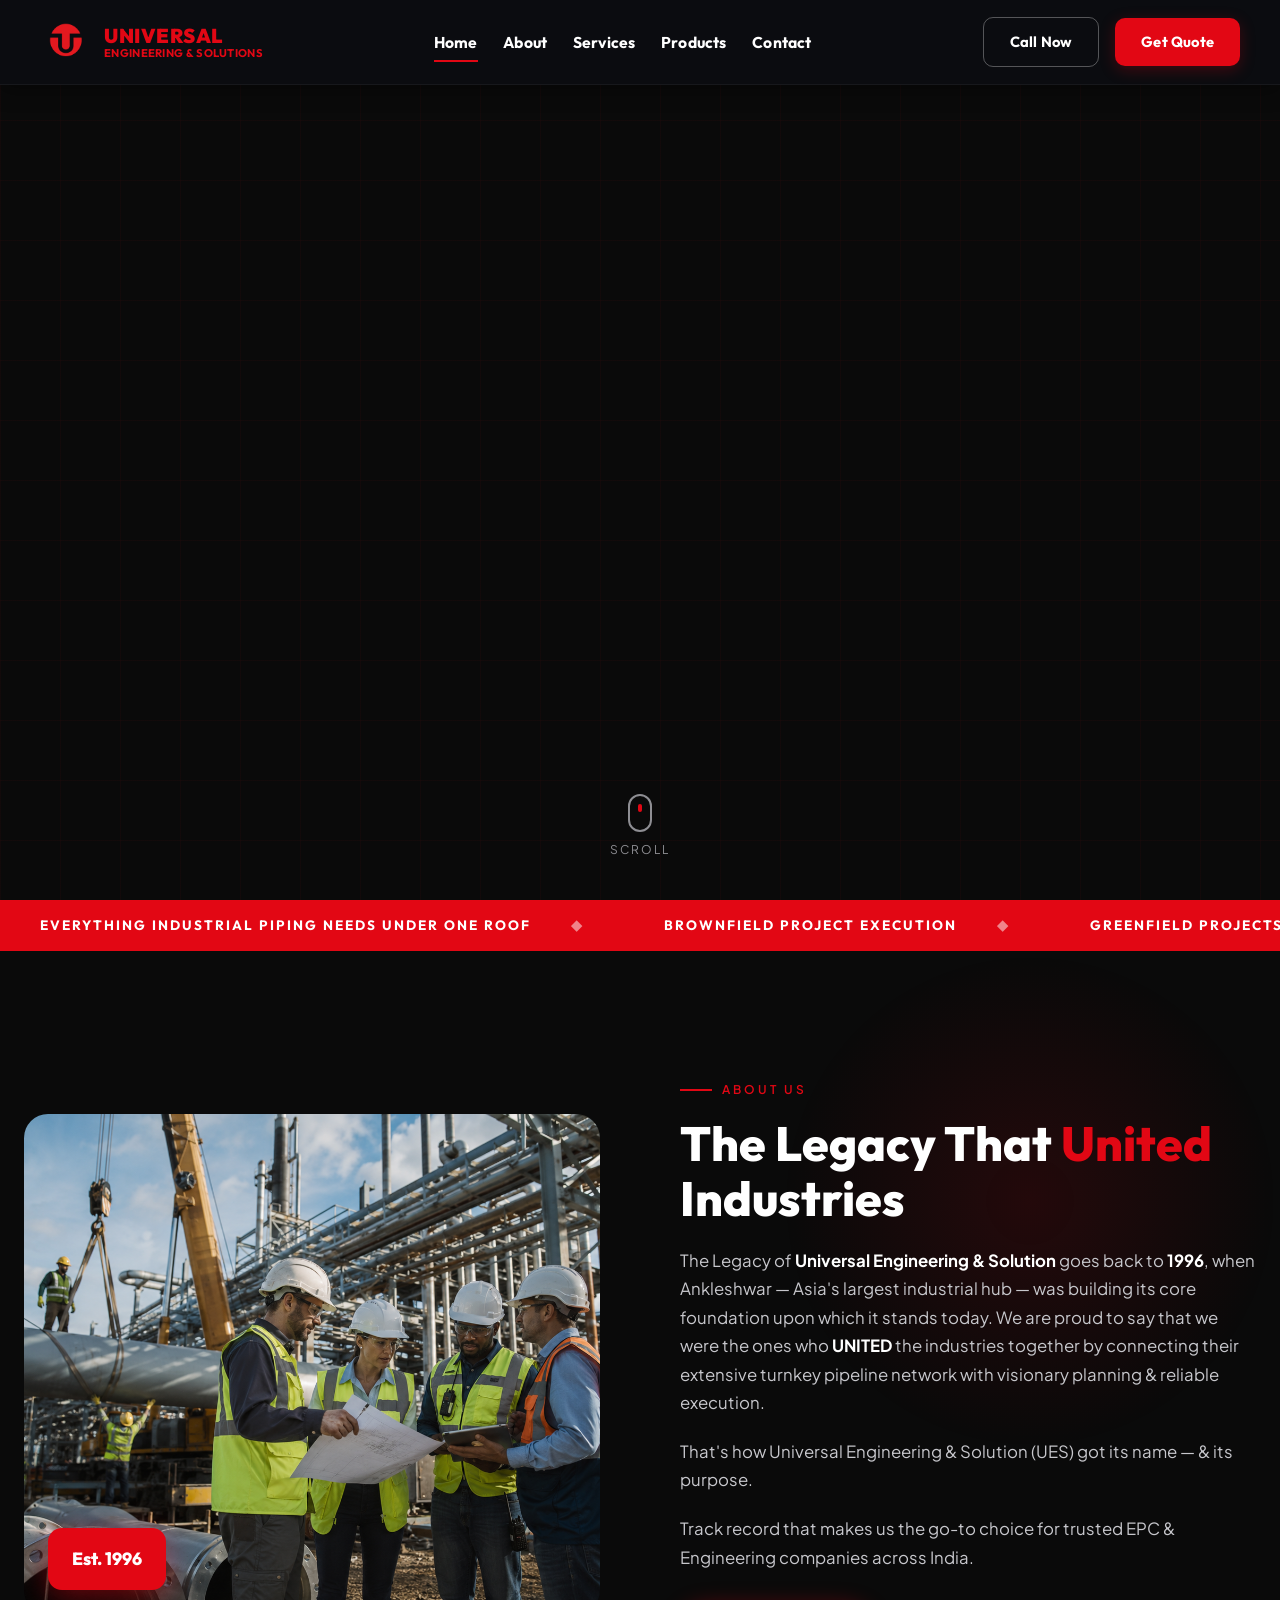
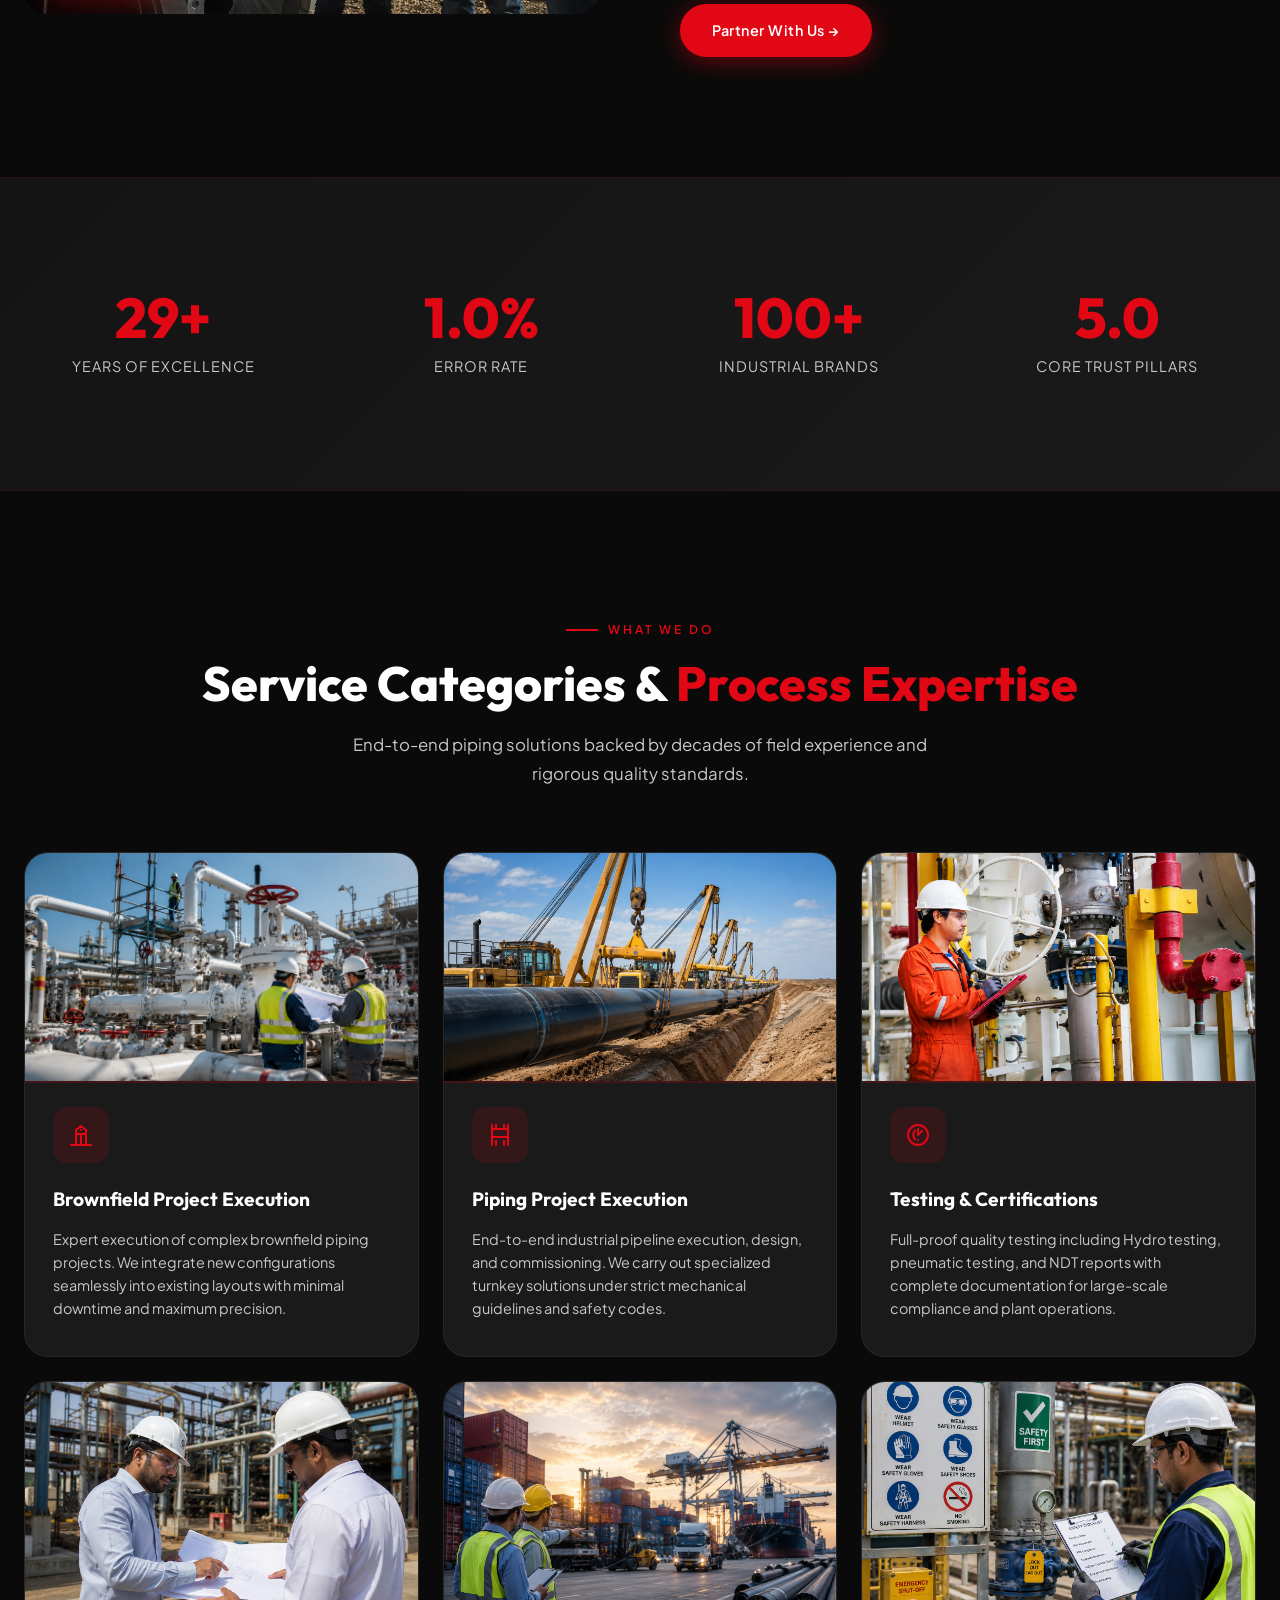
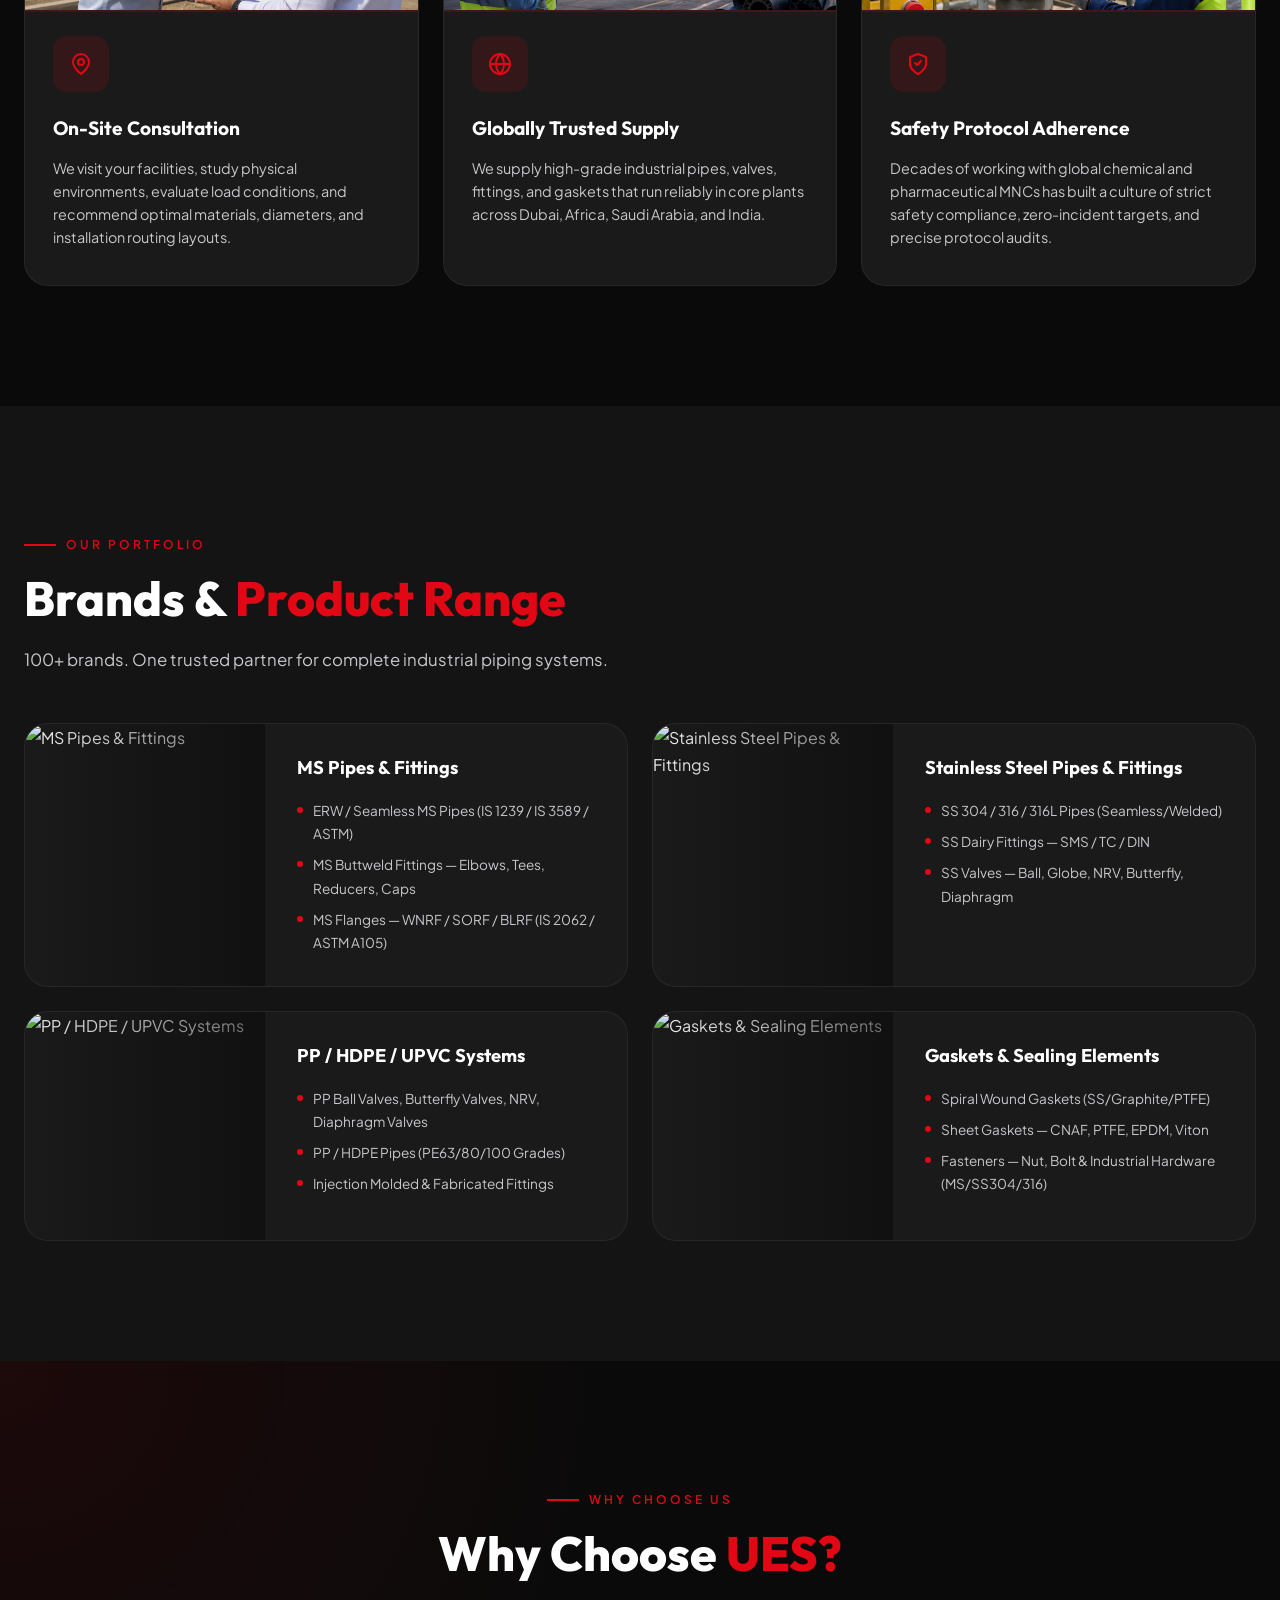
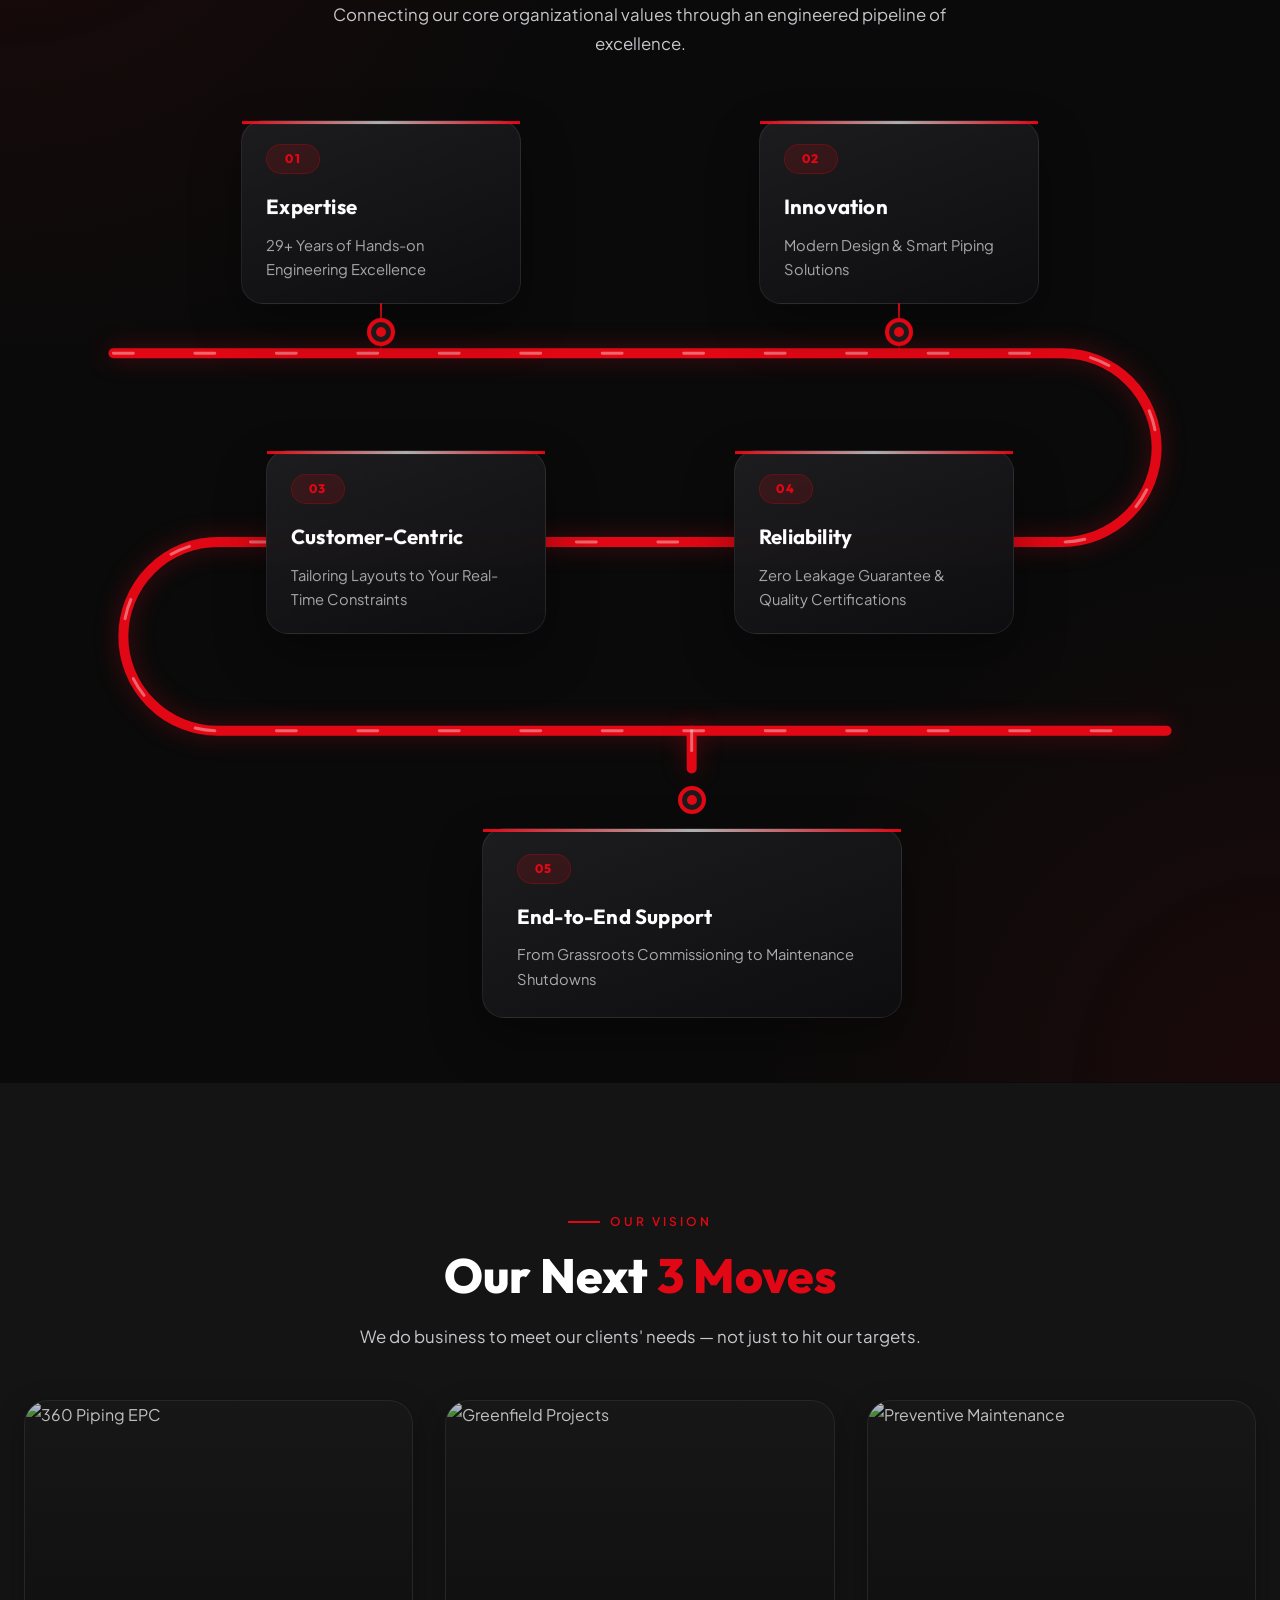
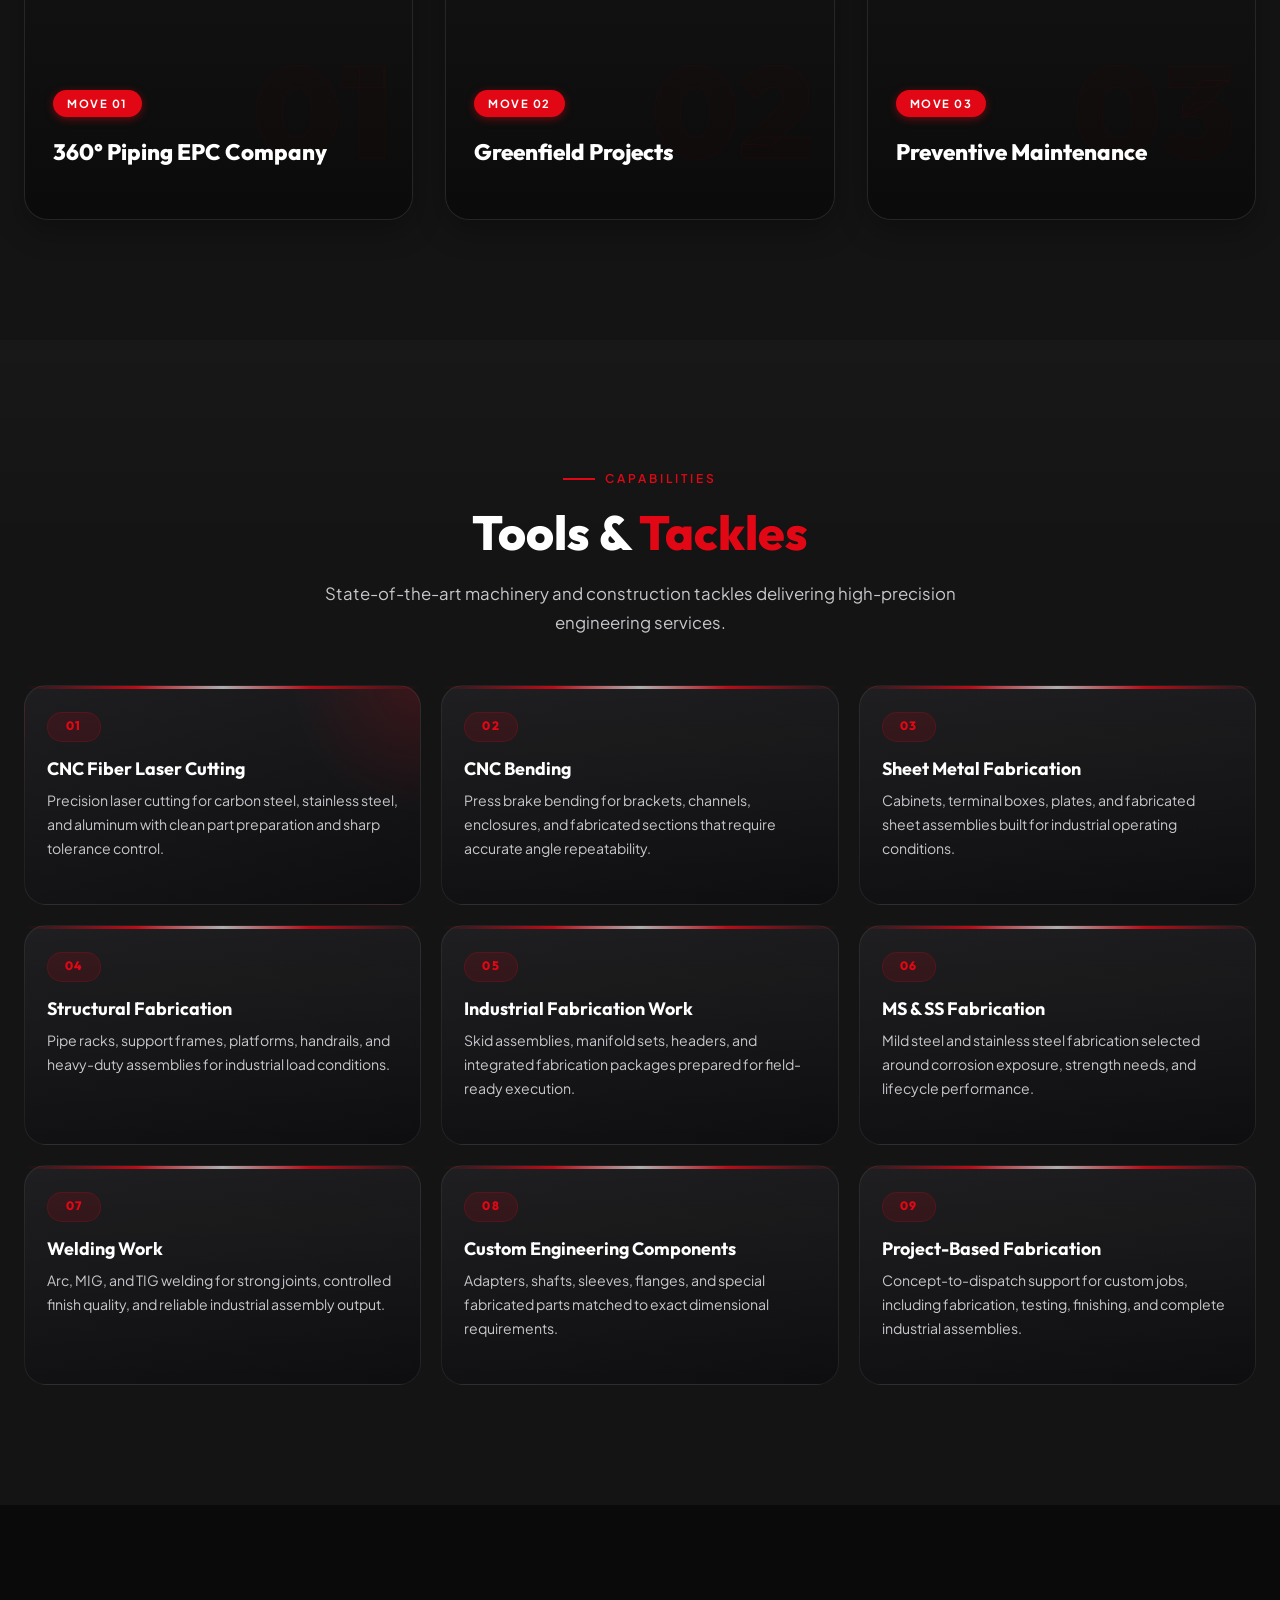
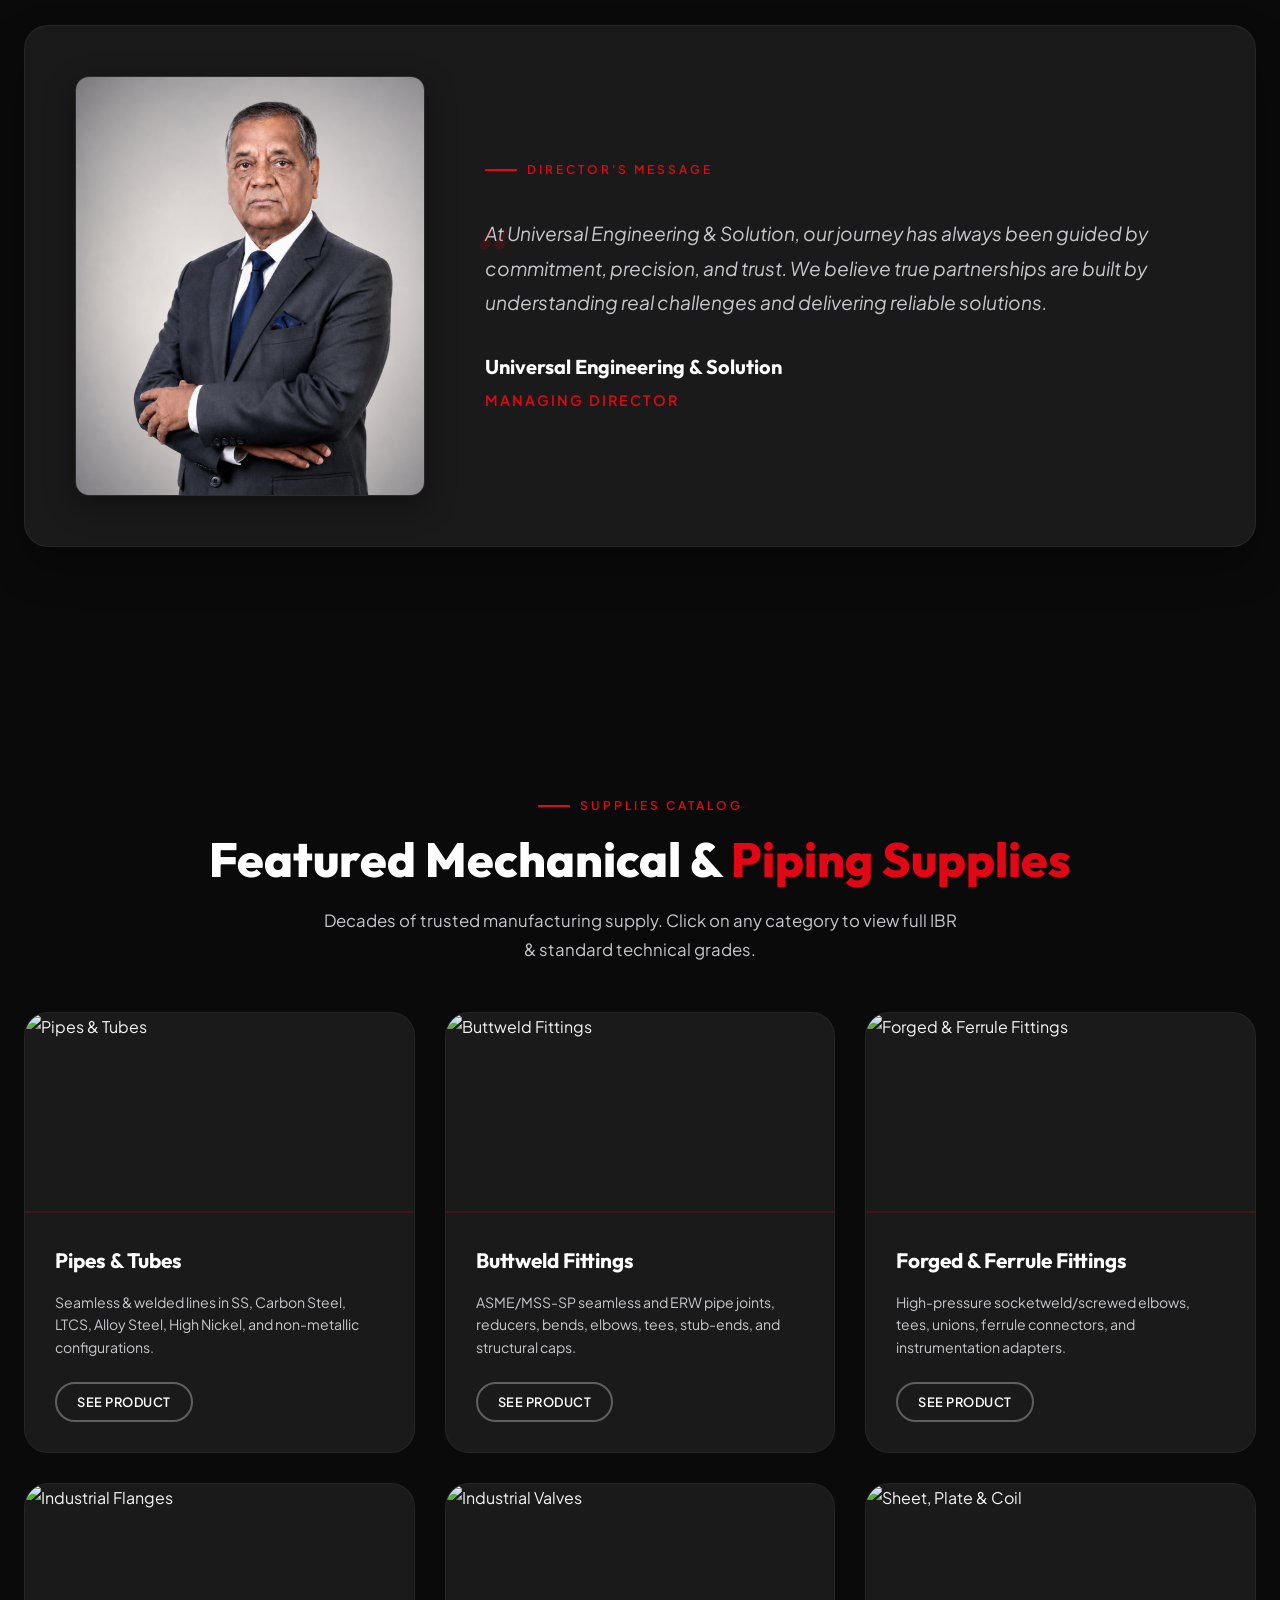
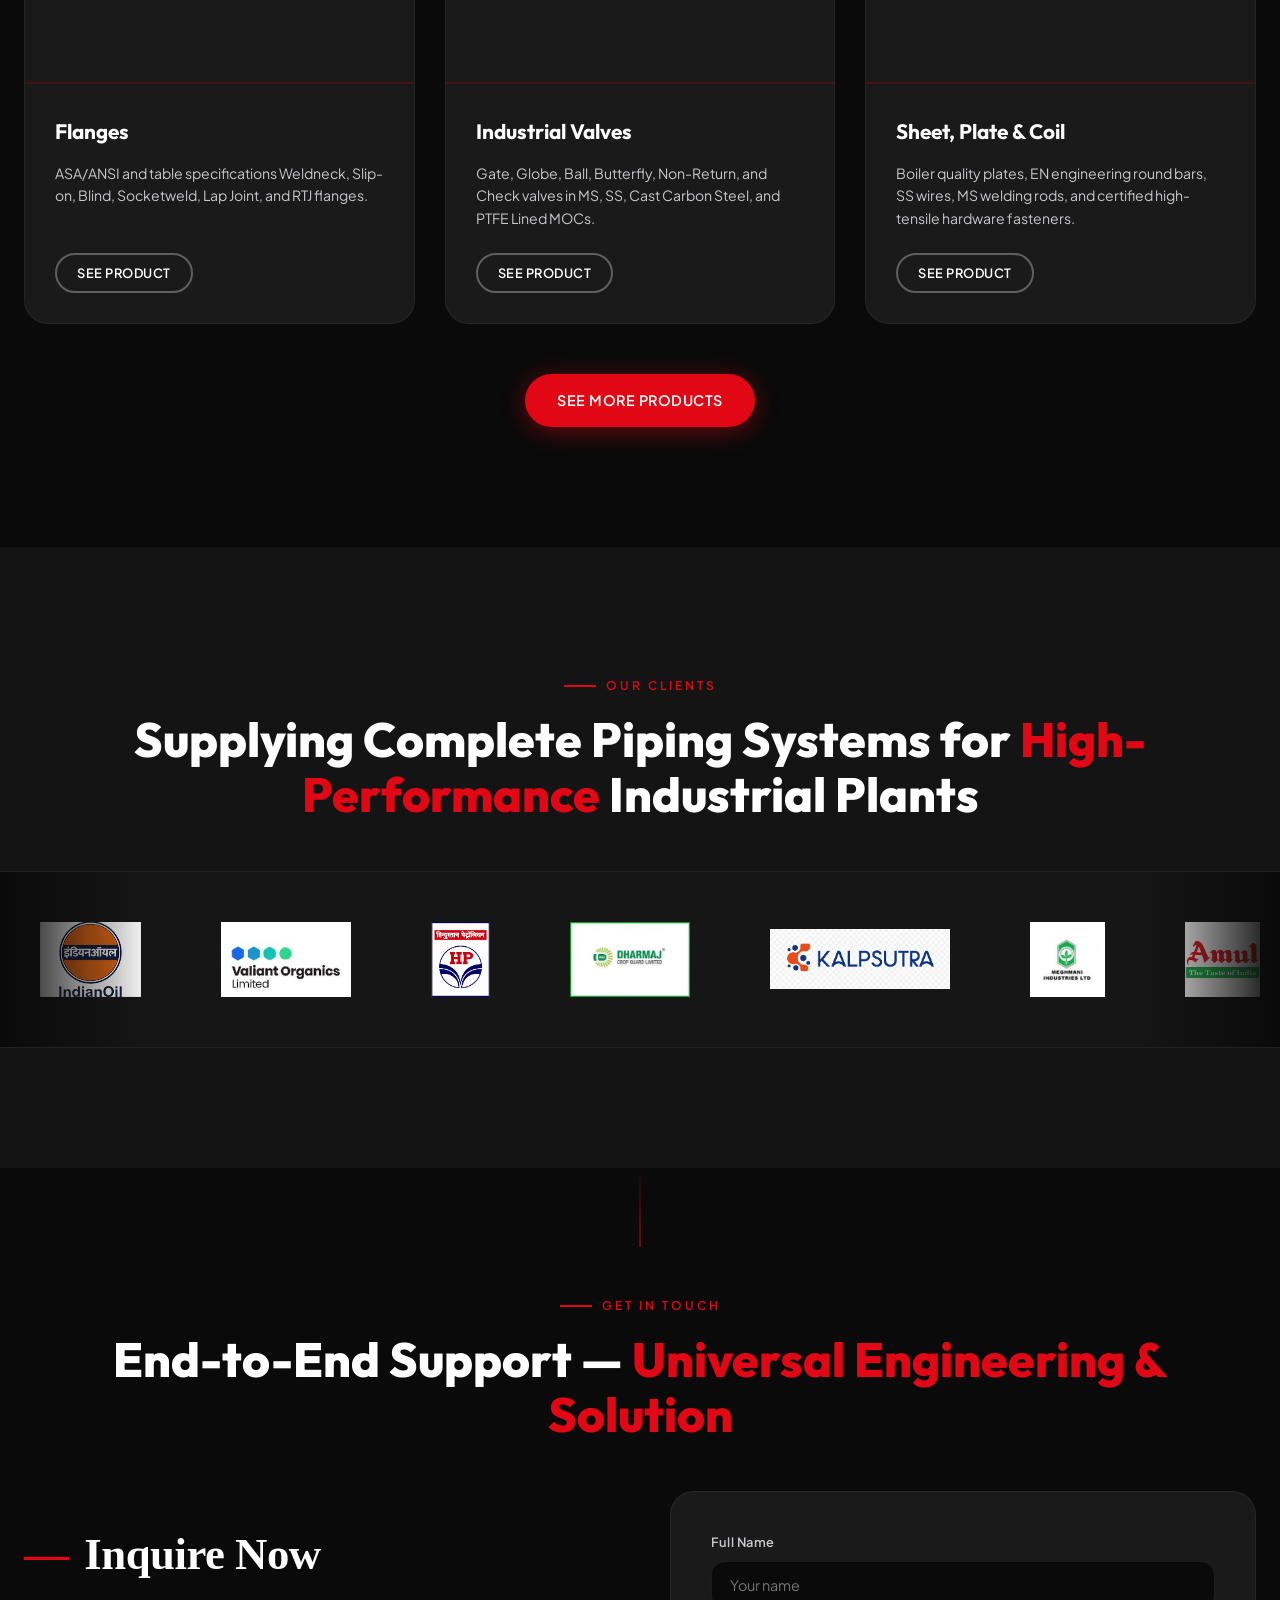
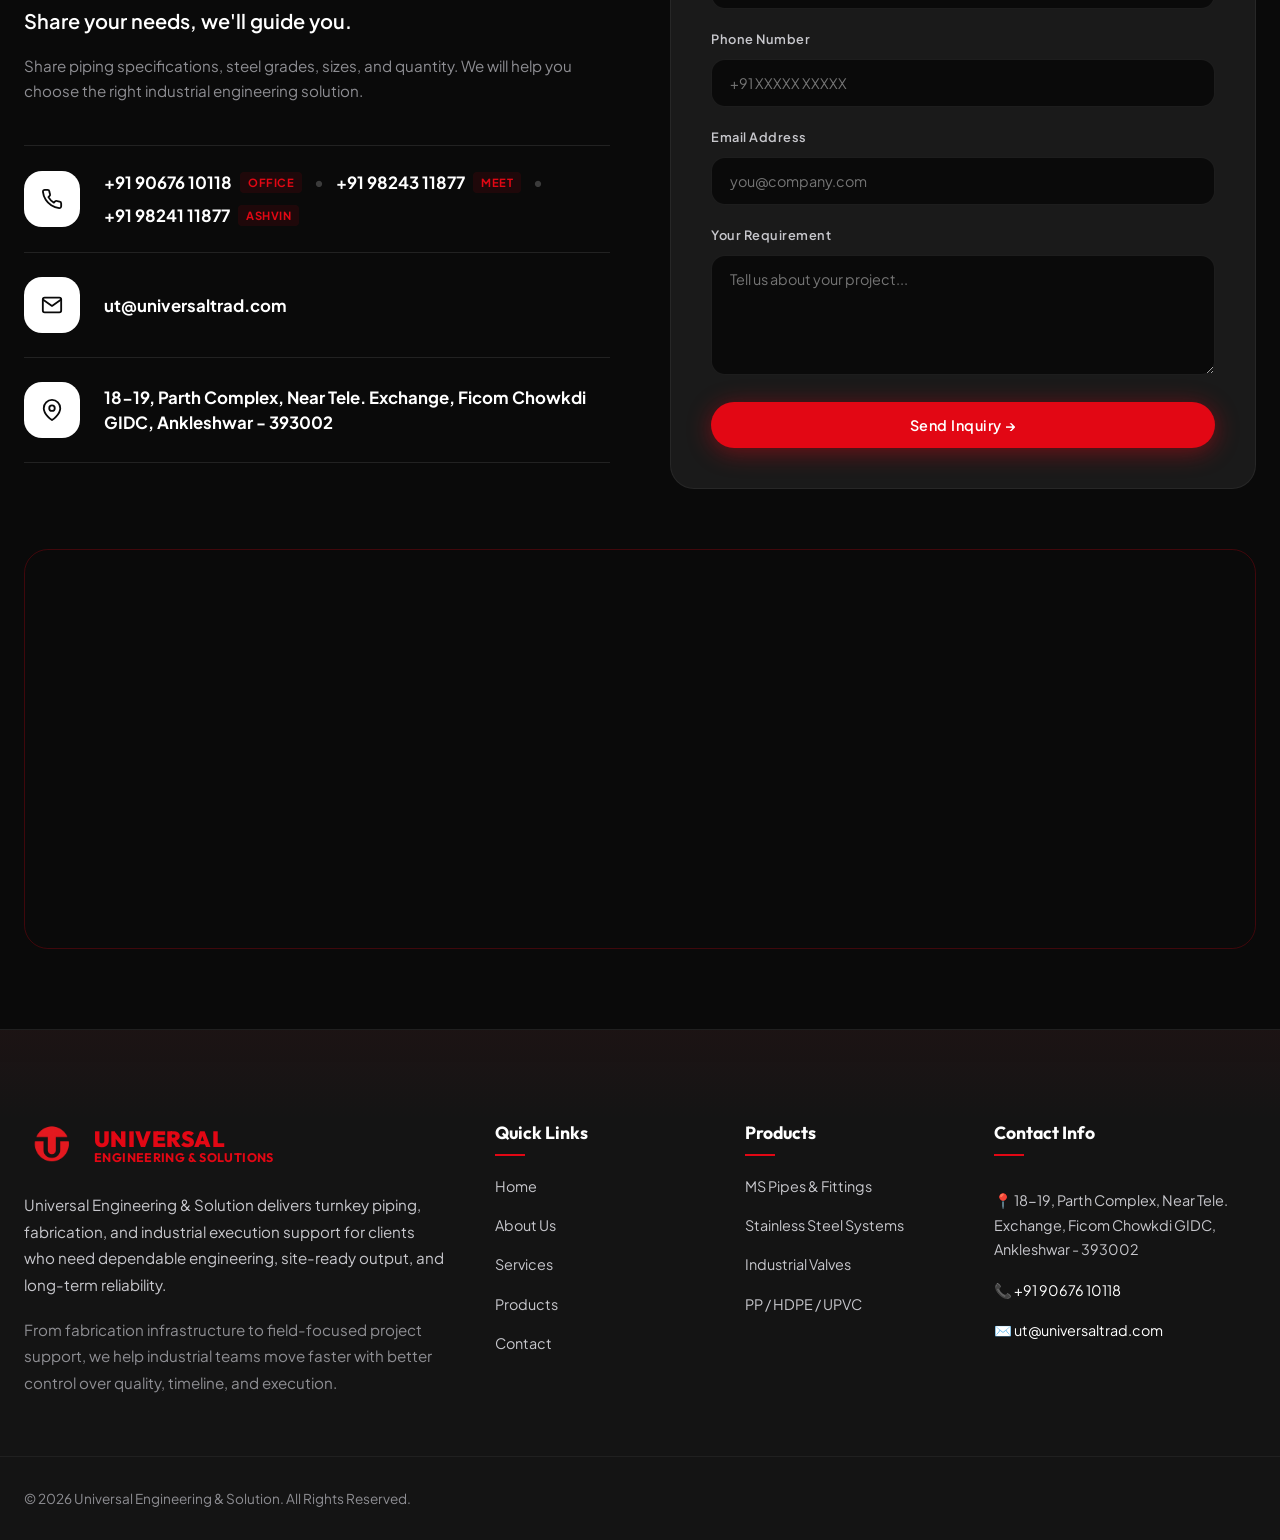
==== commit b33cd027: "Redesign About page sections and center pipeline cards on timeline line. Co-authored-by: Cursor <cur" ====
--- a/index.html
+++ b/index.html
@@ -26,7 +26,7 @@
       </a>
       <ul class="nav-links">
         <li><a href="#home">Home</a></li>
-        <li><a href="#about">About</a></li>
+        <li><a href="about.html">About</a></li>
         <li><a href="#services">Services</a></li>
         <li><a href="#brands">Products</a></li>
         <li><a href="#contact">Contact</a></li>
@@ -47,7 +47,7 @@
   <section class="hero" id="home">
     <div class="hero-bg">
       <video autoplay loop muted playsinline class="hero-video">
-        <source src="image/videp/High_Quality_Banner_Video_Prom_gwr_video_mvp.mp4" type="video/mp4">
+        <source src="image/videp/final banner.mp4" type="video/mp4">
         Your browser does not support the video tag.
       </video>
     </div>
@@ -291,8 +291,11 @@
       <div class="pipeline-container">
         <svg class="pipeline-svg" viewBox="0 0 1240 620" aria-hidden="true">
           <path class="pipeline-road" d="M 90,120 L 1045,120 A 95,95 0 0,1 1045,310 L 195,310 A 95,95 0 0,0 195,500 L 1150,500" />
+          <path class="pipeline-road pipeline-road-branch" d="M 672,500 L 672,538" />
           <path class="pipeline-flow" d="M 90,120 L 1045,120 A 95,95 0 0,1 1045,310 L 195,310 A 95,95 0 0,0 195,500 L 1150,500" />
+          <path class="pipeline-flow pipeline-flow-branch" d="M 672,500 L 672,538" />
           <path class="pipeline-liquid" d="M 90,120 L 1045,120 A 95,95 0 0,1 1045,310 L 195,310 A 95,95 0 0,0 195,500 L 1150,500" />
+          <path class="pipeline-liquid pipeline-liquid-branch" d="M 672,500 L 672,538" />
         </svg>
 
         <div class="pipeline-stages">
@@ -314,31 +317,31 @@
             <div class="pipeline-dot" title="Innovation"></div>
           </article>
 
-          <article class="pipeline-stage stage-bottom" style="--x: 31%; --y: 50%;">
+          <article class="pipeline-stage stage-bottom stage-on-line" style="--x: 31%; --y: 50%;">
             <div class="pipeline-card">
               <span class="pipeline-count">03</span>
               <h3 class="pipeline-label">Customer-Centric</h3>
               <p class="pipeline-desc">Tailoring Layouts to Your Real-Time Constraints</p>
             </div>
-            <div class="pipeline-dot" title="Customer-Centric"></div>
-          </article>
-
-          <article class="pipeline-stage stage-bottom" style="--x: 69%; --y: 50%;">
+            <div class="pipeline-dot" title="Customer-Centric" aria-hidden="true"></div>
+          </article>
+
+          <article class="pipeline-stage stage-bottom stage-on-line" style="--x: 69%; --y: 50%;">
             <div class="pipeline-card">
               <span class="pipeline-count">04</span>
               <h3 class="pipeline-label">Reliability</h3>
               <p class="pipeline-desc">Zero Leakage Guarantee &amp; Quality Certifications</p>
             </div>
-            <div class="pipeline-dot" title="Reliability"></div>
-          </article>
-
-          <article class="pipeline-stage stage-top stage-center" style="--x: 50%; --y: 75%;">
+            <div class="pipeline-dot" title="Reliability" aria-hidden="true"></div>
+          </article>
+
+          <article class="pipeline-stage stage-bottom stage-center" style="--x: 54.2%; --y: 80.65%;">
+            <div class="pipeline-dot" title="End-to-End Support"></div>
             <div class="pipeline-card">
               <span class="pipeline-count">05</span>
               <h3 class="pipeline-label">End-to-End Support</h3>
               <p class="pipeline-desc">From Grassroots Commissioning to Maintenance Shutdowns</p>
             </div>
-            <div class="pipeline-dot" title="End-to-End Support"></div>
           </article>
         </div>
       </div>
@@ -810,7 +813,7 @@
         <h4>Quick Links</h4>
         <ul>
           <li><a href="#home">Home</a></li>
-          <li><a href="#about">About Us</a></li>
+          <li><a href="about.html">About Us</a></li>
           <li><a href="#services">Services</a></li>
           <li><a href="#brands">Products</a></li>
           <li><a href="#contact">Contact</a></li>
--- a/css/style.css
+++ b/css/style.css
@@ -250,8 +250,8 @@
 }
 
 .navbar .container {
-  max-width: 1460px;
-  padding: 0 32px;
+  max-width: 100%;
+  padding: 0 40px;
 }
 
 .nav-inner {
@@ -482,12 +482,7 @@
 .hero-overlay {
   position: absolute;
   inset: 0;
-  background: linear-gradient(
-    135deg,
-    rgba(10,10,10,0.92) 0%,
-    rgba(10,10,10,0.75) 50%,
-    rgba(226,7,20,0.15) 100%
-  );
+  background: transparent;
   z-index: 1;
 }
 
@@ -2153,6 +2148,10 @@
     padding: 12px 0 !important;
     background: #0d0d11 !important;
     border-bottom: 2px solid rgba(226, 7, 20, 0.35) !important;
+  }
+
+  .navbar .container {
+    padding: 0 24px !important;
   }
 
   .navbar.scrolled {
@@ -2335,7 +2334,7 @@
   position: relative;
   max-width: 1240px;
   margin: 64px auto 0;
-  height: 760px;
+  height: 840px;
 }
 
 .pipeline-svg {
@@ -2419,13 +2418,101 @@
   flex-direction: column;
 }
 
+/* Middle-row cards — centred on the horizontal red pipeline */
+.stage-on-line {
+  transform: translate(-50%, -50%);
+  flex-direction: column;
+  align-items: center;
+  gap: 0;
+  z-index: 3;
+}
+
+.stage-on-line .pipeline-dot {
+  display: none;
+}
+
+.stage-on-line .pipeline-card {
+  order: 1;
+  margin: 0;
+  position: relative;
+  z-index: 2;
+}
+
+.stage-on-line .pipeline-card::after {
+  display: none;
+}
+
+/* Red line visible through vertical centre of card */
+.stage-on-line .pipeline-card {
+  background: linear-gradient(
+    160deg,
+    rgba(30, 30, 32, 0.97) 0%,
+    rgba(14, 14, 16, 0.97) 100%
+  );
+}
+
+.stage-on-line .pipeline-card::before {
+  z-index: 1;
+}
+
 .stage-center {
-  left: 50% !important;
+  left: var(--x) !important;
   top: var(--y) !important;
   bottom: auto;
-  width: 320px;
+  width: 420px;
+  max-width: calc(100% - 32px);
   transform: translate(-50%, 0) translateY(16px);
   flex-direction: column;
+  align-items: center;
+  gap: 0;
+}
+
+.stage-center .pipeline-dot {
+  order: 1;
+  margin-bottom: 0;
+  z-index: 4;
+}
+
+.stage-center .pipeline-card {
+  order: 2;
+  padding: 24px 34px 26px;
+  min-height: auto;
+  margin-top: 14px;
+}
+
+/* Hide thin CSS connector — SVG branch + dot handles the join */
+.stage-center .pipeline-card::after {
+  display: none;
+}
+
+.pipeline-flow-branch {
+  stroke: var(--red);
+  stroke-width: 10;
+  fill: none;
+  stroke-linecap: round;
+  stroke-dasharray: 80;
+  stroke-dashoffset: 80;
+  transition: stroke-dashoffset 0.9s cubic-bezier(0.25, 1, 0.5, 1) 2.6s;
+  filter: drop-shadow(0 0 12px rgba(226, 7, 20, 0.35));
+}
+
+.pipeline-liquid-branch {
+  stroke: var(--white);
+  stroke-width: 3;
+  fill: none;
+  stroke-linecap: round;
+  stroke-dasharray: 20, 62;
+  opacity: 0;
+  transition: opacity 0.5s 2.6s;
+}
+
+.pipeline-section.visible .pipeline-flow-branch {
+  stroke-dashoffset: 0;
+}
+
+.pipeline-section.visible .pipeline-liquid-branch {
+  opacity: 0.38;
+  animation: flowFluid 5s linear infinite 2.6s;
 }
 
 .pipeline-section.visible .pipeline-stage {
@@ -2438,6 +2525,10 @@
 
 .pipeline-section.visible .stage-bottom {
   transform: translate(-50%, 0) translateY(-14px);
+}
+
+.pipeline-section.visible .stage-on-line {
+  transform: translate(-50%, -50%);
 }
 
 .pipeline-section.visible .stage-center {
@@ -2607,7 +2698,11 @@
   }
 
   .stage-center {
-    width: 300px;
+    width: 380px;
+  }
+
+  .stage-center .pipeline-card {
+    padding: 22px 28px 24px;
   }
 }
 
@@ -2639,9 +2734,11 @@
 
   .stage-top,
   .stage-bottom,
+  .stage-on-line,
   .stage-center,
   .pipeline-section.visible .stage-top,
   .pipeline-section.visible .stage-bottom,
+  .pipeline-section.visible .stage-on-line,
   .pipeline-section.visible .stage-center {
     transform: none !important;
   }
@@ -3053,10 +3150,2185 @@
 }
 
 @keyframes scrollLogos {
-  0% {
-    transform: translateX(0);
-  }
   100% {
     transform: translateX(-50%);
   }
 }
+
+/* ==========================================================================
+   About Us Page Premium 3D & Animated Styles
+   ========================================================================== */
+
+/* Hero Banner Section */
+.about-hero {
+  position: relative;
+  min-height: 70vh;
+  display: flex;
+  align-items: center;
+  overflow: hidden;
+  padding: 100px 0;
+  background: var(--black);
+}
+
+.about-hero-bg {
+  position: absolute;
+  inset: 0;
+  z-index: 0;
+}
+
+.about-hero-img {
+  width: 100%;
+  height: 100%;
+  object-fit: cover;
+  opacity: 0.35;
+  filter: brightness(0.6) contrast(1.1);
+  transform: scale(1.05);
+  transition: transform 1.5s var(--transition);
+}
+
+.about-hero:hover .about-hero-img {
+  transform: scale(1.01);
+}
+
+.about-hero-overlay {
+  position: absolute;
+  inset: 0;
+  z-index: 1;
+  background: 
+    linear-gradient(180deg, rgba(10, 10, 10, 0.7) 0%, rgba(10, 10, 10, 0.95) 100%),
+    radial-gradient(circle at center, transparent 30%, var(--black) 90%);
+}
+
+.about-hero-grid-lines {
+  position: absolute;
+  inset: 0;
+  z-index: 1;
+  background-image: 
+    linear-gradient(rgba(255, 255, 255, 0.02) 1px, transparent 1px),
+    linear-gradient(90deg, rgba(255, 255, 255, 0.02) 1px, transparent 1px);
+  background-size: 50px 50px;
+  background-position: center;
+  mask-image: radial-gradient(circle at center, white, transparent 80%);
+  -webkit-mask-image: radial-gradient(circle at center, white, transparent 80%);
+}
+
+.about-hero-container {
+  position: relative;
+  z-index: 2;
+}
+
+.about-hero-content {
+  max-width: 720px;
+  padding: 50px;
+  border-radius: var(--radius-lg);
+  border: 1px solid rgba(226, 7, 20, 0.2);
+  background: rgba(26, 26, 26, 0.55);
+  backdrop-filter: blur(16px);
+  -webkit-backdrop-filter: blur(16px);
+  box-shadow: 
+    0 30px 60px rgba(0, 0, 0, 0.6),
+    0 0 40px rgba(226, 7, 20, 0.15),
+    inset 0 0 20px rgba(255, 255, 255, 0.03);
+  transform-style: preserve-3d;
+  transform: perspective(1000px);
+  transition: transform 0.1s ease;
+}
+
+.about-hero-title {
+  font-family: var(--font-display);
+  font-size: clamp(2.5rem, 5vw, 4rem);
+  font-weight: 900;
+  line-height: 1.1;
+  color: var(--white);
+  margin-top: 15px;
+  margin-bottom: 20px;
+  transform: translateZ(30px);
+}
+
+.about-hero-title span {
+  color: var(--red);
+  text-shadow: 0 0 20px var(--red-glow);
+}
+
+.about-hero-subtitle {
+  font-size: 1.15rem;
+  color: var(--gray-light);
+  line-height: 1.6;
+  margin-bottom: 30px;
+  transform: translateZ(20px);
+}
+
+.about-hero-badges {
+  display: flex;
+  flex-wrap: wrap;
+  gap: 12px;
+  transform: translateZ(25px);
+}
+
+.hero-badge {
+  display: inline-flex;
+  align-items: center;
+  gap: 8px;
+  padding: 8px 16px;
+  background: rgba(226, 7, 20, 0.08);
+  border: 1px solid rgba(226, 7, 20, 0.25);
+  border-radius: 99px;
+  font-size: 0.82rem;
+  font-weight: 600;
+  color: var(--white);
+  letter-spacing: 0.5px;
+  box-shadow: 0 4px 12px rgba(0, 0, 0, 0.2);
+}
+
+.badge-dot {
+  width: 6px;
+  height: 6px;
+  background: var(--red);
+  border-radius: 50%;
+  box-shadow: 0 0 8px var(--red);
+}
+
+/* Legacy Section */
+.about-legacy {
+  padding: 120px 0;
+  position: relative;
+}
+
+.legacy-grid {
+  display: grid;
+  grid-template-columns: 1.1fr 0.9fr;
+  gap: 60px;
+  align-items: center;
+}
+
+.legacy-lead {
+  font-size: 1.2rem;
+  font-weight: 500;
+  color: var(--white);
+  margin-top: 24px;
+  margin-bottom: 30px;
+  border-left: 3px solid var(--red);
+  padding-left: 18px;
+}
+
+.legacy-stats-container {
+  display: grid;
+  grid-template-columns: repeat(2, 1fr);
+  gap: 30px;
+  margin-top: 40px;
+}
+
+.legacy-stat-card {
+  display: flex;
+  flex-direction: column;
+  align-items: flex-start;
+}
+
+.stat-ring-box {
+  position: relative;
+  width: 110px;
+  height: 110px;
+  display: flex;
+  align-items: center;
+  justify-content: center;
+  margin-bottom: 15px;
+}
+
+.stat-ring {
+  position: absolute;
+  width: 100%;
+  height: 100%;
+  transform: rotate(-90deg);
+}
+
+.ring-fill {
+  stroke-dasharray: 264;
+  stroke-dashoffset: 264;
+  transition: stroke-dashoffset 2s cubic-bezier(0.16, 1, 0.3, 1);
+}
+
+.legacy-stat-card:hover .ring-fill {
+  filter: drop-shadow(0 0 6px var(--red-glow));
+}
+
+.legacy-stat-card .stat-number {
+  font-family: var(--font-display);
+  font-size: 1.85rem;
+  font-weight: 800;
+  color: var(--white);
+  z-index: 1;
+}
+
+.legacy-stat-card .stat-label {
+  font-size: 0.9rem;
+  font-weight: 600;
+  color: var(--gray-light);
+  letter-spacing: 0.5px;
+}
+
+.legacy-image-container {
+  position: relative;
+}
+
+.glass-wrapper {
+  background: rgba(26, 26, 26, 0.45);
+  border: 1px solid rgba(255, 255, 255, 0.06);
+  border-radius: var(--radius);
+  overflow: hidden;
+  box-shadow: 
+    0 30px 60px rgba(0, 0, 0, 0.5),
+    inset 0 1px 0 rgba(255, 255, 255, 0.1);
+  transform: perspective(1000px);
+  transform-style: preserve-3d;
+}
+
+.glass-header {
+  background: rgba(20, 20, 20, 0.6);
+  padding: 12px 20px;
+  display: flex;
+  align-items: center;
+  gap: 8px;
+  border-bottom: 1px solid rgba(255, 255, 255, 0.05);
+}
+
+.glass-dot {
+  width: 10px;
+  height: 10px;
+  border-radius: 50%;
+}
+
+.red-dot { background: #FF5F56; }
+.yellow-dot { background: #FFBD2E; }
+.green-dot { background: #27C93F; }
+
+.glass-title {
+  margin-left: 8px;
+  font-family: monospace;
+  font-size: 0.75rem;
+  color: var(--gray-mid);
+}
+
+.glass-body {
+  padding: 30px;
+  font-family: monospace;
+  font-size: 0.85rem;
+  line-height: 1.6;
+  background: rgba(10, 10, 10, 0.3);
+}
+
+.code-line {
+  display: flex;
+  margin-bottom: 4px;
+}
+
+.code-num {
+  width: 25px;
+  color: rgba(255, 255, 255, 0.15);
+  user-select: none;
+}
+
+.code-keyword { color: #FF4081; }
+.code-class { color: #00E5FF; }
+.code-val { color: #FFD740; }
+.code-func { color: #69F0AE; }
+
+.glass-glow-card {
+  margin: 0 30px 30px;
+  padding: 24px;
+  background: rgba(226, 7, 20, 0.04);
+  border: 1px solid rgba(226, 7, 20, 0.15);
+  border-radius: var(--radius);
+  box-shadow: 0 10px 30px rgba(0, 0, 0, 0.3);
+  transform: translateZ(15px);
+}
+
+.glass-glow-card h4 {
+  font-family: var(--font-display);
+  font-size: 1rem;
+  font-weight: 700;
+  color: var(--white);
+  margin-bottom: 12px;
+  letter-spacing: 0.5px;
+}
+
+.expertise-badges {
+  display: flex;
+  flex-wrap: wrap;
+  gap: 8px;
+}
+
+.expertise-badges span {
+  display: inline-block;
+  padding: 6px 12px;
+  background: rgba(255, 255, 255, 0.03);
+  border: 1px solid rgba(255, 255, 255, 0.08);
+  border-radius: 6px;
+  font-size: 0.76rem;
+  font-weight: 500;
+  color: var(--gray-light);
+}
+
+/* Why Choose UES Pillars */
+.trust-pillars {
+  padding: 120px 0;
+  background: var(--black-light);
+  position: relative;
+}
+
+.pillars-grid {
+  display: grid;
+  grid-template-columns: repeat(3, 1fr);
+  gap: 30px;
+}
+
+.pillar-card {
+  background: var(--black-card);
+  border: 1px solid rgba(255, 255, 255, 0.04);
+  border-radius: var(--radius-lg);
+  padding: 40px;
+  position: relative;
+  overflow: hidden;
+  transition: border-color 0.4s, box-shadow 0.4s, transform 0.1s ease;
+  transform-style: preserve-3d;
+  transform: perspective(1000px);
+}
+
+.pillar-card:hover {
+  border-color: rgba(226, 7, 20, 0.3);
+  box-shadow: 
+    0 20px 40px rgba(0, 0, 0, 0.5),
+    0 0 30px rgba(226, 7, 20, 0.08);
+}
+
+.pillar-icon-box {
+  display: flex;
+  align-items: center;
+  justify-content: space-between;
+  margin-bottom: 24px;
+  transform: translateZ(20px);
+}
+
+.pillar-number {
+  font-family: var(--font-display);
+  font-size: 2.2rem;
+  font-weight: 900;
+  color: rgba(226, 7, 20, 0.15);
+  line-height: 1;
+  transition: color 0.4s;
+}
+
+.pillar-card:hover .pillar-number {
+  color: rgba(226, 7, 20, 0.35);
+}
+
+.pillar-icon-box svg {
+  width: 38px;
+  height: 38px;
+  color: var(--red);
+  filter: drop-shadow(0 0 8px rgba(226, 7, 20, 0.3));
+}
+
+.pillar-card h3 {
+  font-family: var(--font-display);
+  font-size: 1.35rem;
+  font-weight: 700;
+  color: var(--white);
+  margin-bottom: 15px;
+  transform: translateZ(15px);
+}
+
+.pillar-card p {
+  font-size: 0.88rem;
+  line-height: 1.7;
+  color: var(--gray-light);
+  transform: translateZ(10px);
+}
+
+/* Org Chart Section */
+.org-chart-section {
+  padding: 120px 0;
+  background: var(--black);
+}
+
+.org-layout {
+  display: grid;
+  grid-template-columns: 1.2fr 0.8fr;
+  gap: 50px;
+  align-items: center;
+}
+
+.org-tree-container {
+  display: flex;
+  justify-content: center;
+  background: rgba(26, 26, 26, 0.2);
+  border: 1px solid rgba(255, 255, 255, 0.03);
+  border-radius: var(--radius-lg);
+  padding: 50px 24px;
+  position: relative;
+  overflow: visible;
+}
+
+.org-tree {
+  display: flex;
+  flex-direction: column;
+  align-items: center;
+  width: 100%;
+  max-width: 920px;
+}
+
+.org-tier {
+  width: 100%;
+}
+
+.org-tier-root {
+  display: flex;
+  justify-content: center;
+}
+
+.org-tier-trunk {
+  display: flex;
+  flex-direction: column;
+  align-items: center;
+}
+
+.org-trunk-stem {
+  width: 2px;
+  height: 36px;
+  background: linear-gradient(180deg, rgba(255, 255, 255, 0.12) 0%, var(--red) 100%);
+}
+
+.org-trunk-rail {
+  width: calc(100% * 2 / 3);
+  max-width: 580px;
+  height: 2px;
+  background: var(--red);
+  position: relative;
+  box-shadow: 0 0 8px rgba(226, 7, 20, 0.35);
+}
+
+.org-junction {
+  position: absolute;
+  width: 10px;
+  height: 10px;
+  border-radius: 50%;
+  background: var(--white);
+  border: 2px solid var(--red);
+  top: 50%;
+  transform: translate(-50%, -50%);
+  z-index: 2;
+  box-shadow: 0 0 6px rgba(226, 7, 20, 0.4);
+}
+
+.org-junction-left { left: 0; }
+.org-junction-center { left: 50%; }
+.org-junction-right { left: 100%; }
+
+.org-tier-columns {
+  display: grid;
+  grid-template-columns: repeat(3, 1fr);
+  gap: 20px;
+  margin-top: -1px;
+}
+
+.org-column {
+  display: flex;
+  flex-direction: column;
+  align-items: center;
+}
+
+.org-col-drop {
+  width: 2px;
+  height: 28px;
+  background: var(--red);
+  flex-shrink: 0;
+}
+
+.org-col-link {
+  width: 2px;
+  height: 36px;
+  background: var(--red);
+  position: relative;
+  flex-shrink: 0;
+  margin: 4px 0;
+}
+
+.org-junction-mid {
+  left: 50%;
+  top: 50%;
+}
+
+.org-node {
+  background: var(--black-card);
+  border: 1px solid rgba(255, 255, 255, 0.08);
+  border-radius: 12px;
+  padding: 16px 18px 14px;
+  cursor: pointer;
+  position: relative;
+  transition: all 0.3s;
+  width: 100%;
+  max-width: 220px;
+  text-align: center;
+  display: flex;
+  flex-direction: column;
+  align-items: center;
+  gap: 8px;
+  font: inherit;
+  color: inherit;
+  appearance: none;
+  -webkit-appearance: none;
+}
+
+.org-node-root {
+  max-width: 240px;
+  border-color: rgba(226, 7, 20, 0.35);
+  box-shadow: 0 0 20px rgba(226, 7, 20, 0.15);
+}
+
+.org-node:hover,
+.org-node.active {
+  border-color: var(--red);
+  box-shadow:
+    0 10px 20px rgba(0, 0, 0, 0.4),
+    0 0 15px rgba(226, 7, 20, 0.25);
+  background: rgba(226, 7, 20, 0.03);
+}
+
+.node-glow {
+  position: absolute;
+  inset: 0;
+  border-radius: 12px;
+  background: radial-gradient(circle at center, rgba(226, 7, 20, 0.15) 0%, transparent 80%);
+  opacity: 0;
+  transition: opacity 0.3s;
+  pointer-events: none;
+}
+
+.org-node:hover .node-glow,
+.org-node.active .node-glow {
+  opacity: 1;
+}
+
+.node-icon {
+  display: flex;
+  align-items: center;
+  justify-content: center;
+  width: 36px;
+  height: 36px;
+  border-radius: 50%;
+  background: rgba(226, 7, 20, 0.12);
+  border: 1px solid rgba(226, 7, 20, 0.25);
+  color: var(--red);
+  position: relative;
+  z-index: 1;
+  flex-shrink: 0;
+}
+
+.node-icon svg {
+  width: 18px;
+  height: 18px;
+}
+
+.node-content {
+  display: flex;
+  flex-direction: column;
+  position: relative;
+  z-index: 1;
+}
+
+.node-title {
+  font-family: var(--font-display);
+  font-size: 0.88rem;
+  font-weight: 700;
+  color: var(--white);
+  line-height: 1.3;
+}
+
+.org-node.active .node-title,
+.org-node-root.active .node-title {
+  color: var(--red);
+}
+
+.node-name {
+  font-size: 0.7rem;
+  color: var(--gray-mid);
+  margin-top: 3px;
+  line-height: 1.35;
+}
+
+.org-info-container {
+  position: relative;
+}
+
+.org-info-card {
+  background: var(--black-card);
+  border: 1px solid rgba(255, 255, 255, 0.05);
+  border-radius: var(--radius-lg);
+  padding: 40px;
+  position: relative;
+  box-shadow: 0 20px 50px rgba(0, 0, 0, 0.6);
+  transform-style: preserve-3d;
+  transform: perspective(1000px);
+  min-height: 380px;
+  transition: opacity 0.15s ease, transform 0.15s ease;
+}
+
+.org-card-glow {
+  position: absolute;
+  top: 0;
+  right: 0;
+  width: 150px;
+  height: 150px;
+  background: radial-gradient(circle at top right, rgba(226, 7, 20, 0.12), transparent 70%);
+  border-radius: var(--radius-lg);
+  pointer-events: none;
+}
+
+.org-info-header {
+  border-bottom: 1px solid rgba(255, 255, 255, 0.08);
+  padding-bottom: 20px;
+  margin-bottom: 24px;
+}
+
+.org-info-header h3 {
+  font-family: var(--font-display);
+  font-size: 1.5rem;
+  font-weight: 800;
+  color: var(--white);
+}
+
+.org-info-header .badge {
+  display: inline-block;
+  padding: 5px 12px;
+  background: rgba(226, 7, 20, 0.1);
+  border: 1px solid rgba(226, 7, 20, 0.2);
+  border-radius: 4px;
+  font-size: 0.72rem;
+  font-weight: 600;
+  color: var(--red);
+  margin-top: 10px;
+  text-transform: uppercase;
+  letter-spacing: 0.8px;
+}
+
+.org-info-body p {
+  font-size: 0.92rem;
+  color: var(--gray-light);
+  line-height: 1.7;
+}
+
+.responsibility-list {
+  margin-top: 15px;
+  list-style: none;
+}
+
+.responsibility-list li {
+  font-size: 0.88rem;
+  color: var(--gray-light);
+  margin-bottom: 8px;
+  position: relative;
+  padding-left: 20px;
+}
+
+.responsibility-list li::before {
+  content: '→';
+  position: absolute;
+  left: 0;
+  color: var(--red);
+  font-weight: bold;
+}
+
+/* Supplies Spec Catalog Section */
+.supplies-catalog {
+  padding: 120px 0;
+  background: var(--black-light);
+  position: relative;
+}
+
+.catalog-tabs {
+  display: flex;
+  justify-content: center;
+  gap: 15px;
+  margin-bottom: 50px;
+  flex-wrap: wrap;
+}
+
+.catalog-tab-btn {
+  background: rgba(26, 26, 26, 0.6);
+  border: 1px solid rgba(255, 255, 255, 0.05);
+  border-radius: 12px;
+  padding: 14px 28px;
+  color: var(--gray-light);
+  font-family: var(--font-display);
+  font-size: 0.96rem;
+  font-weight: 600;
+  cursor: pointer;
+  transition: all 0.4s;
+  display: flex;
+  align-items: center;
+  gap: 12px;
+  box-shadow: 0 4px 15px rgba(0,0,0,0.15);
+}
+
+.tab-icon {
+  display: inline-flex;
+  align-items: center;
+  justify-content: center;
+  width: 28px;
+  height: 28px;
+  border-radius: 6px;
+  background: rgba(255, 255, 255, 0.03);
+  border: 1px solid rgba(255, 255, 255, 0.06);
+  font-size: 0.72rem;
+  font-weight: 800;
+  color: var(--gray-mid);
+  transition: all 0.4s;
+}
+
+.catalog-tab-btn:hover {
+  background: rgba(26, 26, 26, 0.9);
+  border-color: rgba(226, 7, 20, 0.25);
+  color: var(--white);
+}
+
+.catalog-tab-btn.active {
+  background: var(--black-card);
+  border-color: var(--red);
+  color: var(--white);
+  box-shadow: 
+    0 10px 25px rgba(0,0,0,0.4),
+    0 0 15px rgba(226, 7, 20, 0.15);
+}
+
+.catalog-tab-btn.active .tab-icon {
+  background: rgba(226, 7, 20, 0.12);
+  border-color: rgba(226, 7, 20, 0.25);
+  color: var(--red);
+}
+
+.catalog-content-panels {
+  position: relative;
+  min-height: 400px;
+}
+
+.catalog-panel {
+  display: none;
+  opacity: 0;
+  transform: translateY(15px);
+  transition: opacity 0.5s ease, transform 0.5s ease;
+}
+
+.catalog-panel.active {
+  display: block;
+  opacity: 1;
+  transform: translateY(0);
+}
+
+.panel-grid {
+  display: grid;
+  grid-template-columns: repeat(2, 1fr);
+  gap: 30px;
+}
+
+.spec-card {
+  background: var(--black-card);
+  border: 1px solid rgba(255, 255, 255, 0.04);
+  border-radius: var(--radius);
+  padding: 30px;
+  box-shadow: 0 15px 35px rgba(0,0,0,0.3);
+}
+
+.spec-card h3 {
+  font-family: var(--font-display);
+  font-size: 1.15rem;
+  font-weight: 700;
+  color: var(--white);
+  margin-bottom: 20px;
+  position: relative;
+  padding-bottom: 10px;
+  border-bottom: 2px solid rgba(226, 7, 20, 0.2);
+}
+
+.table-responsive {
+  width: 100%;
+  overflow-x: auto;
+}
+
+.spec-card table {
+  width: 100%;
+  border-collapse: collapse;
+  text-align: left;
+  font-size: 0.82rem;
+}
+
+.spec-card table th {
+  background: rgba(10, 10, 10, 0.4);
+  padding: 10px 14px;
+  font-weight: 700;
+  color: var(--white);
+  border-bottom: 1px solid rgba(255,255,255,0.06);
+}
+
+.spec-card table td {
+  padding: 12px 14px;
+  border-bottom: 1px solid rgba(255,255,255,0.04);
+  color: var(--gray-light);
+  line-height: 1.5;
+  vertical-align: top;
+}
+
+.spec-card table td strong {
+  color: var(--white);
+}
+
+.spec-card table tr:last-child td {
+  border-bottom: none;
+}
+
+/* Tools & Tackles Section */
+.tools-dashboard {
+  padding: 120px 0;
+  background: var(--black);
+}
+
+.tools-grid {
+  display: grid;
+  grid-template-columns: repeat(3, 1fr);
+  gap: 30px;
+}
+
+.tool-status-card {
+  background: var(--black-card);
+  border: 1px solid rgba(255, 255, 255, 0.04);
+  border-radius: var(--radius-lg);
+  padding: 35px;
+  position: relative;
+  overflow: hidden;
+  transition: all 0.4s;
+}
+
+.tool-status-card:hover {
+  transform: translateY(-5px);
+  border-color: rgba(226, 7, 20, 0.25);
+  box-shadow: 0 15px 30px rgba(0, 0, 0, 0.4);
+}
+
+.tool-card-glow {
+  position: absolute;
+  top: 0;
+  right: 0;
+  width: 120px;
+  height: 120px;
+  background: radial-gradient(circle at top right, rgba(226, 7, 20, 0.06), transparent 70%);
+  pointer-events: none;
+}
+
+.tool-qty {
+  display: inline-block;
+  font-family: var(--font-display);
+  font-size: 1.8rem;
+  font-weight: 800;
+  color: var(--red);
+  text-shadow: 0 0 15px rgba(226, 7, 20, 0.3);
+  margin-bottom: 15px;
+}
+
+.tool-status-card h3 {
+  font-family: var(--font-display);
+  font-size: 1.25rem;
+  font-weight: 700;
+  color: var(--white);
+  margin-bottom: 10px;
+}
+
+.tool-status-card p {
+  font-size: 0.85rem;
+  line-height: 1.6;
+  color: var(--gray-light);
+  margin-bottom: 24px;
+}
+
+.tool-badge {
+  display: inline-flex;
+  align-items: center;
+  gap: 6px;
+  padding: 6px 12px;
+  border-radius: 4px;
+  font-size: 0.72rem;
+  font-weight: 600;
+  letter-spacing: 0.5px;
+  text-transform: uppercase;
+}
+
+@media (max-width: 600px) {
+  .pillars-grid, .tools-grid {
+    grid-template-columns: 1fr;
+  }
+  .legacy-stats-container {
+    grid-template-columns: 1fr;
+    gap: 20px;
+  }
+  .catalog-tab-btn {
+    padding: 10px 18px;
+    font-size: 0.85rem;
+  }
+}
+
+/* ---- Product Showcase Slider ---- */
+.product-showcase-wrapper {
+  position: relative;
+  min-height: 380px;
+  display: flex;
+  flex-direction: column;
+}
+
+.showcase-content-box {
+  padding: 40px;
+  flex-grow: 1;
+  display: flex;
+  flex-direction: column;
+  justify-content: space-between;
+  position: relative;
+  background: rgba(10, 10, 10, 0.35);
+}
+
+.showcase-slides {
+  position: relative;
+  min-height: 200px;
+  display: grid;
+}
+
+.showcase-slide {
+  grid-area: 1 / 1 / 2 / 2;
+  opacity: 0;
+  visibility: hidden;
+  transform: translateY(20px);
+  transition: opacity 0.5s ease, transform 0.5s var(--transition), visibility 0.5s;
+  pointer-events: none;
+}
+
+.showcase-slide.active {
+  opacity: 1;
+  visibility: visible;
+  transform: translateY(0);
+  pointer-events: auto;
+}
+
+.showcase-category {
+  font-size: 0.72rem;
+  font-weight: 700;
+  text-transform: uppercase;
+  color: var(--red);
+  letter-spacing: 2px;
+  margin-bottom: 12px;
+  display: block;
+}
+
+.showcase-slide h3 {
+  font-family: var(--font-display);
+  font-size: 1.5rem;
+  font-weight: 800;
+  color: var(--white);
+  margin-bottom: 20px;
+  letter-spacing: 0.5px;
+}
+
+.showcase-specs {
+  list-style: none;
+}
+
+.showcase-specs li {
+  font-size: 0.88rem;
+  color: var(--gray-light);
+  margin-bottom: 10px;
+  position: relative;
+  padding-left: 20px;
+  line-height: 1.5;
+}
+
+.showcase-specs li::before {
+  content: '';
+  position: absolute;
+  left: 0;
+  top: 9px;
+  width: 6px;
+  height: 6px;
+  background: var(--red);
+  border-radius: 50%;
+  box-shadow: 0 0 6px var(--red);
+}
+
+.showcase-navigation {
+  display: flex;
+  gap: 10px;
+  margin-top: 30px;
+  align-items: center;
+}
+
+.showcase-dot {
+  width: 8px;
+  height: 8px;
+  border-radius: 50%;
+  background: rgba(255, 255, 255, 0.2);
+  border: none;
+  cursor: pointer;
+  transition: all 0.3s;
+  padding: 0;
+}
+
+.showcase-dot:hover {
+  background: rgba(255, 255, 255, 0.5);
+}
+
+.showcase-dot.active {
+  background: var(--red);
+  box-shadow: 0 0 10px var(--red);
+  width: 24px;
+  border-radius: 4px;
+}
+
+.showcase-progress {
+  position: absolute;
+  bottom: 0;
+  left: 0;
+.tool-card-glow {
+  position: absolute;
+  top: 0;
+  right: 0;
+  width: 120px;
+  height: 120px;
+  background: radial-gradient(circle at top right, rgba(226, 7, 20, 0.06), transparent 70%);
+  pointer-events: none;
+}
+
+.tool-qty {
+  display: inline-block;
+  font-family: var(--font-display);
+  font-size: 1.8rem;
+  font-weight: 800;
+  color: var(--red);
+  text-shadow: 0 0 15px rgba(226, 7, 20, 0.3);
+  margin-bottom: 15px;
+}
+
+.tool-status-card h3 {
+  font-family: var(--font-display);
+  font-size: 1.25rem;
+  font-weight: 700;
+  color: var(--white);
+  margin-bottom: 10px;
+}
+
+.tool-status-card p {
+  font-size: 0.85rem;
+  line-height: 1.6;
+  color: var(--gray-light);
+  margin-bottom: 24px;
+}
+
+.tool-badge {
+  display: inline-flex;
+  align-items: center;
+  gap: 6px;
+  padding: 6px 12px;
+  border-radius: 4px;
+  font-size: 0.72rem;
+  font-weight: 600;
+  letter-spacing: 0.5px;
+  text-transform: uppercase;
+}
+
+.showcase-progress-bar {
+  height: 100%;
+  width: 0%;
+  background: var(--red);
+  box-shadow: 0 0 8px var(--red);
+  transition: width 4s linear;
+}
+
+/* ==========================================================================
+   About Us Page Premium 3D & Animated Styles
+   ========================================================================== */
+
+/* Hero Banner Section */
+.about-hero {
+  position: relative;
+  min-height: 70vh;
+  display: flex;
+  align-items: center;
+  overflow: hidden;
+  padding: 100px 0;
+  background: var(--black);
+}
+
+.about-hero-bg {
+  position: absolute;
+  inset: 0;
+  z-index: 0;
+}
+
+.about-hero-img {
+  width: 100%;
+  height: 100%;
+  object-fit: cover;
+  opacity: 0.35;
+  filter: brightness(0.6) contrast(1.1);
+  transform: scale(1.05);
+  transition: transform 1.5s var(--transition);
+}
+
+.about-hero:hover .about-hero-img {
+  transform: scale(1.01);
+}
+
+.about-hero-overlay {
+  position: absolute;
+  inset: 0;
+  z-index: 1;
+  background: 
+    linear-gradient(180deg, rgba(10, 10, 10, 0.7) 0%, rgba(10, 10, 10, 0.95) 100%),
+    radial-gradient(circle at center, transparent 30%, var(--black) 90%);
+}
+
+.about-hero-grid-lines {
+  position: absolute;
+  inset: 0;
+  z-index: 1;
+  background-image: 
+    linear-gradient(rgba(255, 255, 255, 0.02) 1px, transparent 1px),
+    linear-gradient(90deg, rgba(255, 255, 255, 0.02) 1px, transparent 1px);
+  background-size: 50px 50px;
+  background-position: center;
+  mask-image: radial-gradient(circle at center, white, transparent 80%);
+  -webkit-mask-image: radial-gradient(circle at center, white, transparent 80%);
+}
+
+.about-hero-container {
+  position: relative;
+  z-index: 2;
+}
+
+.about-hero-content {
+  max-width: 720px;
+  padding: 50px;
+  border-radius: var(--radius-lg);
+  border: 1px solid rgba(226, 7, 20, 0.2);
+  background: rgba(26, 26, 26, 0.55);
+  backdrop-filter: blur(16px);
+  -webkit-backdrop-filter: blur(16px);
+  box-shadow: 
+    0 30px 60px rgba(0, 0, 0, 0.6),
+    0 0 40px rgba(226, 7, 20, 0.15),
+    inset 0 0 20px rgba(255, 255, 255, 0.03);
+  transform-style: preserve-3d;
+  transform: perspective(1000px);
+  transition: transform 0.1s ease;
+}
+
+.about-hero-title {
+  font-family: var(--font-display);
+  font-size: clamp(2.5rem, 5vw, 4rem);
+  font-weight: 900;
+  line-height: 1.1;
+  color: var(--white);
+  margin-top: 15px;
+  margin-bottom: 20px;
+  transform: translateZ(30px);
+}
+
+.about-hero-title span {
+  color: var(--red);
+  text-shadow: 0 0 20px var(--red-glow);
+}
+
+.about-hero-subtitle {
+  font-size: 1.15rem;
+  color: var(--gray-light);
+  line-height: 1.6;
+  margin-bottom: 30px;
+  transform: translateZ(20px);
+}
+
+.about-hero-badges {
+  display: flex;
+  flex-wrap: wrap;
+  gap: 12px;
+  transform: translateZ(25px);
+}
+
+.hero-badge {
+  display: inline-flex;
+  align-items: center;
+  gap: 8px;
+  padding: 8px 16px;
+  background: rgba(226, 7, 20, 0.08);
+  border: 1px solid rgba(226, 7, 20, 0.25);
+  border-radius: 99px;
+  font-size: 0.82rem;
+  font-weight: 600;
+  color: var(--white);
+  letter-spacing: 0.5px;
+  box-shadow: 0 4px 12px rgba(0, 0, 0, 0.2);
+}
+
+.badge-dot {
+  width: 6px;
+  height: 6px;
+  background: var(--red);
+  border-radius: 50%;
+  box-shadow: 0 0 8px var(--red);
+}
+
+/* Legacy Section */
+.about-legacy {
+  padding: 120px 0;
+  position: relative;
+}
+
+.legacy-grid {
+  display: grid;
+  grid-template-columns: 1.1fr 0.9fr;
+  gap: 60px;
+  align-items: center;
+}
+
+.legacy-lead {
+  font-size: 1.2rem;
+  font-weight: 500;
+  color: var(--white);
+  margin-top: 24px;
+  margin-bottom: 30px;
+  border-left: 3px solid var(--red);
+  padding-left: 18px;
+}
+
+.legacy-stats-container {
+  display: grid;
+  grid-template-columns: repeat(2, 1fr);
+  gap: 30px;
+  margin-top: 40px;
+}
+
+.legacy-stat-card {
+  display: flex;
+  flex-direction: column;
+  align-items: flex-start;
+}
+
+.stat-ring-box {
+  position: relative;
+  width: 110px;
+  height: 110px;
+  display: flex;
+  align-items: center;
+  justify-content: center;
+  margin-bottom: 15px;
+}
+
+.stat-ring {
+  position: absolute;
+  width: 100%;
+  height: 100%;
+  transform: rotate(-90deg);
+}
+
+.ring-fill {
+  stroke-dasharray: 264;
+  stroke-dashoffset: 264;
+  transition: stroke-dashoffset 2s cubic-bezier(0.16, 1, 0.3, 1);
+}
+
+.legacy-stat-card:hover .ring-fill {
+  filter: drop-shadow(0 0 6px var(--red-glow));
+}
+
+.legacy-stat-card .stat-number {
+  font-family: var(--font-display);
+  font-size: 1.85rem;
+  font-weight: 800;
+  color: var(--white);
+  z-index: 1;
+}
+
+.legacy-stat-card .stat-label {
+  font-size: 0.9rem;
+  font-weight: 600;
+  color: var(--gray-light);
+  letter-spacing: 0.5px;
+}
+
+.legacy-image-container {
+  position: relative;
+}
+
+.glass-wrapper {
+  background: rgba(26, 26, 26, 0.45);
+  border: 1px solid rgba(255, 255, 255, 0.06);
+  border-radius: var(--radius);
+  overflow: hidden;
+  box-shadow: 
+    0 30px 60px rgba(0, 0, 0, 0.5),
+    inset 0 1px 0 rgba(255, 255, 255, 0.1);
+  transform: perspective(1000px);
+  transform-style: preserve-3d;
+}
+
+.glass-header {
+  background: rgba(20, 20, 20, 0.6);
+  padding: 12px 20px;
+  display: flex;
+  align-items: center;
+  gap: 8px;
+  border-bottom: 1px solid rgba(255, 255, 255, 0.05);
+}
+
+.glass-dot {
+  width: 10px;
+  height: 10px;
+  border-radius: 50%;
+}
+
+.red-dot { background: #FF5F56; }
+.yellow-dot { background: #FFBD2E; }
+.green-dot { background: #27C93F; }
+
+.glass-title {
+  margin-left: 8px;
+  font-family: monospace;
+  font-size: 0.75rem;
+  color: var(--gray-mid);
+}
+
+/* Org Chart Section */
+.org-chart-section {
+  padding: 120px 0;
+  background: var(--black);
+}
+
+.org-layout {
+  display: grid;
+  grid-template-columns: 1.2fr 0.8fr;
+  gap: 50px;
+  align-items: center;
+}
+
+.org-tree-container {
+  display: flex;
+  justify-content: center;
+  background: rgba(26, 26, 26, 0.2);
+  border: 1px solid rgba(255, 255, 255, 0.03);
+  border-radius: var(--radius-lg);
+  padding: 50px 24px;
+  position: relative;
+  overflow: visible;
+}
+
+.org-tree {
+  display: flex;
+  flex-direction: column;
+  align-items: center;
+  width: 100%;
+  max-width: 920px;
+}
+
+.org-tier {
+  width: 100%;
+}
+
+.org-tier-root {
+  display: flex;
+  justify-content: center;
+}
+
+.org-tier-trunk {
+  display: flex;
+  flex-direction: column;
+  align-items: center;
+}
+
+.org-trunk-stem {
+  width: 2px;
+  height: 36px;
+  background: linear-gradient(180deg, rgba(255, 255, 255, 0.12) 0%, var(--red) 100%);
+}
+
+.org-trunk-rail {
+  width: calc(100% * 2 / 3);
+  max-width: 580px;
+  height: 2px;
+  background: var(--red);
+  position: relative;
+  box-shadow: 0 0 8px rgba(226, 7, 20, 0.35);
+}
+
+.org-junction {
+  position: absolute;
+  width: 10px;
+  height: 10px;
+  border-radius: 50%;
+  background: var(--white);
+  border: 2px solid var(--red);
+  top: 50%;
+  transform: translate(-50%, -50%);
+  z-index: 2;
+  box-shadow: 0 0 6px rgba(226, 7, 20, 0.4);
+}
+
+.org-junction-left { left: 0; }
+.org-junction-center { left: 50%; }
+.org-junction-right { left: 100%; }
+
+.org-tier-columns {
+  display: grid;
+  grid-template-columns: repeat(3, 1fr);
+  gap: 20px;
+  margin-top: -1px;
+}
+
+.org-column {
+  display: flex;
+  flex-direction: column;
+  align-items: center;
+}
+
+.org-col-drop {
+  width: 2px;
+  height: 28px;
+  background: var(--red);
+  flex-shrink: 0;
+}
+
+.org-col-link {
+  width: 2px;
+  height: 36px;
+  background: var(--red);
+  position: relative;
+  flex-shrink: 0;
+  margin: 4px 0;
+}
+
+.org-junction-mid {
+  left: 50%;
+  top: 50%;
+}
+
+.org-node {
+  background: var(--black-card);
+  border: 1px solid rgba(255, 255, 255, 0.08);
+  border-radius: 12px;
+  padding: 16px 18px 14px;
+  cursor: pointer;
+  position: relative;
+  transition: all 0.3s;
+  width: 100%;
+  max-width: 220px;
+  text-align: center;
+  display: flex;
+  flex-direction: column;
+  align-items: center;
+  gap: 8px;
+  font: inherit;
+  color: inherit;
+  appearance: none;
+  -webkit-appearance: none;
+}
+
+.org-node-root {
+  max-width: 240px;
+  border-color: rgba(226, 7, 20, 0.35);
+  box-shadow: 0 0 20px rgba(226, 7, 20, 0.15);
+}
+
+.org-node:hover,
+.org-node.active {
+  border-color: var(--red);
+  box-shadow:
+    0 10px 20px rgba(0, 0, 0, 0.4),
+    0 0 15px rgba(226, 7, 20, 0.25);
+  background: rgba(226, 7, 20, 0.03);
+}
+
+.node-glow {
+  position: absolute;
+  inset: 0;
+  border-radius: 12px;
+  background: radial-gradient(circle at center, rgba(226, 7, 20, 0.15) 0%, transparent 80%);
+  opacity: 0;
+  transition: opacity 0.3s;
+  pointer-events: none;
+}
+
+.org-node:hover .node-glow,
+.org-node.active .node-glow {
+  opacity: 1;
+}
+
+.node-icon {
+  display: flex;
+  align-items: center;
+  justify-content: center;
+  width: 36px;
+  height: 36px;
+  border-radius: 50%;
+  background: rgba(226, 7, 20, 0.12);
+  border: 1px solid rgba(226, 7, 20, 0.25);
+  color: var(--red);
+  position: relative;
+  z-index: 1;
+  flex-shrink: 0;
+}
+
+.node-icon svg {
+  width: 18px;
+  height: 18px;
+}
+
+.node-content {
+  display: flex;
+  flex-direction: column;
+  position: relative;
+  z-index: 1;
+}
+
+.node-title {
+  font-family: var(--font-display);
+  font-size: 0.88rem;
+  font-weight: 700;
+  color: var(--white);
+  line-height: 1.3;
+}
+
+.org-node.active .node-title,
+.org-node-root.active .node-title {
+  color: var(--red);
+}
+
+.node-name {
+  font-size: 0.7rem;
+  color: var(--gray-mid);
+  margin-top: 3px;
+  line-height: 1.35;
+}
+
+.org-info-container {
+  position: relative;
+}
+
+.org-info-card {
+  background: var(--black-card);
+  border: 1px solid rgba(255, 255, 255, 0.05);
+  border-radius: var(--radius-lg);
+  padding: 40px;
+  position: relative;
+  box-shadow: 0 20px 50px rgba(0, 0, 0, 0.6);
+  transform-style: preserve-3d;
+  transform: perspective(1000px);
+  min-height: 380px;
+  transition: opacity 0.15s ease, transform 0.15s ease;
+}
+
+.org-card-glow {
+  position: absolute;
+  top: 0;
+  right: 0;
+  width: 150px;
+  height: 150px;
+  background: radial-gradient(circle at top right, rgba(226, 7, 20, 0.12), transparent 70%);
+  border-radius: var(--radius-lg);
+  pointer-events: none;
+}
+
+.org-info-header {
+  border-bottom: 1px solid rgba(255, 255, 255, 0.08);
+  padding-bottom: 20px;
+  margin-bottom: 24px;
+}
+
+.org-info-header h3 {
+  font-family: var(--font-display);
+  font-size: 1.5rem;
+  font-weight: 800;
+  color: var(--white);
+}
+
+.org-info-header .badge {
+  display: inline-block;
+  padding: 5px 12px;
+  background: rgba(226, 7, 20, 0.1);
+  border: 1px solid rgba(226, 7, 20, 0.2);
+  border-radius: 4px;
+  font-size: 0.72rem;
+  font-weight: 600;
+  color: var(--red);
+  margin-top: 10px;
+  text-transform: uppercase;
+  letter-spacing: 0.8px;
+}
+
+.org-info-body p {
+  font-size: 0.92rem;
+  color: var(--gray-light);
+  line-height: 1.7;
+}
+
+.responsibility-list {
+  margin-top: 15px;
+  list-style: none;
+}
+
+.responsibility-list li {
+  font-size: 0.88rem;
+  color: var(--gray-light);
+  margin-bottom: 8px;
+  position: relative;
+  padding-left: 20px;
+}
+
+.responsibility-list li::before {
+  content: '→';
+  position: absolute;
+  left: 0;
+  color: var(--red);
+  font-weight: bold;
+}
+
+/* ---- Director Message Section (Redesign) ---- */
+.director-section {
+  padding: 120px 0;
+  background: var(--black);
+  position: relative;
+}
+
+.director-section::before {
+  content: '';
+  position: absolute;
+  inset: 0;
+  background:
+    radial-gradient(ellipse 60% 50% at 15% 50%, rgba(226, 7, 20, 0.07) 0%, transparent 70%),
+    radial-gradient(ellipse 40% 40% at 85% 30%, rgba(226, 7, 20, 0.04) 0%, transparent 60%);
+  pointer-events: none;
+}
+
+.director-panel {
+  position: relative;
+  background: linear-gradient(145deg, rgba(26, 26, 26, 0.95) 0%, rgba(14, 14, 14, 0.98) 100%);
+  border: 1px solid rgba(255, 255, 255, 0.06);
+  border-radius: var(--radius-lg);
+  overflow: hidden;
+  box-shadow:
+    0 40px 80px rgba(0, 0, 0, 0.5),
+    inset 0 1px 0 rgba(255, 255, 255, 0.04);
+}
+
+.director-panel-accent {
+  position: absolute;
+  top: 0;
+  left: 0;
+  width: 4px;
+  height: 100%;
+  background: linear-gradient(180deg, var(--red) 0%, rgba(226, 7, 20, 0.2) 100%);
+}
+
+.director-panel-inner {
+  display: grid;
+  grid-template-columns: 0.85fr 1.15fr;
+  gap: 0;
+  align-items: stretch;
+}
+
+.director-portrait {
+  padding: 48px 40px;
+  display: flex;
+  align-items: center;
+  justify-content: center;
+  background: rgba(0, 0, 0, 0.25);
+  border-right: 1px solid rgba(255, 255, 255, 0.05);
+}
+
+.director-portrait-wrap {
+  position: relative;
+  width: 100%;
+  max-width: 320px;
+}
+
+.director-portrait-ring {
+  position: absolute;
+  inset: -12px;
+  border: 1px solid rgba(226, 7, 20, 0.2);
+  border-radius: calc(var(--radius-lg) + 8px);
+  pointer-events: none;
+}
+
+.director-portrait-ring::before {
+  content: '';
+  position: absolute;
+  top: -1px;
+  left: 24px;
+  right: 24px;
+  height: 2px;
+  background: linear-gradient(90deg, transparent, var(--red), transparent);
+}
+
+.director-portrait-img {
+  position: relative;
+  border-radius: var(--radius-lg);
+  overflow: hidden;
+  aspect-ratio: 3 / 4;
+  border: 1px solid rgba(255, 255, 255, 0.08);
+  box-shadow: 0 24px 48px rgba(0, 0, 0, 0.5);
+}
+
+.director-portrait-img img {
+  width: 100%;
+  height: 100%;
+  object-fit: cover;
+  object-position: center top;
+  filter: grayscale(0.3) brightness(0.9);
+  transition: filter 0.5s var(--transition), transform 0.5s var(--transition);
+}
+
+.director-portrait-wrap:hover .director-portrait-img img {
+  filter: grayscale(0) brightness(1);
+  transform: scale(1.03);
+}
+
+.director-portrait-badge {
+  position: absolute;
+  bottom: -16px;
+  left: 50%;
+  transform: translateX(-50%);
+  background: var(--black-card);
+  border: 1px solid rgba(226, 7, 20, 0.35);
+  border-radius: 12px;
+  padding: 12px 24px;
+  text-align: center;
+  white-space: nowrap;
+  box-shadow: 0 12px 32px rgba(0, 0, 0, 0.5), 0 0 20px rgba(226, 7, 20, 0.12);
+  z-index: 2;
+}
+
+.director-portrait-role {
+  display: block;
+  font-family: var(--font-display);
+  font-size: 0.9rem;
+  font-weight: 700;
+  color: var(--white);
+  margin-bottom: 2px;
+}
+
+.director-portrait-co {
+  display: block;
+  font-size: 0.68rem;
+  font-weight: 600;
+  color: var(--red);
+  text-transform: uppercase;
+  letter-spacing: 1.2px;
+}
+
+.director-content {
+  padding: 56px 56px 56px 48px;
+  display: flex;
+  flex-direction: column;
+  justify-content: center;
+}
+
+.director-heading {
+  font-family: var(--font-display);
+  font-size: clamp(1.6rem, 3vw, 2.1rem);
+  font-weight: 800;
+  color: var(--white);
+  line-height: 1.25;
+  margin-bottom: 28px;
+}
+
+.director-heading span {
+  color: var(--red);
+}
+
+.director-quote {
+  position: relative;
+  margin: 0 0 36px;
+  padding: 0;
+  border: none;
+}
+
+.director-quote-mark {
+  width: 48px;
+  height: 48px;
+  color: var(--red);
+  opacity: 0.35;
+  margin-bottom: 16px;
+}
+
+.director-quote p {
+  font-family: var(--font-display);
+  font-size: clamp(1.05rem, 2vw, 1.2rem);
+  font-weight: 400;
+  font-style: italic;
+  line-height: 1.75;
+  color: rgba(255, 255, 255, 0.88);
+  margin: 0;
+}
+
+.director-pillars {
+  display: grid;
+  grid-template-columns: repeat(3, 1fr);
+  gap: 14px;
+  margin-bottom: 36px;
+}
+
+.director-pillar-item {
+  display: flex;
+  flex-direction: column;
+  align-items: center;
+  gap: 10px;
+  padding: 18px 12px;
+  background: rgba(255, 255, 255, 0.02);
+  border: 1px solid rgba(255, 255, 255, 0.06);
+  border-radius: 12px;
+  transition: border-color 0.3s, background 0.3s, transform 0.3s;
+}
+
+.director-pillar-item:hover {
+  border-color: rgba(226, 7, 20, 0.3);
+  background: rgba(226, 7, 20, 0.05);
+  transform: translateY(-3px);
+}
+
+.director-pillar-icon {
+  display: flex;
+  align-items: center;
+  justify-content: center;
+  width: 40px;
+  height: 40px;
+  border-radius: 50%;
+  background: rgba(226, 7, 20, 0.1);
+  border: 1px solid rgba(226, 7, 20, 0.2);
+  color: var(--red);
+}
+
+.director-pillar-icon svg {
+  width: 18px;
+  height: 18px;
+}
+
+.director-pillar-label {
+  font-size: 0.72rem;
+  font-weight: 700;
+  text-transform: uppercase;
+  letter-spacing: 1.5px;
+  color: var(--white);
+}
+
+.director-signature {
+  display: flex;
+  align-items: center;
+  gap: 20px;
+  padding-top: 8px;
+}
+
+.director-signature-line {
+  width: 48px;
+  height: 2px;
+  background: var(--red);
+  flex-shrink: 0;
+}
+
+.director-signature-text strong {
+  display: block;
+  font-family: var(--font-display);
+  font-size: 1.05rem;
+  font-weight: 700;
+  color: var(--white);
+  margin-bottom: 3px;
+}
+
+.director-signature-text span {
+  font-size: 0.82rem;
+  color: var(--gray-mid);
+}
+
+/* ---- Future Roadmap Section (Redesign) ---- */
+.roadmap-section {
+  padding: 120px 0;
+  background: var(--black-light);
+  position: relative;
+  overflow: hidden;
+}
+
+.roadmap-section::before {
+  content: '';
+  position: absolute;
+  top: 0;
+  left: 0;
+  right: 0;
+  height: 1px;
+  background: linear-gradient(90deg, transparent, rgba(226, 7, 20, 0.35), transparent);
+}
+
+.roadmap-section::after {
+  content: '';
+  position: absolute;
+  bottom: 0;
+  left: 50%;
+  transform: translateX(-50%);
+  width: 600px;
+  height: 300px;
+  background: radial-gradient(ellipse, rgba(226, 7, 20, 0.06) 0%, transparent 70%);
+  pointer-events: none;
+}
+
+.roadmap-header {
+  text-align: center;
+  margin-bottom: 64px;
+}
+
+.roadmap-track {
+  display: grid;
+  grid-template-columns: repeat(3, 1fr);
+  gap: 28px;
+  position: relative;
+}
+
+.roadmap-connector {
+  display: none;
+}
+
+.roadmap-step {
+  position: relative;
+  display: flex;
+  flex-direction: column;
+}
+
+.roadmap-step-badge {
+  position: absolute;
+  top: 16px;
+  left: 16px;
+  z-index: 3;
+  font-family: var(--font-display);
+  font-size: 0.75rem;
+  font-weight: 800;
+  letter-spacing: 1px;
+  color: var(--white);
+  background: var(--red);
+  padding: 6px 14px;
+  border-radius: 6px;
+  box-shadow: 0 4px 16px rgba(226, 7, 20, 0.4);
+}
+
+.roadmap-step-card {
+  display: flex;
+  flex-direction: column;
+  height: 100%;
+  background: var(--black-card);
+  border: 1px solid rgba(255, 255, 255, 0.06);
+  border-radius: var(--radius-lg);
+  overflow: hidden;
+  transition: border-color 0.4s, box-shadow 0.4s, transform 0.4s var(--transition);
+  box-shadow: 0 16px 40px rgba(0, 0, 0, 0.4);
+}
+
+.roadmap-step:hover .roadmap-step-card {
+  border-color: rgba(226, 7, 20, 0.35);
+  box-shadow:
+    0 24px 56px rgba(0, 0, 0, 0.5),
+    0 0 30px rgba(226, 7, 20, 0.12);
+  transform: translateY(-6px);
+}
+
+.roadmap-step-media {
+  position: relative;
+  height: 200px;
+  overflow: hidden;
+}
+
+.roadmap-step-media img {
+  width: 100%;
+  height: 100%;
+  object-fit: cover;
+  transition: transform 0.6s var(--transition);
+}
+
+.roadmap-step:hover .roadmap-step-media img {
+  transform: scale(1.08);
+}
+
+.roadmap-step-media-overlay {
+  position: absolute;
+  inset: 0;
+  background: linear-gradient(180deg, transparent 30%, rgba(10, 10, 10, 0.7) 100%);
+  pointer-events: none;
+}
+
+.roadmap-step-body {
+  padding: 28px 26px 32px;
+  flex: 1;
+  display: flex;
+  flex-direction: column;
+}
+
+.roadmap-step-body h3 {
+  font-family: var(--font-display);
+  font-size: 1.15rem;
+  font-weight: 700;
+  color: var(--white);
+  line-height: 1.35;
+  margin-bottom: 12px;
+}
+
+.roadmap-step-body p {
+  font-size: 0.86rem;
+  line-height: 1.7;
+  color: var(--gray-light);
+  flex: 1;
+}
+
+/* Desktop roadmap connector line */
+@media (min-width: 821px) {
+  .roadmap-connector {
+    display: block;
+    position: absolute;
+    top: 100px;
+    left: calc(16.66% + 14px);
+    right: calc(16.66% + 14px);
+    height: 2px;
+    z-index: 0;
+    pointer-events: none;
+  }
+
+  .roadmap-connector-line {
+    display: block;
+    width: 100%;
+    height: 2px;
+    background: linear-gradient(90deg, var(--red), rgba(226, 7, 20, 0.3), var(--red));
+    opacity: 0.5;
+  }
+
+  .roadmap-connector-dot {
+    position: absolute;
+    top: 50%;
+    transform: translate(-50%, -50%);
+    width: 10px;
+    height: 10px;
+    border-radius: 50%;
+    background: var(--white);
+    border: 2px solid var(--red);
+    box-shadow: 0 0 8px rgba(226, 7, 20, 0.5);
+  }
+
+  .roadmap-connector-dot:nth-child(2) { left: 0; }
+  .roadmap-connector-dot:nth-child(3) { left: 50%; }
+  .roadmap-connector-dot:nth-child(4) { left: 100%; }
+
+  .roadmap-step {
+    z-index: 1;
+  }
+}
+
+/* Responsive Breakpoints for About Page */
+@media (max-width: 1100px) {
+  .legacy-grid {
+    grid-template-columns: 1fr;
+    gap: 50px;
+  }
+  .pillars-grid, .tools-grid {
+    grid-template-columns: repeat(2, 1fr);
+  }
+  .org-layout {
+    grid-template-columns: 1fr;
+    gap: 40px;
+  }
+  .org-tier-columns {
+    gap: 14px;
+  }
+  .org-node {
+    max-width: 200px;
+    padding: 14px 12px 12px;
+  }
+  .node-title {
+    font-size: 0.82rem;
+  }
+  .roadmap-track {
+    grid-template-columns: 1fr;
+    max-width: 520px;
+    margin: 0 auto;
+  }
+  .director-panel-inner {
+    grid-template-columns: 1fr;
+  }
+  .director-portrait {
+    border-right: none;
+    border-bottom: 1px solid rgba(255, 255, 255, 0.05);
+  }
+  .panel-grid {
+    grid-template-columns: 1fr;
+  }
+}
+
+@media (max-width: 820px) {
+  .about-hero-content {
+    padding: 30px 20px;
+  }
+  .director-panel-inner {
+    grid-template-columns: 1fr;
+  }
+  .director-portrait {
+    padding: 40px 32px 56px;
+    border-right: none;
+    border-bottom: 1px solid rgba(255, 255, 255, 0.05);
+  }
+  .director-content {
+    padding: 40px 32px 48px;
+  }
+  .director-pillars {
+    grid-template-columns: 1fr;
+    gap: 10px;
+  }
+  .director-pillar-item {
+    flex-direction: row;
+    justify-content: flex-start;
+    padding: 14px 18px;
+  }
+  .roadmap-track {
+    grid-template-columns: 1fr;
+    gap: 32px;
+  }
+  .roadmap-connector {
+    display: none !important;
+  }
+  .org-tier-columns {
+    grid-template-columns: 1fr;
+    gap: 0;
+    max-width: 280px;
+    margin: 0 auto;
+  }
+  .org-trunk-rail,
+  .org-tier-trunk {
+    display: none;
+  }
+  .org-col-drop {
+    height: 20px;
+  }
+  .org-col-link {
+    height: 24px;
+  }
+  .org-node {
+    max-width: 100%;
+  }
+  .org-tree-container {
+    padding: 36px 20px;
+  }
+}
+
+@media (max-width: 600px) {
+  .pillars-grid, .tools-grid {
+    grid-template-columns: 1fr;
+  }
+  .legacy-stats-container {
+    grid-template-columns: 1fr;
+    gap: 20px;
+  }
+  .catalog-tab-btn {
+    padding: 10px 18px;
+    font-size: 0.85rem;
+  }
+}
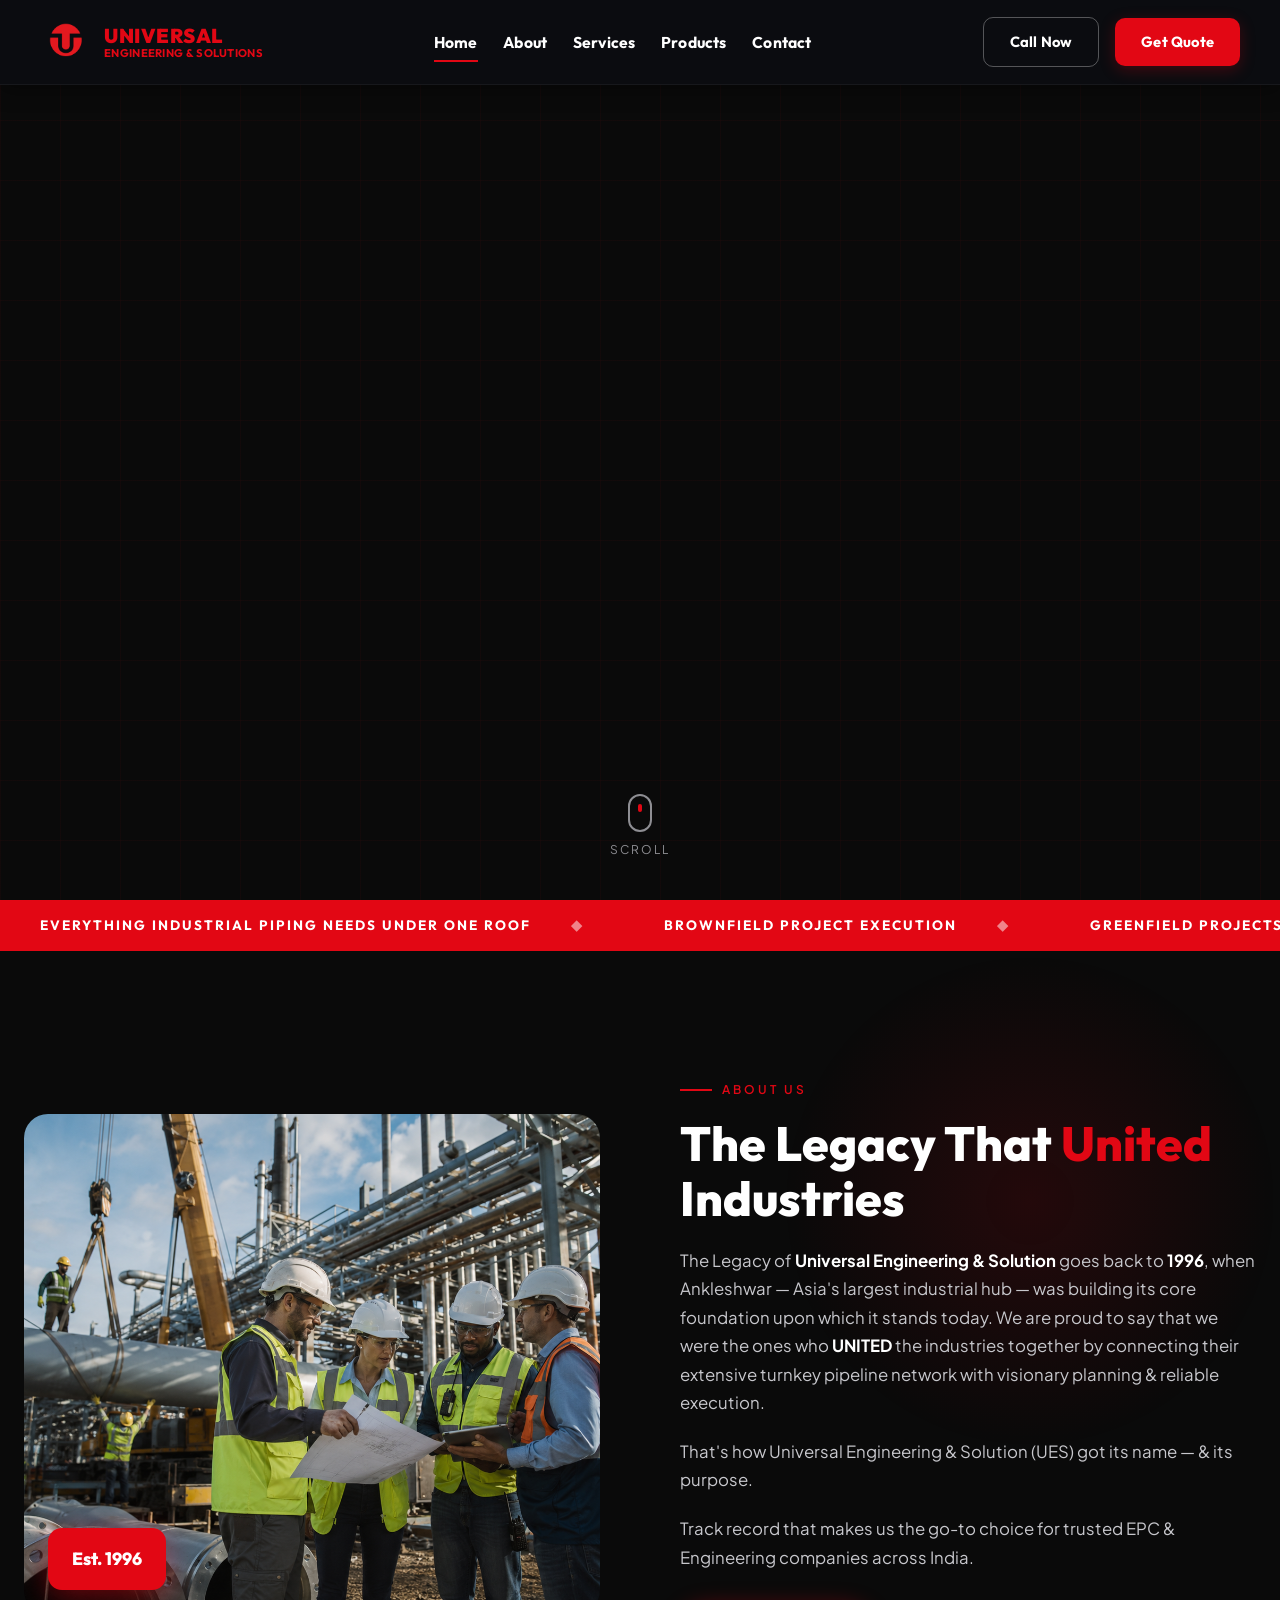
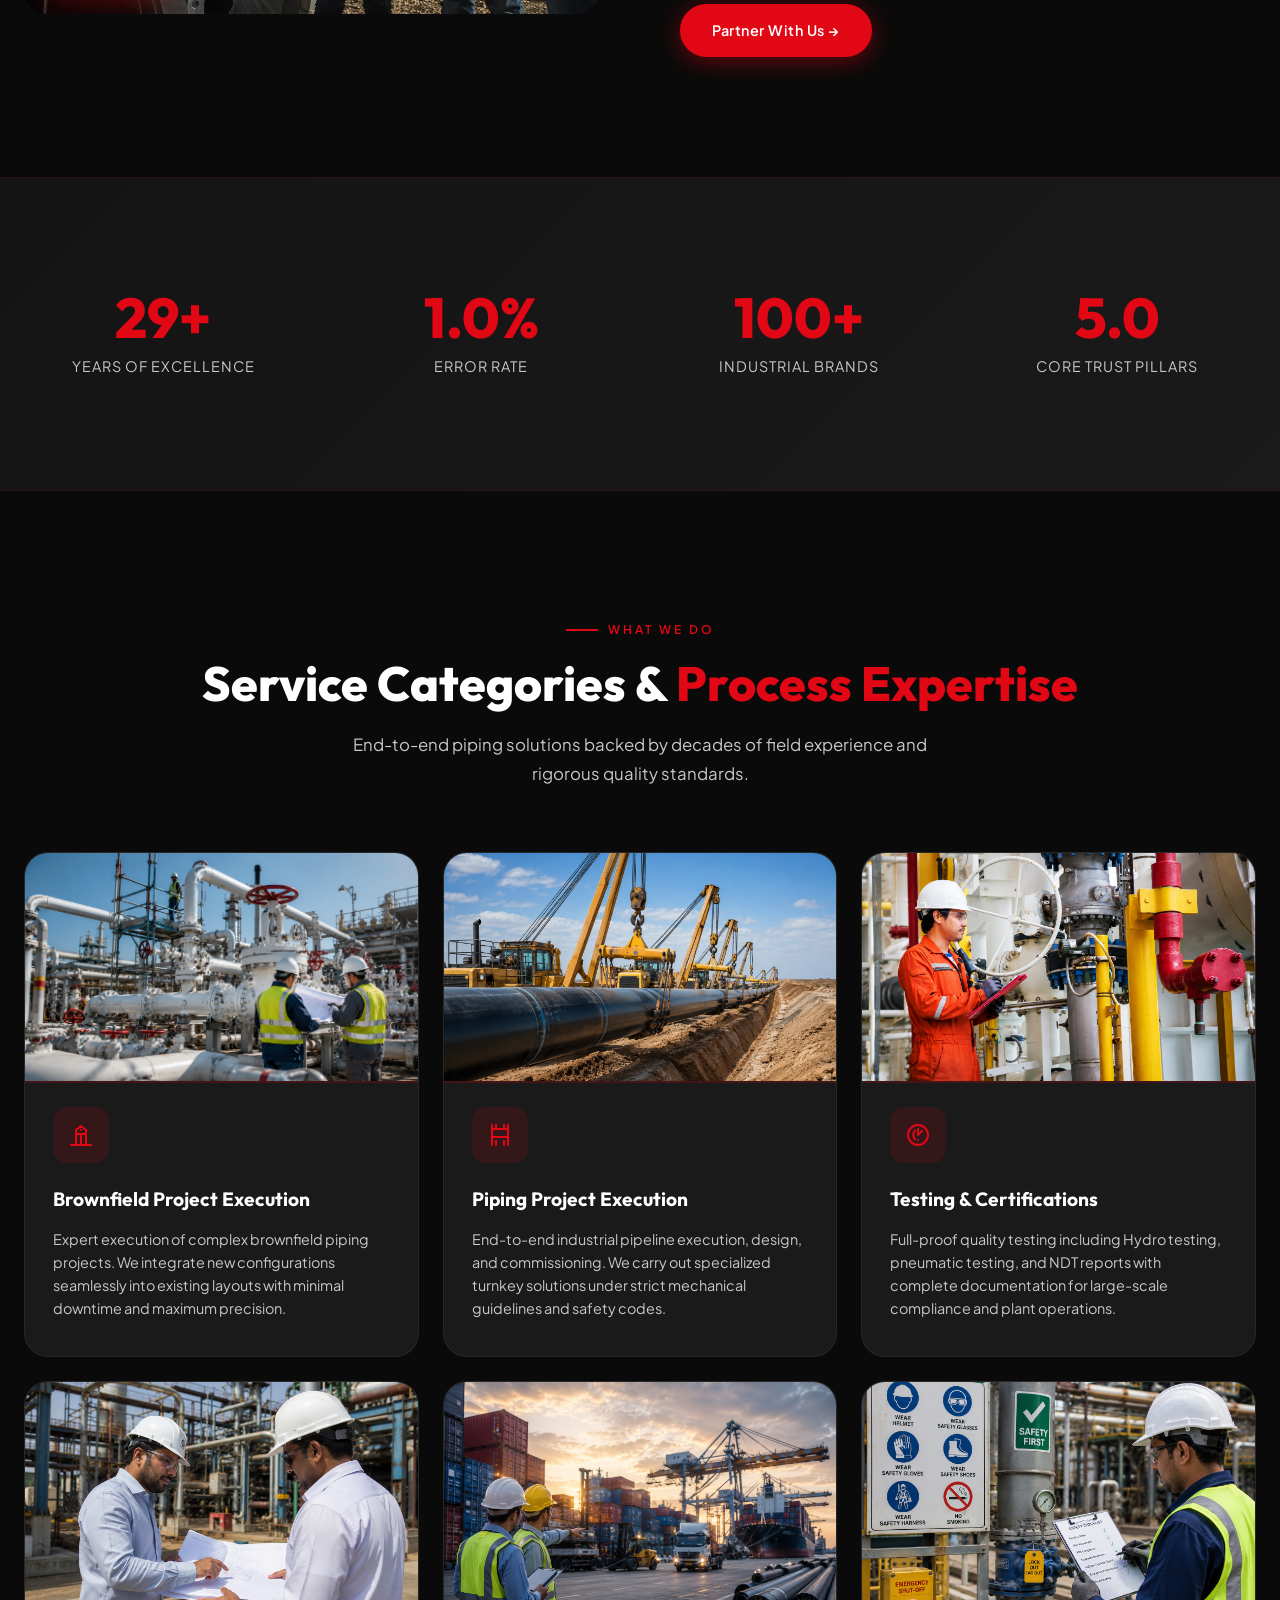
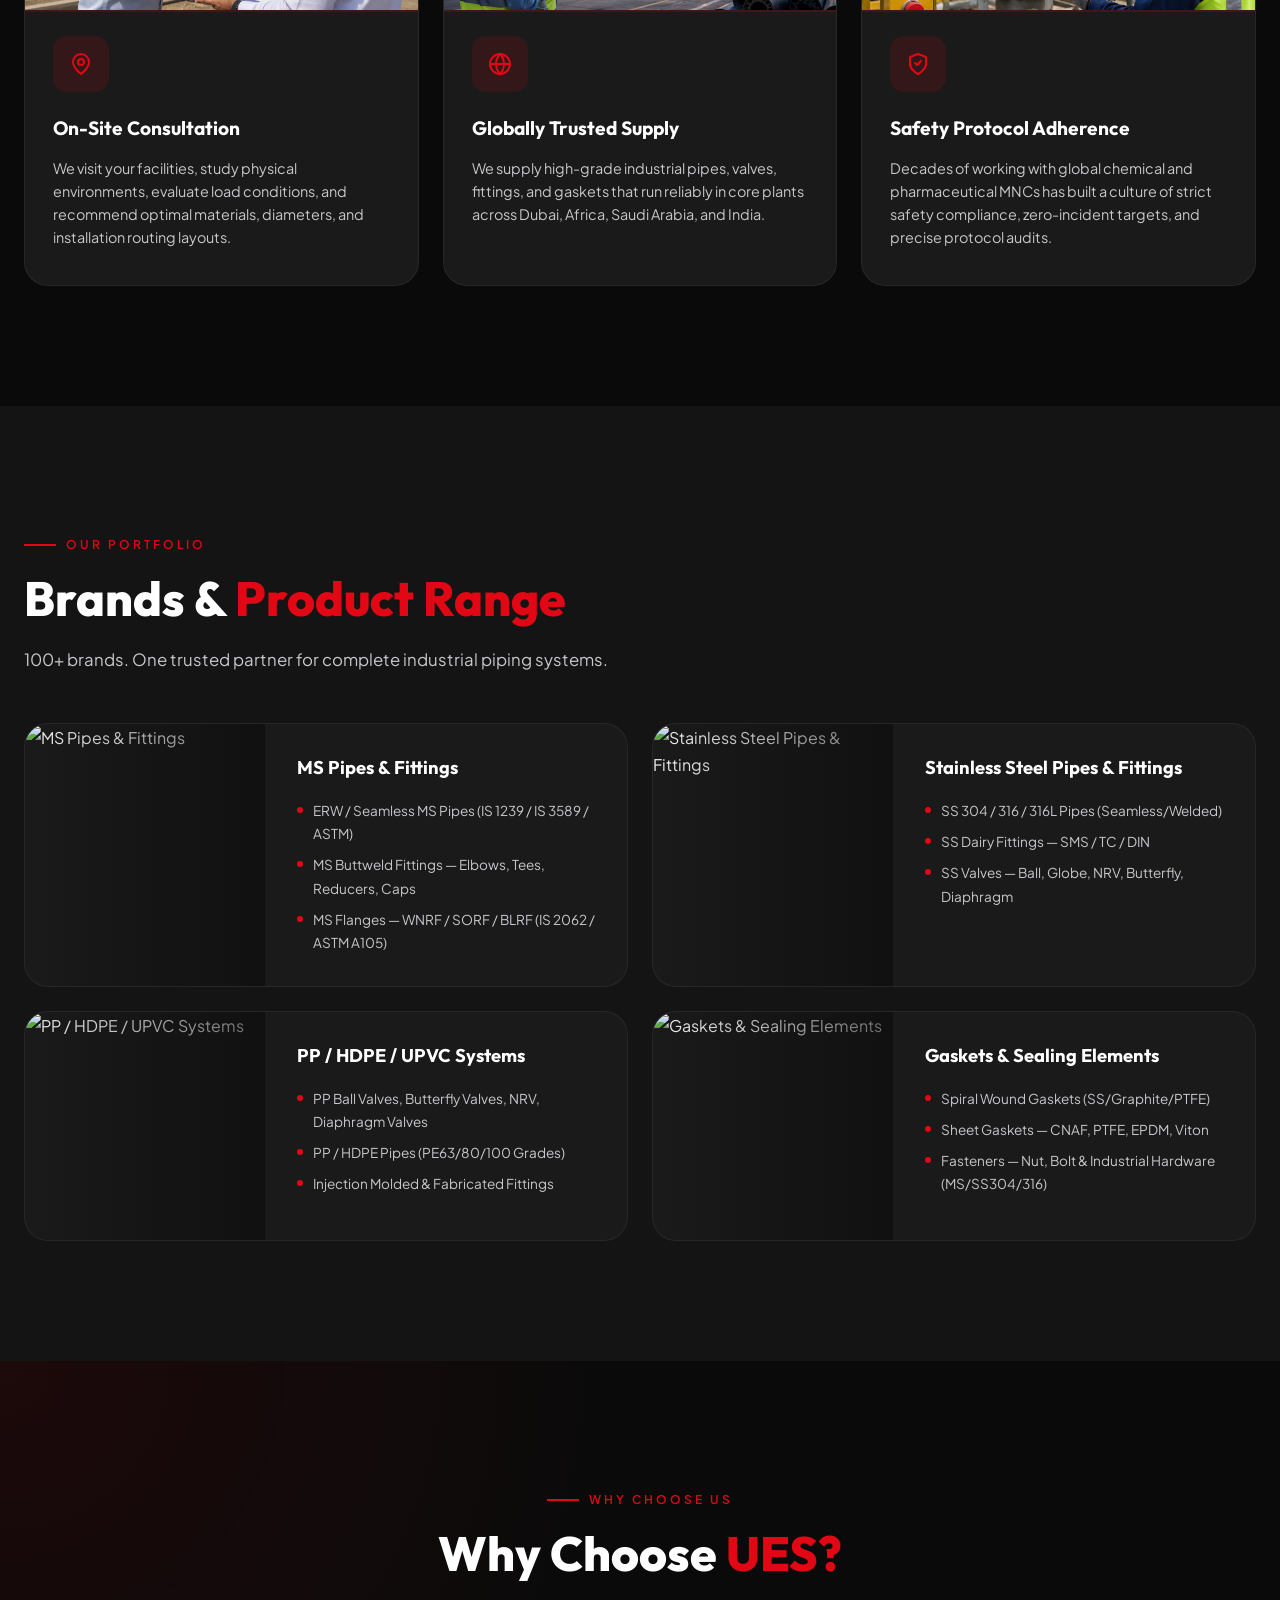
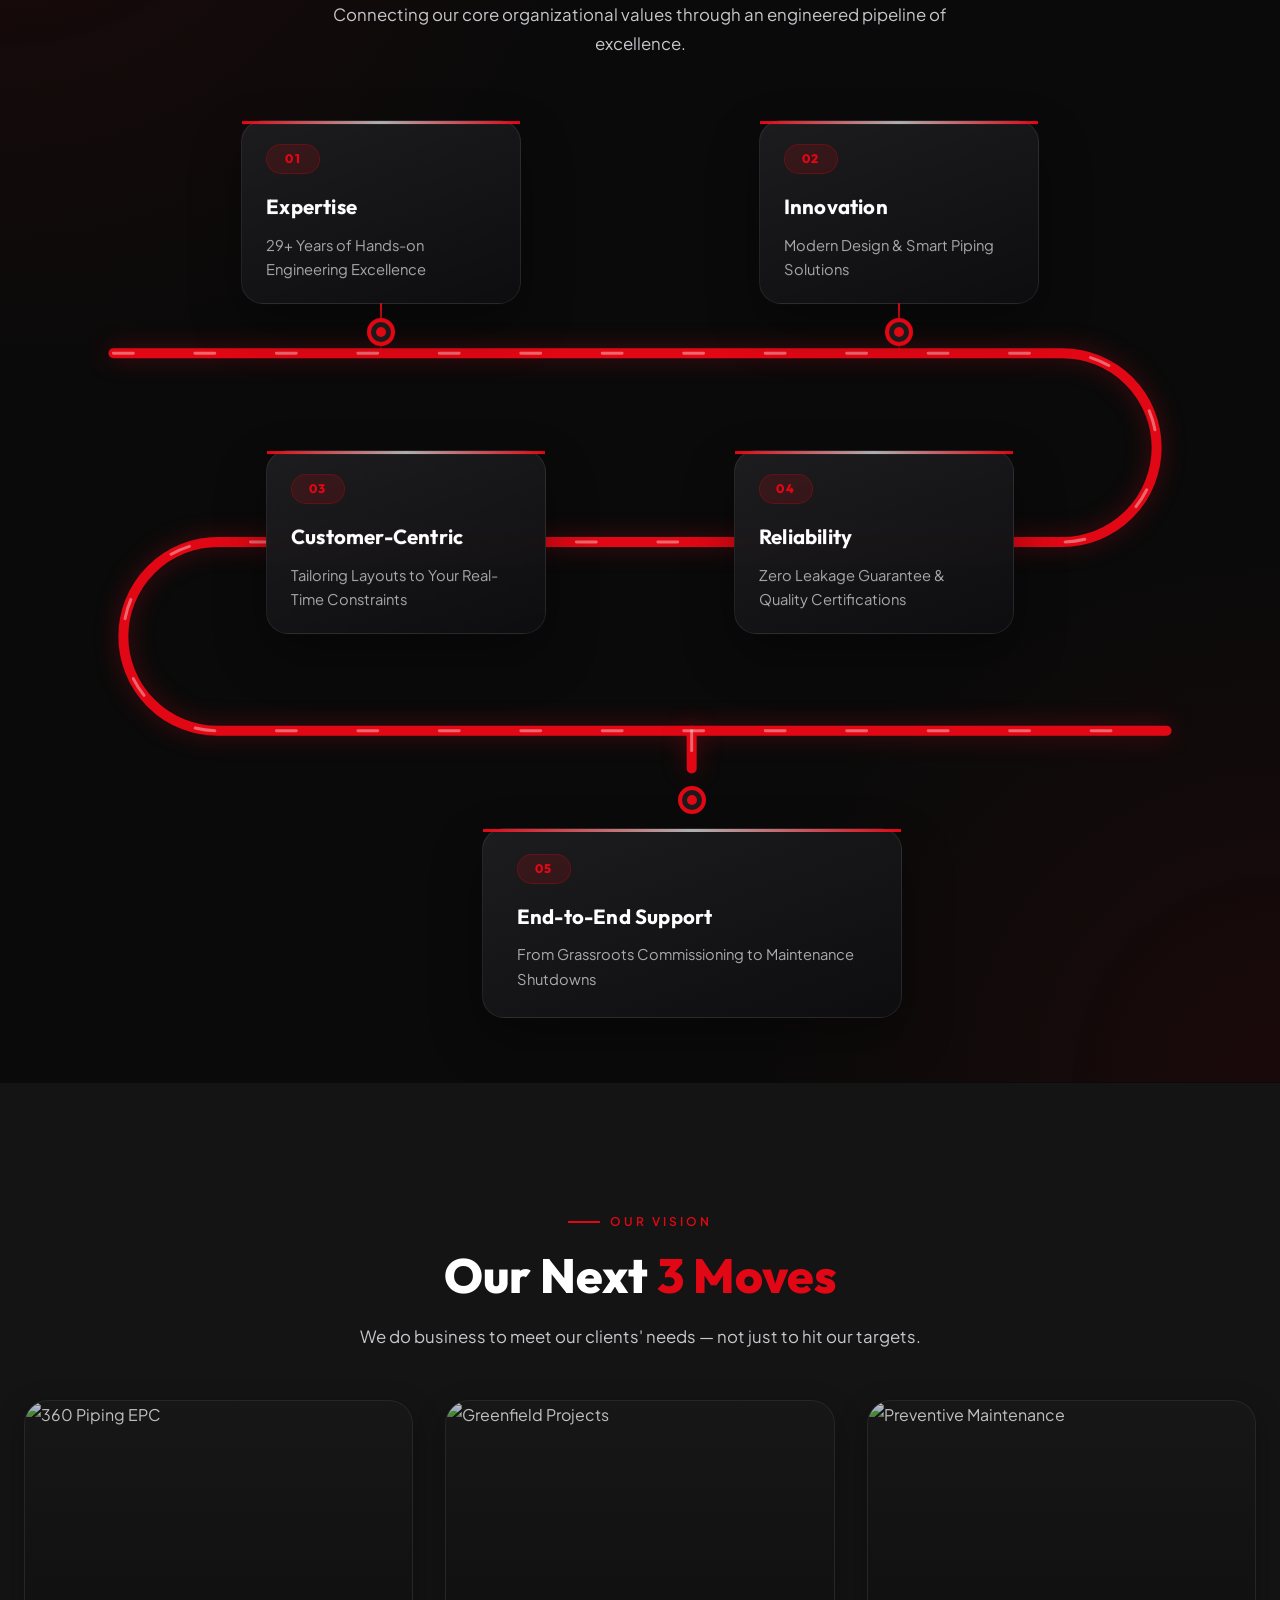
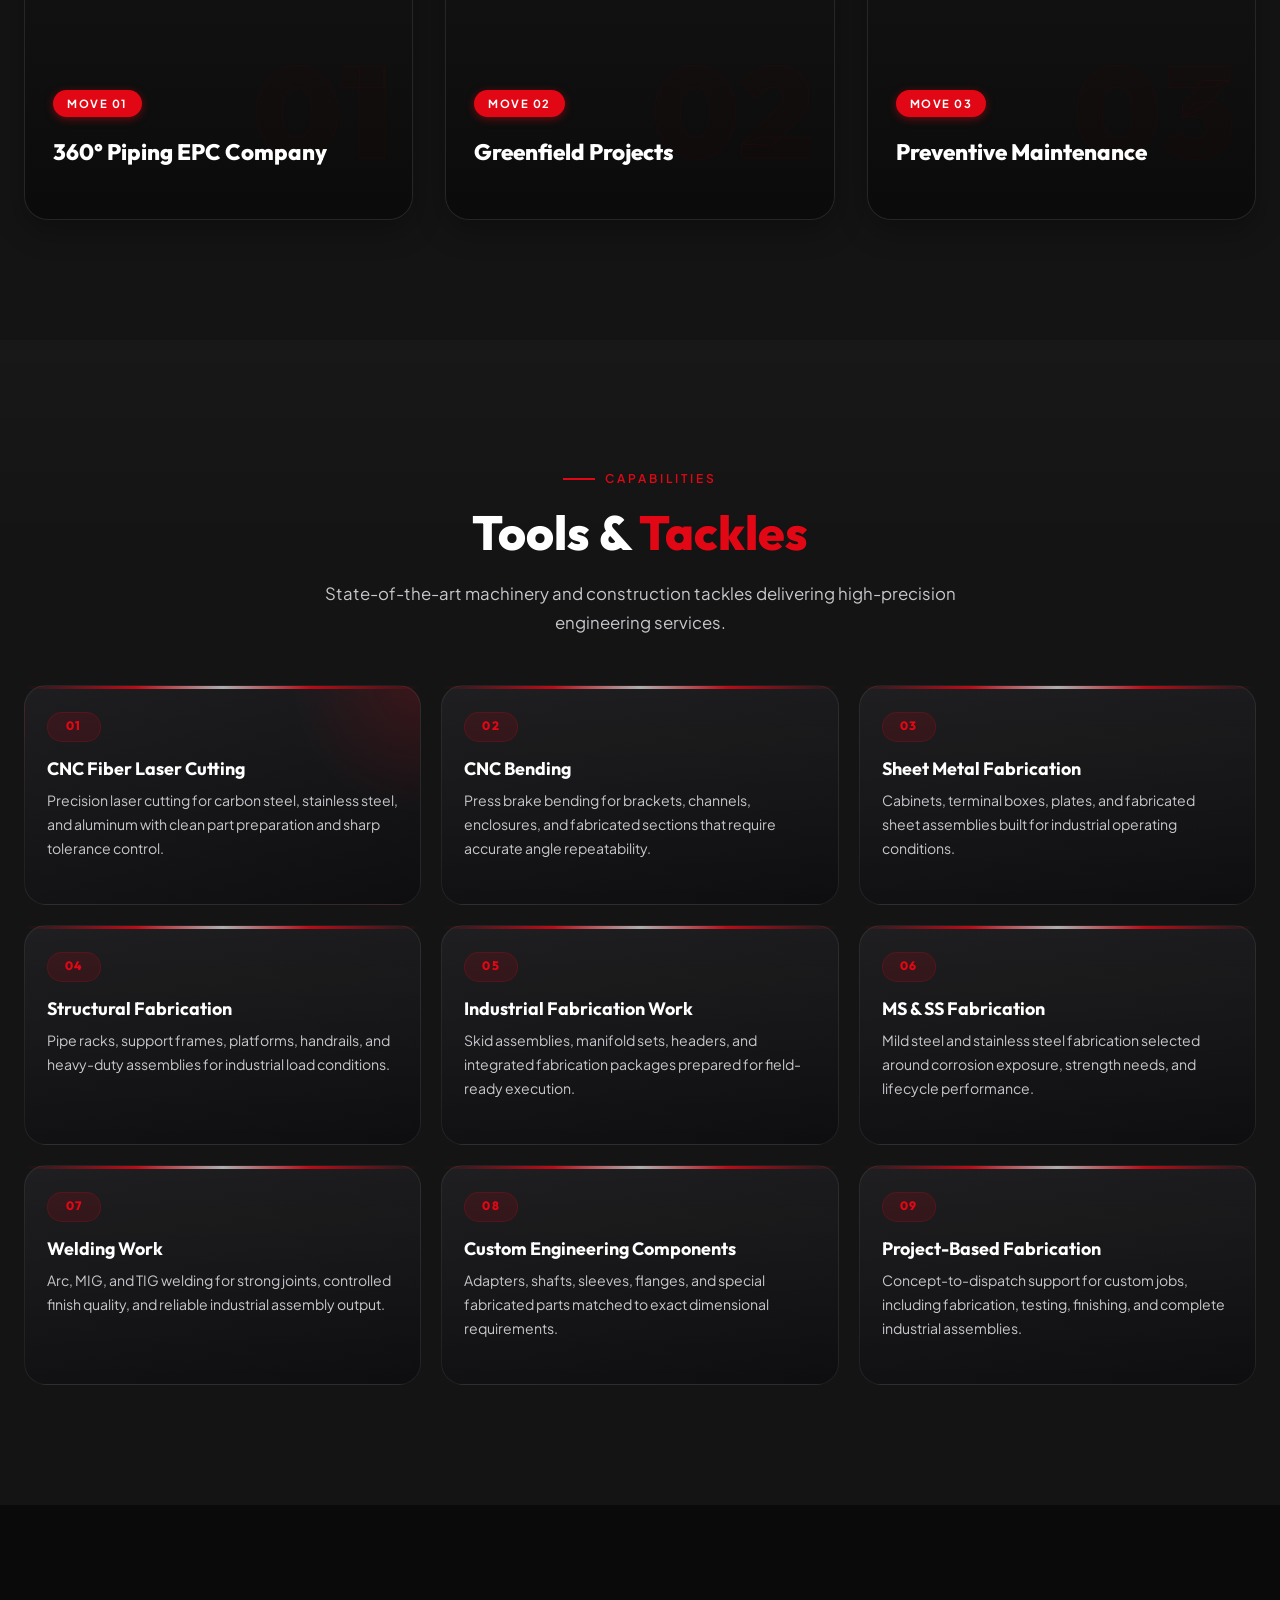
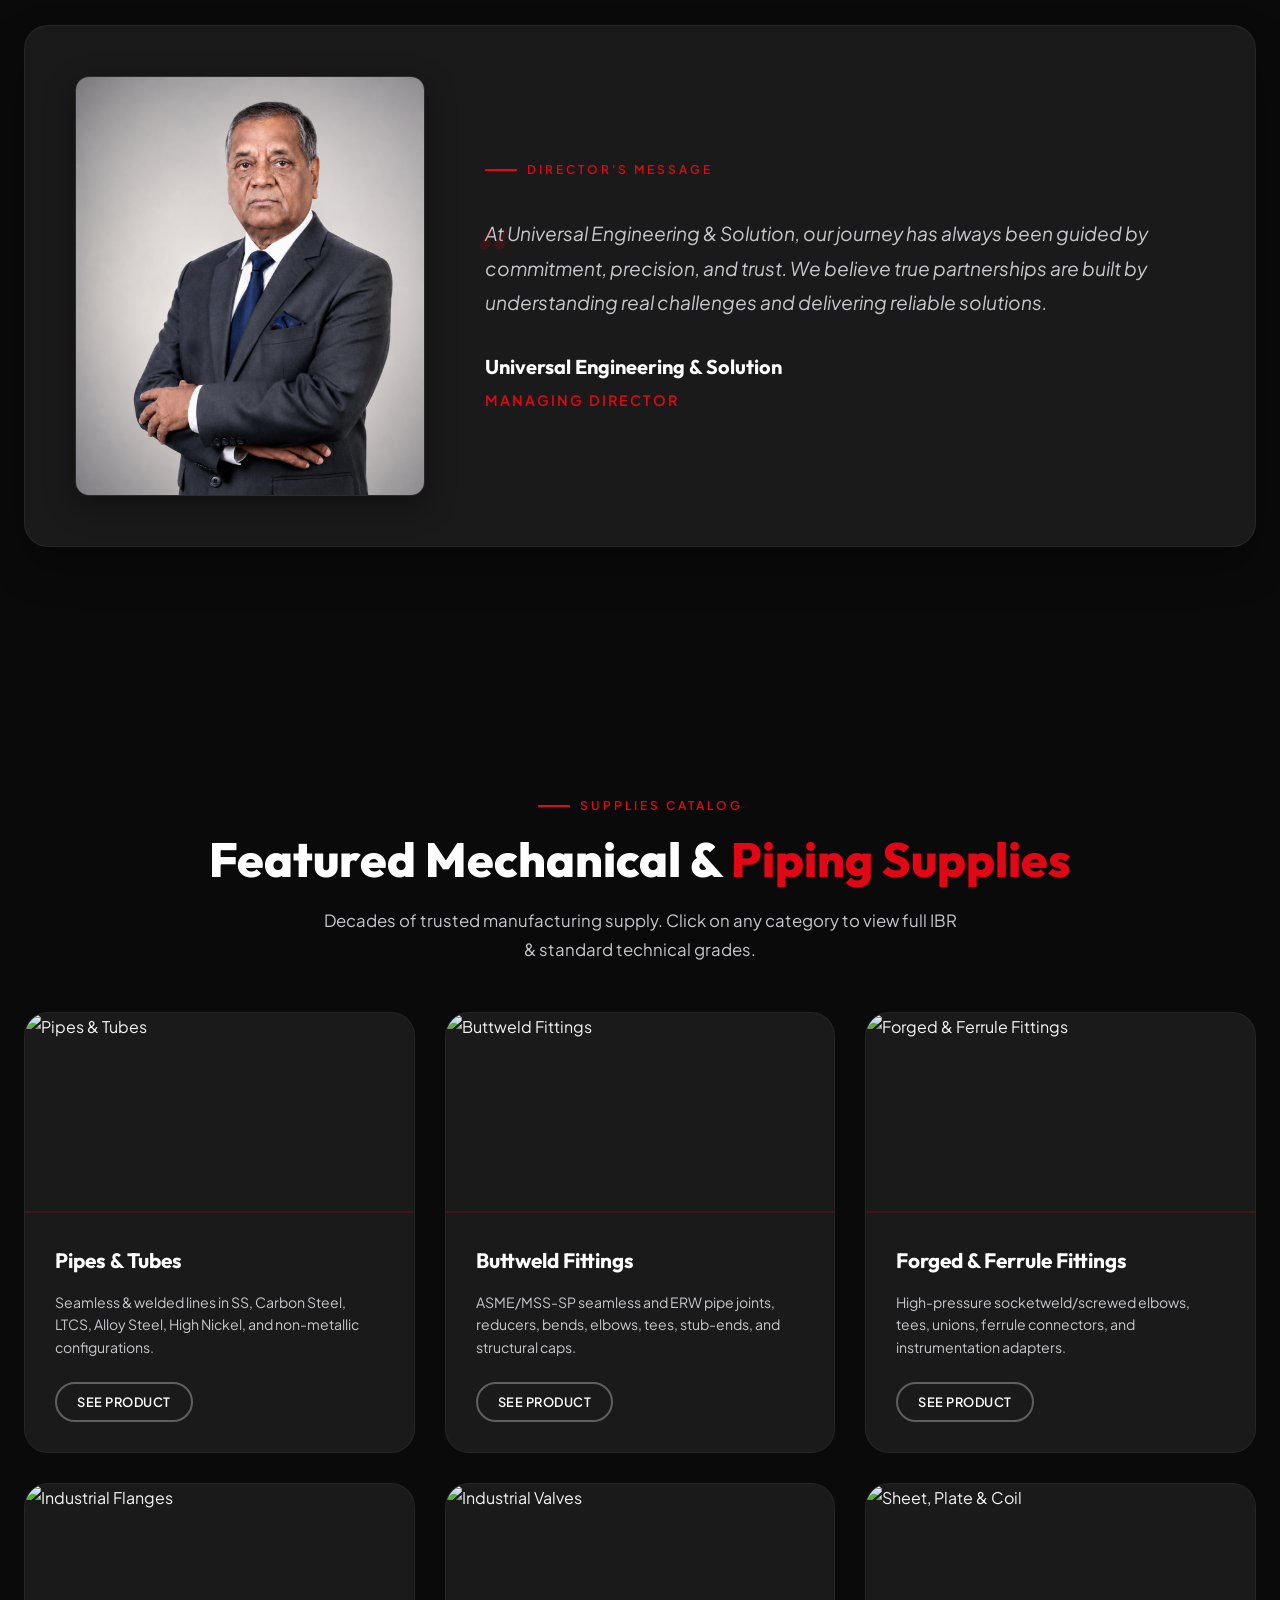
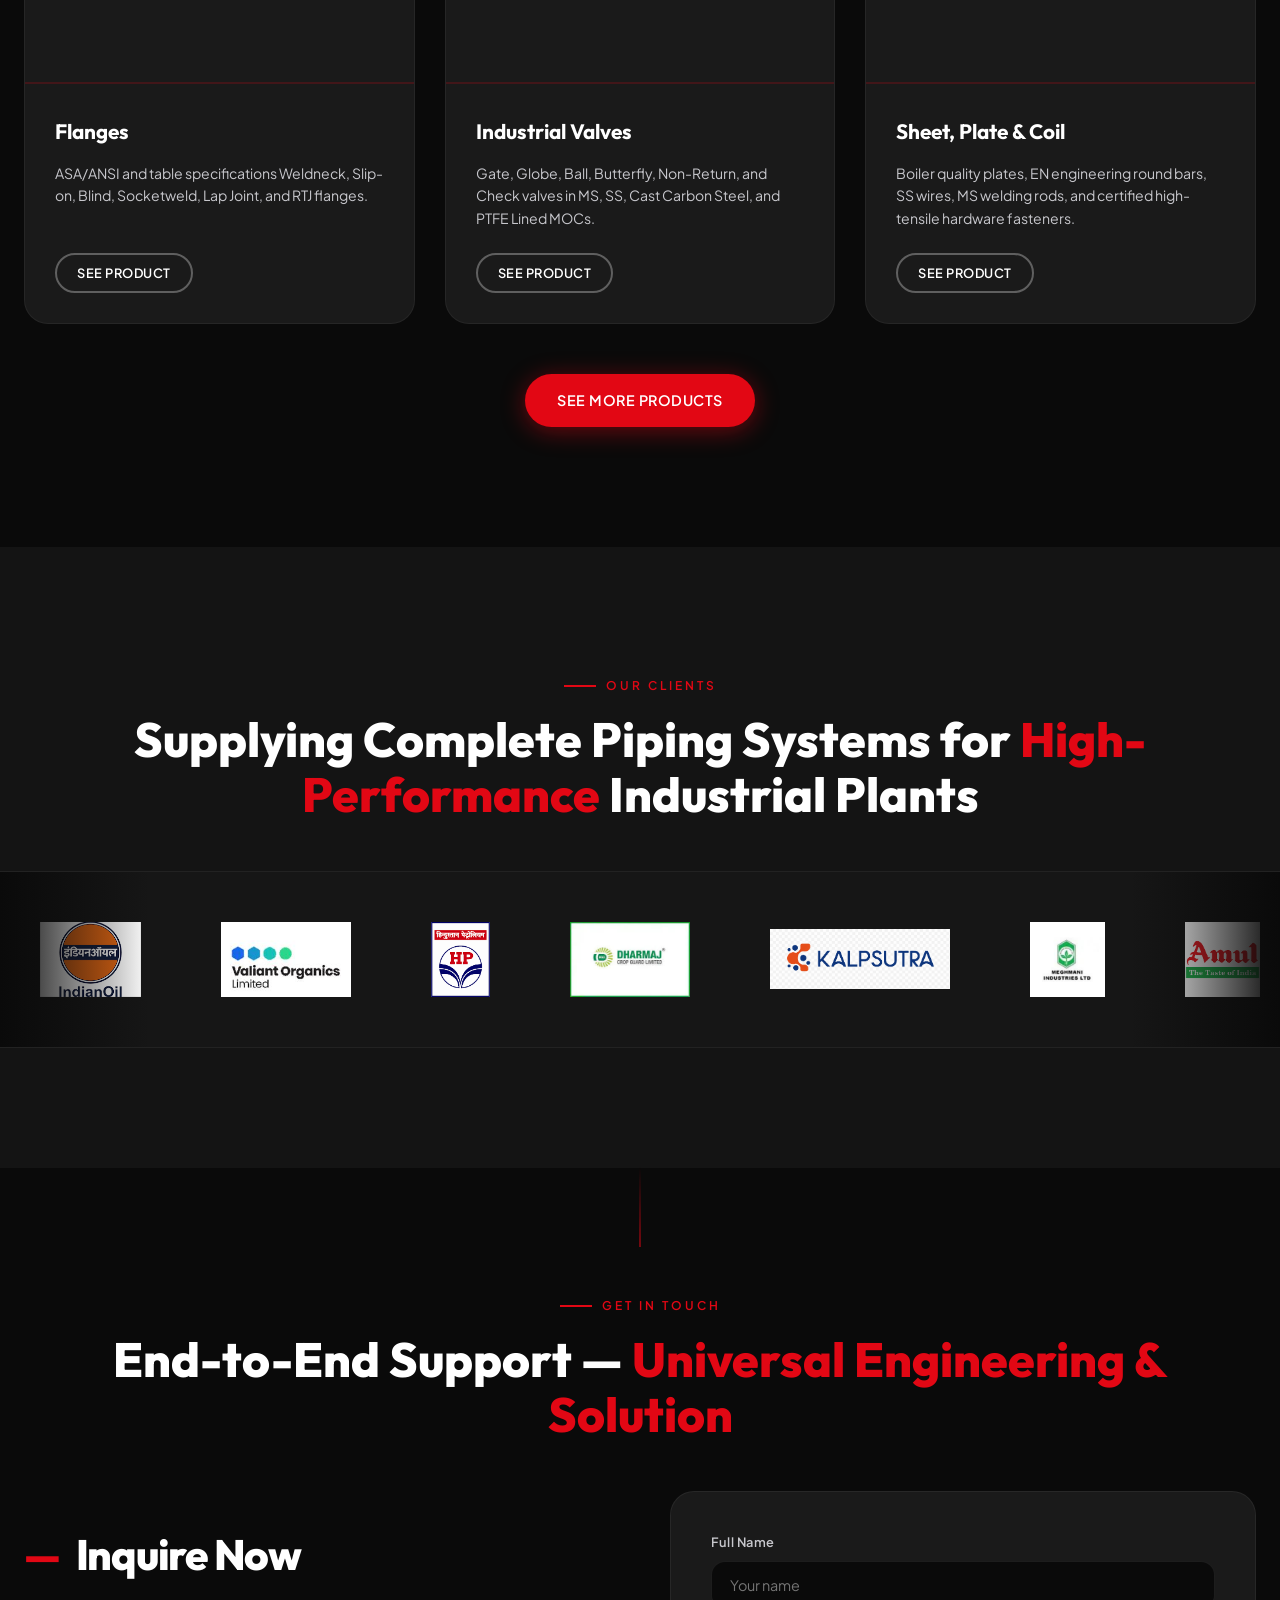
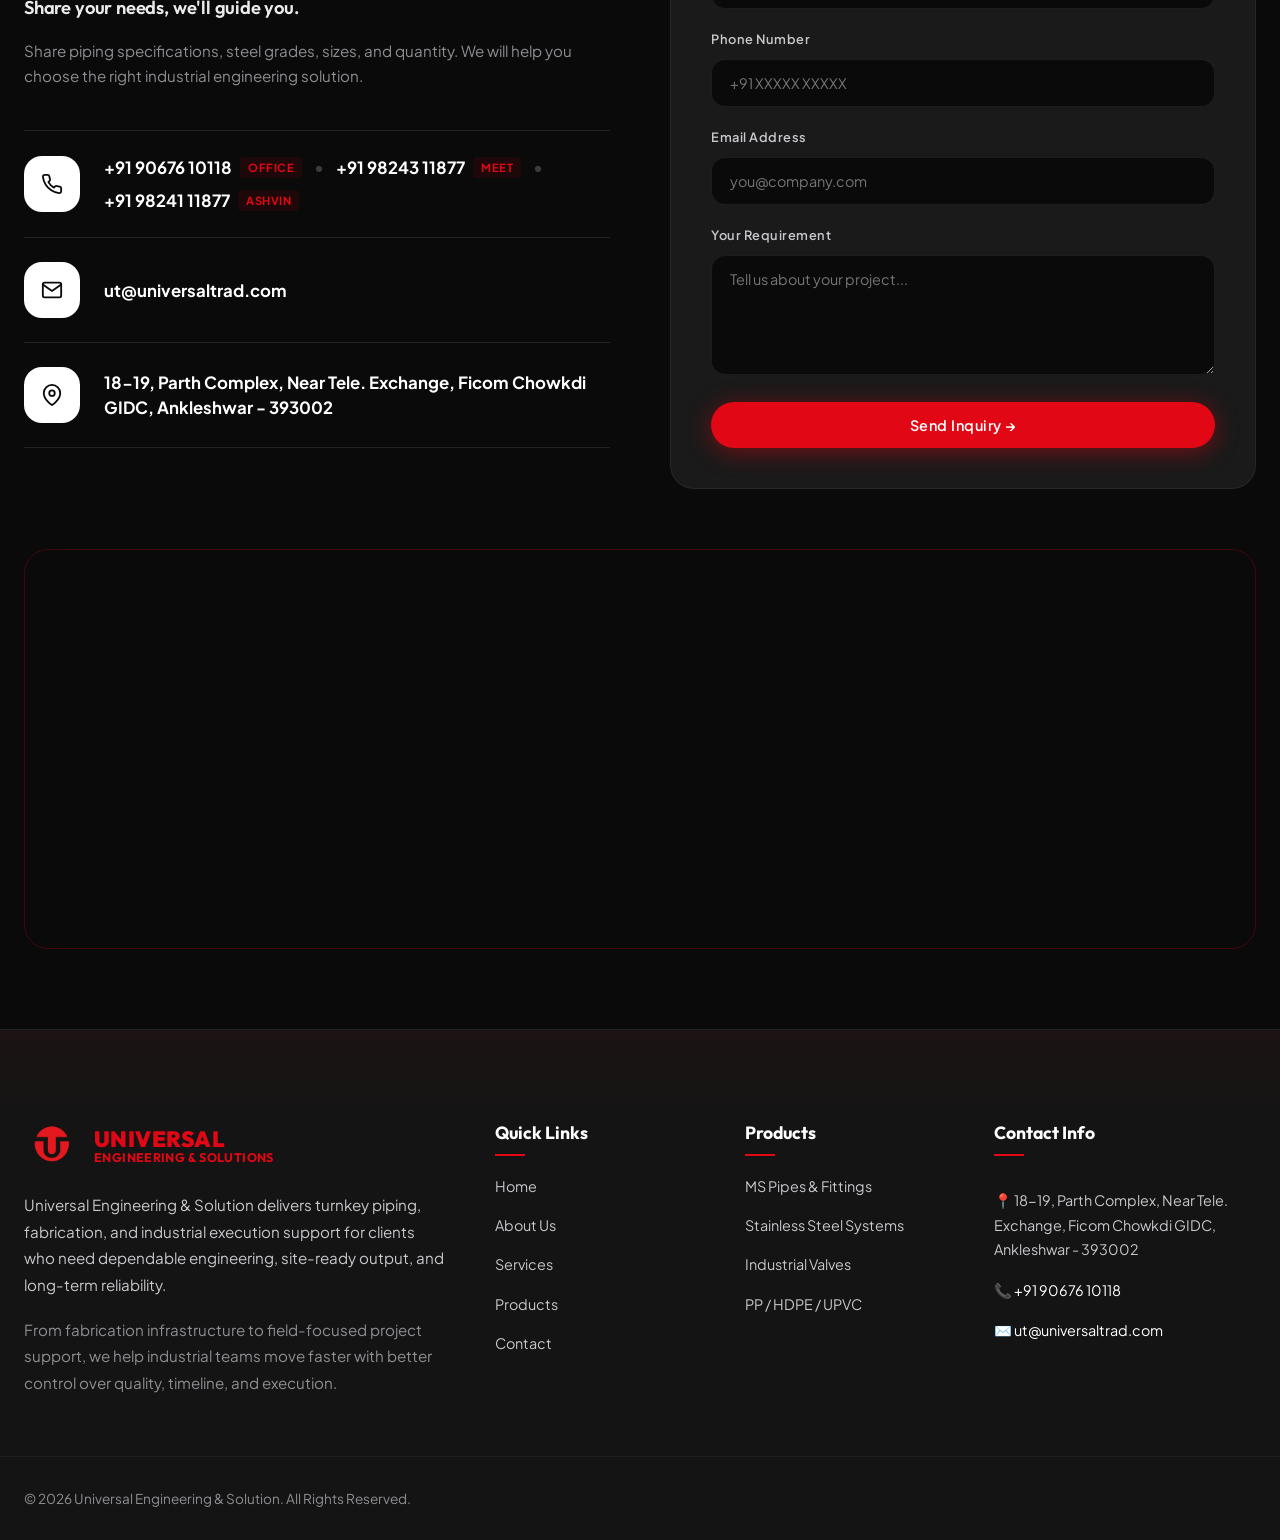
==== commit 7913ff73: "Update website pages and styles" ====
--- a/index.html
+++ b/index.html
@@ -10,7 +10,7 @@
   <link href="https://fonts.googleapis.com/css2?family=Outfit:wght@300;400;500;600;700;800;900&family=Plus+Jakarta+Sans:ital,wght@0,300;0,400;0,500;0,600;0,700;1,400&display=swap" rel="stylesheet">
   <link rel="stylesheet" href="css/style.css">
   <link rel="icon" href="image/videp/logo.png" type="image/png">
-  <script src="js/main.js" defer></script>
+  <script src="js/main.js?v=20260714" defer></script>
 </head>
 <body>
 
@@ -27,15 +27,15 @@
       <ul class="nav-links">
         <li><a href="#home">Home</a></li>
         <li><a href="about.html">About</a></li>
-        <li><a href="#services">Services</a></li>
+        <li><a href="services.html">Services</a></li>
         <li><a href="#brands">Products</a></li>
-        <li><a href="#contact">Contact</a></li>
+        <li><a href="contact.html">Contact</a></li>
         <li class="mobile-cta-item"><a href="tel:+919067610118" class="btn btn-outline">Call Now</a></li>
-        <li class="mobile-cta-item"><a href="#contact" class="btn btn-primary">Get Quote</a></li>
+        <li class="mobile-cta-item"><a href="contact.html" class="btn btn-primary">Get Quote</a></li>
       </ul>
       <div class="nav-cta">
         <a href="tel:+919067610118" class="btn btn-outline">Call Now</a>
-        <a href="#contact" class="btn btn-primary">Get Quote</a>
+        <a href="contact.html" class="btn btn-primary">Get Quote</a>
       </div>
       <button class="hamburger" aria-label="Menu">
         <span></span><span></span><span></span>
@@ -95,7 +95,7 @@
         <p>The Legacy of <strong>Universal Engineering &amp; Solution</strong> goes back to <strong>1996</strong>, when Ankleshwar &mdash; Asia's largest industrial hub &mdash; was building its core foundation upon which it stands today. We are proud to say that we were the ones who <strong>UNITED</strong> the industries together by connecting their extensive turnkey pipeline network with visionary planning &amp; reliable execution.</p>
         <p>That's how Universal Engineering &amp; Solution (UES) got its name &mdash; &amp; its purpose.</p>
         <p>Track record that makes us the go-to choice for trusted EPC &amp; Engineering companies across India.</p>
-        <a href="#contact" class="btn btn-primary" style="margin-top: 12px;">Partner With Us &rarr;</a>
+        <a href="contact.html" class="btn btn-primary" style="margin-top: 12px;">Partner With Us &rarr;</a>
       </div>
     </div>
   </section>
@@ -814,9 +814,9 @@
         <ul>
           <li><a href="#home">Home</a></li>
           <li><a href="about.html">About Us</a></li>
-          <li><a href="#services">Services</a></li>
+          <li><a href="services.html">Services</a></li>
           <li><a href="#brands">Products</a></li>
-          <li><a href="#contact">Contact</a></li>
+          <li><a href="contact.html">Contact</a></li>
         </ul>
       </div>
       <div class="footer-links-col">
--- a/css/style.css
+++ b/css/style.css
@@ -1766,32 +1766,37 @@
   background: transparent;
   border: none;
   padding: 0;
+  transform: none !important;
 }
 
 .contact-inquire-title {
-  font-family: Georgia, 'Playfair Display', 'Times New Roman', serif;
-  font-size: clamp(2.2rem, 4vw, 2.8rem);
-  font-weight: 700;
+  font-family: var(--font-display);
+  font-size: clamp(2rem, 3.8vw, 2.65rem);
+  font-weight: 800;
   color: var(--white);
   margin-bottom: 12px;
   display: flex;
   align-items: center;
   gap: 12px;
-  letter-spacing: -0.5px;
+  letter-spacing: -0.03em;
+  line-height: 1.15;
+  text-transform: none;
 }
 
 .contact-inquire-title span {
   color: var(--red);
-  font-weight: 700;
+  font-weight: 800;
   margin-right: 4px;
+  font-family: var(--font-display);
 }
 
 .contact-inquire-subtitle {
-  font-family: var(--font-body);
-  font-size: 1.25rem;
-  color: var(--white);
+  font-family: var(--font-display);
+  font-size: 1.15rem;
+  color: rgba(255, 255, 255, 0.92);
   font-weight: 600;
   margin-bottom: 16px;
+  letter-spacing: -0.01em;
 }
 
 .contact-inquire-desc {
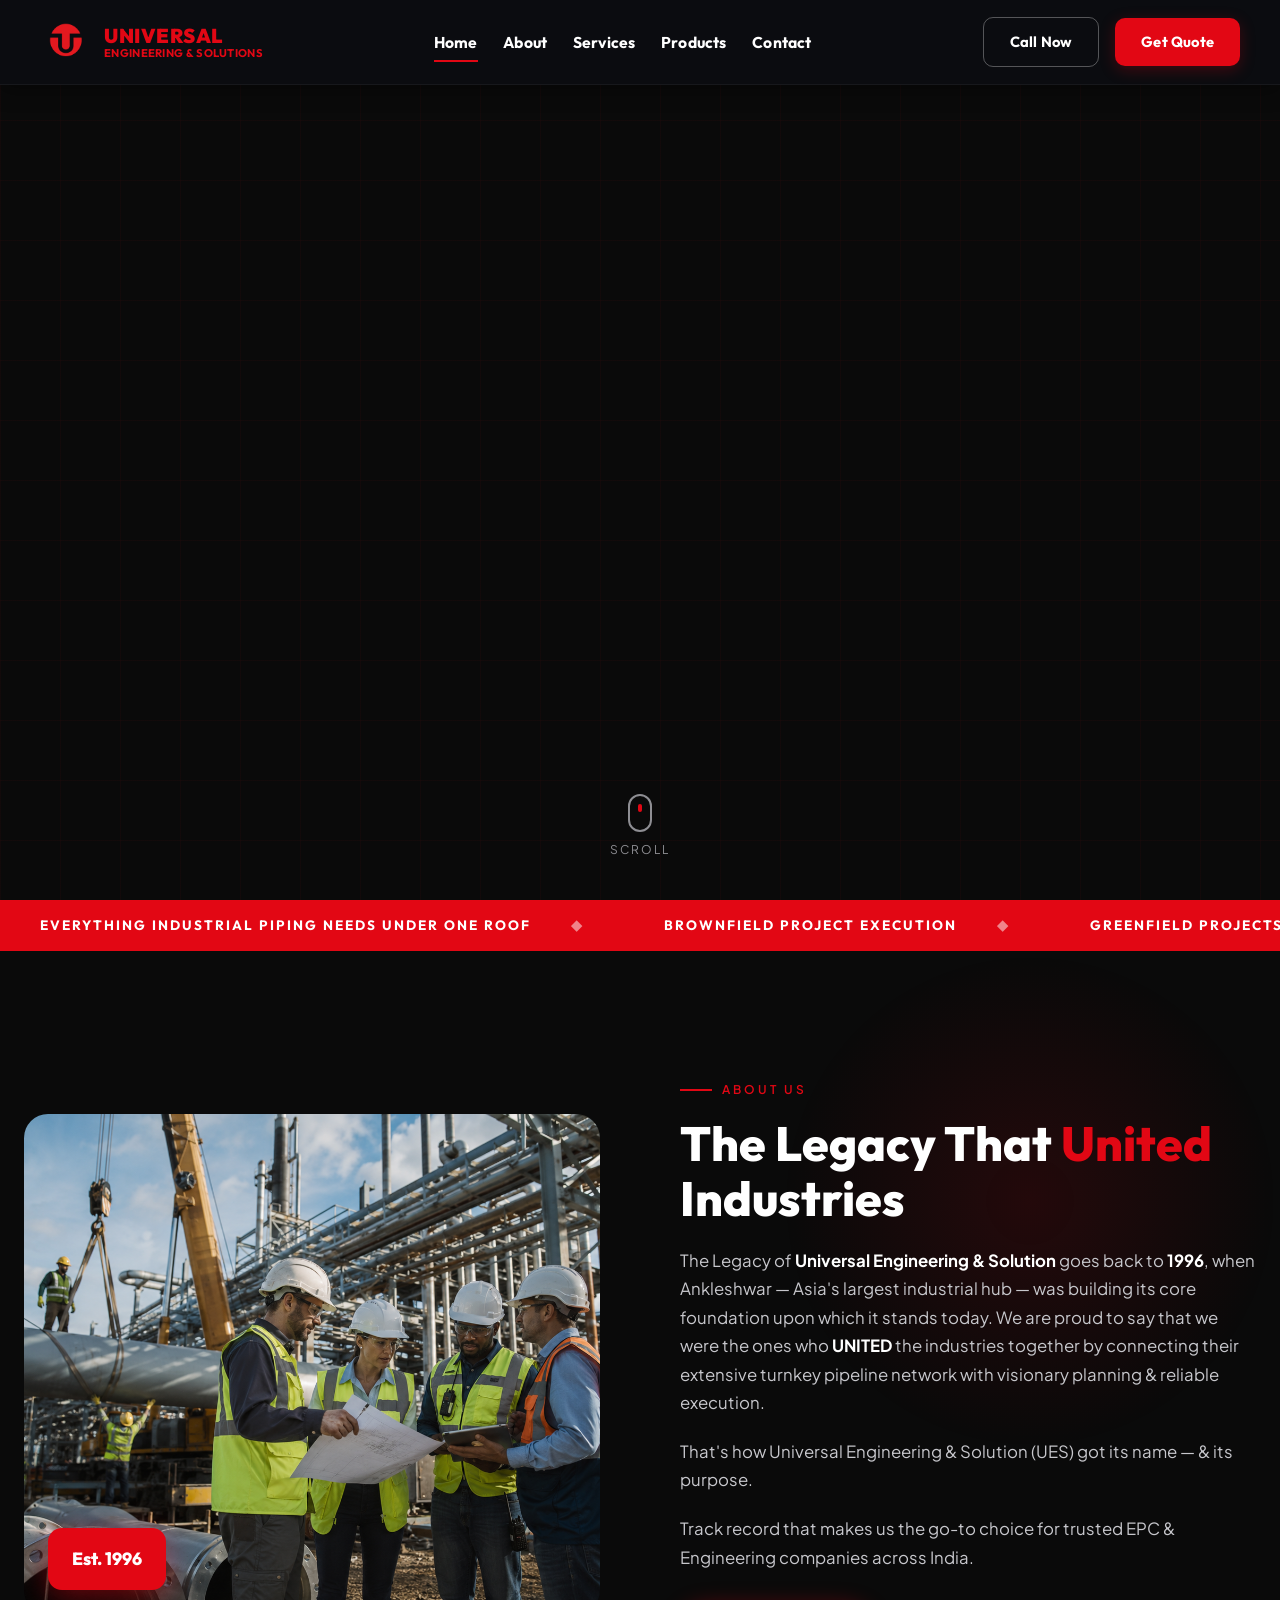
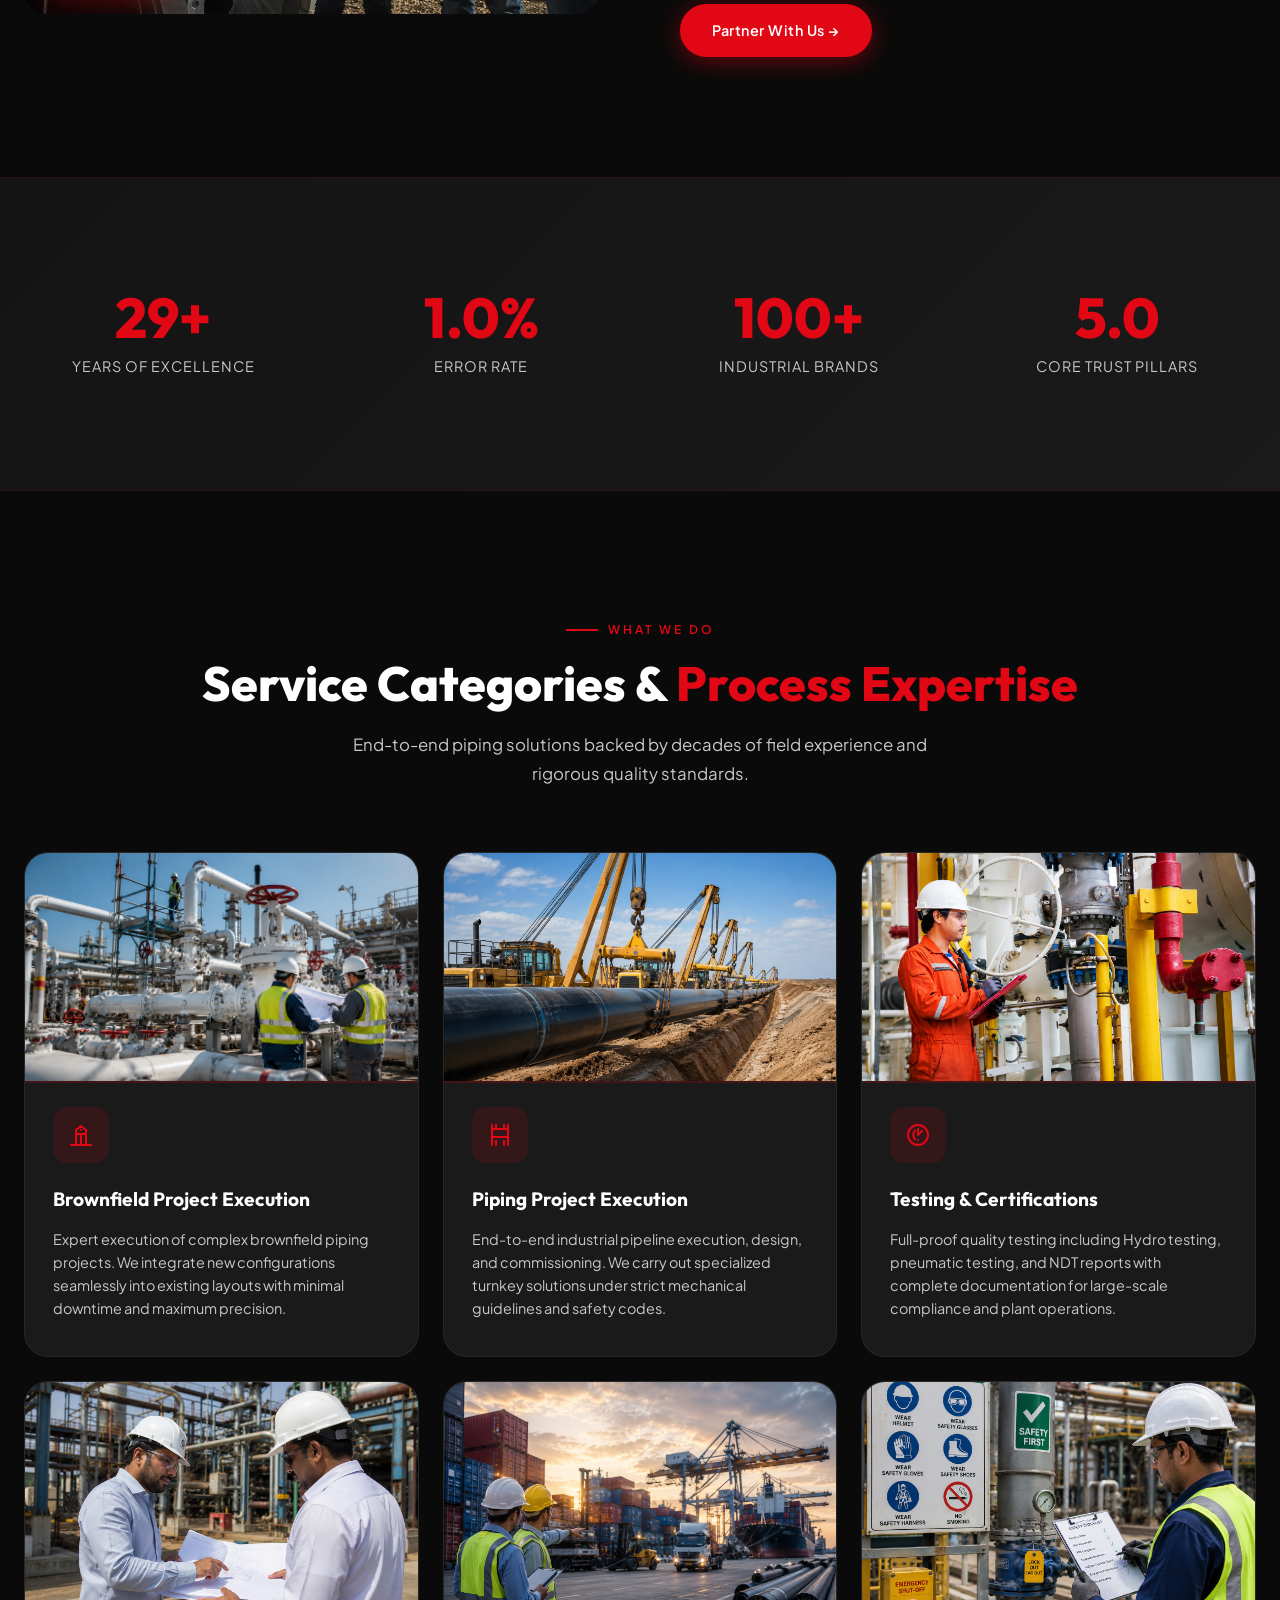
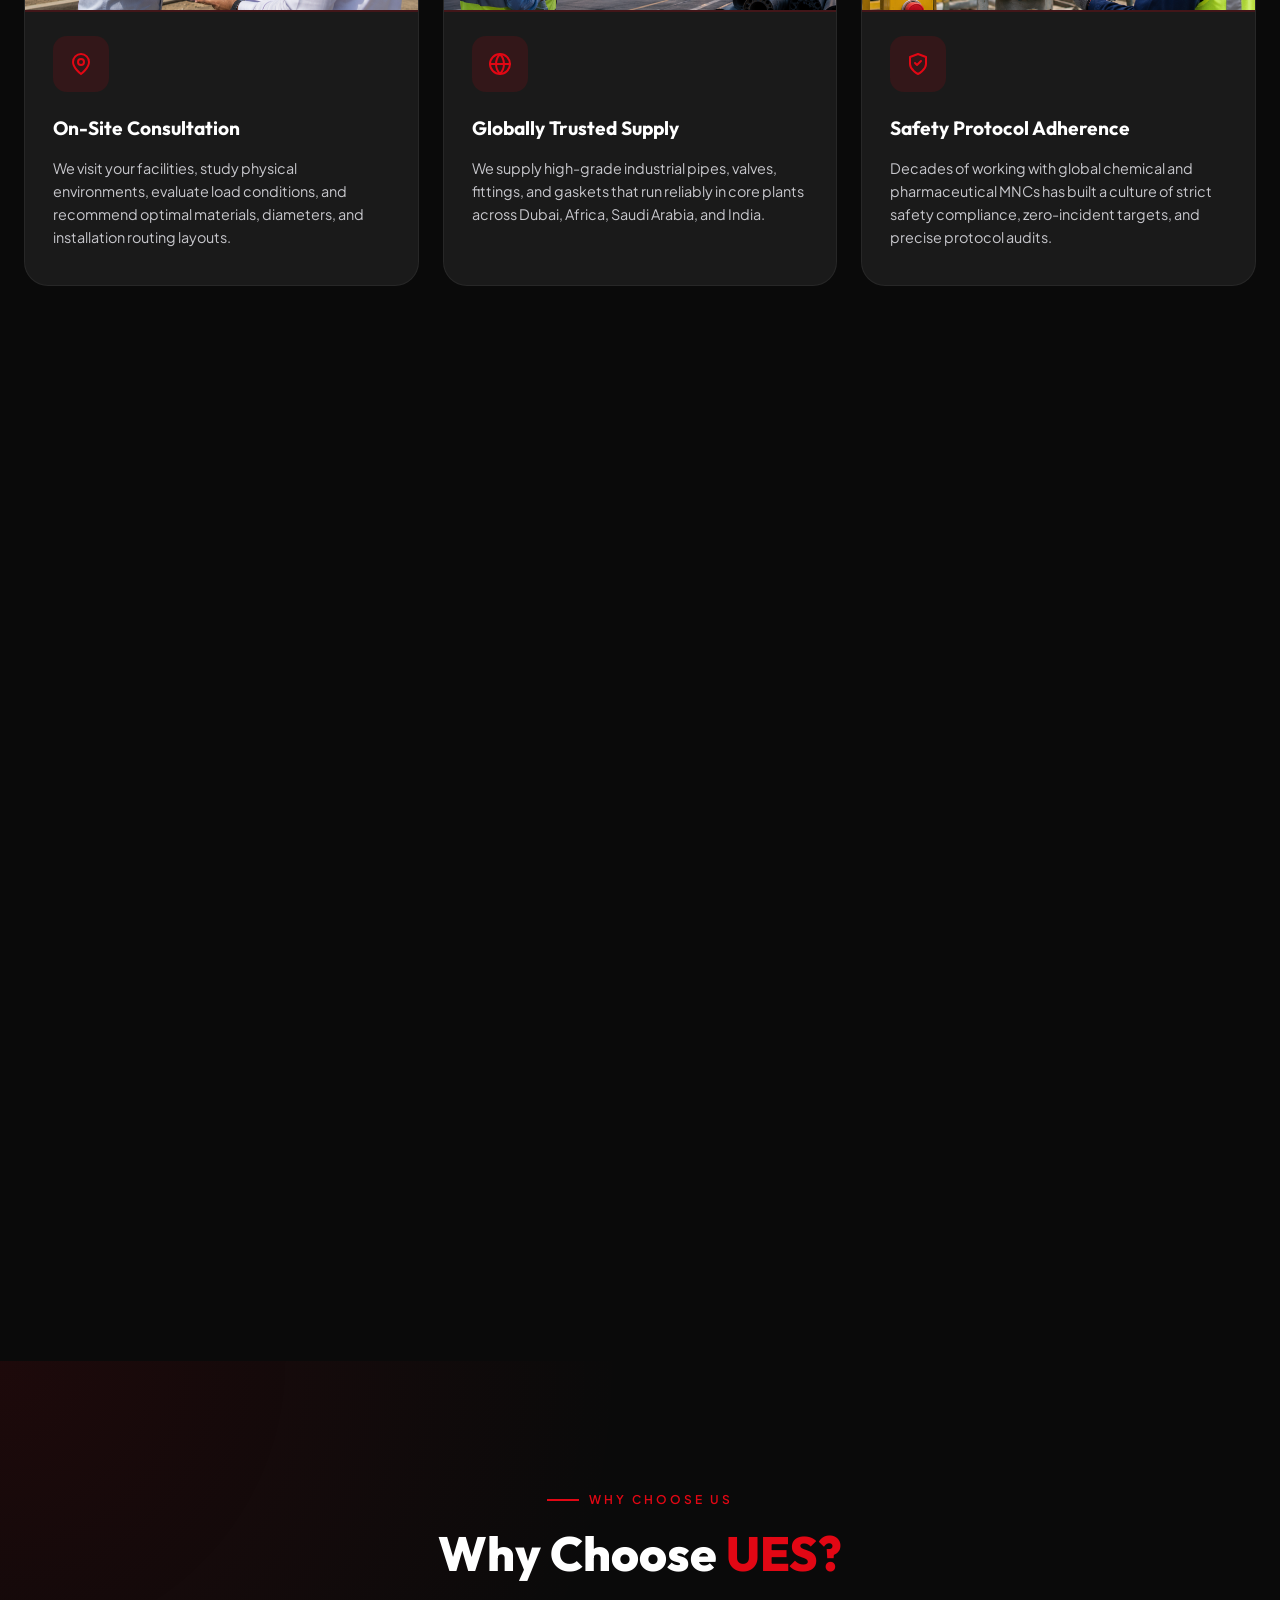
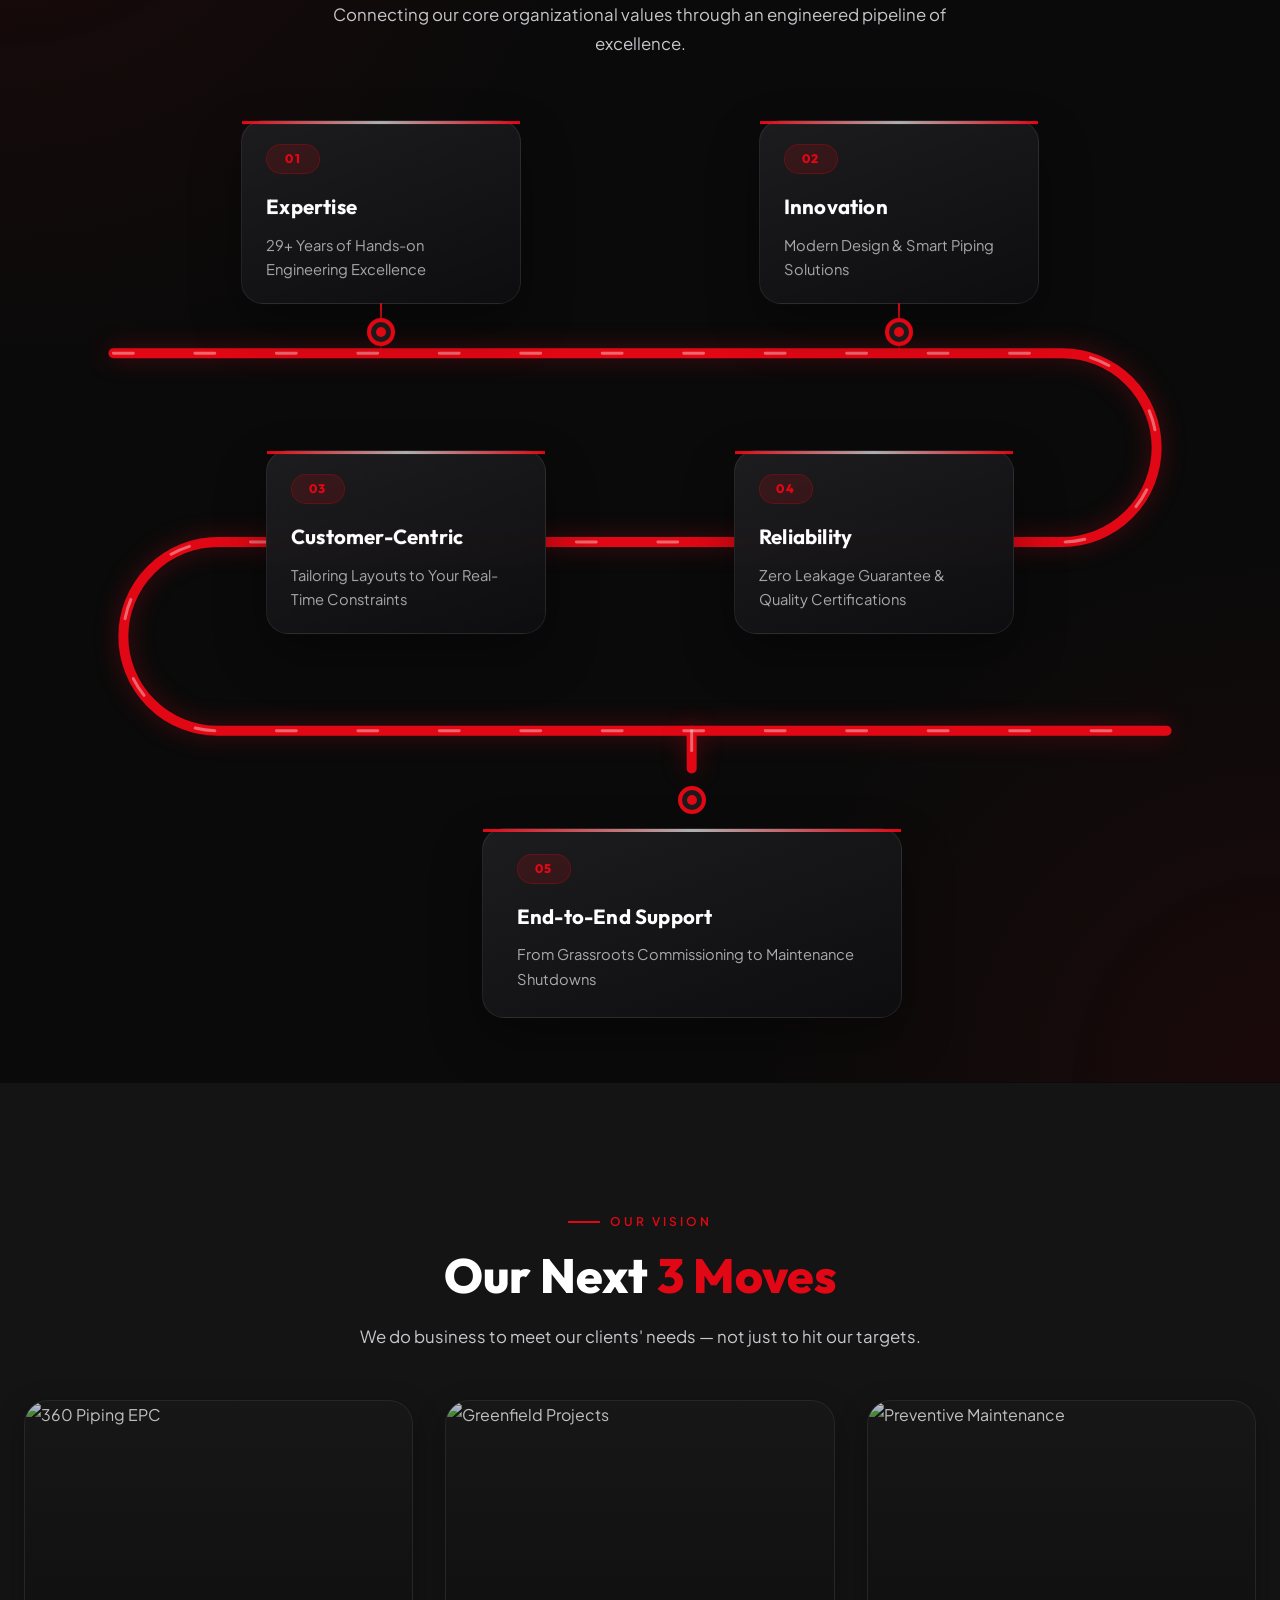
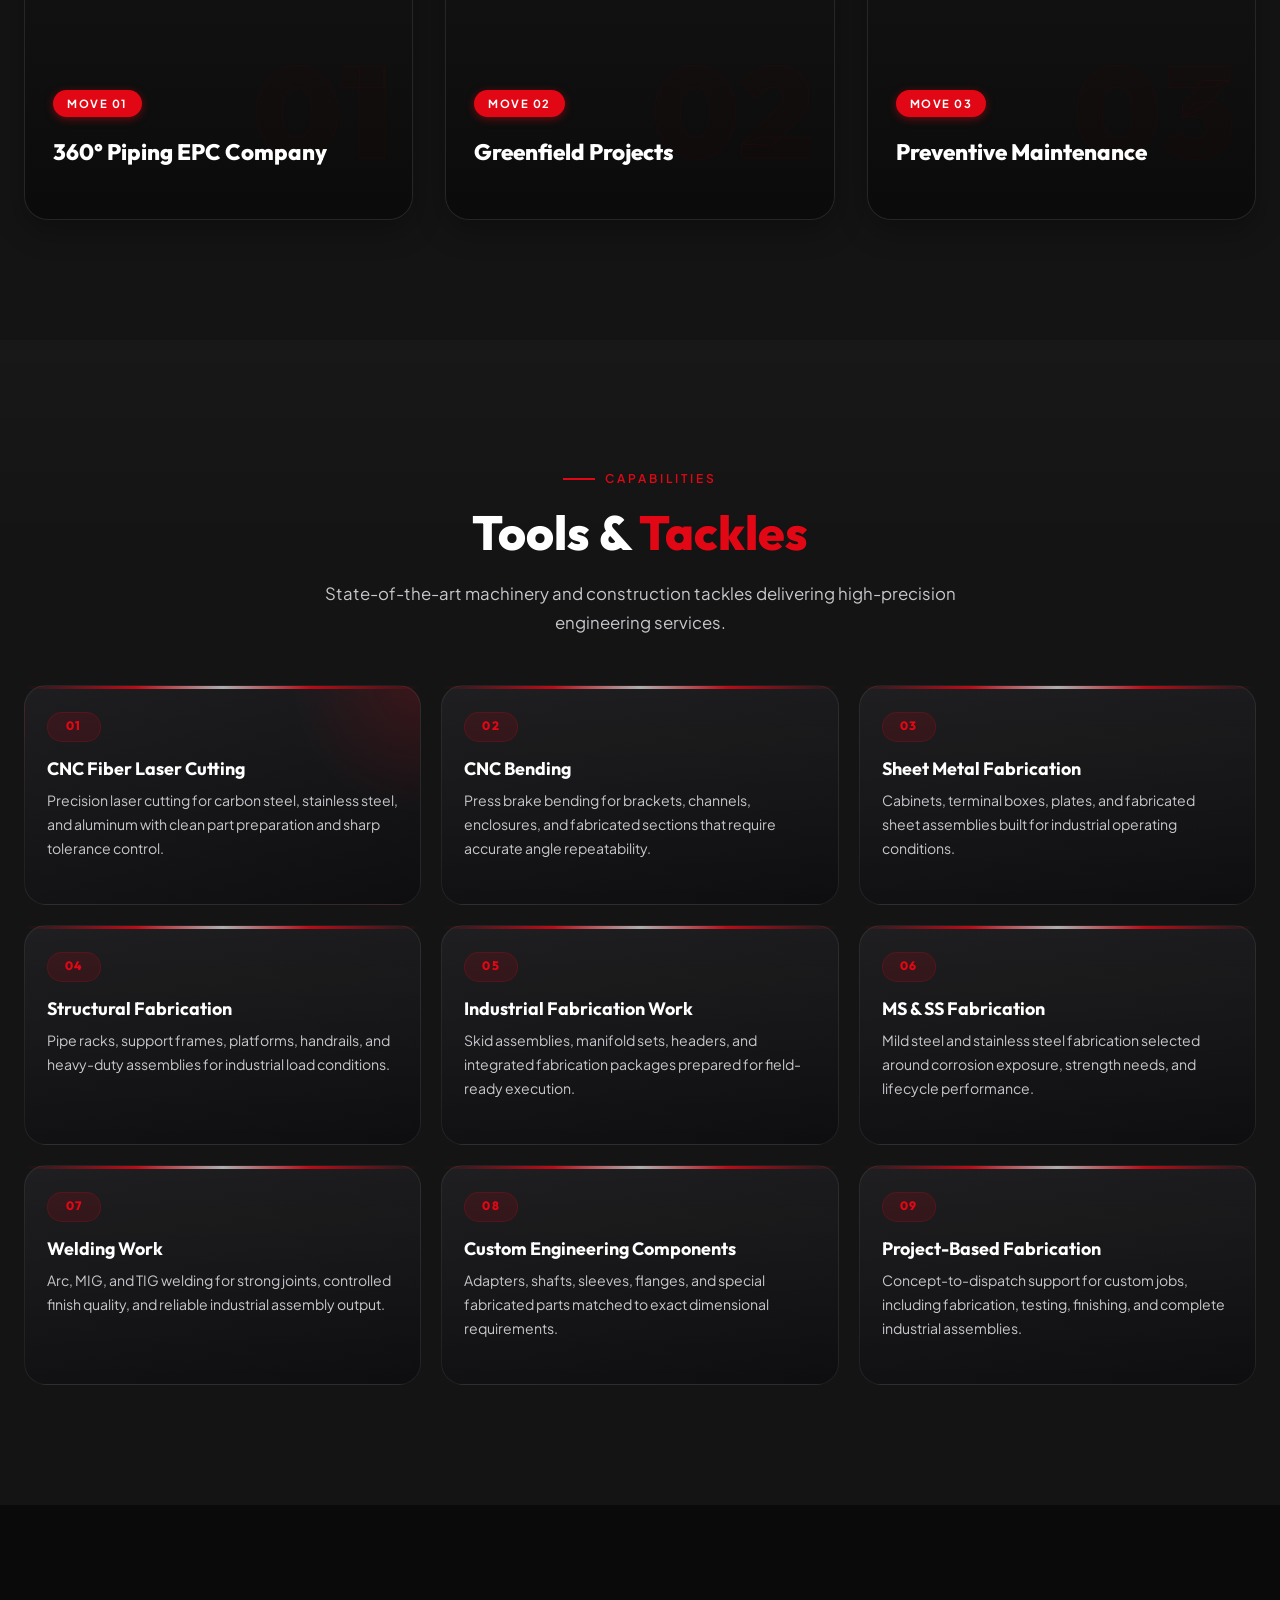
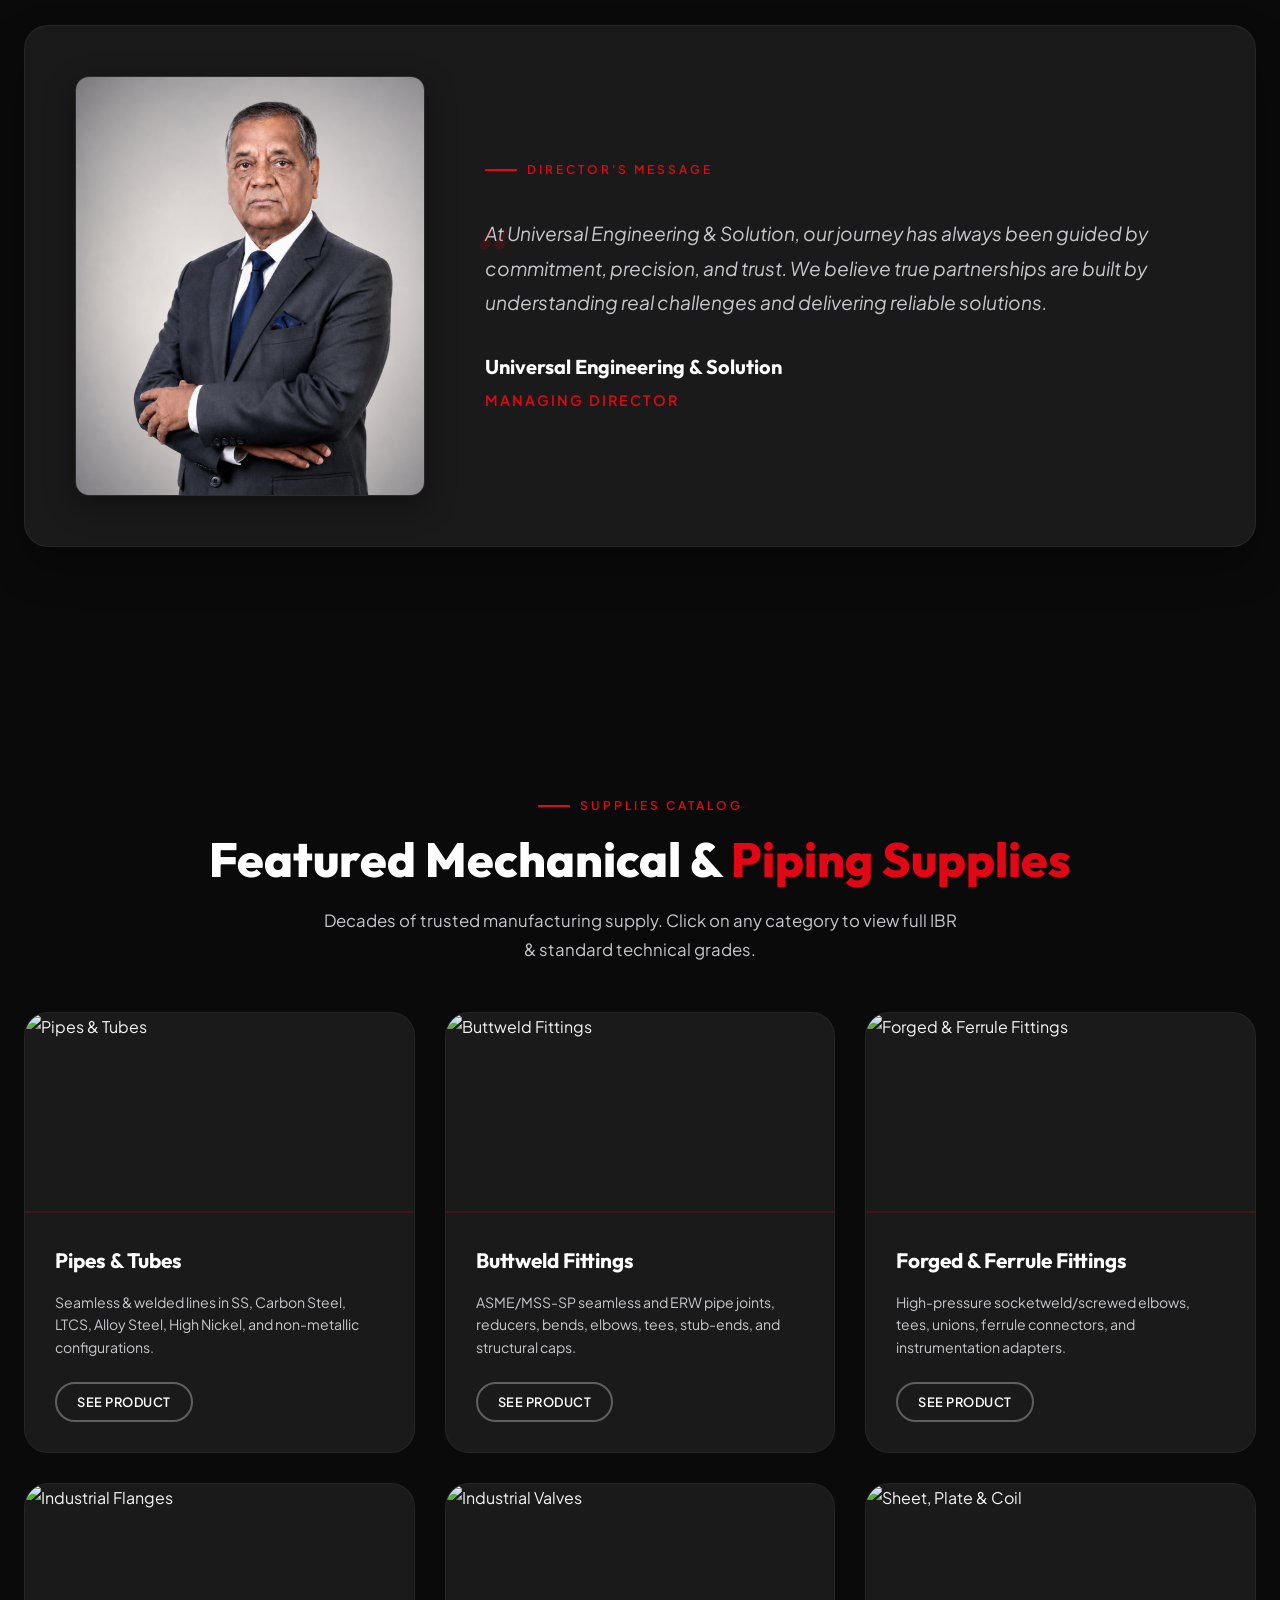
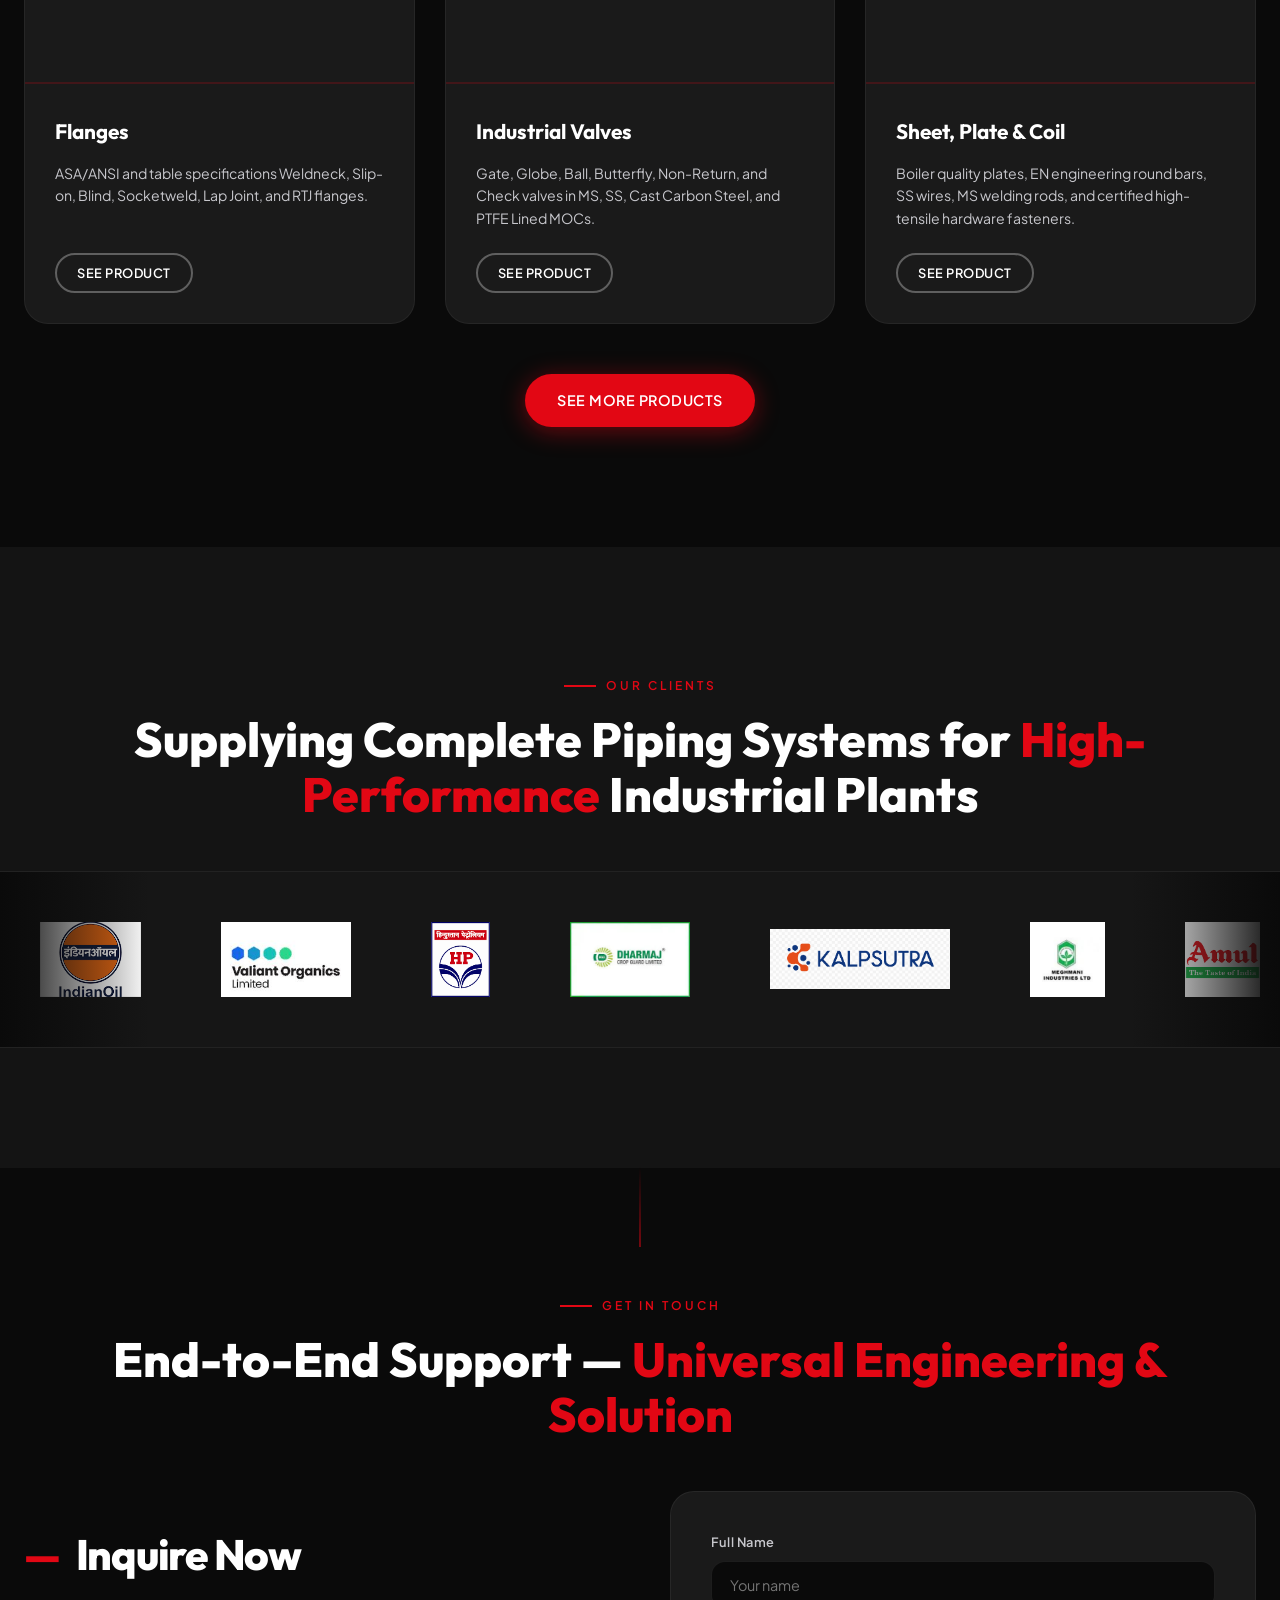
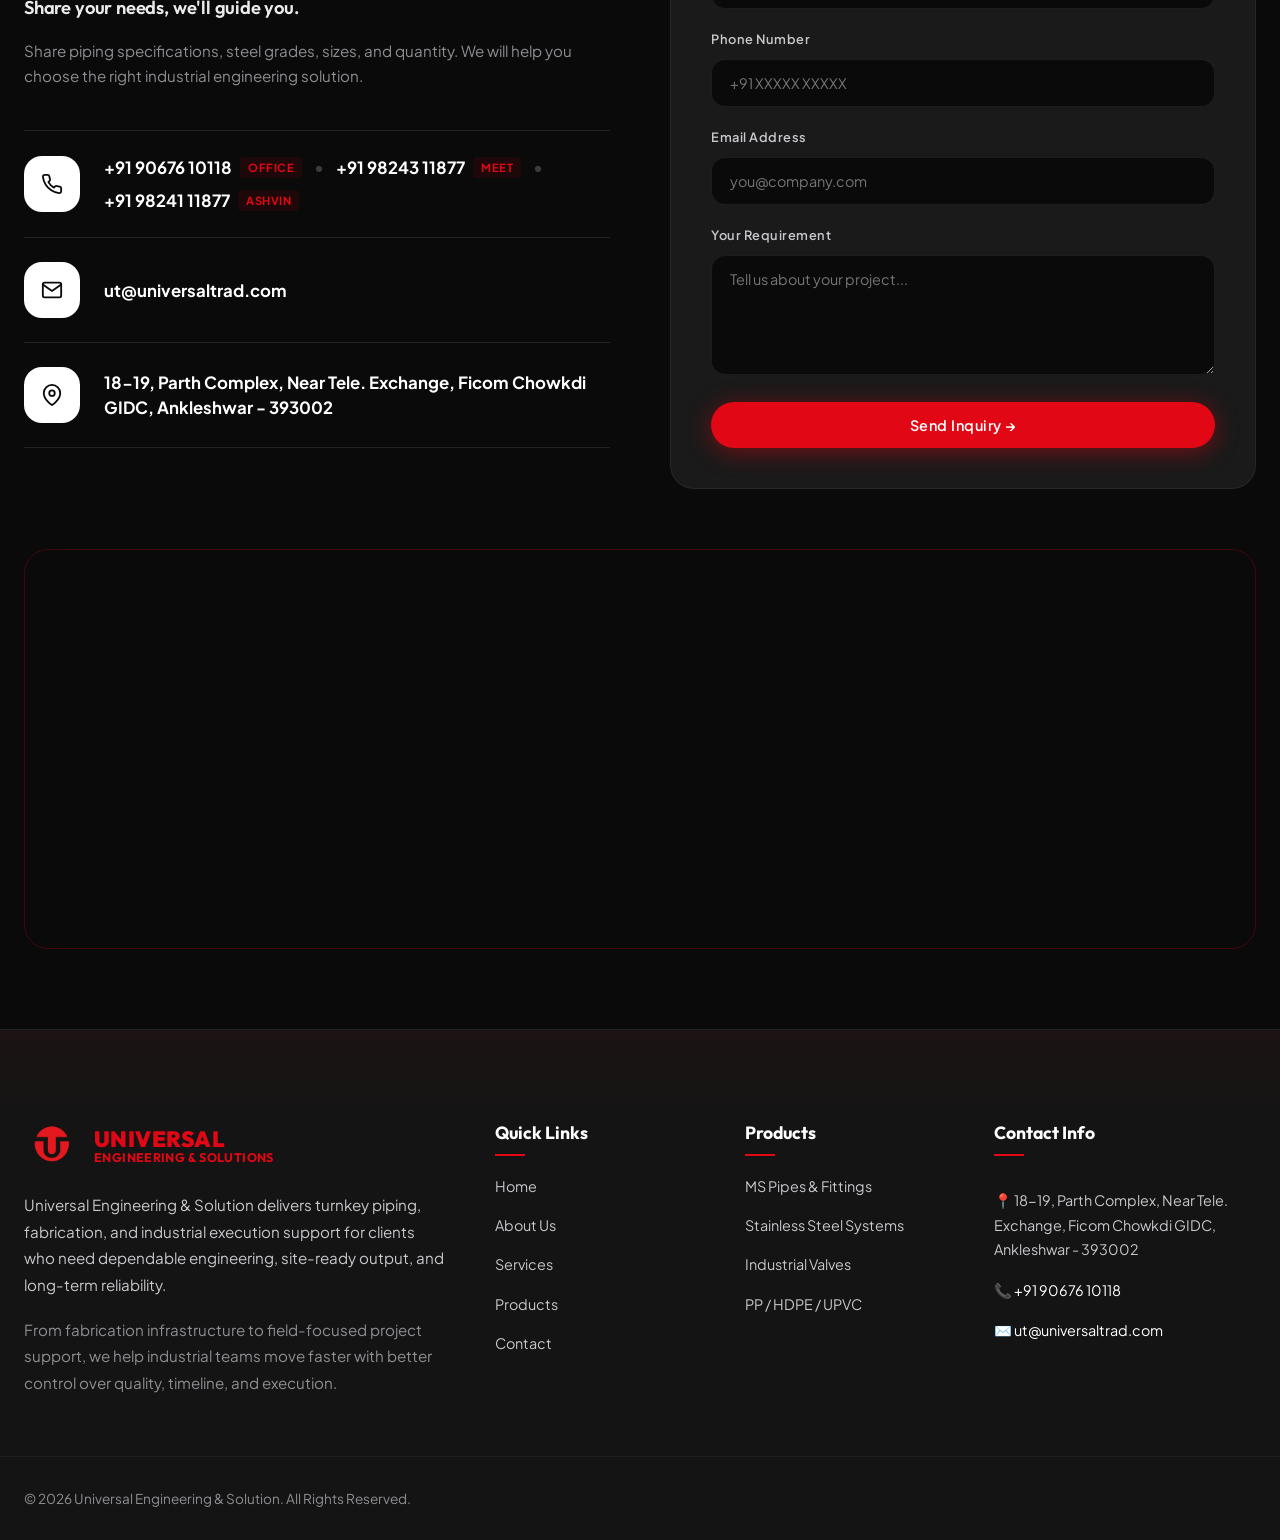
==== commit d702fd96: "Update products carousel and inner pages UI" ====
--- a/index.html
+++ b/index.html
@@ -28,7 +28,7 @@
         <li><a href="#home">Home</a></li>
         <li><a href="about.html">About</a></li>
         <li><a href="services.html">Services</a></li>
-        <li><a href="#brands">Products</a></li>
+        <li><a href="products.html">Products</a></li>
         <li><a href="contact.html">Contact</a></li>
         <li class="mobile-cta-item"><a href="tel:+919067610118" class="btn btn-outline">Call Now</a></li>
         <li class="mobile-cta-item"><a href="contact.html" class="btn btn-primary">Get Quote</a></li>
@@ -815,7 +815,7 @@
           <li><a href="#home">Home</a></li>
           <li><a href="about.html">About Us</a></li>
           <li><a href="services.html">Services</a></li>
-          <li><a href="#brands">Products</a></li>
+          <li><a href="products.html">Products</a></li>
           <li><a href="contact.html">Contact</a></li>
         </ul>
       </div>
